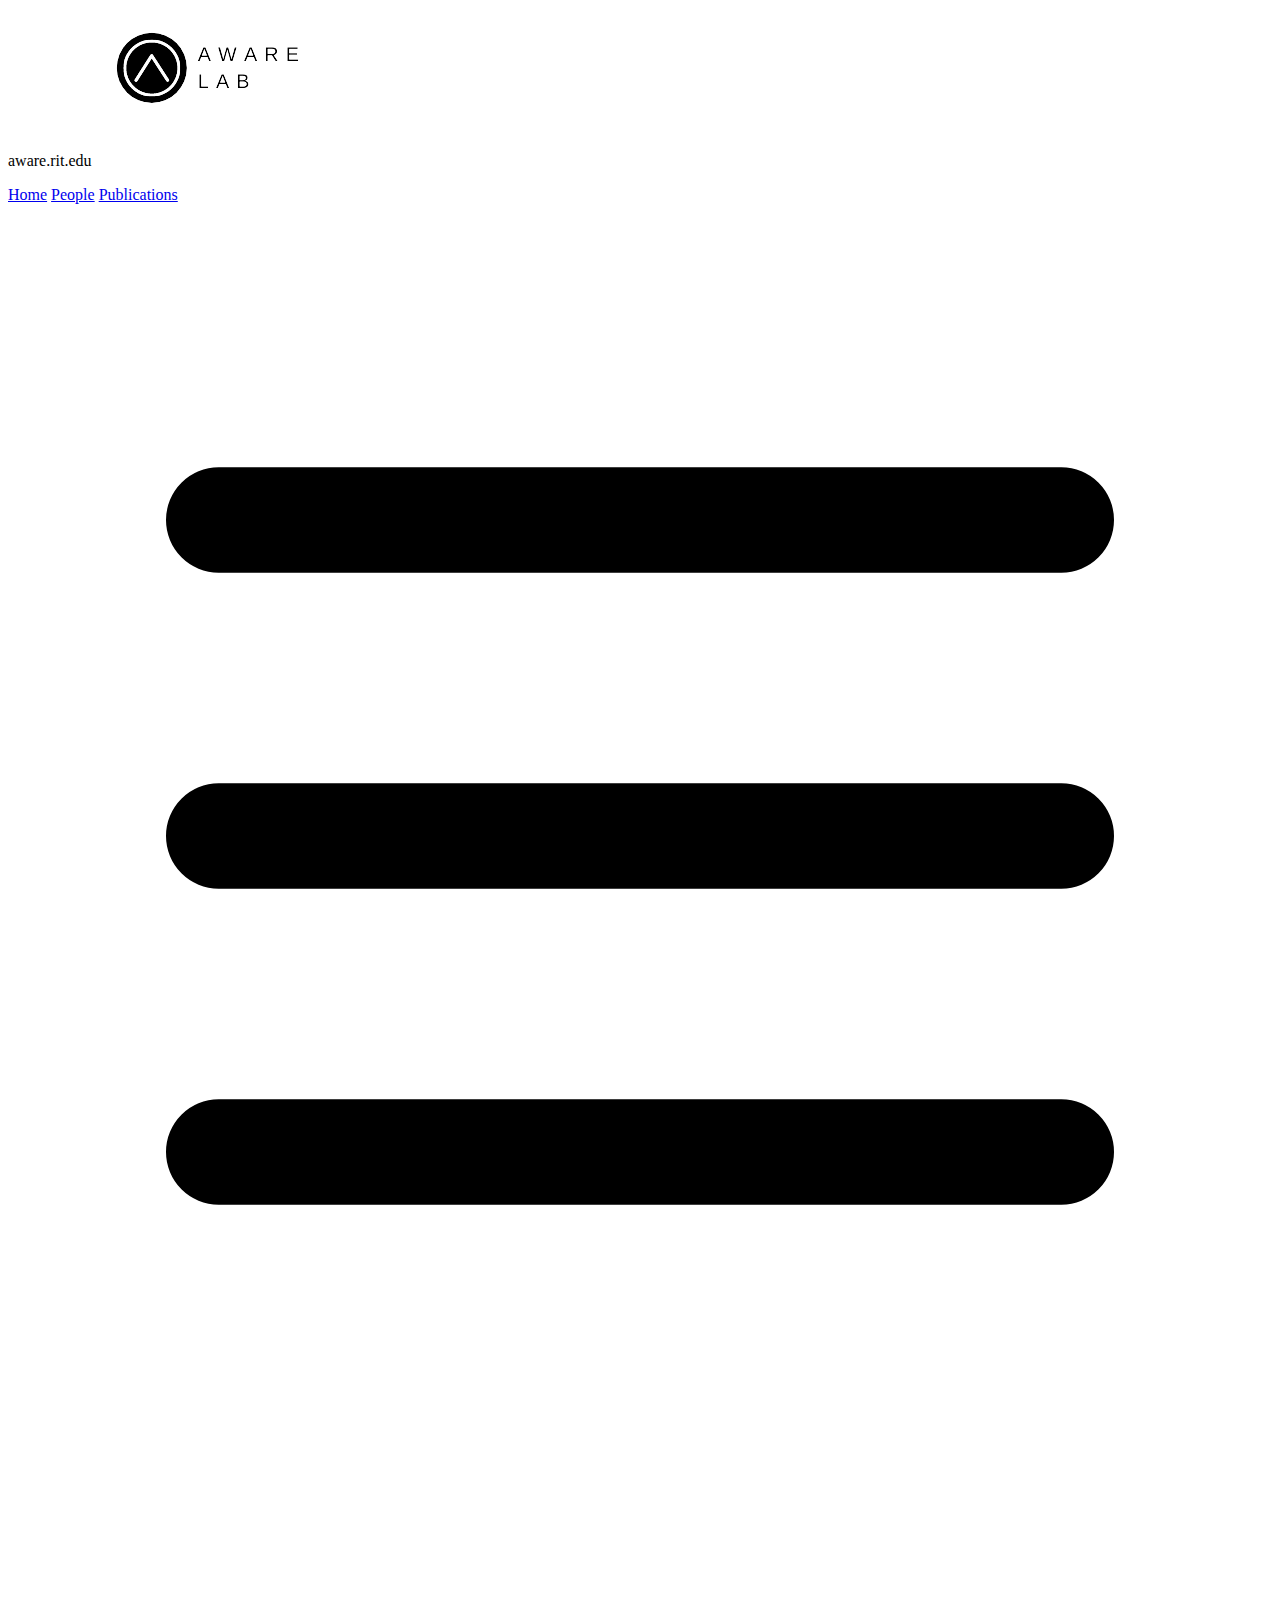
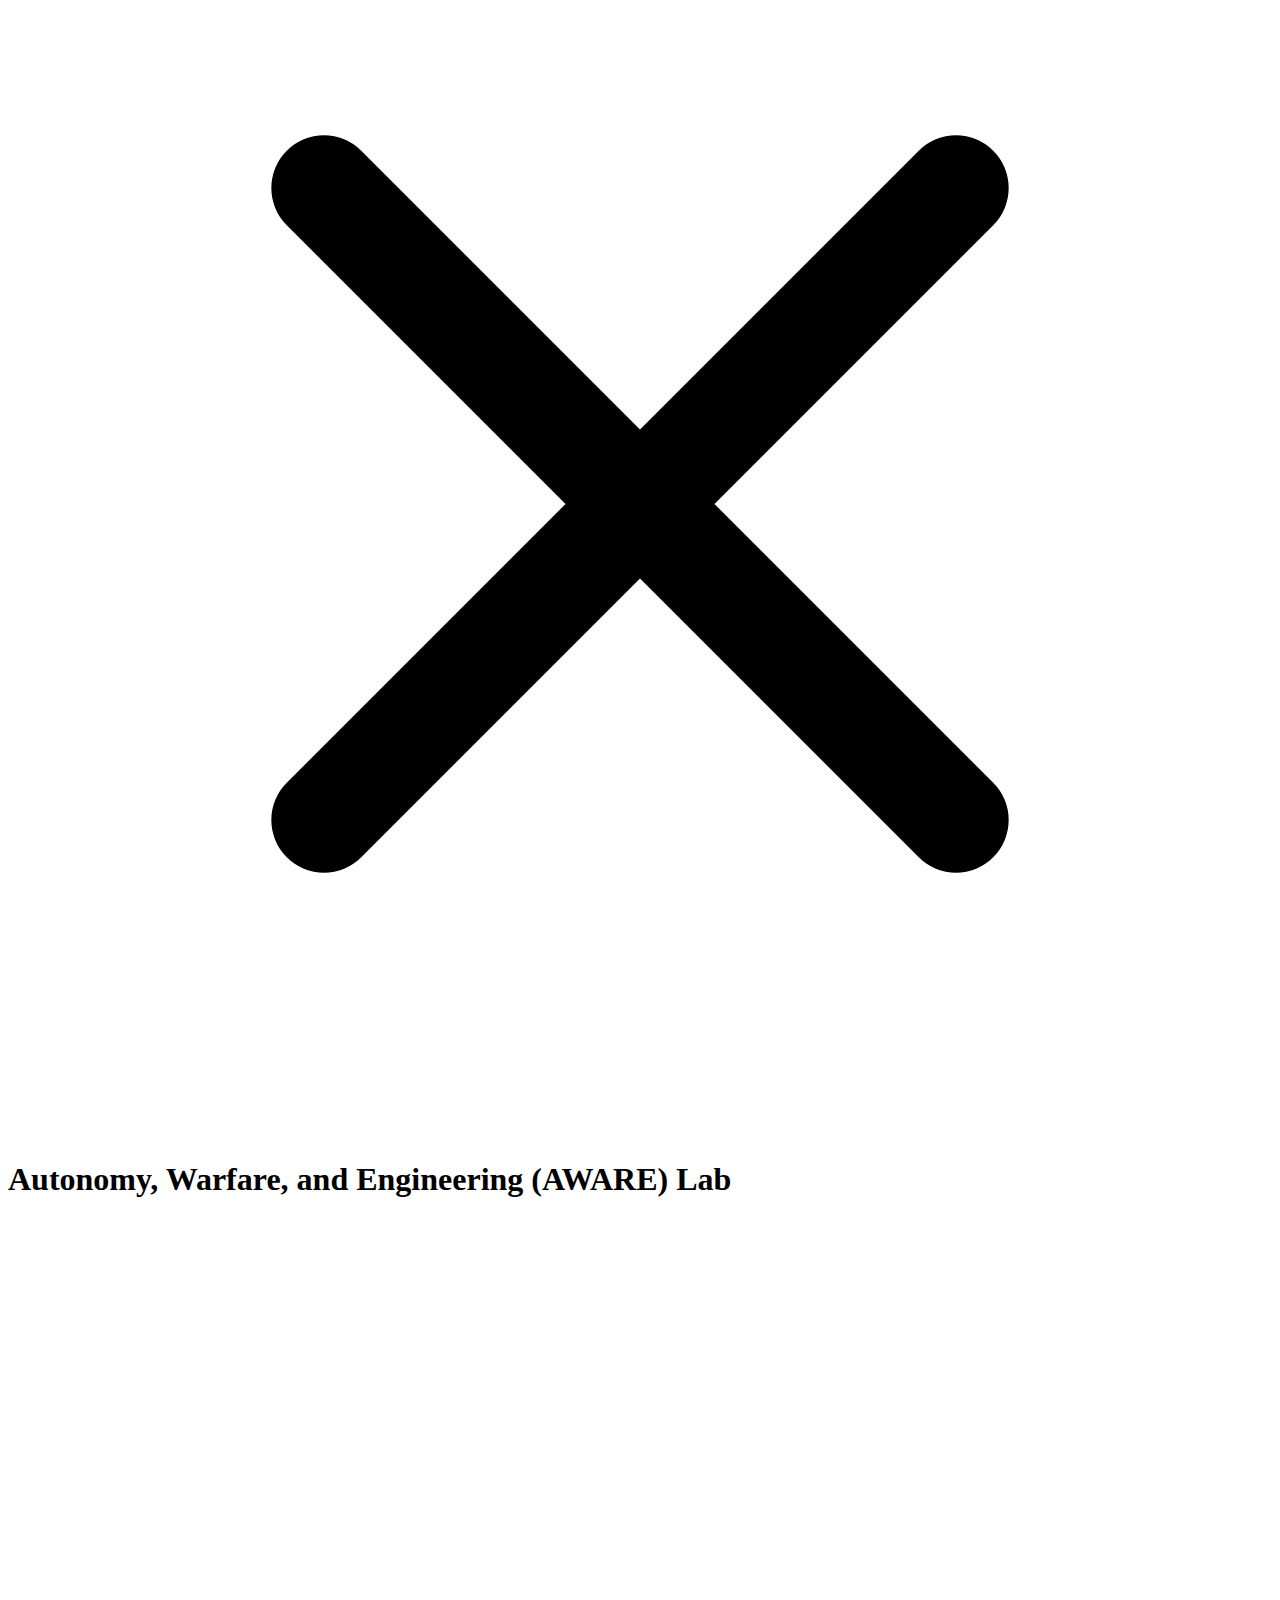
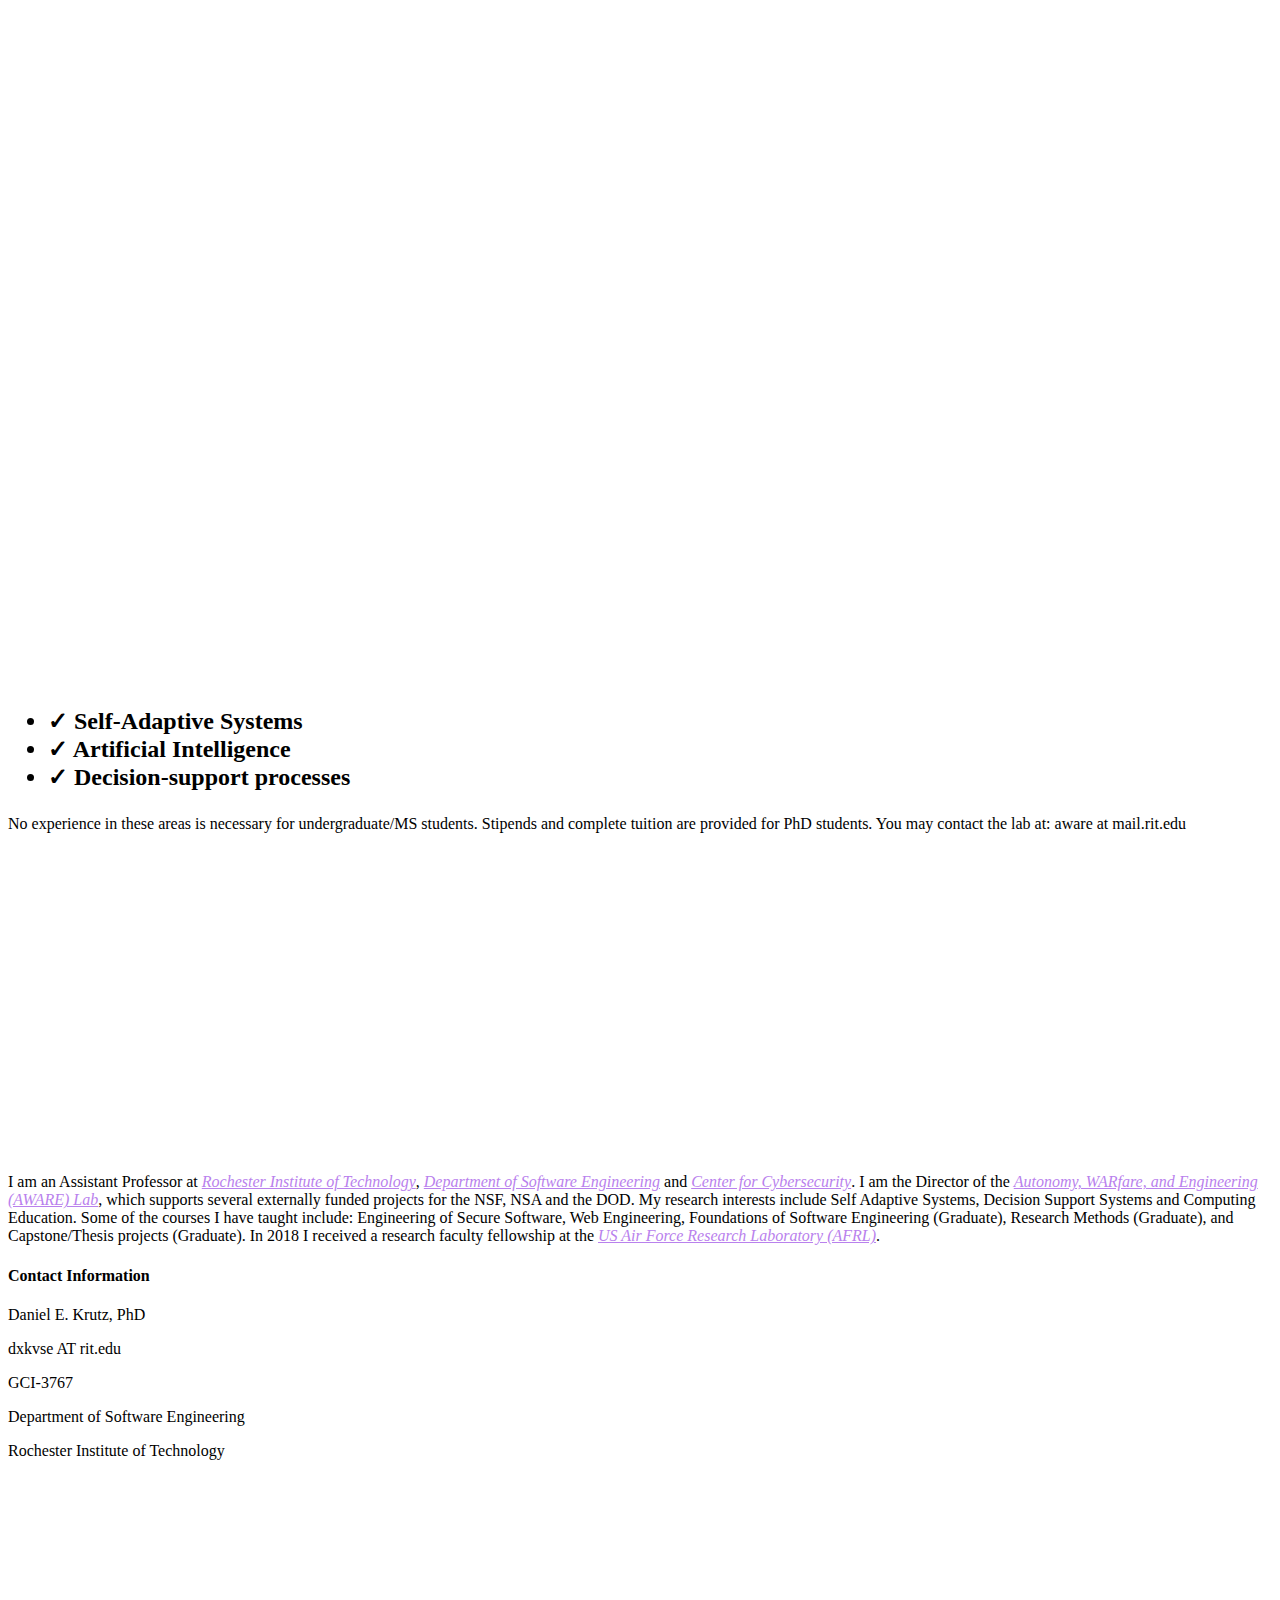
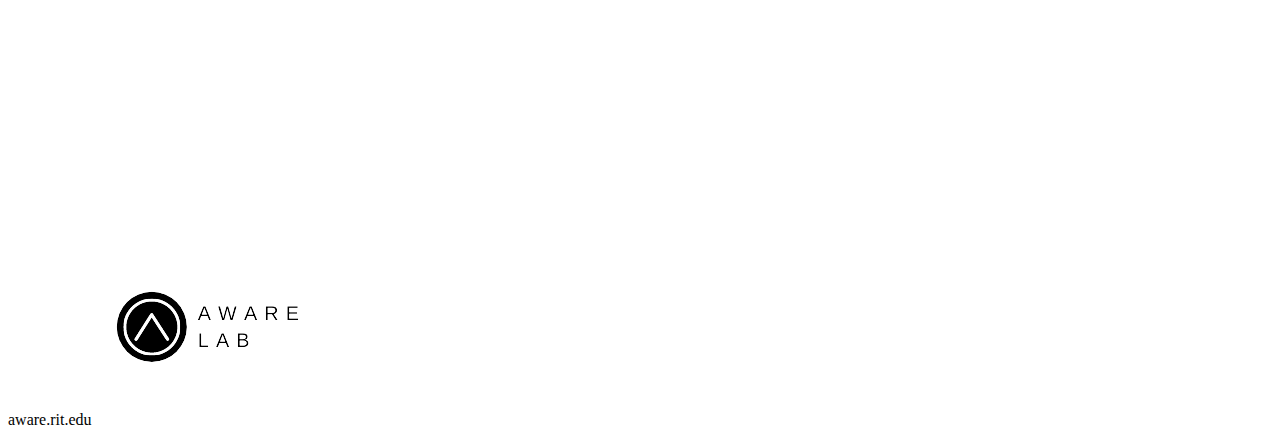
==== Aware.html @ a6a53694 "Develop Aware file as standalone page outside of the main index file" ====
<!DOCTYPE html>
<html lang="en">
  <head>
    <meta charset="UTF-8" />
    <meta name="viewport" content="width=device-width, initial-scale=1.0" />
    <title>Daniel E. Krutz</title>
    <link href="https://unpkg.com/aos@2.3.1/dist/aos.css" rel="stylesheet" />
    <link rel="icon" href="/images/aware-lab-logo -resized.png" />
    <link
      rel="stylesheet"
      href="https://cdnjs.cloudflare.com/ajax/libs/tailwindcss/2.0.2/tailwind.min.css"
    />

    <style>
      .grid-layout {
        display: grid;
        grid-template-columns: repeat(auto-fit, minmax(200px, 1fr));
        justify-content: center;
      }

      .all-text {
    position: absolute;
    left: 5%;
bottom: 0;
     color: rgb(36, 36, 36);
      }
      .all-text-bottom {
    position: absolute;
    left: 5%;
/* bottom: 0; */
     color: rgb(36, 36, 36);
      }
      .link-text{
        font-style: italic;
        color: rgb(185, 129, 237);
      }
    </style>
  </head>

  <body>
    <div class="w-full overflow-hidden">
      <!-- Section 1 -->
      <nav
        class="
          fixed
          from-gray-600
          bg-gradient-to-t
          w-full
          z-50
          h-28
          select-none
        "
        x-data="{ showMenu: false }"
      >
        <div
          class="
            md:container-none
            relative
            flex flex-wrap
            items-center
            justify-between
            h-24
            overflow-hidden
            font-medium
            md:overflow-visible

            sm:px-4
            md:px-2
          "
        >
          <div class="flex items-center justify-start  md:w-1/4 h-full pr-4 relative">
              <span >
                <img src="/images/aware-lab-logo -resized.png" alt="aware-logo">      
              </img>
              <p class="absolute left-24 sm:left-16 lg:left-20 xl:left-24 xl:-bottom-2 bottom-0 text-black">aware.rit.edu</p>
              </span>
          </div>
          <div
            class="
              top-0
              left-0
              items-start
              hidden
              w-full
              h-full
              p-4
              text-sm
              bg-gray-900 bg-opacity-50
              md:items-center md:w-3/4 md:absolute
              lg:text-base
              md:bg-transparent md:p-0 md:relative md:flex
            "
            :class="{'flex fixed': showMenu, 'hidden': !showMenu }"
          >
            <div
              class="
                flex-col
                w-full
                h-auto
                overflow-hidden
                bg-white
                rounded-lg
                md:bg-transparent
                md:overflow-visible
                md:rounded-none
                md:relative
                md:flex
                md:flex-row
                md:justify-start
              "
            >
       
              <div
                class="
                  flex flex-col
                  items-start
                  justify-center
                  w-full
                  space-x-6
                  text-center
                  lg:space-x-8
                  md:w-2/3 md:mt-0 md:flex-row md:items-center
                "
              >
                <a
                  href="#home"
                  class="
                    inline-block
                    w-full
                    py-2
                    mx-0
                    ml-6
                    font-medium
                    text-left 
                    md:text-white
                    text-gray-700
                    hover:text-indigo-600
                    md:ml-0 md:w-auto md:px-0 md:mx-2
                    lg:mx-3
                    md:text-center
                  "
                  >Home</a
                >
                <!-- <a
                  href="#labs"
                  class="
                    inline-block
                    w-full
                    py-2
                    mx-0
                    font-medium
                    text-left
                    text-gray-700
                    md:text-white
                    md:w-auto md:px-0 md:mx-2
                    hover:text-indigo-600
                    focus:text-indigo-600
                    active:text-indigo-600
                    lg:mx-3
                    md:text-center
                  "
                  >Labs</a
                > -->
                <a
                  href="#people"
                  class="
                    inline-block
                    w-full
                    py-2
                    mx-0
                    font-medium
                    text-left text-gray-700
                    md:w-auto md:px-0 md:mx-2
                    hover:text-indigo-600
                    lg:mx-3
                    md:text-center
                    md:text-white
                  "
                  >People</a
                >
                <a
                  href="https://scholar.google.com/citations?hl=en&user=Y9IZTE0AAAAJ&view_op=list_works&sortby=pubdate"
                  target="_blank"
                  class="
                    inline-block
                    w-full
                    py-2
                    mx-0
                    font-medium
                    text-left text-gray-700
                    md:w-auto md:px-0 md:mx-2
                    hover:text-indigo-600
                    lg:mx-3
                    md:text-center
                    md:text-white
                  "
                  >Publications</a
                >
                <!-- <a
                  href="#profile"
                  class="
                    inline-block
                    w-full
                    py-2
                    mx-0
                    font-medium
                    text-left text-gray-700
                    md:w-auto md:px-0 md:mx-2
                    hover:text-indigo-600
                    lg:mx-3
                    md:text-center
                    md:text-white
                  "
                  >Profile</a
                > -->
              </div>
            </div>
          </div>
          <div
            @click="showMenu = !showMenu"
            class="
              absolute
              right-5
              flex flex-col
              items-center items-end
              justify-center
              w-10
              h-10
              bg-white
              rounded-full
              cursor-pointer
              md:hidden
              hover:bg-gray-100
            "
          >
            <svg
              class="w-6 h-6 text-gray-700"
              x-show="!showMenu"
              fill="none"
              stroke-linecap="round"
              stroke-linejoin="round"
              stroke-width="2"
              viewBox="0 0 24 24"
              stroke="currentColor"
              x-cloak=""
            >
              <path d="M4 6h16M4 12h16M4 18h16"></path>
            </svg>
            <svg
              class="w-6 h-6 text-gray-700"
              x-show="showMenu"
              fill="none"
              stroke="currentColor"
              viewBox="0 0 24 24"
              xmlns="http://www.w3.org/2000/svg"
              x-cloak=""
            >
              <path
                stroke-linecap="round"
                stroke-linejoin="round"
                stroke-width="2"
                d="M6 18L18 6M6 6l12 12"
              ></path>
            </svg>
          </div>
        </div>
      </nav>

      <section
        class="w-full px-6 pb-12 antialiased from-purple-200 bg-gradient-to-b"
      >
        <div class="mx-auto max-w-7xl border-b-2 gray-200">
          <!-- Main Hero Content -->
          <div
            class="
              container
              max-w-lg
              px-4
              py-32
              mx-auto
              text-left
              md:max-w-none md:text-center
            "
          >
            <h1
              class="
                text-5xl
                font-extrabold
                leading-10
                tracking-tight
                text-left text-gray-900
                md:text-center
                sm:leading-none
                md:text-6xl
                lg:text-7xl
              "
            >
              <span class="inline md:block"
                >Autonomy, Warfare, and Engineering
              </span>
              <span
                class="
                  relative
                  mt-2
                  text-transparent
                  bg-clip-text bg-gradient-to-br
                  from-indigo-600
                  to-indigo-500
                  md:inline-block
                "
                >(AWARE) Lab</span
              >
            </h1>
          </div>
          <!-- End Main Hero Content -->
        </div>
      </section>

      <!-- Section 2 -->
      <section data-aos="zoom-in-down" class="px-2 bg-white md:px-0" id="home">
        <div class="container items-center max-w-6xl px-8 mx-auto xl:px-5">
          <div class="flex flex-wrap items-center sm:-mx-3">
            <div class="w-full md:w-1/2 md:px-3">
              <div
                class="
                  w-full
                  pb-6
                  space-y-6
                  sm:max-w-md
                  lg:max-w-lg
                  md:space-y-4
                  lg:space-y-8
                  xl:space-y-9
                  sm:pr-5
                  lg:pr-0
                  md:pb-0
                "
              >
                <!-- <h1
                  class="
                    text-4xl
                    font-extrabold
                    tracking-tight
                    text-gray-900
                    sm:text-5xl
                    md:text-4xl
                    lg:text-5xl
                    xl:text-6xl
                  "
                >
                  <span class="block xl:inline">The mission of </span>
                  <span class="block text-indigo-600 xl:inline"
                    >The AWARE lab</span
                  >
                </h1> -->
                <p
                  class="
                    mx-auto
                    text-base text-gray-500
                    sm:max-w-md
                    lg:text-xl
                    md:max-w-3xl
                  "
                >
                  The mission of the AWARE LAB is to support projects related to: Autonomous systems, Warfare
                  applications and Software Engineering.
                </p>
              </div>
            </div>
            <div class="w-full md:w-1/2">
              <div
                data-aos="fade-up"
                class="
                  w-full
                  h-auto
                  overflow-hidden
                  rounded-md
                  shadow-xl
                  sm:rounded-xl
                "
              >
                <img
                  src="https://cdn.devdojo.com/images/november2020/hero-image.jpeg"
                />
              </div>
            </div>
          </div>
        </div>
      </section>

      <!-- Section 3 -->
      <section data-aos="zoom-in-right" class="bg-white pt-14 pb-14">
        <div class="container px-8 mx-auto sm:px-12 lg:px-20">
          <h1
            class="
            mt-10
            mb-10
       text-center
                text-2xl
                font-bold
                tracking-tight
                text-gray-900
                sm:text-2xl
                md:text-3xl
                xl:text-4xl
              
            "
          >
          Some of the funding agencies supporting research conducted in the lab include:
          </h1>

          <div class="flex justify-between">
            <div
              class="
                flex
                items-center
                justify-center
                col-span-6
                sm:col-span-4
                md:col-span-3
                xl:col-span-2
              "
            >
              <a href="https://www.wpafb.af.mil/afrl/" target="_blank">
                <img
                  src="images/afrl.png"
                  alt="Air Force Research Lab"
                  class="block object-contain h-16 md:h-32"
                />
              </a>
            </div>
            <div
              class="
                flex
                items-center
                justify-center
                col-span-6
                sm:col-span-4
                md:col-span-3
                xl:col-span-2
              "
            >
              <a href="https://www.nsf.gov/" target="_blank">
                <img
                  src="images/nsf.png"
                  alt="NSF"
                  class="block object-contain h-16 md:h-32"
                />
              </a>
            </div>
            <div
              class="
                flex
                items-center
                justify-center
                col-span-6
                sm:col-span-4
                md:col-span-3
                xl:col-span-2
              "
            >
              <a href="https://www.nsa.gov" target="_blank">
                <img
                  src="images/nsa.svg"
                  alt="NSA"
                  class="block object-contain h-16 md:h-32"
                />
              </a>
            </div>
            <div
              class="
                flex
                items-center
                justify-center
                col-span-6
                sm:col-span-4
                md:col-span-3
                xl:col-span-2
              "
            >
              <a href="https://www.onr.navy.mil/" target="_blank">
                <img
                  src="images/ONR.png"
                  alt="Onr"
                  class="block object-contain h-16 md:h-32"
                />
              </a>
            </div>
          </div>
        </div>
      </section>
<!-- LABS SECTION -->
     <section>

     </section>
<!-- <section
        id="labs"
        class="w-full py-12 bg-white lg:py-24 from-purple-200 bg-gradient-to-r"
      >
        <div class="max-w-6xl px-12 mx-auto text-center">
          <div class="space-y-12 md:text-center">
            <div class="max-w-3xl mb-20 space-y-5 sm:mx-auto sm:space-y-4">
              <h2
                class="
                  relative
                  text-4xl
                  font-extrabold
                  tracking-tight
                  sm:text-5xl
                "
              >
                Labs
              </h2>
              <p class="text-xl text-gray-500">Our Research labs include:</p>
            </div>
          </div>

          <div class="grid grid-cols-1 gap-10 sm:grid-cols-2 lg:grid-cols-3">
            <div class="w-full border border-gray-200 rounded-lg shadow-sm">
              <div class="flex flex-col items-center justify-center p-10">
                <div
                  class="
                    w-32
                    h-32
                    mb-6
                    rounded-full
                    text-white
                    bg-indigo-600
                    flex
                    justify-center
                    items-center
                  "
                >
                  Lab 1
                </div>
                <h2 class="text-lg font-medium">Lab 1</h2>
                <p class="font-medium text-blue-500">Lab 1 is about Lab 1</p>
                <p class="text-gray-400">Lab 1</p>
              </div>

              <!-- Lab links incase of v2 -->
              <!-- <div class="flex border-t border-gray-200 divide-x divide-gray-200">
              <a
                href="#_"
                class="
                  flex-1
                  block
                  p-5
                  text-center text-gray-300
                  transition
                  duration-200
                  ease-out
                  hover:bg-gray-100 hover:text-gray-500
                "
              >
                <svg
                  xmlns="http://www.w3.org/2000/svg"
                  class="w-6 h-6 mx-auto fill-current"
                  viewBox="0 0 24 24"
                >
                  <path
                    d="M24 4.557c-.883.392-1.832.656-2.828.775 1.017-.609 1.798-1.574 2.165-2.724-.951.564-2.005.974-3.127 1.195-.897-.957-2.178-1.555-3.594-1.555-3.179 0-5.515 2.966-4.797 6.045-4.091-.205-7.719-2.165-10.148-5.144-1.29 2.213-.669 5.108 1.523 6.574-.806-.026-1.566-.247-2.229-.616-.054 2.281 1.581 4.415 3.949 4.89-.693.188-1.452.232-2.224.084.626 1.956 2.444 3.379 4.6 3.419-2.07 1.623-4.678 2.348-7.29 2.04 2.179 1.397 4.768 2.212 7.548 2.212 9.142 0 14.307-7.721 13.995-14.646.962-.695 1.797-1.562 2.457-2.549z"
                  ></path>
                </svg>
              </a>
              <a
                href="#_"
                class="
                  flex-1
                  block
                  p-5
                  text-center text-gray-300
                  transition
                  duration-200
                  ease-out
                  hover:bg-gray-100 hover:text-gray-500
                "
              >
                <svg
                  xmlns="http://www.w3.org/2000/svg"
                  class="w-6 h-6 mx-auto fill-current"
                  viewBox="0 0 24 24"
                >
                  <path
                    d="M12 0c-6.626 0-12 5.373-12 12 0 5.302 3.438 9.8 8.207 11.387.599.111.793-.261.793-.577v-2.234c-3.338.726-4.033-1.416-4.033-1.416-.546-1.387-1.333-1.756-1.333-1.756-1.089-.745.083-.729.083-.729 1.205.084 1.839 1.237 1.839 1.237 1.07 1.834 2.807 1.304 3.492.997.107-.775.418-1.305.762-1.604-2.665-.305-5.467-1.334-5.467-5.931 0-1.311.469-2.381 1.236-3.221-.124-.303-.535-1.524.117-3.176 0 0 1.008-.322 3.301 1.23.957-.266 1.983-.399 3.003-.404 1.02.005 2.047.138 3.006.404 2.291-1.552 3.297-1.23 3.297-1.23.653 1.653.242 2.874.118 3.176.77.84 1.235 1.911 1.235 3.221 0 4.609-2.807 5.624-5.479 5.921.43.372.823 1.102.823 2.222v3.293c0 .319.192.694.801.576 4.765-1.589 8.199-6.086 8.199-11.386 0-6.627-5.373-12-12-12z"
                  ></path>
                </svg>
              </a>
              <a
                href="#_"
                class="
                  flex-1
                  block
                  p-5
                  text-center text-gray-300
                  transition
                  duration-200
                  ease-out
                  hover:bg-gray-100 hover:text-gray-500
                "
              >
                <svg
                  xmlns="http://www.w3.org/2000/svg"
                  class="w-6 h-6 mx-auto fill-current"
                  viewBox="0 0 24 24"
                >
                  <path
                    d="M19 0h-14c-2.761 0-5 2.239-5 5v14c0 2.761 2.239 5 5 5h14c2.762 0 5-2.239 5-5v-14c0-2.761-2.238-5-5-5zm-11 19h-3v-11h3v11zm-1.5-12.268c-.966 0-1.75-.79-1.75-1.764s.784-1.764 1.75-1.764 1.75.79 1.75 1.764-.783 1.764-1.75 1.764zm13.5 12.268h-3v-5.604c0-3.368-4-3.113-4 0v5.604h-3v-11h3v1.765c1.396-2.586 7-2.777 7 2.476v6.759z"
                  ></path>
                </svg>
              </a>
            </div> -->
            <!-- </div>

            <div class="w-full border border-gray-200 rounded-lg shadow-sm">
              <div class="flex flex-col items-center justify-center p-10">
                <div
                  class="
                    w-32
                    h-32
                    mb-6
                    rounded-full
                    text-white
                    bg-indigo-600
                    flex
                    justify-center
                    items-center
                  "
                >
                  Lab 2
                </div>
                <h2 class="text-lg font-medium">Lab 2</h2>
                <p class="font-medium text-blue-500">Lab 2 is about Lab 2</p>
                <p class="text-gray-400">Lab 2</p>
              </div>
            </div>
            <div class="w-full border border-gray-200 rounded-lg shadow-sm">
              <div class="flex flex-col items-center justify-center p-10">
                <div
                  class="
                    w-32
                    h-32
                    mb-6
                    rounded-full
                    text-white
                    bg-indigo-600
                    flex
                    justify-center
                    items-center
                  "
                >
                  Lab 3
                </div>

                <h2 class="text-lg font-medium">Lab 3</h2>
                <p class="font-medium text-blue-500">Lab 3 is about Lab 3</p>
                <p class="text-gray-400">Lab 3</p>
              </div>
            </div>
            <div class="w-full border border-gray-200 rounded-lg shadow-sm">
              <div class="flex flex-col items-center justify-center p-10">
                <div
                  class="
                    w-32
                    h-32
                    mb-6
                    rounded-full
                    text-white
                    bg-indigo-600
                    flex
                    justify-center
                    items-center
                  "
                >
                  Lab 4
                </div>
                <h2 class="text-lg font-medium">Lab 4</h2>
                <p class="font-medium text-blue-500">Lab 4 is about Lab 4</p>
                <p class="text-gray-400">Lab 4</p>
              </div>
            </div>
          </div> -->
          <!-- <button>
          <a
            href="#_"
            class="
              flex
              items-center
              justify-center
              px-8
              py-3
              text-base
              font-medium
              leading-6
              text-white
              transition
              duration-150
              ease-in-out
              bg-indigo-600
              border border-transparent
              rounded-md
              shadow
              hover:bg-indigo-500
              focus:outline-none
              focus:border-indigo-700
              focus:shadow-outline-indigo
              md:py-4 md:text-lg md:px-10
            "
            >View All Labs
          </a>
        </button> -->
        <!-- </div>
      </section> -->

      <!-- Section 6 // View all labs card and div-->

      <!-- <section
      class="flex items-center justify-center py-32 bg-gray-100 min-w-screen"
    >
      <div class="max-w-6xl px-12 mx-auto bg-gray-100 md:px-16 xl:px-10">
        <div class="flex flex-col items-center lg:flex-row">
          <div
            class="
              flex flex-col
              items-start
              justify-center
              w-full
              h-full
              pr-8
              mb-10
              lg:mb-0 lg:w-1/2
            "
          >
            <p
              class="
                mb-2
                text-base
                font-medium
                tracking-tight
                text-indigo-500
                uppercase
              "
            >
              This is the card for describing more labs
            </p>
            <h2
              class="
                text-4xl
                font-extrabold
                leading-10
                tracking-tight
                text-gray-900
                sm:text-5xl sm:leading-none
                md:text-6xl
                lg:text-5xl
                xl:text-6xl
              "
            >
              Labs
            </h2>
            <p class="my-6 text-lg text-gray-600"></p>
            <a
              href="#_"
              class="
                flex
                items-center
                justify-center
                px-8
                py-3
                text-base
                font-medium
                leading-6
                text-white
                transition
                duration-150
                ease-in-out
                bg-indigo-600
                border border-transparent
                rounded-md
                shadow
                hover:bg-indigo-500
                focus:outline-none
                focus:border-indigo-700
                focus:shadow-outline-indigo
                md:py-4 md:text-lg md:px-10
              "
              >View All Labs
            </a>
          </div>
          <div class="w-full lg:w-1/2">
            <blockquote
              class="
                flex
                items-center
                justify-between
                w-full
                col-span-1
                p-6
                bg-white
                rounded-lg
                shadow
              "
            >
              <div class="flex flex-col pr-8">
                <div class="relative pl-12">
                  <p
                    class="
                      mt-2
                      text-sm text-gray-600
                      sm:text-base
                      lg:text-sm
                      xl:text-base
                    "
                  >
                    Describing Lab one with a card
                  </p>
                </div>

                <h3
                  class="
                    pl-12
                    mt-3
                    text-sm
                    font-medium
                    leading-5
                    text-gray-800
                    truncate
                    sm:text-base
                    lg:text-sm lg:text-base
                  "
                >
                  Lab
                  <span class="mt-1 text-sm leading-5 text-gray-500 truncate"
                    >1</span
                  >
                </h3>
              </div>
            </blockquote>
          </div>
        </div>
      </div>
    </section> -->
     
    <!-- Careers -->
     
      <section class="w-full bg-white pt-7 pb-7 md:pt-20 md:pb-24">
        <section class="py-10 bg-white">
          <div
            data-aos="zoom-in-up"
            class="px-4 mx-auto text-center max-w-7xl sm:px-6 lg:px-8"
          >
            <h2
              class="
                text-3xl
                font-extrabold
                tracking-tight
                text-gray-900
                sm:text-4xl
                md:text-5xl
                xl:text-6xl
              "
            >
              <span> Recruiting Students and PostDocs</span>
            </h2>
            <p
              class="
                max-w-md
                mx-auto
                mt-3
                text-base text-gray-500
                sm:text-lg
                md:mt-5 md:text-xl md:max-w-3xl
              "
            >
              We are recruiting students (undergraduate and graduate), PhD
              students and PostDocs for several positions in the areas of:
              Decision-support processes
            </p>
            <p
              class="
                max-w-md
                mx-auto
                mt-3
                p-4
                text-base text-gray-500
                sm:text-lg
                md:mt-5 md:text-xl md:max-w-3xl
              "
            >
              No experience in these areas is necessary for undergraduate/MS
              students. Stipends and complete tuition are provided for PhD
              students. You may contact the lab at: aware at mail.rit.edu
            </p>
          </div>
        </section>

        <div
          class="
            box-border
            flex flex-col
            items-center
            content-center
            px-8
            mx-auto
            leading-6
            text-black
            border-0 border-gray-300 border-solid
            md:flex-row
            max-w-7xl
            lg:px-16
          "
        >
          <!-- Image -->

          <div
            data-aos="fade-left"
            class="
              box-border
              relative
              w-full
              max-w-md
              px-4
              mt-5
              mb-4
              -ml-5
              text-center
              bg-no-repeat bg-contain
              border-solid
              md:ml-0 md:mt-0 md:max-w-none
              lg:mb-0
              md:w-1/2
              xl:pl-10
            "
          >
            <img
              src="https://cdn.devdojo.com/images/november2020/hero-image.jpeg"
              class="p-2 pl-6 pr-5 xl:pl-16 xl:pr-20"
              alt=""
            />
          </div>

          <!-- Content -->

          <div
            class="
              box-border
              order-first
              w-full
              text-black
              border-solid
              md:w-1/2 md:pl-10 md:order-none
            "
          >
            <h2
              class="
                m-0
                text-xl
                font-semibold
                leading-tight
                border-0 border-gray-300
                lg:text-3xl
                md:text-2xl
              "
            >
              <ul class="p-0 m-0 leading-6 border-0 border-gray-300">
                <li
                  class="
                    box-border
                    relative
                    py-1
                    pl-0
                    text-left text-black
                    border-solid
                  "
                >
                  <span
                    class="
                      inline-flex
                      items-center
                      justify-center
                      w-6
                      h-6
                      mr-2
                      text-white
                      bg-indigo-300
                      rounded-full
                    "
                  >
                    <span class="text-sm font-bold">✓</span>
                  </span>
                  Self-Adaptive Systems
                </li>
                <li
                  class="
                    box-border
                    relative
                    py-1
                    pl-0
                    text-left text-black
                    border-solid
                  "
                >
                  <span
                    class="
                      inline-flex
                      items-center
                      justify-center
                      w-6
                      h-6
                      mr-2
                      text-white
                      bg-indigo-300
                      rounded-full
                    "
                  >
                    <span class="text-sm font-bold">✓</span>
                  </span>
                  Artificial Intelligence
                </li>
                <li
                  class="
                    box-border
                    relative
                    py-1
                    pl-0
                    text-left text-black
                    border-solid
                  "
                >
                  <span
                    class="
                      inline-flex
                      items-center
                      justify-center
                      w-6
                      h-6
                      mr-2
                      text-white
                      bg-indigo-300
                      rounded-full
                    "
                  >
                    <span class="text-sm font-bold">✓</span>
                  </span>
                  Decision-support processes
                </li>
              </ul>
            </h2>
          </div>

          <!-- End  Content -->
        </div>
        <p
          class="
            max-w-md
            mx-auto
            mt-3
            p-3
            text-base text-gray-500
            sm:text-lg
            md:mt-5 md:text-xl md:max-w-3xl md:p-0
          "
        >
          No experience in these areas is necessary for undergraduate/MS
          students. Stipends and complete tuition are provided for PhD students.
          You may contact the lab at: aware at mail.rit.edu
        </p>
      </section>

      <!-- Lab Director -->
      <section class="w-full bg-white pb-7 ">
        <section class="py-10 bg-white">
          <div
            data-aos="zoom-in-up"
            class="px-4 mx-auto text-center max-w-7xl sm:px-6 lg:px-8"
          >
            <h2
              class="
                text-3xl
                font-extrabold
                tracking-tight
                text-gray-900
                sm:text-4xl
                md:text-5xl
                xl:text-6xl
              "
            >
              <span> Lab Director</span>
            </h2>
            
   
          </div>
        </section>

        <div
          class="
            box-border
            flex flex-col
            items-center
            content-center
            px-8
            mx-auto
            leading-6
            text-black
            border-0 border-gray-300 border-solid
            md:flex-row
            max-w-7xl
            lg:px-16
          "
        >
          <!-- Image -->

          <div
            data-aos="fade-left"
            class="
              box-border
              relative
              w-full
              max-w-md
              px-4
              mt-5
              mb-4
              -ml-5
              text-center
              bg-no-repeat bg-contain
              border-solid
              md:ml-0 md:mt-0 md:max-w-none
              lg:mb-0
              md:w-1/2
              xl:pl-10
            "
          >
            <img
              src="images/krutz_sm_2.png"
              class="p-2 pl-6 pr-5 md:w-80"
              alt=""
            />
          </div>

          <!-- Content -->

          <div
            class="
              box-border
              order-first
              w-full
              text-black
              border-solid
              md:w-1/2 md:pl-10 md:order-none
            "
          >
            <p
              class="
                m-0
                text-lg
                leading-tight
                border-0 border-gray-300
                lg:text-xl
                md:text-xl
              "
            >
            I am an Assistant Professor at <a href="https://rit.edu" class="link-text" target="_blank"> Rochester Institute of Technology</a>, <a href="https://se.rit.edu" target="_blank" class="link-text"> Department of Software Engineering</a> and <a href="https://www.rit.edu/cybersecurity/" class="link-text"  target="_blank">Center for Cybersecurity</a>. I am the Director of the <a href="index.html?page=aware-lab" class="link-text">Autonomy, WARfare, and Engineering (AWARE) Lab</a>, which supports several externally funded projects for the NSF, NSA and the DOD. My research interests include Self Adaptive Systems, Decision Support Systems and Computing Education. Some of the courses I have taught include: Engineering of Secure Software, Web Engineering, Foundations of Software Engineering (Graduate), Research Methods (Graduate), and Capstone/Thesis projects (Graduate). In 2018 I received a research faculty fellowship at the <a href="http://www.wpafb.af.mil/afrl/" class="link-text" target="_blank">US Air Force Research Laboratory (AFRL)</a>. <!--Before joining RIT, I worked in industry as a software engineer for several companies.-->	
            </p>
          </div>
          <!-- End  Content -->
        </div>
        <div
          class="
            
          box-border
          flex flex-col
          items-center
          content-center
          px-8
          mx-auto
          leading-6
          text-black
          border-0 border-gray-300 border-solid

          max-w-7xl
          lg:px-16
        
          "
        >
        <h4 class="
        text-lg
        font-extrabold
        tracking-tight
        text-gray-900
        py-8
        sm:text-lg
        md:text-2xl
        xl:text-2xl
      ">

          Contact Information
        </h4>
       <p>

       <p>Daniel E. Krutz, PhD</p> 
       <p>
         dxkvse AT rit.edu

       </p> 
       <p>

         GCI-3767
       </p>
       <p>
         Department of Software Engineering
         
        </p>
        <p>

          Rochester Institute of Technology
        </p>
      
      </p>

      </div>

   
      </section>
      <!-- Current Students -->
      <section
        id="people"
        data-aos="zoom-in-up"
        class="w-full bg-white pt-7 pb-7 md:pb-24"
      >
        <section class="bg-white">
          <div class="px-4 mx-auto text-center max-w-7xl sm:px-6 lg:px-8">
            <h2
              class="
                text-3xl
                font-extrabold
                tracking-tight
                text-gray-900
                py-4
                sm:text-4xl
                md:text-5xl
                xl:text-6xl
              "
            >
              <span> Current Students</span>
            </h2>
            <ul
              id="currentStudents"
              class="
                md:p-0
                m-0
                leading-6
                border-0 border-gray-300
                grid-layout
                gap-12
                sm:p-4
              "
            ></ul>
          </div>
        </section>
      </section>
      <!-- Former Students -->
      <section
        data-aos="zoom-out"
        class="w-full pt-7 pb-7 md:pb-24 from-purple-200 bg-gradient-to-r"
      >
        <section class="">
          <div class="px-4 mx-auto text-center max-w-7xl sm:px-6 lg:px-8">
            <h2
              class="
                text-3xl
                font-extrabold
                tracking-tight
                text-gray-900
                py-4
                sm:text-4xl
                md:text-5xl
                xl:text-6xl
              "
            >
              <span> Former Students</span>
            </h2>
            <h2
              class="
                text-lg
                font-extrabold
                tracking-tight
                text-gray-900
                py-8
                sm:text-lg
                md:text-2xl
                xl:text-2xl
              "
            >
              <span> Graduate</span>
            </h2>
            <ul
              data-aos="zoom-in-out"
              id="formerGraduate"
              class="
                md:p-0
                m-0
                leading-6
                border-0 border-gray-300
                grid-layout
                gap-12
                sm:p-4
              "
            ></ul>
            <h2
              class="
                text-lg
                font-extrabold
                tracking-tight
                text-gray-900
                py-8
                sm:text-lg
                md:text-2xl
                xl:text-2xl
              "
            >
              <span> Undergraduate</span>
            </h2>
            <ul
              data-aos="zoom-out"
              id="formerUndergraduate"
              class="
                md:p-0
                m-0
                leading-6
                border-0 border-gray-300
                grid-layout
                gap-12
                sm:p-4
              "
            ></ul>
          </div>
        </section>
      </section>
      <!-- Footer -->

        <section class="bg-white pt-7 relative">
          <div class="flex justify-start sm:w-1/3 md:w-1/4 ">

              <img  src="/images/aware-lab-logo -resized.png" alt="aware-logo"></href>
            </div>
            <p class="absolute left-24 sm:left-16 lg:left-20 xl:left-24 xl:-bottom-1 bottom-0 text-black">aware.rit.edu</p>

          
      </section>
    </div>

    <script src="https://unpkg.com/aos@2.3.1/dist/aos.js"></script>
    <script>
      AOS.init();
    </script>
    <!-- AlpineJS Library -->
    <script>
      const currentStudents = [
        "Su Thit Thazin",
        "Bashir Jaji",
        "Yang Liu",
        "Heather Moses",
        "Shantanav Suarav",
        "Mark Sternefeld",
      ];
      const graduate = [
        "Hussein Alrubaye",
        "Ziyi Bai",
        "Shreya Gorde",
        "Hiten Gupta",
        "Jan Guillermo",
        "Sweta Jhaveri",
        "Pratham Mehta",
        "Satyajit Mohapatra",
        "Ibrahim Mujhid",
        "Jeff Palermino",
        "Shannon Pattison",
        "Anthony Peruma",
        "Virginia Puljos",
        "Pooja Apparao Raghoji",
        "Rebaz Sabir",
        "Parth Sane",
        "Heena Surve",
        "Rohan Tilekar",
        "Waleed Zogaan",
      ];

      const undergraduate = [
        "Luke Coy",
        "Scott Frauenknecht",
        "Scott Jones",
        "Shannon Trudeau",
        "Casey Climkowsky",
        "Matthew Telesky",
        "Kocsen Chung",
        "Andres Ruiz",
        "Jacob Peterson",
        "Andrew Filipski",
        "Jared Smith",
        "Piper Chester",
        "Patrick McAfee",
        "Justin Peterson",
        "Shannon Mcintosh",
        "George Hearde",
        "David Quach",
        "Stephen Cioffi",
      ];

      //   currentStudents
      currentStudents.sort().map((item) => {
        let li = document.createElement("li");
        let span = document.createElement("span");
        let span2 = document.createElement("span");
        li.classList.add(
          "box-border",
          "relative",
          "py-1",
          "pl-0",
          "text-left",
          "text-black",
          "border-solid"
        );
        span.classList.add(
          "inline-flex",
          "items-center",
          "justify-center",
          "w-6",
          "h-6",
          "mr-2",
          "text-white",
          "bg-indigo-300",
          "rounded-full"
        );
        span2.classList.add("text-sm", "font-bold");
        span2.innerHTML = "•";


        document
          .getElementById("currentStudents")
          .appendChild(li)
          .appendChild(span)
          .appendChild(span2);

        li.innerHTML += item;
      });

      //  former graduate students

      graduate.sort().map((item) => {
        let li = document.createElement("li");
        let span = document.createElement("span");
        let span2 = document.createElement("span");
        li.classList.add(
          "box-border",
          "relative",
          "py-1",
          "pl-0",
          "text-left",
          "text-black",
          "border-solid"
        );
        span.classList.add(
          "inline-flex",
          "items-center",
          "justify-center",
          "w-6",
          "h-6",
          "mr-2",
          "text-white",
          "bg-indigo-300",
          "rounded-full"
        );
        span2.classList.add("text-sm", "font-bold");
        span2.innerHTML = "•";


        document
          .getElementById("formerGraduate")
          .appendChild(li)
          .appendChild(span)
          .appendChild(span2);

        li.innerHTML += item;
      });

      //  former graduate students
      undergraduate.sort().map((item) => {
        let li = document.createElement("li");
        let span = document.createElement("span");
        let span2 = document.createElement("span");
        li.classList.add(
          "box-border",
          "relative",
          "py-1",
          "pl-0",
          "text-left",
          "text-black",
          "border-solid"
        );
        span.classList.add(
          "inline-flex",
          "items-center",
          "justify-center",
          "w-6",
          "h-6",
          "mr-2",
          "text-white",
          "bg-indigo-300",
          "rounded-full"
        );
        span2.classList.add("text-sm", "font-bold");
        span2.innerHTML = "•";

        document
          .getElementById("formerUndergraduate")
          .appendChild(li)
          .appendChild(span)
          .appendChild(span2);

        li.innerHTML += item;
      });
    </script>
    <script src="https://cdnjs.cloudflare.com/ajax/libs/alpinejs/2.8.0/alpine.js"></script>
  </body>
</html>
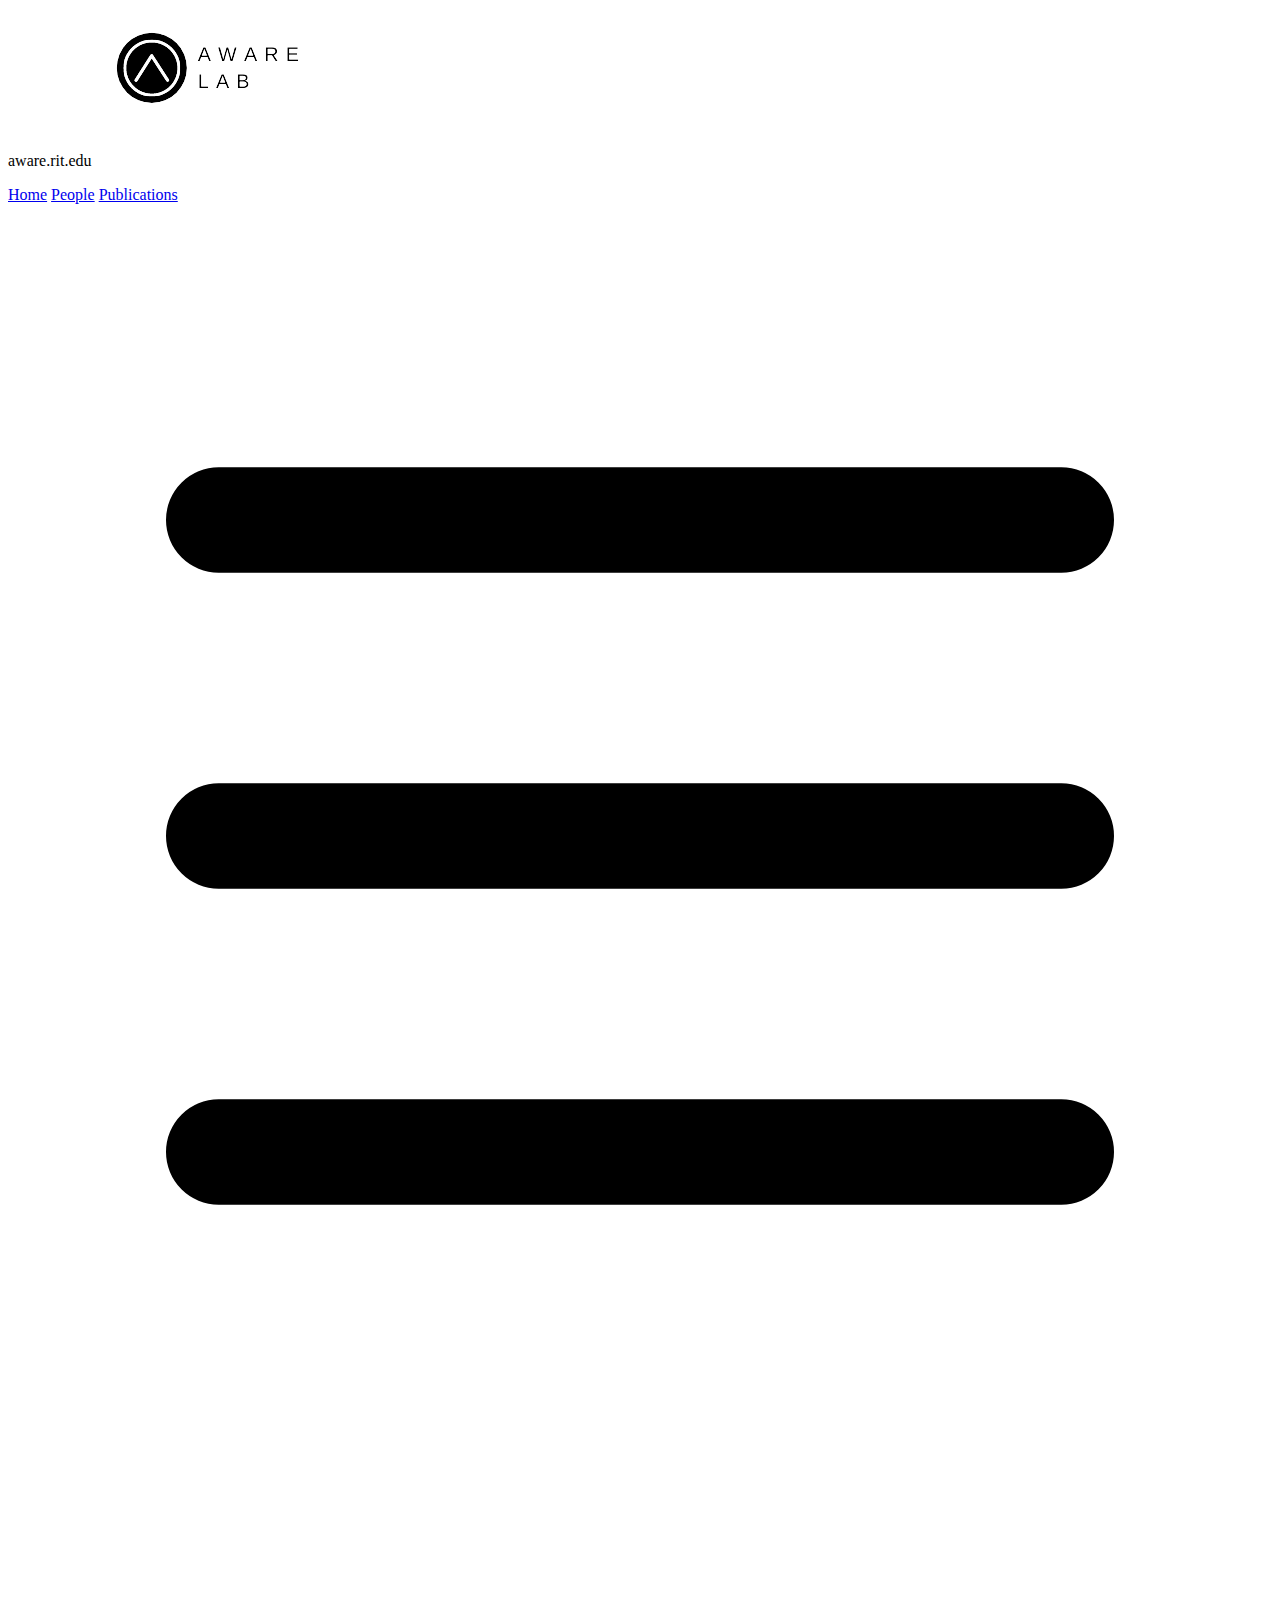
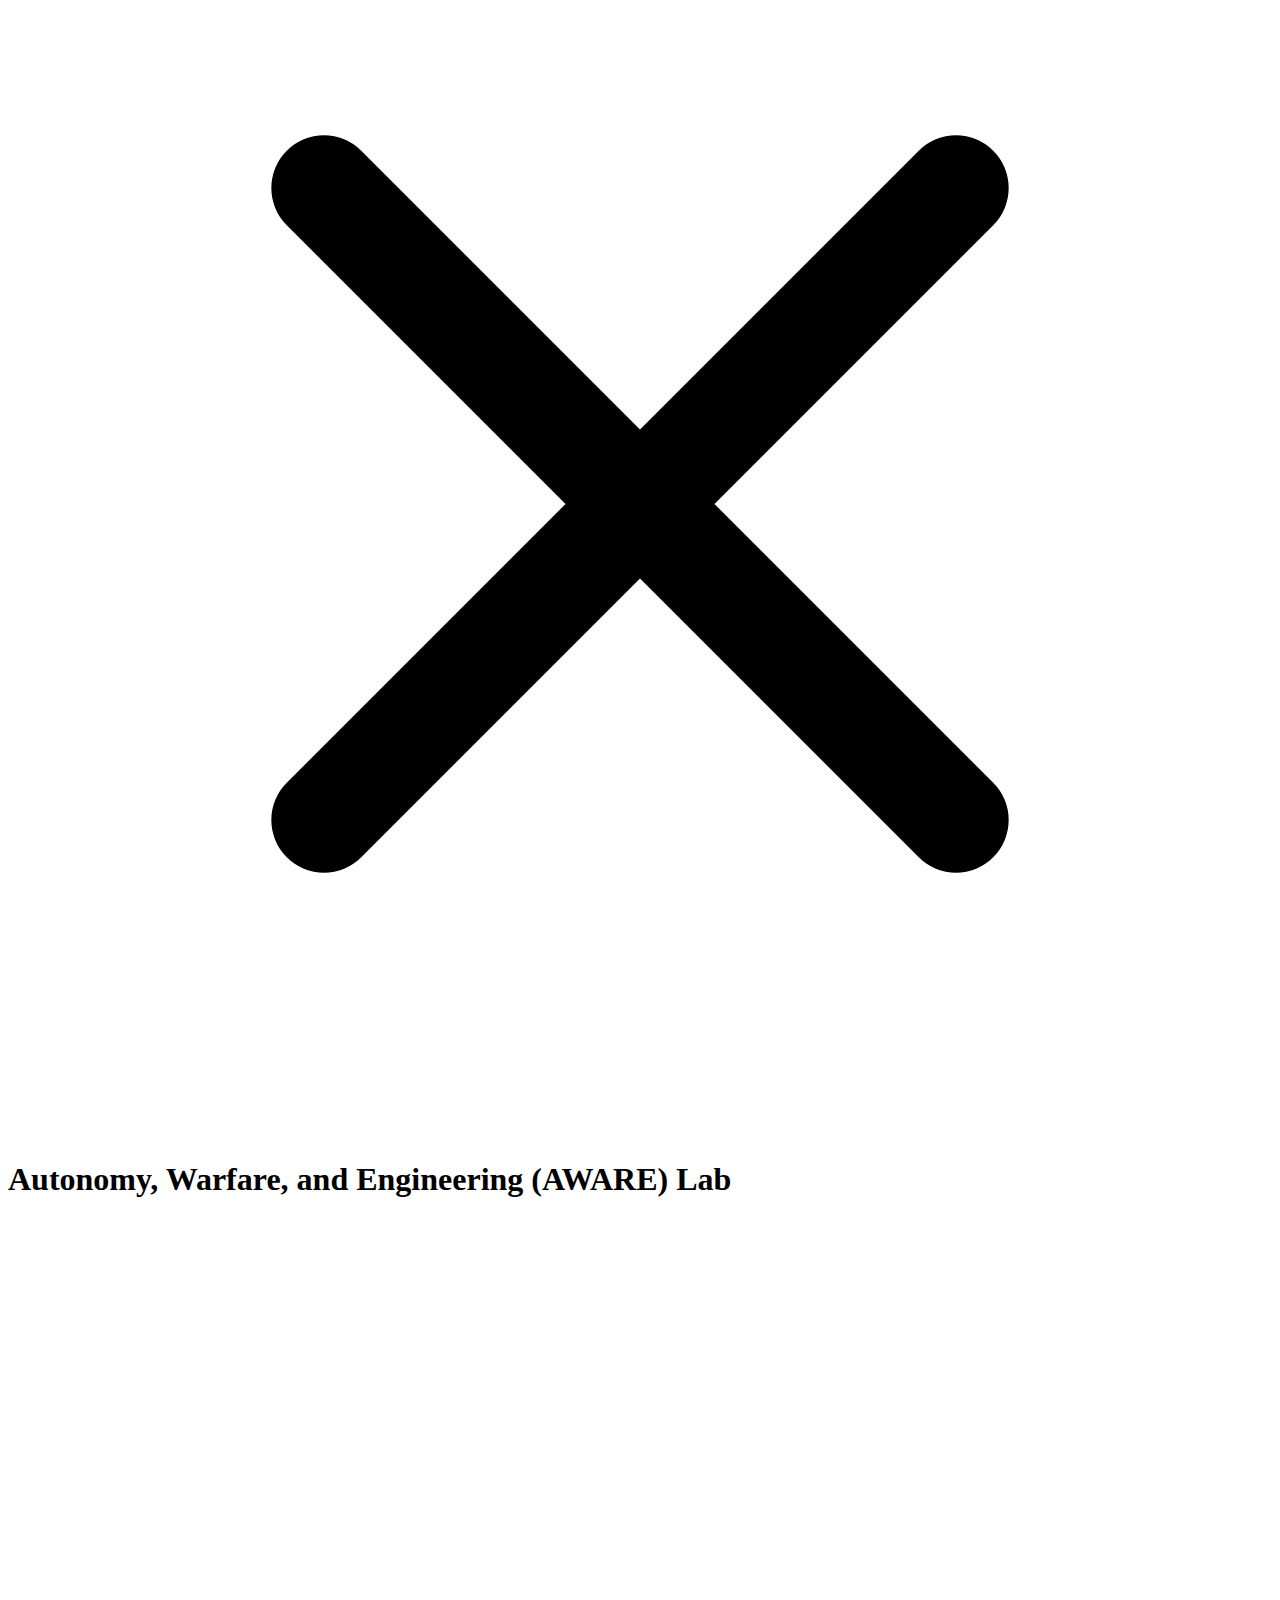
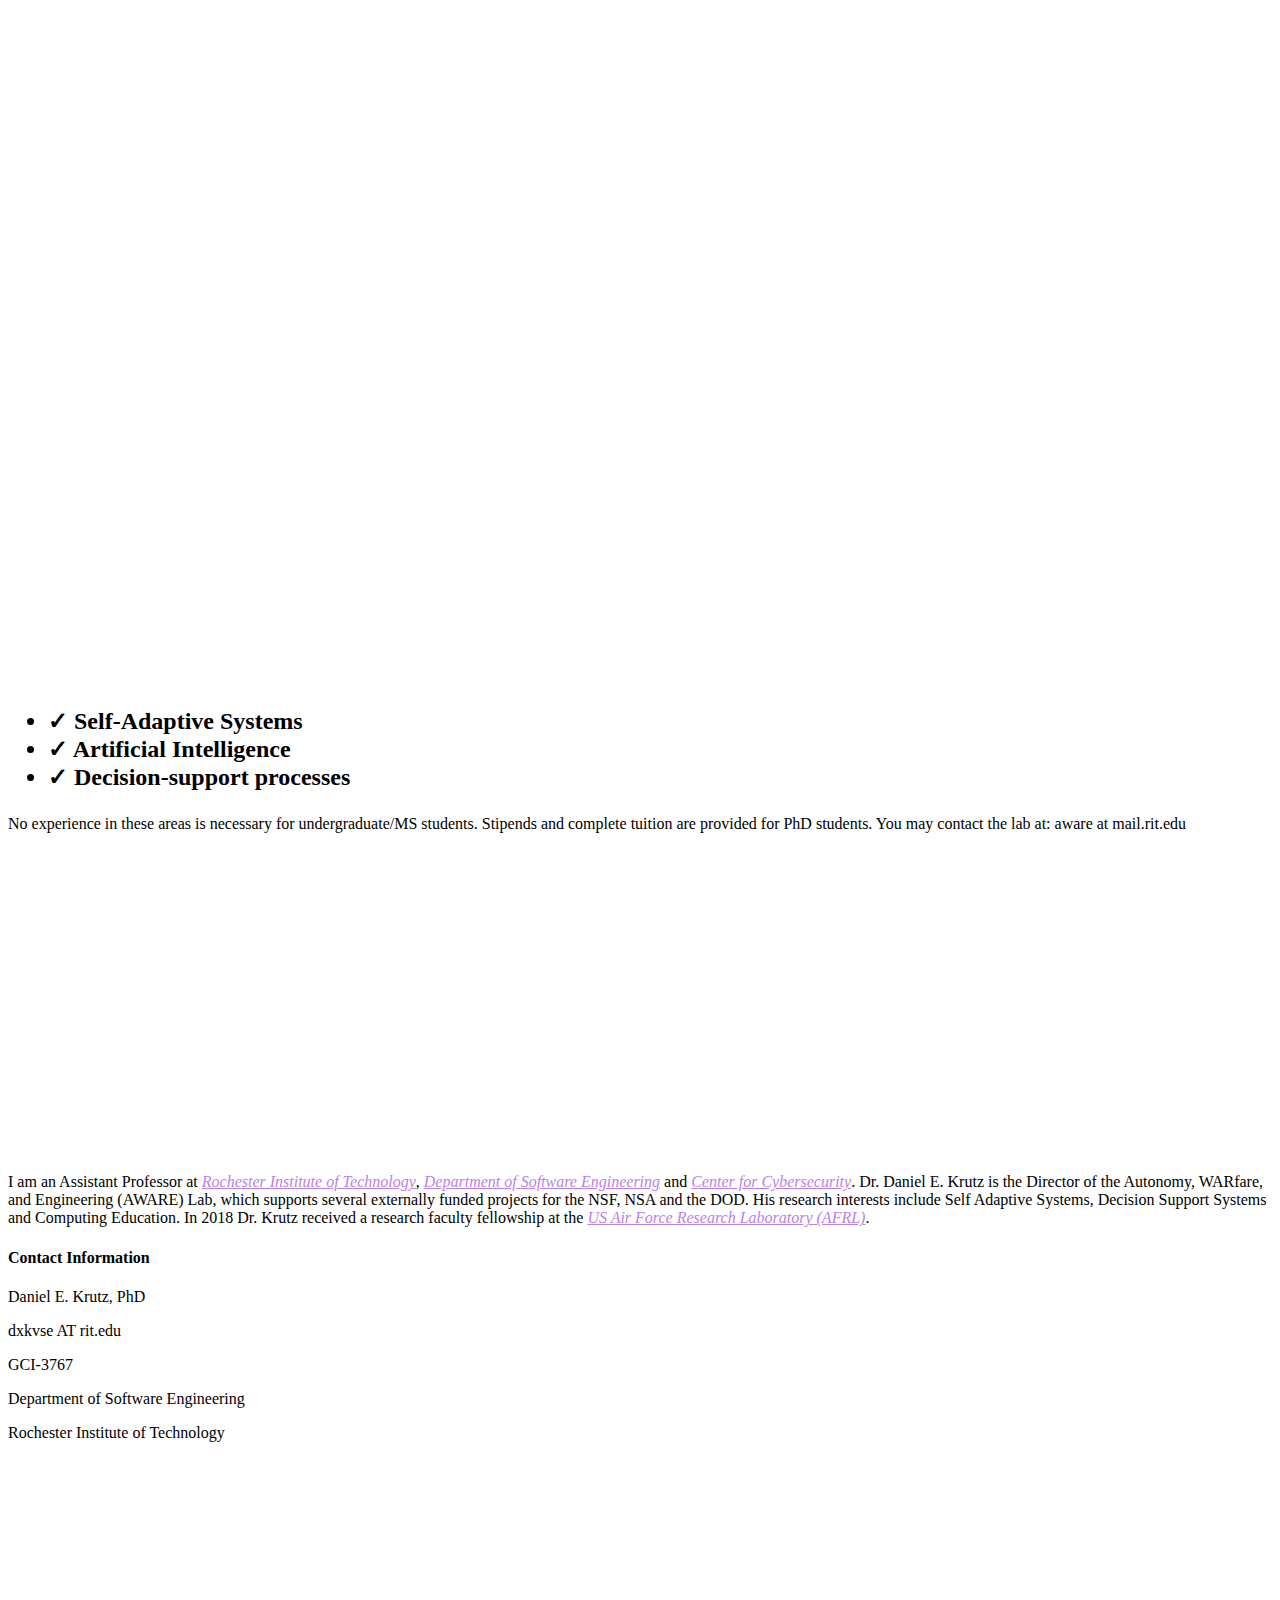
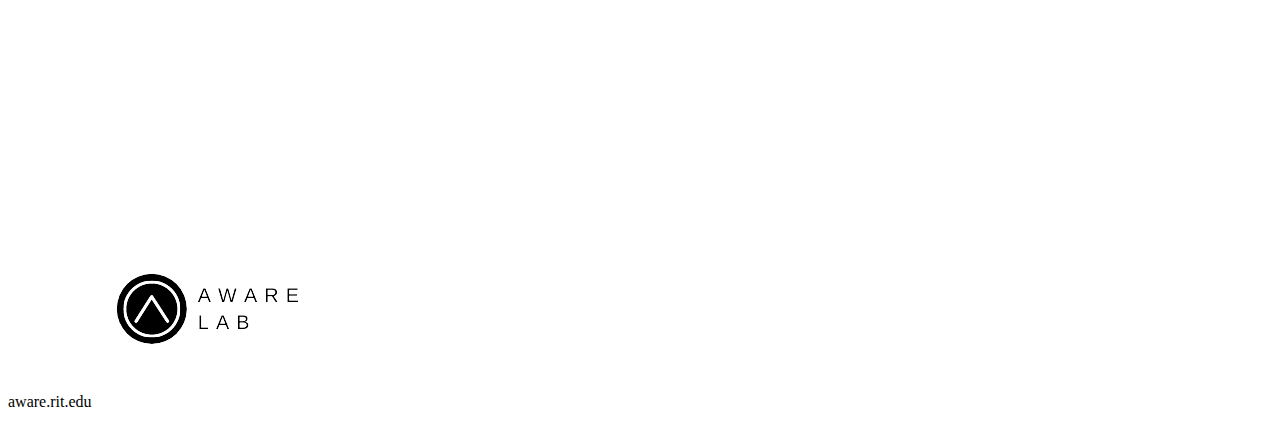
==== commit bce9323f: "update bio" ====
--- a/Aware.html
+++ b/Aware.html
@@ -1159,7 +1159,7 @@
                 md:text-xl
               "
             >
-            I am an Assistant Professor at <a href="https://rit.edu" class="link-text" target="_blank"> Rochester Institute of Technology</a>, <a href="https://se.rit.edu" target="_blank" class="link-text"> Department of Software Engineering</a> and <a href="https://www.rit.edu/cybersecurity/" class="link-text"  target="_blank">Center for Cybersecurity</a>. I am the Director of the <a href="index.html?page=aware-lab" class="link-text">Autonomy, WARfare, and Engineering (AWARE) Lab</a>, which supports several externally funded projects for the NSF, NSA and the DOD. My research interests include Self Adaptive Systems, Decision Support Systems and Computing Education. Some of the courses I have taught include: Engineering of Secure Software, Web Engineering, Foundations of Software Engineering (Graduate), Research Methods (Graduate), and Capstone/Thesis projects (Graduate). In 2018 I received a research faculty fellowship at the <a href="http://www.wpafb.af.mil/afrl/" class="link-text" target="_blank">US Air Force Research Laboratory (AFRL)</a>. <!--Before joining RIT, I worked in industry as a software engineer for several companies.-->	
+            I am an Assistant Professor at <a href="https://rit.edu" class="link-text" target="_blank"> Rochester Institute of Technology</a>, <a href="https://se.rit.edu" target="_blank" class="link-text"> Department of Software Engineering</a> and <a href="https://www.rit.edu/cybersecurity/" class="link-text"  target="_blank">Center for Cybersecurity</a>. Dr. Daniel E. Krutz is the Director of the Autonomy, WARfare, and Engineering (AWARE) Lab, which supports several externally funded projects for the NSF, NSA and the DOD. His research interests include Self Adaptive Systems, Decision Support Systems and Computing Education. In 2018 Dr. Krutz received a research faculty fellowship at the <a href="http://www.wpafb.af.mil/afrl/" class="link-text" target="_blank">US Air Force Research Laboratory (AFRL)</a>.
             </p>
           </div>
           <!-- End  Content -->
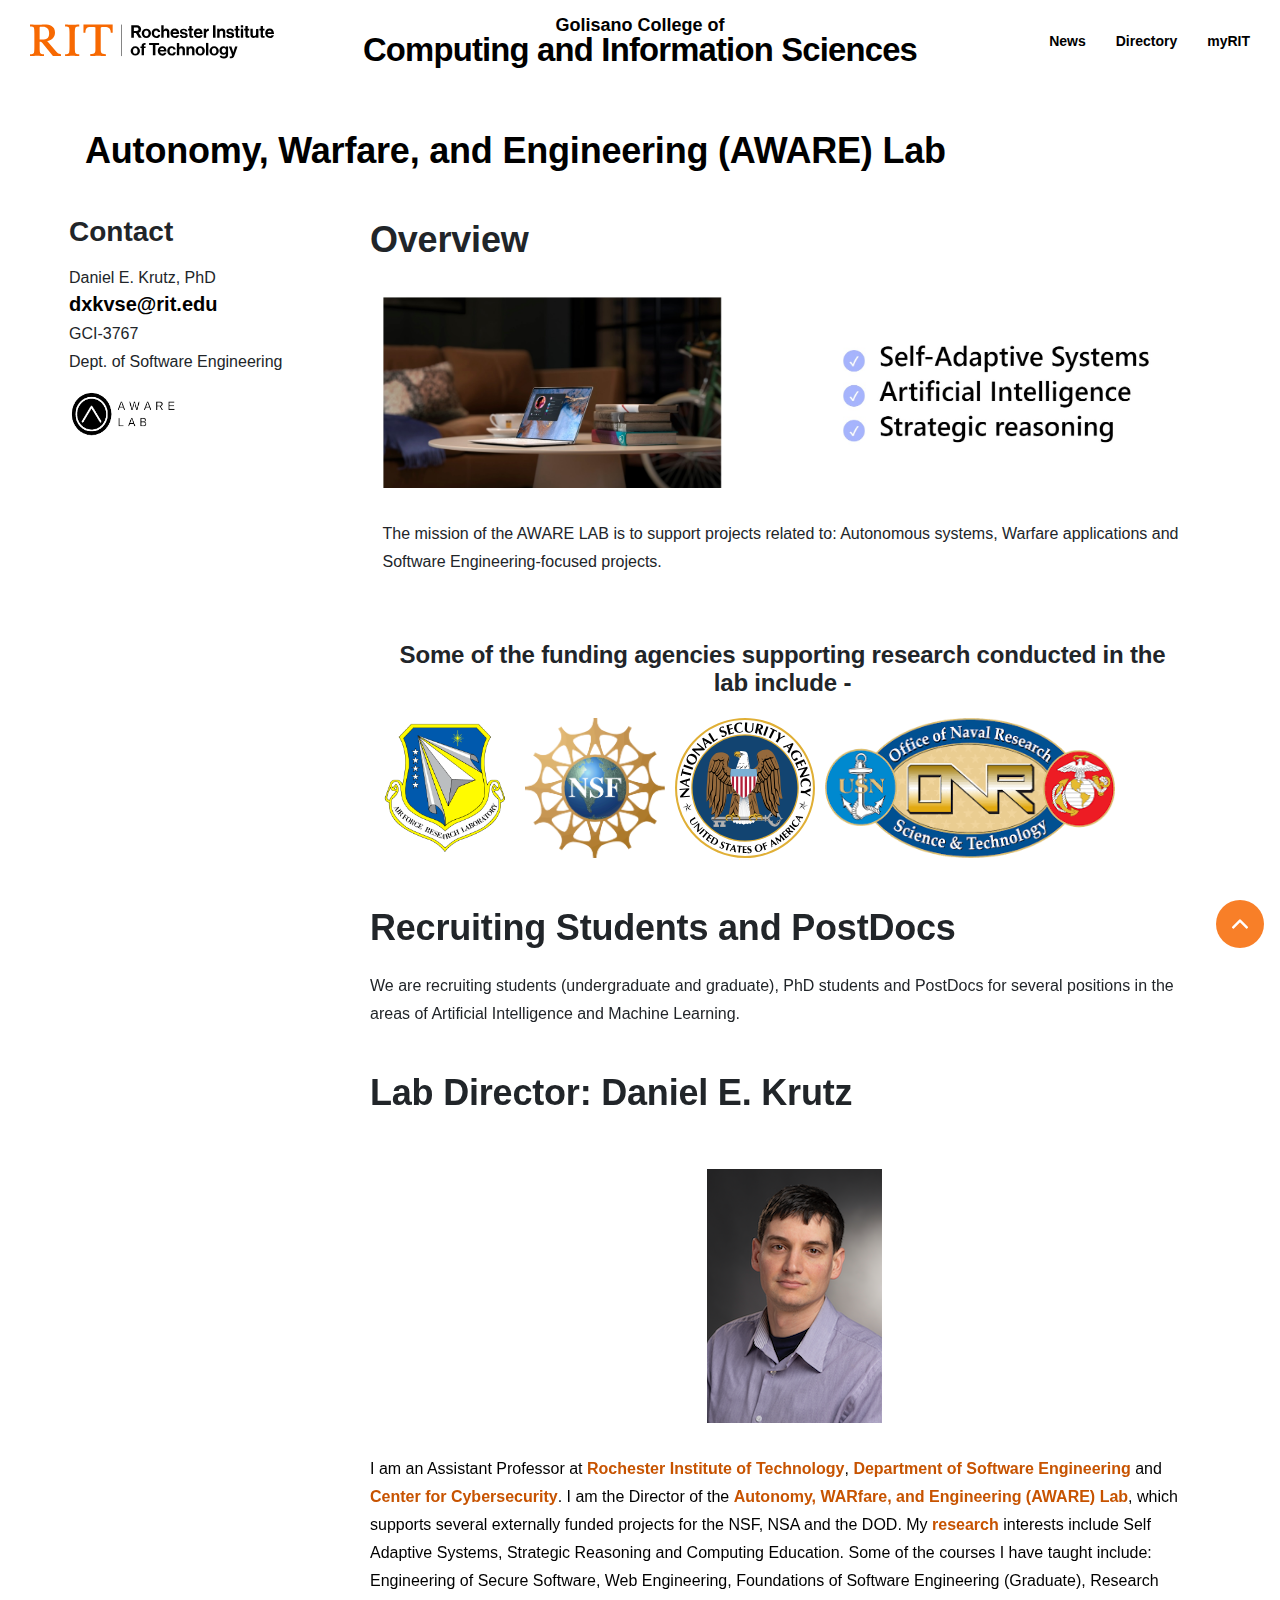
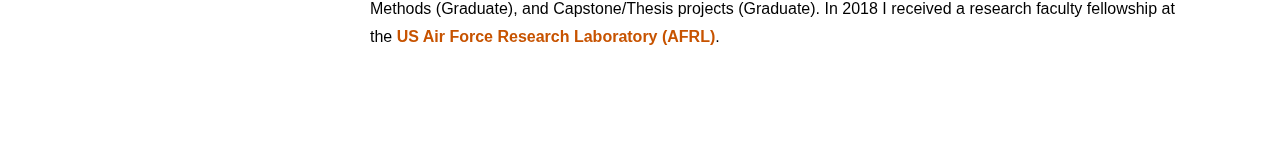
==== commit 862fbeca: "Rename aware.html to Aware.html" ====
--- a/Aware.html
+++ b/Aware.html
@@ -1,1525 +1,471 @@
 <!DOCTYPE html>
-<html lang="en">
-  <head>
-    <meta charset="UTF-8" />
-    <meta name="viewport" content="width=device-width, initial-scale=1.0" />
-    <title>Daniel E. Krutz</title>
-    <link href="https://unpkg.com/aos@2.3.1/dist/aos.css" rel="stylesheet" />
-    <link rel="icon" href="/images/aware-lab-logo -resized.png" />
-    <link
-      rel="stylesheet"
-      href="https://cdnjs.cloudflare.com/ajax/libs/tailwindcss/2.0.2/tailwind.min.css"
-    />
-
-    <style>
-      .grid-layout {
-        display: grid;
-        grid-template-columns: repeat(auto-fit, minmax(200px, 1fr));
-        justify-content: center;
-      }
-
-      .all-text {
-    position: absolute;
-    left: 5%;
-bottom: 0;
-     color: rgb(36, 36, 36);
-      }
-      .all-text-bottom {
-    position: absolute;
-    left: 5%;
-/* bottom: 0; */
-     color: rgb(36, 36, 36);
-      }
-      .link-text{
-        font-style: italic;
-        color: rgb(185, 129, 237);
-      }
-    </style>
-  </head>
-
-  <body>
-    <div class="w-full overflow-hidden">
-      <!-- Section 1 -->
-      <nav
-        class="
-          fixed
-          from-gray-600
-          bg-gradient-to-t
-          w-full
-          z-50
-          h-28
-          select-none
-        "
-        x-data="{ showMenu: false }"
-      >
-        <div
-          class="
-            md:container-none
-            relative
-            flex flex-wrap
-            items-center
-            justify-between
-            h-24
-            overflow-hidden
-            font-medium
-            md:overflow-visible
-
-            sm:px-4
-            md:px-2
-          "
-        >
-          <div class="flex items-center justify-start  md:w-1/4 h-full pr-4 relative">
-              <span >
-                <img src="/images/aware-lab-logo -resized.png" alt="aware-logo">      
-              </img>
-              <p class="absolute left-24 sm:left-16 lg:left-20 xl:left-24 xl:-bottom-2 bottom-0 text-black">aware.rit.edu</p>
-              </span>
+<!-- START 'head_meta_tags' -->
+<meta name="college" content="AWARE">
+<meta name="MobileOptimized" content="width">
+<meta name="HandheldFriendly" content="true">
+<meta name="viewport" content="width=device-width, initial-scale=1.0">
+<!-- END 'head_meta_tags' -->
+<link rel="apple-touch-icon" sizes="180x180" href="https://www.rit.edu/sites/all/themes/uwbase/rit_bootstrap_2019/favicon/apple-touch-icon.png">
+<link rel="icon" type="image/png" sizes="48x48" href="https://www.rit.edu/sites/all/themes/uwbase/rit_bootstrap_2019/favicon/favicon-48x48.png">
+<link rel="icon" type="image/png" sizes="32x32" href="https://www.rit.edu/sites/all/themes/uwbase/rit_bootstrap_2019/favicon/favicon-32x32.png">
+<link rel="icon" type="image/png" sizes="16x16" href="https://www.rit.edu/sites/all/themes/uwbase/rit_bootstrap_2019/favicon/favicon-16x16.png">
+<link rel="manifest" href="https://www.rit.edu/sites/all/themes/uwbase/rit_bootstrap_2019/favicon/site.webmanifest">
+<link rel="shortcut icon" href="https://www.rit.edu/sites/all/themes/uwbase/rit_bootstrap_2019/favicon/favicon.ico">
+
+<!-- START 'title_tag' -->
+<title> AWARE Lab| Golisano College of Computing and Information Sciences | RIT</title>
+<!-- END 'title_tag' -->
+<!-- START 'head_styles_and_scripts' -->
+<link rel="stylesheet" media="all" href="./aware/css_ldxAZ3dPv0g9wq6grJIdBe5-M8Xw_bRU6Fwch4jLN1Y.css">
+<link rel="stylesheet" media="all" href="./aware/css_Rsw0Cb7zE9kLaVHIcPxC2Is9W9NT39cgcjFt5Z5t0tk.css">
+<!-- CUSTOMBLOCK: <head> CSS -->
+
+<!-- CUSTOMBLOCK: <head> JS -->
+<!-- END 'head_styles_and_scripts' -->
+<script async="" src="./aware/ping"></script></head>
+<body class="node-87597 node-type-advanced_page progress-nav--none px-0 bp-xl" style="height: 100%;">
+	<!-- START 'header_content' -->
+	<nav>
+		<a href="https://www.rit.edu/computing/immerse-yourself/national-leader-cybersecurity#main-content" class="visually-hidden focusable">
+			Skip to main content
+		</a>
+	</nav>
+	<div id="overlay-body" class="position-fixed"></div>
+	<div class="d-none">
+		<svg xmlns="http://www.w3.org/2000/svg">
+			<symbol viewBox="0 0 379.8 52.66" id="rit-logo-full">
+			<title>RIT Logo with Text</title>
+			<g id="rit_logo_with_text" data-name="Layer 2">
+				<rect class="divider" x="142.23" width="0.75" height="49.01" fill="var(--color-2)"></rect>
+				<g class="rit-full-text" fill="var(--color-2)">
+				<path class="cls-1" d="M164.9,13.08h-3.2v7.48h-4.06V1.19h8.5A6.79,6.79,0,0,1,171.21,3a5.78,5.78,0,0,1,1.73,4.2,5.35,5.35,0,0,1-3.85,5.42l4.85,7.94h-4.55Zm-3.2-3.2h4.06c2.06,0,3.14-.95,3.14-2.65s-1.14-2.63-3.09-2.63H161.7Zm12.16,3.74a7.26,7.26,0,1,1,14.52,0,7.26,7.26,0,1,1-14.52,0Zm10.78,0c0-2.71-1.27-4.55-3.52-4.55s-3.52,1.84-3.52,4.55,1.25,4.52,3.52,4.52S184.64,16.33,184.64,13.62Zm4.76,0c0-4.14,2.71-7.34,6.93-7.34,3.6,0,5.82,2.09,6.31,5.09H199a2.55,2.55,0,0,0-2.55-2.14c-2.22,0-3.36,1.71-3.36,4.39S194.2,18,196.45,18a2.59,2.59,0,0,0,2.79-2.36h3.55c-.24,3-2.55,5.31-6.26,5.31C192.14,21,189.4,17.76,189.4,13.62Zm18.66-5.15h.08a4.43,4.43,0,0,1,4-2.19c2.87,0,4.79,2.17,4.79,5.2v9.07h-3.68V12a2.31,2.31,0,0,0-2.41-2.55,2.9,2.9,0,0,0-2.82,3.2v7.88h-3.68V1.19h3.68Zm10.51,5.12c0-4.12,2.79-7.31,6.85-7.31,4.47,0,6.85,3.41,6.85,8.37H222.2c.27,2.14,1.46,3.47,3.55,3.47a2.59,2.59,0,0,0,2.68-1.71h3.63c-.51,2.46-2.71,4.55-6.28,4.55C221.17,21,218.57,17.73,218.57,13.59Zm3.68-1.49h6.18a2.93,2.93,0,0,0-3-3C223.52,9.12,222.58,10.29,222.25,12.1Zm10.86,4h3.41c.24,1.6,1.38,2.3,3,2.3s2.55-.62,2.55-1.6c0-1.33-1.76-1.46-3.66-1.84-2.49-.49-4.93-1.16-4.93-4.2s2.49-4.44,5.66-4.44c3.66,0,5.69,1.81,6,4.6H241.8c-.16-1.49-1.11-2-2.68-2s-2.38.54-2.38,1.54c0,1.19,1.84,1.3,3.82,1.71,2.33.49,4.9,1.14,4.9,4.39,0,2.79-2.38,4.47-5.85,4.47C235.57,21,233.33,19,233.11,16.06ZM246,6.66H248V2.32h3.6V6.66h2.38V9.09h-2.38v7.37a1.22,1.22,0,0,0,1.38,1.38c.46,0,1.08,0,1.08,0v2.71s-.84.05-2.3.05c-1.79,0-3.76-.7-3.76-3.33V9.09H246Zm9,6.93c0-4.12,2.79-7.31,6.85-7.31,4.47,0,6.85,3.41,6.85,8.37H258.65c.27,2.14,1.46,3.47,3.55,3.47a2.59,2.59,0,0,0,2.68-1.71h3.63C268,18.87,265.8,21,262.22,21,257.62,21,255,17.73,255,13.59Zm3.68-1.49h6.18a2.93,2.93,0,0,0-3-3C260,9.12,259,10.29,258.7,12.1ZM274,8.88h.08c.84-1.57,1.79-2.38,3.41-2.38a2.4,2.4,0,0,1,.87.11V9.83h-.08c-2.41-.24-4.14,1-4.14,4v6.77h-3.68V6.66H274Zm10.83-7.69h3.93V20.55h-3.93ZM295,8.55h.08a4.51,4.51,0,0,1,4.12-2.28c2.87,0,4.79,2.17,4.79,5.2v9.07h-3.68V12a2.31,2.31,0,0,0-2.41-2.55,2.9,2.9,0,0,0-2.82,3.2v7.88h-3.68V6.66H295Zm10.4,7.5h3.41c.24,1.6,1.38,2.3,3,2.3s2.55-.62,2.55-1.6c0-1.33-1.76-1.46-3.66-1.84-2.49-.49-4.93-1.16-4.93-4.2s2.49-4.44,5.66-4.44c3.66,0,5.69,1.81,6,4.6h-3.33c-.16-1.49-1.11-2-2.68-2s-2.38.54-2.38,1.54c0,1.19,1.84,1.3,3.82,1.71,2.33.49,4.9,1.14,4.9,4.39,0,2.79-2.38,4.47-5.85,4.47C307.9,21,305.66,19,305.44,16.06Zm12.92-9.4h1.92V2.32h3.6V6.66h2.38V9.09h-2.38v7.37a1.22,1.22,0,0,0,1.38,1.38c.46,0,1.08,0,1.08,0v2.71s-.84.05-2.3.05c-1.79,0-3.76-.7-3.76-3.33V9.09h-1.92Zm9.8-5.47h3.68v3.3h-3.68Zm0,5.47h3.68V20.55h-3.68Zm5.25,0h1.92V2.32h3.6V6.66h2.38V9.09h-2.38v7.37a1.22,1.22,0,0,0,1.38,1.38c.46,0,1.08,0,1.08,0v2.71s-.84.05-2.3.05c-1.79,0-3.76-.7-3.76-3.33V9.09h-1.92ZM352,20.55V18.93h-.08a4.46,4.46,0,0,1-4,2c-3.09,0-4.82-2-4.82-5V6.66h3.66V15.3c0,1.63.73,2.52,2.3,2.52,1.73,0,2.79-1.3,2.79-3.14v-8h3.68V20.55Zm5.12-13.89H359V2.32h3.6V6.66H365V9.09h-2.38v7.37A1.22,1.22,0,0,0,364,17.84c.46,0,1.08,0,1.08,0v2.71s-.84.05-2.3.05c-1.79,0-3.76-.7-3.76-3.33V9.09h-1.92Zm9,6.93c0-4.12,2.79-7.31,6.85-7.31,4.47,0,6.85,3.41,6.85,8.37H369.73c.27,2.14,1.46,3.47,3.55,3.47A2.59,2.59,0,0,0,376,16.41h3.63c-.51,2.46-2.71,4.55-6.28,4.55C368.7,21,366.1,17.73,366.1,13.59Zm3.68-1.49H376a2.93,2.93,0,0,0-3-3C371.05,9.12,370.11,10.29,369.78,12.1Z"></path><path class="cls-1" d="M156.66,41a7.26,7.26,0,1,1,14.52,0,7.26,7.26,0,1,1-14.52,0Zm10.78,0c0-2.71-1.27-4.55-3.52-4.55S160.4,38.28,160.4,41s1.25,4.52,3.52,4.52S167.44,43.69,167.44,41Z"></path><path class="cls-1" d="M171.83,34h1.9V32.78c0-3.39,2.63-4.58,6.18-4.2v2.84c-1.73-.08-2.49.14-2.49,1.57v1h2.49v2.55h-2.49V47.92h-3.68V36.57h-1.9Z"></path><path class="cls-1" d="M185.42,28.55H201v3.3h-5.82V47.92h-3.93V31.86h-5.82Z"></path><path class="cls-1" d="M198.88,41c0-4.12,2.79-7.31,6.85-7.31,4.47,0,6.85,3.41,6.85,8.37H202.51c.27,2.14,1.46,3.47,3.55,3.47a2.59,2.59,0,0,0,2.68-1.71h3.63c-.51,2.46-2.71,4.55-6.28,4.55C201.48,48.33,198.88,45.1,198.88,41Zm3.68-1.49h6.18a2.93,2.93,0,0,0-3-3C203.84,36.49,202.89,37.66,202.56,39.47Z"></path><path class="cls-1" d="M213.61,41c0-4.14,2.71-7.34,6.93-7.34,3.6,0,5.82,2.09,6.31,5.09h-3.6a2.55,2.55,0,0,0-2.55-2.14c-2.22,0-3.36,1.71-3.36,4.39s1.06,4.39,3.3,4.39A2.59,2.59,0,0,0,223.44,43H227c-.24,3-2.55,5.31-6.26,5.31C216.35,48.33,213.61,45.13,213.61,41Z"></path><path class="cls-1" d="M232.27,35.84h.08a4.43,4.43,0,0,1,4-2.19c2.87,0,4.79,2.17,4.79,5.2v9.07H237.5V39.39a2.31,2.31,0,0,0-2.41-2.55,2.9,2.9,0,0,0-2.82,3.2v7.88h-3.68V28.55h3.68Z"></path><path class="cls-1" d="M247.06,35.92h.08a4.51,4.51,0,0,1,4.12-2.28c2.87,0,4.79,2.17,4.79,5.2v9.07h-3.68V39.39A2.31,2.31,0,0,0,250,36.84a2.9,2.9,0,0,0-2.82,3.2v7.88h-3.68V34h3.6Z"></path><path class="cls-1" d="M257.64,41a7.26,7.26,0,1,1,14.52,0,7.26,7.26,0,1,1-14.52,0Zm10.78,0c0-2.71-1.27-4.55-3.52-4.55s-3.52,1.84-3.52,4.55,1.25,4.52,3.52,4.52S268.42,43.69,268.42,41Z"></path><path class="cls-1" d="M273.92,28.55h3.68V47.92h-3.68Z"></path><path class="cls-1" d="M279.36,41a7.26,7.26,0,1,1,14.52,0,7.26,7.26,0,1,1-14.52,0Zm10.78,0c0-2.71-1.27-4.55-3.52-4.55S283.1,38.28,283.1,41s1.25,4.52,3.52,4.52S290.14,43.69,290.14,41Z"></path><path class="cls-1" d="M295.2,48.33h3.66c.3.87,1.08,1.54,2.79,1.54,2.09,0,3.09-1,3.09-2.9V45.46h-.08A4.49,4.49,0,0,1,301,47.08c-3.09,0-6.12-2.44-6.12-6.64s2.49-6.8,6-6.8a4.48,4.48,0,0,1,3.85,1.84h.05V34h3.55V46.86a5.39,5.39,0,0,1-1.65,4.23,7.27,7.27,0,0,1-5,1.57C297.91,52.66,295.58,51,295.2,48.33Zm9.72-8c0-2-1.08-3.76-3.3-3.76-1.87,0-3.11,1.46-3.11,3.79s1.25,3.74,3.14,3.74C304,44.13,304.92,42.42,304.92,40.36Z"></path><path class="cls-1" d="M311,49.57h1.3c1.46,0,2.06-.76,2.06-1.9a12.05,12.05,0,0,0-1.06-3.76L309.61,34h3.87l2.06,6.26c.43,1.27.89,3,.89,3h.05s.38-1.76.81-3l2-6.26H323l-4.85,14.25c-1.06,3.09-2.09,4.2-4.9,4.2H311Z"></path>
+			</g>
+			<g class="rit-short-text" fill="var(--color-1)">
+			<path d="M15.58,3.52a17.89,17.89,0,0,1,3.54-.07l1,0c6.15,0,9.68,3.63,9.68,10,0,4.61-1.22,7.26-3.94,8.59-2.54,1.24-6.21,1.23-10.46,1.23H15V5.76c0-.09,0-.19,0-.3,0-.71,0-1.67.55-1.94M48.21,49V46L47.86,46c-3.48-.55-4.53-1-6.82-3.62L26.69,25.73c7.55-1,12.21-6,12.21-13.3,0-4.74-1.81-8.15-5.39-10.16C30.8.75,27,0,22,0c-1.51,0-3.07.09-4.57.15S14.32.26,12.82.3C10.76.26,8.65.21,6.61.15S2.47,0,.42,0H0V3H.6C2.89,3,5.47,3,6.15,5.24c.63,1.9.63,7.25.63,9v20c0,2.86,0,7.64-.63,9.55C5.45,46,2.66,46,.41,46H0v3H.42c1.81,0,3.64-.09,5.41-.15s3.6-.11,5.39-.15,3.57.1,5.3.15,3.26.11,4.87.14h.42V46h-.6c-2.25,0-4.81,0-5.55-2.19-.63-1.9-.63-6.7-.63-9V26.59c2.68,0,2.92.31,4.3,2,.26.31.55.67.88,1.06l12,15L35.7,49h.21c.9,0,1.82-.09,2.71-.14s1.79-.11,2.68-.15c1.07,0,2.17.09,3.22.15s2.17.11,3.25.14Z"></path><path d="M69.74,34.23V14.78c0-2.29,0-7.64.69-9.53C71.27,3,74,3,76.25,3h.41V0h-.42c-1.78,0-3.6.09-5.35.14S67.21.26,65.37.3,61.89.21,60.19.15,56.72,0,55,0h-.42V3H55c2.22,0,5,0,5.82,2.2.69,1.89.69,7.24.69,9.53V34.23c0,2.29,0,7.64-.69,9.53C60,46,57.19,46,55,46h-.41v3H55c1.81,0,3.67-.09,5.46-.15s3.63-.11,5.41-.15,3.55.09,5.29.15,3.42.11,5.09.14h.42V46h-.41c-2.22,0-5,0-5.82-2.2-.69-1.89-.69-7.25-.69-9.53"></path><path d="M128.68,12.72V0H83.22V12.72h3v-.4C86.51,4,89.64,3.7,96.71,3.7h.73c1.76,0,3.42,0,4.07.63a1.24,1.24,0,0,1,.32.92V38.66c0,5-.69,7-7.61,7.3l-.39,0v3h.42c2,0,3.95-.09,5.85-.15s3.74-.11,5.6-.14,4,.09,6,.15,4,.11,6,.15h.42V46l-.4,0c-6.92-.29-7.61-2.34-7.61-7.3V5.25a1.11,1.11,0,0,1,.32-.83c.8-.79,3-.76,4.76-.73h1c6.91,0,9.14,2,9.54,8.63l0,.39Z"></path>
+		</g>
+	</g>
+	</symbol>
+	<symbol viewBox="0 0 129 50" id="rit-logo-short">
+	<g class="rit-short-text">
+	<path d="M15.58,3.52a17.89,17.89,0,0,1,3.54-.07l1,0c6.15,0,9.68,3.63,9.68,10,0,4.61-1.22,7.26-3.94,8.59-2.54,1.24-6.21,1.23-10.46,1.23H15V5.76c0-.09,0-.19,0-.3,0-.71,0-1.67.55-1.94M48.21,49V46L47.86,46c-3.48-.55-4.53-1-6.82-3.62L26.69,25.73c7.55-1,12.21-6,12.21-13.3,0-4.74-1.81-8.15-5.39-10.16C30.8.75,27,0,22,0c-1.51,0-3.07.09-4.57.15S14.32.26,12.82.3C10.76.26,8.65.21,6.61.15S2.47,0,.42,0H0V3H.6C2.89,3,5.47,3,6.15,5.24c.63,1.9.63,7.25.63,9v20c0,2.86,0,7.64-.63,9.55C5.45,46,2.66,46,.41,46H0v3H.42c1.81,0,3.64-.09,5.41-.15s3.6-.11,5.39-.15,3.57.1,5.3.15,3.26.11,4.87.14h.42V46h-.6c-2.25,0-4.81,0-5.55-2.19-.63-1.9-.63-6.7-.63-9V26.59c2.68,0,2.92.31,4.3,2,.26.31.55.67.88,1.06l12,15L35.7,49h.21c.9,0,1.82-.09,2.71-.14s1.79-.11,2.68-.15c1.07,0,2.17.09,3.22.15s2.17.11,3.25.14Z"></path><path d="M69.74,34.23V14.78c0-2.29,0-7.64.69-9.53C71.27,3,74,3,76.25,3h.41V0h-.42c-1.78,0-3.6.09-5.35.14S67.21.26,65.37.3,61.89.21,60.19.15,56.72,0,55,0h-.42V3H55c2.22,0,5,0,5.82,2.2.69,1.89.69,7.24.69,9.53V34.23c0,2.29,0,7.64-.69,9.53C60,46,57.19,46,55,46h-.41v3H55c1.81,0,3.67-.09,5.46-.15s3.63-.11,5.41-.15,3.55.09,5.29.15,3.42.11,5.09.14h.42V46h-.41c-2.22,0-5,0-5.82-2.2-.69-1.89-.69-7.25-.69-9.53"></path><path d="M128.68,12.72V0H83.22V12.72h3v-.4C86.51,4,89.64,3.7,96.71,3.7h.73c1.76,0,3.42,0,4.07.63a1.24,1.24,0,0,1,.32.92V38.66c0,5-.69,7-7.61,7.3l-.39,0v3h.42c2,0,3.95-.09,5.85-.15s3.74-.11,5.6-.14,4,.09,6,.15,4,.11,6,.15h.42V46l-.4,0c-6.92-.29-7.61-2.34-7.61-7.3V5.25a1.11,1.11,0,0,1,.32-.83c.8-.79,3-.76,4.76-.73h1c6.91,0,9.14,2,9.54,8.63l0,.39Z"></path>
+</g>
+</symbol>
+</svg>
+</div>
+<noscript aria-hidden="true"><iframe src="https://www.googletagmanager.com/ns.html?id=GTM-W77DX3V" height="0" width="0" style="display:none;visibility:hidden"></iframe></noscript>
+<div class="dialog-off-canvas-main-canvas" data-off-canvas-main-canvas="">
+
+<!-- START 'header__mobile' -->
+<header id="header--mobile" class="no-link-underlines">
+<div id="mobile-progress-bar" class="progressz position-fixed w-100 bg-white d-md-none">
+	<div class="progress-barz h-100" role="progressbar" aria-label="Content Progress Bar"></div>
+</div>
+<nav id="header--mobile--section-jump" class="d-md-none border-bottom shadow-sm">
+	<div class="text-center">
+		<div class="jump-nav-container d-block d-md-none"></div>
+	</div>
+</nav>
+
+
+<!-- END 'nav_main_mobile' -->
+<!-- START 'header_mobile_top_bars' -->
+<div id="header--mobile--top-bars">
+
+<section id="header--mobile--rit-bar" class="position-relative d-md-none w-100 py-2 bg-white no-link-underlines text-align-center" style="">
+<a href="https://www.rit.edu/" class="rit--logo position-relative d-inline-block my-2" aria-label="Rochester Institute of Technology">
+<svg class="w-100 h-100">
+<use xlink:href="#rit-logo-short"></use>
+</svg>
+</a>
+</section>
+
+<section id="header--mobile--title-bar" class="position-relative d-md-none w-100 py-3 bg-white no-link-underlines">
+<div class="container">
+<div class="row">
+<div class="left position-relative">
+<div class="nav--main--button position-absolute d-inline-block align-top">
+<a href="https://www.rit.edu/computing/immerse-yourself/national-leader-cybersecurity" class="fa fa-bars p-2 text-black" aria-label="Main Menu Toggle" role="button" aria-hidden="true"></a>
+</div>
+<!-- START 'header_mobile_title_bar_title' -->
+<a href="https://www.rit.edu/computing/" class="h6 d-inline-block mb-0 text-black site-title">
+<span class="part-1 d-block">Golisano College of</span>
+<span class="part-2 text-black">Computing and <br class="d-block d-sm-none">Information Sciences</span>
+</a>
+<!-- END 'header_mobile_title_bar_title' -->
+</div>
+<div class="right text-right position-absolute">
+<div class="search--button d-inline-block align-top">
+<a href="https://www.rit.edu/computing/immerse-yourself/national-leader-cybersecurity" class="p-2 text-black" data-toggle="modal" data-target="#searchModal" role="button">
+<span class="fa fa-search pt-2" title="Site Search Button" aria-hidden="true"></span><span class="sr-only">Site Search Button</span>
+</a>
+</div>
+<div class="nav--overflow--button d-inline-block align-top">
+<a href="https://www.rit.edu/computing/immerse-yourself/national-leader-cybersecurity" class="fa fa-ellipsis-v p-2 text-black" aria-label="Overflow Menu Toggle" role="button" aria-hidden="true"></a>
+</div>
+</div>
+</div>
+</div>
+</section>
+</div>
+<!-- END 'header_mobile_top_bars' -->
+<nav id="header--mobile--nav--right" class="position-fixed d-md-none h-100 p-2 pb-4 bg-white" style="transition: transform 0.3s ease 0s;">
+<div class="text-right">
+<a href="https://www.rit.edu/computing/immerse-yourself/national-leader-cybersecurity" class="d-inline-block p-1 px-3 text-black button--close" aria-label="Close Menu Button" role="button">✕</a>
+</div>
+<div>
+<!-- START 'nav_mobile_persona' -->
+<div class="p-2 px-3 font-weight-bold">
+
+<a href="https://www.rit.edu/future-students" class="nav-link pl-0 first pl-0 text-black py-3 ">Future Students</a>
+<a href="https://www.rit.edu/current-students" class="nav-link pl-0 text-black py-3 ">Current Students</a>
+<a href="https://www.rit.edu/parents-and-families" class="nav-link pl-0 text-black py-3 ">Parents</a>
+<a href="https://www.rit.edu/faculty-and-staff" class="nav-link pl-0 text-black py-3 ">Faculty and Staff</a>
+<a href="https://www.rit.edu/alumni/" class="nav-link pl-0 text-black py-3 ">Alumni</a>
+<a href="https://www.rit.edu/partners" class="nav-link pl-0 text-black py-3 ">Partners</a>
+</div>
+<!-- END 'nav_mobile_persona' -->
+<div class="container">
+<hr class="my-3 border-dark">
+</div>
+<!-- START 'nav_mobile_right_global' -->
+
+<div class="container">
+<a href="https://www.rit.edu/request-information" class="nav-link first py-0 pr-2 d-inline-block w-auto cta-mobile-nav-link cta-mobile-nav-link-overflow nav-link-smaller text-gray-800 font-weight-normal ">Request Info</a>
+<a href="https://www.rit.edu/visit" class="nav-link py-0 pr-2 d-inline-block w-auto cta-mobile-nav-link cta-mobile-nav-link-overflow nav-link-smaller text-gray-800 font-weight-normal ">Visit</a>
+<a href="https://www.rit.edu/admissions/apply" class="nav-link py-0 pr-2 d-inline-block w-auto cta-mobile-nav-link cta-mobile-nav-link-overflow nav-link-smaller text-gray-800 font-weight-normal ">Apply</a>
+<a href="https://www.rit.edu/giving/golisano-college-of-computing-and-information-sciences" class="nav-link last py-0 pr-2 d-inline-block w-auto cta-mobile-nav-link cta-mobile-nav-link-overflow nav-link-smaller text-gray-800 font-weight-normal ">Give</a>
+
+</div>
+<!-- END 'nav_mobile_right_global' -->
+</div>
+</nav>
+</header>
+<!-- END 'header__mobile' -->
+<!-- START 'header' -->
+<header id="header" class="no-link-underlines">
+<div id="browser-support--message" class="d-none alert-container"></div>
+<!-- START 'header__top' -->
+<section id="header--top" class="d-none d-md-block bg-black text-uppercase font-weight-bold">
+
+</section>
+<!-- END 'header__top' -->
+<div id="emergency-message-container" class="d-none alert-container"></div>
+
+
+
+<section id="header--middle" class="d-none d-md-block py-3 pt-3 pt-xxl-4">
+<div class="container">
+<div class="row align-items-center">
+<div class="col-3">
+
+<div id="header--middle--left">
+<div id="header--middle--logo" class="d-none d-md-block">
+<!-- START 'header_middle_left_link' -->
+<a href="https://www.rit.edu/" class="logo full-logo position-relative d-inline-block" aria-label="RIT homepage">
+<svg class="w-100 h-100" aria-labelledby="header-rit-logo-full" role="img">
+<title id="header-rit-logo-full">RIT logo and full name</title>
+<use xlink:href="#rit-logo-full"></use>
+</svg>
+</a>
+<!-- END 'header_middle_left_link' -->
+</div>
+</div>
+</div>
+<div class="col-12 col-md-6">
+
+<!-- START 'header_middle_middle_content' -->
+<div id="header--middle--middle">
+<div id="header--middle--site-text">
+<h2 class="mb-0 mt-0 text-center font-weight-bold text-black">
+<!-- START 'header_middle_middle_link' -->
+<a href="https://www.rit.edu/computing/" class="d-inline-block mt-0 text-black ">
+<span class="part-1 d-block">Golisano College of</span>
+<span class="part-2 text-black">Computing and Information&nbsp;Sciences</span>
+</a>
+<!-- END 'header_middle_middle_link' -->
+</h2>
+</div>
+</div>
+<!-- END 'header_middle_middle_content' -->
+</div>
+<div class="col-3">
+
+<div id="header--middle--right" class="d-none d-md-block">
+<nav id="header--middle--static-links" class="nav justify-content-end font-weight-bold">
+<a href="https://www.rit.edu/computing/news" class="nav-link black-on-white py-0">News</a>
+<a href="https://www.rit.edu/computing/directory" class="nav-link black-on-white py-0">Directory</a>
+<a href="https://www.rit.edu/myrit/" class="nav-link pr-0 black-on-white py-0">myRIT</a>
+</nav>
+
+</div>
+</div>
+</div>
+</div>
+</section>
+<!-- START 'header__bottom' -->
+<section id="header--bottom" class="d-none d-md-block mt-0">
+<!-- START 'nav_main_desktop' -->
+<nav id="nav--main" class="font-weight-bold">
+<div id="block-rit-bootstrap-subtheme-rit-main-menu" class="position-relative block block-system block-system-menu-blockmain">
+</section>
+<!-- END 'header__bottom' -->
+</header>
+<!-- END 'header' -->
+<main role="main">
+<!-- END 'header_content' -->
+<!-- END 'full_template_top' -->
+<!-- START 'main_content' -->
+<a id="main-content" tabindex="-1" role="button" aria-label="Main Content"></a>                 <div data-drupal-messages-fallback="" class="hidden"></div>
+<div class="advanced-page-content block-system-main-block has--progress-nav--sidebar node__content" id="block-rit-bootstrap-subtheme-content">
+  <div class="container">
+    <h2 class="text-black page-header mb-n2 pt-5">Autonomy, Warfare, and Engineering (AWARE) Lab </h2>
+  </div>
+  <div class="container">
+    <div id="progress-navigation--sidebar">
+      <div class="row">
+        <div id="progress-navigation--sidebar--sidebar" class="d-md-block mt-5 col-3">
+          <div class="sidebar-menu position-relative ml-n4 position-fixed at-bottom" style="width: 279px;">
+            <nav class="pn--menu">
+              <div class="progress vertical bg-transparent position-absolute" style="width: 245px;">
+                <div class="progress-bar" role="progressbar" aria-valuenow="80.56" aria-valuemin="0" aria-valuemax="100" aria-label="Content Progress Bar" style="width: 80.56%;"></div>
+              </div>
+              <ul class="nav flex-column">
+                <li class="nav-item position-relative pl-2 py-1">
+                  <div class="field field--name-field-left-sidebar-content field--type-entity-reference-revisions field--label-hidden field__items">
+                    <div class="field__item">
+                      <div class="paragraph paragraph--type--text-content paragraph--view-mode--default">
+                        <div class="clearfix text-formatted field field--name-field-content field--type-text-long field--label-hidden field__item">
+                        <p class="h4">Contact</p>
+                        <p>Daniel E. Krutz, PhD<br>
+                          <a href="mailto:dxkvse@rit.edu">dxkvse@rit.edu</a><br>
+                          GCI-3767<br>
+                          Dept. of Software Engineering<br>
+                          <img alt="AWARE LOGO" data-entity-type="file" src="./aware/aware-lab-logo -resized.png" width="110" height="75">
+                        </p>
+                    	</div>
+                      </div>
+                    </div>
+                  </div>
+                </li>
+              </ul>
+            </nav>
+            <div class="sidebar-additional-content mt-5 ml-4">
+            </div>
           </div>
-          <div
-            class="
-              top-0
-              left-0
-              items-start
-              hidden
-              w-full
-              h-full
-              p-4
-              text-sm
-              bg-gray-900 bg-opacity-50
-              md:items-center md:w-3/4 md:absolute
-              lg:text-base
-              md:bg-transparent md:p-0 md:relative md:flex
-            "
-            :class="{'flex fixed': showMenu, 'hidden': !showMenu }"
-          >
-            <div
-              class="
-                flex-col
-                w-full
-                h-auto
-                overflow-hidden
-                bg-white
-                rounded-lg
-                md:bg-transparent
-                md:overflow-visible
-                md:rounded-none
-                md:relative
-                md:flex
-                md:flex-row
-                md:justify-start
-              "
-            >
-       
-              <div
-                class="
-                  flex flex-col
-                  items-start
-                  justify-center
-                  w-full
-                  space-x-6
-                  text-center
-                  lg:space-x-8
-                  md:w-2/3 md:mt-0 md:flex-row md:items-center
-                "
-              >
-                <a
-                  href="#home"
-                  class="
-                    inline-block
-                    w-full
-                    py-2
-                    mx-0
-                    ml-6
-                    font-medium
-                    text-left 
-                    md:text-white
-                    text-gray-700
-                    hover:text-indigo-600
-                    md:ml-0 md:w-auto md:px-0 md:mx-2
-                    lg:mx-3
-                    md:text-center
-                  "
-                  >Home</a
-                >
-                <!-- <a
-                  href="#labs"
-                  class="
-                    inline-block
-                    w-full
-                    py-2
-                    mx-0
-                    font-medium
-                    text-left
-                    text-gray-700
-                    md:text-white
-                    md:w-auto md:px-0 md:mx-2
-                    hover:text-indigo-600
-                    focus:text-indigo-600
-                    active:text-indigo-600
-                    lg:mx-3
-                    md:text-center
-                  "
-                  >Labs</a
-                > -->
-                <a
-                  href="#people"
-                  class="
-                    inline-block
-                    w-full
-                    py-2
-                    mx-0
-                    font-medium
-                    text-left text-gray-700
-                    md:w-auto md:px-0 md:mx-2
-                    hover:text-indigo-600
-                    lg:mx-3
-                    md:text-center
-                    md:text-white
-                  "
-                  >People</a
-                >
-                <a
-                  href="https://scholar.google.com/citations?hl=en&user=Y9IZTE0AAAAJ&view_op=list_works&sortby=pubdate"
-                  target="_blank"
-                  class="
-                    inline-block
-                    w-full
-                    py-2
-                    mx-0
-                    font-medium
-                    text-left text-gray-700
-                    md:w-auto md:px-0 md:mx-2
-                    hover:text-indigo-600
-                    lg:mx-3
-                    md:text-center
-                    md:text-white
-                  "
-                  >Publications</a
-                >
-                <!-- <a
-                  href="#profile"
-                  class="
-                    inline-block
-                    w-full
-                    py-2
-                    mx-0
-                    font-medium
-                    text-left text-gray-700
-                    md:w-auto md:px-0 md:mx-2
-                    hover:text-indigo-600
-                    lg:mx-3
-                    md:text-center
-                    md:text-white
-                  "
-                  >Profile</a
-                > -->
+        </div>
+        <div id="progress-navigation--sidebar--content" class="col-12 col-md-9 pb-5">
+          <div class="field field--name-field-content field--type-entity-reference-revisions field--label-hidden field__items">
+            <div class="field__item"> <div class="single-column-container single-column-container-8035 page-row position-relative border-bottom paragraph paragraph--type--full-width-content paragraph--view-mode--default">
+              <a class="row--title--anchor d-block position-relative invisible" id="overview" role="button"></a>
+              <div class="position-relative content-row--container scrollreveal-item content-row--mt content-row--mb">
+                <div class="page-columns ">
+                  <a id="Overview">
+                    <h2 class="row--title  mb-4">Overview</h2>
+                  </a>
+                  <div class="row">
+                    <div class="page-column-full-width page-column field field--name-field-content2 field--type-entity-reference-revisions field--label-hidden field__items">
+                      <div class="field__item">  <div class="paragraph paragraph--type--text-content paragraph--view-mode--default">
+                        <div class="clearfix text-formatted field field--name-field-content field--type-text-long field--label-hidden field__item">
+                          <p>
+                            <img alt="Highlights about AWARE labs" class="" data-entity-type="file" data-entity-uuid="a2f97442-58f4-44f9-ae23-2c0423e41eee" src="./aware/AWARE_overview.jpg">
+                          </p>
+                          <p>The mission of the AWARE LAB is to support projects related to: Autonomous systems, Warfare applications and Software Engineering-focused projects.</p></div>
+                        </div>
+                      </div>
+                    </div>
+                  </div>
+                </div>
               </div>
             </div>
           </div>
-          <div
-            @click="showMenu = !showMenu"
-            class="
-              absolute
-              right-5
-              flex flex-col
-              items-center items-end
-              justify-center
-              w-10
-              h-10
-              bg-white
-              rounded-full
-              cursor-pointer
-              md:hidden
-              hover:bg-gray-100
-            "
-          >
-            <svg
-              class="w-6 h-6 text-gray-700"
-              x-show="!showMenu"
-              fill="none"
-              stroke-linecap="round"
-              stroke-linejoin="round"
-              stroke-width="2"
-              viewBox="0 0 24 24"
-              stroke="currentColor"
-              x-cloak=""
-            >
-              <path d="M4 6h16M4 12h16M4 18h16"></path>
-            </svg>
-            <svg
-              class="w-6 h-6 text-gray-700"
-              x-show="showMenu"
-              fill="none"
-              stroke="currentColor"
-              viewBox="0 0 24 24"
-              xmlns="http://www.w3.org/2000/svg"
-              x-cloak=""
-            >
-              <path
-                stroke-linecap="round"
-                stroke-linejoin="round"
-                stroke-width="2"
-                d="M6 18L18 6M6 6l12 12"
-              ></path>
-            </svg>
-          </div>
-        </div>
-      </nav>
-
-      <section
-        class="w-full px-6 pb-12 antialiased from-purple-200 bg-gradient-to-b"
-      >
-        <div class="mx-auto max-w-7xl border-b-2 gray-200">
-          <!-- Main Hero Content -->
-          <div
-            class="
-              container
-              max-w-lg
-              px-4
-              py-32
-              mx-auto
-              text-left
-              md:max-w-none md:text-center
-            "
-          >
-            <h1
-              class="
-                text-5xl
-                font-extrabold
-                leading-10
-                tracking-tight
-                text-left text-gray-900
-                md:text-center
-                sm:leading-none
-                md:text-6xl
-                lg:text-7xl
-              "
-            >
-              <span class="inline md:block"
-                >Autonomy, Warfare, and Engineering
-              </span>
-              <span
-                class="
-                  relative
-                  mt-2
-                  text-transparent
-                  bg-clip-text bg-gradient-to-br
-                  from-indigo-600
-                  to-indigo-500
-                  md:inline-block
-                "
-                >(AWARE) Lab</span
-              >
-            </h1>
-          </div>
-          <!-- End Main Hero Content -->
-        </div>
-      </section>
-
-      <!-- Section 2 -->
-      <section data-aos="zoom-in-down" class="px-2 bg-white md:px-0" id="home">
-        <div class="container items-center max-w-6xl px-8 mx-auto xl:px-5">
-          <div class="flex flex-wrap items-center sm:-mx-3">
-            <div class="w-full md:w-1/2 md:px-3">
-              <div
-                class="
-                  w-full
-                  pb-6
-                  space-y-6
-                  sm:max-w-md
-                  lg:max-w-lg
-                  md:space-y-4
-                  lg:space-y-8
-                  xl:space-y-9
-                  sm:pr-5
-                  lg:pr-0
-                  md:pb-0
-                "
-              >
-                <!-- <h1
-                  class="
-                    text-4xl
-                    font-extrabold
+          <div class="field__item"> <div class="single-column-container single-column-container-8059 page-row position-relative border-bottom paragraph paragraph--type--full-width-content paragraph--view-mode--default">
+            <div class="position-relative content-row--container scrollreveal-item content-row--mt content-row--mb">
+              <div class="page-columns ">
+                <h2 class="row--title  mb-4"></h2>
+                <section data-aos="zoom-in-right" class="bg-white pt-14 pb-14 aos-init aos-animate">
+                  <div class="container px-8 mx-auto sm:px-12 lg:px-20">
+                    <h5 class="
+                    mt-10
+                    mb-10
+                    text-center
+                    text-2xl
+                    font-bold
                     tracking-tight
                     text-gray-900
-                    sm:text-5xl
-                    md:text-4xl
-                    lg:text-5xl
-                    xl:text-6xl
-                  "
-                >
-                  <span class="block xl:inline">The mission of </span>
-                  <span class="block text-indigo-600 xl:inline"
-                    >The AWARE lab</span
-                  >
-                </h1> -->
-                <p
-                  class="
-                    mx-auto
-                    text-base text-gray-500
-                    sm:max-w-md
-                    lg:text-xl
-                    md:max-w-3xl
-                  "
-                >
-                  The mission of the AWARE LAB is to support projects related to: Autonomous systems, Warfare
-                  applications and Software Engineering.
-                </p>
-              </div>
-            </div>
-            <div class="w-full md:w-1/2">
-              <div
-                data-aos="fade-up"
-                class="
-                  w-full
-                  h-auto
-                  overflow-hidden
-                  rounded-md
-                  shadow-xl
-                  sm:rounded-xl
-                "
-              >
-                <img
-                  src="https://cdn.devdojo.com/images/november2020/hero-image.jpeg"
-                />
+                    sm:text-2xl
+                    md:text-3xl
+                    xl:text-4xl
+                    
+                    ">
+                    Some of the funding agencies supporting research conducted in the lab include -
+                    </h5>
+                    <div class="row flex justify-between">
+                      <div class="
+                        flex
+                        items-center
+                        justify-center
+                        col-span-6
+                        sm:col-span-4
+                        md:col-span-3
+                        xl:col-span-2
+                        ">
+                        <a href="https://www.wpafb.af.mil/afrl/" target="_blank">
+                          <img style="padding: 5px 5px 5px 5px" src="aware/afrl.png" alt="Air Force Research Lab" class="block object-contain h-16 md:h-32" width="150" height="150">
+                        </a>
+                      </div>
+                      <div class="
+                        flex
+                        items-center
+                        justify-center
+                        col-span-6
+                        sm:col-span-4
+                        md:col-span-3
+                        xl:col-span-2
+                        ">
+                        <a href="https://www.nsf.gov/" target="_blank">
+                          <img style="padding: 5px 5px 5px 5px" src="aware/nsf.png" alt="NSF" class="block object-contain h-16 md:h-32" width="150" height="150">
+                        </a>
+                      </div>
+                      <div class="
+                        flex
+                        items-center
+                        justify-center
+                        col-span-6
+                        sm:col-span-4
+                        md:col-span-3
+                        xl:col-span-2
+                        ">
+                        <a href="https://www.nsa.gov" target="_blank">
+                          <img style="padding: 5px 5px 5px 5px" src="aware/nsa.svg" alt="NSA" class="block object-contain h-16 md:h-32" width="150" height="150">
+                        </a>
+                      </div>
+                      <div class="
+                        flex
+                        items-center
+                        justify-center
+                        col-span-6
+                        sm:col-span-4
+                        md:col-span-3
+                        xl:col-span-2
+                        ">
+                        <a href="https://www.onr.navy.mil/" target="_blank">
+                          <img  style="padding: 5px 5px 5px 5px"src="aware/ONR.png" alt="Onr" class="block object-contain h-16 md:h-32" width="300" height="150">
+                        </a>
+                      </div>
+                    </div>
+                  </div>
+                </section>
               </div>
             </div>
           </div>
         </div>
-      </section>
-
-      <!-- Section 3 -->
-      <section data-aos="zoom-in-right" class="bg-white pt-14 pb-14">
-        <div class="container px-8 mx-auto sm:px-12 lg:px-20">
-          <h1
-            class="
-            mt-10
-            mb-10
-       text-center
-                text-2xl
-                font-bold
-                tracking-tight
-                text-gray-900
-                sm:text-2xl
-                md:text-3xl
-                xl:text-4xl
-              
-            "
-          >
-          Some of the funding agencies supporting research conducted in the lab include:
-          </h1>
-
-          <div class="flex justify-between">
-            <div
-              class="
-                flex
-                items-center
-                justify-center
-                col-span-6
-                sm:col-span-4
-                md:col-span-3
-                xl:col-span-2
-              "
-            >
-              <a href="https://www.wpafb.af.mil/afrl/" target="_blank">
-                <img
-                  src="images/afrl.png"
-                  alt="Air Force Research Lab"
-                  class="block object-contain h-16 md:h-32"
-                />
-              </a>
-            </div>
-            <div
-              class="
-                flex
-                items-center
-                justify-center
-                col-span-6
-                sm:col-span-4
-                md:col-span-3
-                xl:col-span-2
-              "
-            >
-              <a href="https://www.nsf.gov/" target="_blank">
-                <img
-                  src="images/nsf.png"
-                  alt="NSF"
-                  class="block object-contain h-16 md:h-32"
-                />
-              </a>
-            </div>
-            <div
-              class="
-                flex
-                items-center
-                justify-center
-                col-span-6
-                sm:col-span-4
-                md:col-span-3
-                xl:col-span-2
-              "
-            >
-              <a href="https://www.nsa.gov" target="_blank">
-                <img
-                  src="images/nsa.svg"
-                  alt="NSA"
-                  class="block object-contain h-16 md:h-32"
-                />
-              </a>
-            </div>
-            <div
-              class="
-                flex
-                items-center
-                justify-center
-                col-span-6
-                sm:col-span-4
-                md:col-span-3
-                xl:col-span-2
-              "
-            >
-              <a href="https://www.onr.navy.mil/" target="_blank">
-                <img
-                  src="images/ONR.png"
-                  alt="Onr"
-                  class="block object-contain h-16 md:h-32"
-                />
-              </a>
+      </div>
+
+      <div class="field__item"> <div class="single-column-container single-column-container-8079 page-row position-relative border-bottom paragraph paragraph--type--full-width-content paragraph--view-mode--default">
+        <a class="row--title--anchor d-block position-relative invisible" id="student-guidelines" role="button"></a>
+        <div class="position-relative content-row--container scrollreveal-item content-row--mt content-row--mb" data-sr-id="0" style="visibility: visible; opacity: 1; transform: matrix3d(1, 0, 0, 0, 0, 1, 0, 0, 0, 0, 1, 0, 0, 0, 0, 1); transition: opacity 1s ease-in-out 0s, transform 1s ease-in-out 0s;">
+          <div class="page-columns ">
+            <h2 class="row--title  mb-4" data-offset-top="1476.293701171875" data-offset-bottom="1789.693701171875"> Recruiting Students and PostDocs</h2>
+            <p>We are recruiting students (undergraduate and graduate), PhD students and PostDocs for several positions in the areas of Artificial Intelligence and Machine Learning.</p>
             </div>
           </div>
         </div>
-      </section>
-<!-- LABS SECTION -->
-     <section>
-
-     </section>
-<!-- <section
-        id="labs"
-        class="w-full py-12 bg-white lg:py-24 from-purple-200 bg-gradient-to-r"
-      >
-        <div class="max-w-6xl px-12 mx-auto text-center">
-          <div class="space-y-12 md:text-center">
-            <div class="max-w-3xl mb-20 space-y-5 sm:mx-auto sm:space-y-4">
-              <h2
-                class="
-                  relative
-                  text-4xl
-                  font-extrabold
-                  tracking-tight
-                  sm:text-5xl
-                "
-              >
-                Labs
-              </h2>
-              <p class="text-xl text-gray-500">Our Research labs include:</p>
+      </div>
+      <div class="field__item"> <div class="single-column-container single-column-container-8103 page-row position-relative border-bottom paragraph paragraph--type--full-width-content paragraph--view-mode--default">
+        <a class="row--title--anchor d-block position-relative invisible" id="rules" role="button"></a>
+        <div class="position-relative content-row--container scrollreveal-item content-row--mt content-row--mb" data-sr-id="2" style="visibility: visible; opacity: 1; transform: matrix3d(1, 0, 0, 0, 0, 1, 0, 0, 0, 0, 1, 0, 0, 0, 0, 1); transition: opacity 1s ease-in-out 0s, transform 1s ease-in-out 0s;">
+          <div class="page-columns ">
+            <h2 class="row--title  mb-4">Lab Director: Daniel E. Krutz</h2>
+            <div class="
+              box-border
+              flex flex-col
+              items-center
+              content-center
+              px-8
+              mx-auto
+              leading-6
+              text-black
+              border-0 border-gray-300 border-solid
+              md:flex-row
+              max-w-7xl
+              lg:px-16
+              ">
+              <!-- Image -->
+              <div data-aos="fade-left" class="box-border relative w-full max-w-md px-4 mt-5 mb-4 -ml-5 text-center bg-no-repeat bg-contain border-solid md:ml-0 md:mt-0 md:max-w-none lg:mb-0 md:w-1/2 xl:pl-10 aos-init aos-animate">
+                <img src="aware/krutz_sm_2.png" class="p-2 pl-6 pr-5 md:w-80" alt="">
+              </div>
+              <!-- Content -->
+              <div class="
+                box-border
+                order-first
+                w-full
+                text-black
+                border-solid
+                md:w-1/2 md:pl-10 md:order-none
+                ">
+                <p class="
+                  m-0
+                  text-lg
+                  leading-tight
+                  border-0 border-gray-300
+                  lg:text-xl
+                  md:text-xl
+                  ">
+                  I am an Assistant Professor at <a href="https://rit.edu" class="link-text" target="_blank"> Rochester Institute of Technology</a>, <a href="https://www.rit.edu/computing/department-software-engineering" target="_blank" class="link-text"> Department of Software Engineering</a> and <a href="https://www.rit.edu/cybersecurity/" class="link-text" target="_blank">Center for Cybersecurity</a>. I am the Director of the <a href="index.html?page=aware-lab" class="link-text">Autonomy, WARfare, and Engineering (AWARE) Lab</a>, which supports several externally funded projects for the NSF, NSA and the DOD. My <a href="https://scholar.google.com/citations?hl=en&user=Y9IZTE0AAAAJ&view_op=list_works&sortby=pubdate/" class="link-text" target="_blank">research </a> interests include Self Adaptive Systems, Strategic Reasoning and Computing Education. Some of the courses I have taught include: Engineering of Secure Software, Web Engineering, Foundations of Software Engineering (Graduate), Research Methods (Graduate), and Capstone/Thesis projects (Graduate). In 2018 I received a research faculty fellowship at the <a href="http://www.wpafb.af.mil/afrl/" class="link-text" target="_blank">US Air Force Research Laboratory (AFRL)</a>. <!--Before joining RIT, I worked in industry as a software engineer for several companies.-->
+                </p>
+              </div>
+              <!-- End  Content -->
             </div>
-          </div>
-
-          <div class="grid grid-cols-1 gap-10 sm:grid-cols-2 lg:grid-cols-3">
-            <div class="w-full border border-gray-200 rounded-lg shadow-sm">
-              <div class="flex flex-col items-center justify-center p-10">
-                <div
-                  class="
-                    w-32
-                    h-32
-                    mb-6
-                    rounded-full
-                    text-white
-                    bg-indigo-600
-                    flex
-                    justify-center
-                    items-center
-                  "
-                >
-                  Lab 1
-                </div>
-                <h2 class="text-lg font-medium">Lab 1</h2>
-                <p class="font-medium text-blue-500">Lab 1 is about Lab 1</p>
-                <p class="text-gray-400">Lab 1</p>
-              </div>
-
-              <!-- Lab links incase of v2 -->
-              <!-- <div class="flex border-t border-gray-200 divide-x divide-gray-200">
-              <a
-                href="#_"
-                class="
-                  flex-1
-                  block
-                  p-5
-                  text-center text-gray-300
-                  transition
-                  duration-200
-                  ease-out
-                  hover:bg-gray-100 hover:text-gray-500
-                "
-              >
-                <svg
-                  xmlns="http://www.w3.org/2000/svg"
-                  class="w-6 h-6 mx-auto fill-current"
-                  viewBox="0 0 24 24"
-                >
-                  <path
-                    d="M24 4.557c-.883.392-1.832.656-2.828.775 1.017-.609 1.798-1.574 2.165-2.724-.951.564-2.005.974-3.127 1.195-.897-.957-2.178-1.555-3.594-1.555-3.179 0-5.515 2.966-4.797 6.045-4.091-.205-7.719-2.165-10.148-5.144-1.29 2.213-.669 5.108 1.523 6.574-.806-.026-1.566-.247-2.229-.616-.054 2.281 1.581 4.415 3.949 4.89-.693.188-1.452.232-2.224.084.626 1.956 2.444 3.379 4.6 3.419-2.07 1.623-4.678 2.348-7.29 2.04 2.179 1.397 4.768 2.212 7.548 2.212 9.142 0 14.307-7.721 13.995-14.646.962-.695 1.797-1.562 2.457-2.549z"
-                  ></path>
-                </svg>
-              </a>
-              <a
-                href="#_"
-                class="
-                  flex-1
-                  block
-                  p-5
-                  text-center text-gray-300
-                  transition
-                  duration-200
-                  ease-out
-                  hover:bg-gray-100 hover:text-gray-500
-                "
-              >
-                <svg
-                  xmlns="http://www.w3.org/2000/svg"
-                  class="w-6 h-6 mx-auto fill-current"
-                  viewBox="0 0 24 24"
-                >
-                  <path
-                    d="M12 0c-6.626 0-12 5.373-12 12 0 5.302 3.438 9.8 8.207 11.387.599.111.793-.261.793-.577v-2.234c-3.338.726-4.033-1.416-4.033-1.416-.546-1.387-1.333-1.756-1.333-1.756-1.089-.745.083-.729.083-.729 1.205.084 1.839 1.237 1.839 1.237 1.07 1.834 2.807 1.304 3.492.997.107-.775.418-1.305.762-1.604-2.665-.305-5.467-1.334-5.467-5.931 0-1.311.469-2.381 1.236-3.221-.124-.303-.535-1.524.117-3.176 0 0 1.008-.322 3.301 1.23.957-.266 1.983-.399 3.003-.404 1.02.005 2.047.138 3.006.404 2.291-1.552 3.297-1.23 3.297-1.23.653 1.653.242 2.874.118 3.176.77.84 1.235 1.911 1.235 3.221 0 4.609-2.807 5.624-5.479 5.921.43.372.823 1.102.823 2.222v3.293c0 .319.192.694.801.576 4.765-1.589 8.199-6.086 8.199-11.386 0-6.627-5.373-12-12-12z"
-                  ></path>
-                </svg>
-              </a>
-              <a
-                href="#_"
-                class="
-                  flex-1
-                  block
-                  p-5
-                  text-center text-gray-300
-                  transition
-                  duration-200
-                  ease-out
-                  hover:bg-gray-100 hover:text-gray-500
-                "
-              >
-                <svg
-                  xmlns="http://www.w3.org/2000/svg"
-                  class="w-6 h-6 mx-auto fill-current"
-                  viewBox="0 0 24 24"
-                >
-                  <path
-                    d="M19 0h-14c-2.761 0-5 2.239-5 5v14c0 2.761 2.239 5 5 5h14c2.762 0 5-2.239 5-5v-14c0-2.761-2.238-5-5-5zm-11 19h-3v-11h3v11zm-1.5-12.268c-.966 0-1.75-.79-1.75-1.764s.784-1.764 1.75-1.764 1.75.79 1.75 1.764-.783 1.764-1.75 1.764zm13.5 12.268h-3v-5.604c0-3.368-4-3.113-4 0v5.604h-3v-11h3v1.765c1.396-2.586 7-2.777 7 2.476v6.759z"
-                  ></path>
-                </svg>
-              </a>
-            </div> -->
-            <!-- </div>
-
-            <div class="w-full border border-gray-200 rounded-lg shadow-sm">
-              <div class="flex flex-col items-center justify-center p-10">
-                <div
-                  class="
-                    w-32
-                    h-32
-                    mb-6
-                    rounded-full
-                    text-white
-                    bg-indigo-600
-                    flex
-                    justify-center
-                    items-center
-                  "
-                >
-                  Lab 2
-                </div>
-                <h2 class="text-lg font-medium">Lab 2</h2>
-                <p class="font-medium text-blue-500">Lab 2 is about Lab 2</p>
-                <p class="text-gray-400">Lab 2</p>
-              </div>
-            </div>
-            <div class="w-full border border-gray-200 rounded-lg shadow-sm">
-              <div class="flex flex-col items-center justify-center p-10">
-                <div
-                  class="
-                    w-32
-                    h-32
-                    mb-6
-                    rounded-full
-                    text-white
-                    bg-indigo-600
-                    flex
-                    justify-center
-                    items-center
-                  "
-                >
-                  Lab 3
-                </div>
-
-                <h2 class="text-lg font-medium">Lab 3</h2>
-                <p class="font-medium text-blue-500">Lab 3 is about Lab 3</p>
-                <p class="text-gray-400">Lab 3</p>
-              </div>
-            </div>
-            <div class="w-full border border-gray-200 rounded-lg shadow-sm">
-              <div class="flex flex-col items-center justify-center p-10">
-                <div
-                  class="
-                    w-32
-                    h-32
-                    mb-6
-                    rounded-full
-                    text-white
-                    bg-indigo-600
-                    flex
-                    justify-center
-                    items-center
-                  "
-                >
-                  Lab 4
-                </div>
-                <h2 class="text-lg font-medium">Lab 4</h2>
-                <p class="font-medium text-blue-500">Lab 4 is about Lab 4</p>
-                <p class="text-gray-400">Lab 4</p>
-              </div>
-            </div>
-          </div> -->
-          <!-- <button>
-          <a
-            href="#_"
-            class="
-              flex
-              items-center
-              justify-center
-              px-8
-              py-3
-              text-base
-              font-medium
-              leading-6
-              text-white
-              transition
-              duration-150
-              ease-in-out
-              bg-indigo-600
-              border border-transparent
-              rounded-md
-              shadow
-              hover:bg-indigo-500
-              focus:outline-none
-              focus:border-indigo-700
-              focus:shadow-outline-indigo
-              md:py-4 md:text-lg md:px-10
-            "
-            >View All Labs
-          </a>
-        </button> -->
-        <!-- </div>
-      </section> -->
-
-      <!-- Section 6 // View all labs card and div-->
-
-      <!-- <section
-      class="flex items-center justify-center py-32 bg-gray-100 min-w-screen"
-    >
-      <div class="max-w-6xl px-12 mx-auto bg-gray-100 md:px-16 xl:px-10">
-        <div class="flex flex-col items-center lg:flex-row">
-          <div
-            class="
-              flex flex-col
-              items-start
-              justify-center
-              w-full
-              h-full
-              pr-8
-              mb-10
-              lg:mb-0 lg:w-1/2
-            "
-          >
-            <p
-              class="
-                mb-2
-                text-base
-                font-medium
-                tracking-tight
-                text-indigo-500
-                uppercase
-              "
-            >
-              This is the card for describing more labs
-            </p>
-            <h2
-              class="
-                text-4xl
-                font-extrabold
-                leading-10
-                tracking-tight
-                text-gray-900
-                sm:text-5xl sm:leading-none
-                md:text-6xl
-                lg:text-5xl
-                xl:text-6xl
-              "
-            >
-              Labs
-            </h2>
-            <p class="my-6 text-lg text-gray-600"></p>
-            <a
-              href="#_"
-              class="
-                flex
-                items-center
-                justify-center
-                px-8
-                py-3
-                text-base
-                font-medium
-                leading-6
-                text-white
-                transition
-                duration-150
-                ease-in-out
-                bg-indigo-600
-                border border-transparent
-                rounded-md
-                shadow
-                hover:bg-indigo-500
-                focus:outline-none
-                focus:border-indigo-700
-                focus:shadow-outline-indigo
-                md:py-4 md:text-lg md:px-10
-              "
-              >View All Labs
-            </a>
-          </div>
-          <div class="w-full lg:w-1/2">
-            <blockquote
-              class="
-                flex
-                items-center
-                justify-between
-                w-full
-                col-span-1
-                p-6
-                bg-white
-                rounded-lg
-                shadow
-              "
-            >
-              <div class="flex flex-col pr-8">
-                <div class="relative pl-12">
-                  <p
-                    class="
-                      mt-2
-                      text-sm text-gray-600
-                      sm:text-base
-                      lg:text-sm
-                      xl:text-base
-                    "
-                  >
-                    Describing Lab one with a card
-                  </p>
-                </div>
-
-                <h3
-                  class="
-                    pl-12
-                    mt-3
-                    text-sm
-                    font-medium
-                    leading-5
-                    text-gray-800
-                    truncate
-                    sm:text-base
-                    lg:text-sm lg:text-base
-                  "
-                >
-                  Lab
-                  <span class="mt-1 text-sm leading-5 text-gray-500 truncate"
-                    >1</span
-                  >
-                </h3>
-              </div>
-            </blockquote>
           </div>
         </div>
       </div>
-    </section> -->
-     
-    <!-- Careers -->
-     
-      <section class="w-full bg-white pt-7 pb-7 md:pt-20 md:pb-24">
-        <section class="py-10 bg-white">
-          <div
-            data-aos="zoom-in-up"
-            class="px-4 mx-auto text-center max-w-7xl sm:px-6 lg:px-8"
-          >
-            <h2
-              class="
-                text-3xl
-                font-extrabold
-                tracking-tight
-                text-gray-900
-                sm:text-4xl
-                md:text-5xl
-                xl:text-6xl
-              "
-            >
-              <span> Recruiting Students and PostDocs</span>
-            </h2>
-            <p
-              class="
-                max-w-md
-                mx-auto
-                mt-3
-                text-base text-gray-500
-                sm:text-lg
-                md:mt-5 md:text-xl md:max-w-3xl
-              "
-            >
-              We are recruiting students (undergraduate and graduate), PhD
-              students and PostDocs for several positions in the areas of:
-              Decision-support processes
-            </p>
-            <p
-              class="
-                max-w-md
-                mx-auto
-                mt-3
-                p-4
-                text-base text-gray-500
-                sm:text-lg
-                md:mt-5 md:text-xl md:max-w-3xl
-              "
-            >
-              No experience in these areas is necessary for undergraduate/MS
-              students. Stipends and complete tuition are provided for PhD
-              students. You may contact the lab at: aware at mail.rit.edu
-            </p>
-          </div>
-        </section>
-
-        <div
-          class="
-            box-border
-            flex flex-col
-            items-center
-            content-center
-            px-8
-            mx-auto
-            leading-6
-            text-black
-            border-0 border-gray-300 border-solid
-            md:flex-row
-            max-w-7xl
-            lg:px-16
-          "
-        >
-          <!-- Image -->
-
-          <div
-            data-aos="fade-left"
-            class="
-              box-border
-              relative
-              w-full
-              max-w-md
-              px-4
-              mt-5
-              mb-4
-              -ml-5
-              text-center
-              bg-no-repeat bg-contain
-              border-solid
-              md:ml-0 md:mt-0 md:max-w-none
-              lg:mb-0
-              md:w-1/2
-              xl:pl-10
-            "
-          >
-            <img
-              src="https://cdn.devdojo.com/images/november2020/hero-image.jpeg"
-              class="p-2 pl-6 pr-5 xl:pl-16 xl:pr-20"
-              alt=""
-            />
-          </div>
-
-          <!-- Content -->
-
-          <div
-            class="
-              box-border
-              order-first
-              w-full
-              text-black
-              border-solid
-              md:w-1/2 md:pl-10 md:order-none
-            "
-          >
-            <h2
-              class="
-                m-0
-                text-xl
-                font-semibold
-                leading-tight
-                border-0 border-gray-300
-                lg:text-3xl
-                md:text-2xl
-              "
-            >
-              <ul class="p-0 m-0 leading-6 border-0 border-gray-300">
-                <li
-                  class="
-                    box-border
-                    relative
-                    py-1
-                    pl-0
-                    text-left text-black
-                    border-solid
-                  "
-                >
-                  <span
-                    class="
-                      inline-flex
-                      items-center
-                      justify-center
-                      w-6
-                      h-6
-                      mr-2
-                      text-white
-                      bg-indigo-300
-                      rounded-full
-                    "
-                  >
-                    <span class="text-sm font-bold">✓</span>
-                  </span>
-                  Self-Adaptive Systems
-                </li>
-                <li
-                  class="
-                    box-border
-                    relative
-                    py-1
-                    pl-0
-                    text-left text-black
-                    border-solid
-                  "
-                >
-                  <span
-                    class="
-                      inline-flex
-                      items-center
-                      justify-center
-                      w-6
-                      h-6
-                      mr-2
-                      text-white
-                      bg-indigo-300
-                      rounded-full
-                    "
-                  >
-                    <span class="text-sm font-bold">✓</span>
-                  </span>
-                  Artificial Intelligence
-                </li>
-                <li
-                  class="
-                    box-border
-                    relative
-                    py-1
-                    pl-0
-                    text-left text-black
-                    border-solid
-                  "
-                >
-                  <span
-                    class="
-                      inline-flex
-                      items-center
-                      justify-center
-                      w-6
-                      h-6
-                      mr-2
-                      text-white
-                      bg-indigo-300
-                      rounded-full
-                    "
-                  >
-                    <span class="text-sm font-bold">✓</span>
-                  </span>
-                  Decision-support processes
-                </li>
-              </ul>
-            </h2>
-          </div>
-
-          <!-- End  Content -->
-        </div>
-        <p
-          class="
-            max-w-md
-            mx-auto
-            mt-3
-            p-3
-            text-base text-gray-500
-            sm:text-lg
-            md:mt-5 md:text-xl md:max-w-3xl md:p-0
-          "
-        >
-          No experience in these areas is necessary for undergraduate/MS
-          students. Stipends and complete tuition are provided for PhD students.
-          You may contact the lab at: aware at mail.rit.edu
-        </p>
-      </section>
-
-      <!-- Lab Director -->
-      <section class="w-full bg-white pb-7 ">
-        <section class="py-10 bg-white">
-          <div
-            data-aos="zoom-in-up"
-            class="px-4 mx-auto text-center max-w-7xl sm:px-6 lg:px-8"
-          >
-            <h2
-              class="
-                text-3xl
-                font-extrabold
-                tracking-tight
-                text-gray-900
-                sm:text-4xl
-                md:text-5xl
-                xl:text-6xl
-              "
-            >
-              <span> Lab Director</span>
-            </h2>
-            
-   
-          </div>
-        </section>
-
-        <div
-          class="
-            box-border
-            flex flex-col
-            items-center
-            content-center
-            px-8
-            mx-auto
-            leading-6
-            text-black
-            border-0 border-gray-300 border-solid
-            md:flex-row
-            max-w-7xl
-            lg:px-16
-          "
-        >
-          <!-- Image -->
-
-          <div
-            data-aos="fade-left"
-            class="
-              box-border
-              relative
-              w-full
-              max-w-md
-              px-4
-              mt-5
-              mb-4
-              -ml-5
-              text-center
-              bg-no-repeat bg-contain
-              border-solid
-              md:ml-0 md:mt-0 md:max-w-none
-              lg:mb-0
-              md:w-1/2
-              xl:pl-10
-            "
-          >
-            <img
-              src="images/krutz_sm_2.png"
-              class="p-2 pl-6 pr-5 md:w-80"
-              alt=""
-            />
-          </div>
-
-          <!-- Content -->
-
-          <div
-            class="
-              box-border
-              order-first
-              w-full
-              text-black
-              border-solid
-              md:w-1/2 md:pl-10 md:order-none
-            "
-          >
-            <p
-              class="
-                m-0
-                text-lg
-                leading-tight
-                border-0 border-gray-300
-                lg:text-xl
-                md:text-xl
-              "
-            >
-            I am an Assistant Professor at <a href="https://rit.edu" class="link-text" target="_blank"> Rochester Institute of Technology</a>, <a href="https://se.rit.edu" target="_blank" class="link-text"> Department of Software Engineering</a> and <a href="https://www.rit.edu/cybersecurity/" class="link-text"  target="_blank">Center for Cybersecurity</a>. Dr. Daniel E. Krutz is the Director of the Autonomy, WARfare, and Engineering (AWARE) Lab, which supports several externally funded projects for the NSF, NSA and the DOD. His research interests include Self Adaptive Systems, Decision Support Systems and Computing Education. In 2018 Dr. Krutz received a research faculty fellowship at the <a href="http://www.wpafb.af.mil/afrl/" class="link-text" target="_blank">US Air Force Research Laboratory (AFRL)</a>.
-            </p>
-          </div>
-          <!-- End  Content -->
-        </div>
-        <div
-          class="
-            
-          box-border
-          flex flex-col
-          items-center
-          content-center
-          px-8
-          mx-auto
-          leading-6
-          text-black
-          border-0 border-gray-300 border-solid
-
-          max-w-7xl
-          lg:px-16
-        
-          "
-        >
-        <h4 class="
-        text-lg
-        font-extrabold
-        tracking-tight
-        text-gray-900
-        py-8
-        sm:text-lg
-        md:text-2xl
-        xl:text-2xl
-      ">
-
-          Contact Information
-        </h4>
-       <p>
-
-       <p>Daniel E. Krutz, PhD</p> 
-       <p>
-         dxkvse AT rit.edu
-
-       </p> 
-       <p>
-
-         GCI-3767
-       </p>
-       <p>
-         Department of Software Engineering
-         
-        </p>
-        <p>
-
-          Rochester Institute of Technology
-        </p>
-      
-      </p>
-
+    </div>
+    <div class="field__item"> <div class="single-column-container single-column-container-8139 page-row position-relative border-bottom paragraph paragraph--type--full-width-content paragraph--view-mode--default">
+      <a class="row--title--anchor d-block position-relative invisible" id="ambassadors" role="button"></a>
+      <div class="position-relative content-row--container scrollreveal-item content-row--mt content-row--mb" data-sr-id="3" style="visibility: visible; opacity: 1; transform: matrix3d(1, 0, 0, 0, 0, 1, 0, 0, 0, 0, 1, 0, 0, 0, 0, 1); transition: opacity 1s ease-in-out 0s, transform 1s ease-in-out 0s;">
       </div>
-
-   
-      </section>
-      <!-- Current Students -->
-      <section
-        id="people"
-        data-aos="zoom-in-up"
-        class="w-full bg-white pt-7 pb-7 md:pb-24"
-      >
-        <section class="bg-white">
-          <div class="px-4 mx-auto text-center max-w-7xl sm:px-6 lg:px-8">
-            <h2
-              class="
-                text-3xl
-                font-extrabold
-                tracking-tight
-                text-gray-900
-                py-4
-                sm:text-4xl
-                md:text-5xl
-                xl:text-6xl
-              "
-            >
-              <span> Current Students</span>
-            </h2>
-            <ul
-              id="currentStudents"
-              class="
-                md:p-0
-                m-0
-                leading-6
-                border-0 border-gray-300
-                grid-layout
-                gap-12
-                sm:p-4
-              "
-            ></ul>
-          </div>
-        </section>
-      </section>
-      <!-- Former Students -->
-      <section
-        data-aos="zoom-out"
-        class="w-full pt-7 pb-7 md:pb-24 from-purple-200 bg-gradient-to-r"
-      >
-        <section class="">
-          <div class="px-4 mx-auto text-center max-w-7xl sm:px-6 lg:px-8">
-            <h2
-              class="
-                text-3xl
-                font-extrabold
-                tracking-tight
-                text-gray-900
-                py-4
-                sm:text-4xl
-                md:text-5xl
-                xl:text-6xl
-              "
-            >
-              <span> Former Students</span>
-            </h2>
-            <h2
-              class="
-                text-lg
-                font-extrabold
-                tracking-tight
-                text-gray-900
-                py-8
-                sm:text-lg
-                md:text-2xl
-                xl:text-2xl
-              "
-            >
-              <span> Graduate</span>
-            </h2>
-            <ul
-              data-aos="zoom-in-out"
-              id="formerGraduate"
-              class="
-                md:p-0
-                m-0
-                leading-6
-                border-0 border-gray-300
-                grid-layout
-                gap-12
-                sm:p-4
-              "
-            ></ul>
-            <h2
-              class="
-                text-lg
-                font-extrabold
-                tracking-tight
-                text-gray-900
-                py-8
-                sm:text-lg
-                md:text-2xl
-                xl:text-2xl
-              "
-            >
-              <span> Undergraduate</span>
-            </h2>
-            <ul
-              data-aos="zoom-out"
-              id="formerUndergraduate"
-              class="
-                md:p-0
-                m-0
-                leading-6
-                border-0 border-gray-300
-                grid-layout
-                gap-12
-                sm:p-4
-              "
-            ></ul>
-          </div>
-        </section>
-      </section>
-      <!-- Footer -->
-
-        <section class="bg-white pt-7 relative">
-          <div class="flex justify-start sm:w-1/3 md:w-1/4 ">
-
-              <img  src="/images/aware-lab-logo -resized.png" alt="aware-logo"></href>
-            </div>
-            <p class="absolute left-24 sm:left-16 lg:left-20 xl:left-24 xl:-bottom-1 bottom-0 text-black">aware.rit.edu</p>
-
-          
-      </section>
     </div>
-
-    <script src="https://unpkg.com/aos@2.3.1/dist/aos.js"></script>
-    <script>
-      AOS.init();
-    </script>
-    <!-- AlpineJS Library -->
-    <script>
-      const currentStudents = [
-        "Su Thit Thazin",
-        "Bashir Jaji",
-        "Yang Liu",
-        "Heather Moses",
-        "Shantanav Suarav",
-        "Mark Sternefeld",
-      ];
-      const graduate = [
-        "Hussein Alrubaye",
-        "Ziyi Bai",
-        "Shreya Gorde",
-        "Hiten Gupta",
-        "Jan Guillermo",
-        "Sweta Jhaveri",
-        "Pratham Mehta",
-        "Satyajit Mohapatra",
-        "Ibrahim Mujhid",
-        "Jeff Palermino",
-        "Shannon Pattison",
-        "Anthony Peruma",
-        "Virginia Puljos",
-        "Pooja Apparao Raghoji",
-        "Rebaz Sabir",
-        "Parth Sane",
-        "Heena Surve",
-        "Rohan Tilekar",
-        "Waleed Zogaan",
-      ];
-
-      const undergraduate = [
-        "Luke Coy",
-        "Scott Frauenknecht",
-        "Scott Jones",
-        "Shannon Trudeau",
-        "Casey Climkowsky",
-        "Matthew Telesky",
-        "Kocsen Chung",
-        "Andres Ruiz",
-        "Jacob Peterson",
-        "Andrew Filipski",
-        "Jared Smith",
-        "Piper Chester",
-        "Patrick McAfee",
-        "Justin Peterson",
-        "Shannon Mcintosh",
-        "George Hearde",
-        "David Quach",
-        "Stephen Cioffi",
-      ];
-
-      //   currentStudents
-      currentStudents.sort().map((item) => {
-        let li = document.createElement("li");
-        let span = document.createElement("span");
-        let span2 = document.createElement("span");
-        li.classList.add(
-          "box-border",
-          "relative",
-          "py-1",
-          "pl-0",
-          "text-left",
-          "text-black",
-          "border-solid"
-        );
-        span.classList.add(
-          "inline-flex",
-          "items-center",
-          "justify-center",
-          "w-6",
-          "h-6",
-          "mr-2",
-          "text-white",
-          "bg-indigo-300",
-          "rounded-full"
-        );
-        span2.classList.add("text-sm", "font-bold");
-        span2.innerHTML = "•";
-
-
-        document
-          .getElementById("currentStudents")
-          .appendChild(li)
-          .appendChild(span)
-          .appendChild(span2);
-
-        li.innerHTML += item;
-      });
-
-      //  former graduate students
-
-      graduate.sort().map((item) => {
-        let li = document.createElement("li");
-        let span = document.createElement("span");
-        let span2 = document.createElement("span");
-        li.classList.add(
-          "box-border",
-          "relative",
-          "py-1",
-          "pl-0",
-          "text-left",
-          "text-black",
-          "border-solid"
-        );
-        span.classList.add(
-          "inline-flex",
-          "items-center",
-          "justify-center",
-          "w-6",
-          "h-6",
-          "mr-2",
-          "text-white",
-          "bg-indigo-300",
-          "rounded-full"
-        );
-        span2.classList.add("text-sm", "font-bold");
-        span2.innerHTML = "•";
-
-
-        document
-          .getElementById("formerGraduate")
-          .appendChild(li)
-          .appendChild(span)
-          .appendChild(span2);
-
-        li.innerHTML += item;
-      });
-
-      //  former graduate students
-      undergraduate.sort().map((item) => {
-        let li = document.createElement("li");
-        let span = document.createElement("span");
-        let span2 = document.createElement("span");
-        li.classList.add(
-          "box-border",
-          "relative",
-          "py-1",
-          "pl-0",
-          "text-left",
-          "text-black",
-          "border-solid"
-        );
-        span.classList.add(
-          "inline-flex",
-          "items-center",
-          "justify-center",
-          "w-6",
-          "h-6",
-          "mr-2",
-          "text-white",
-          "bg-indigo-300",
-          "rounded-full"
-        );
-        span2.classList.add("text-sm", "font-bold");
-        span2.innerHTML = "•";
-
-        document
-          .getElementById("formerUndergraduate")
-          .appendChild(li)
-          .appendChild(span)
-          .appendChild(span2);
-
-        li.innerHTML += item;
-      });
-    </script>
-    <script src="https://cdnjs.cloudflare.com/ajax/libs/alpinejs/2.8.0/alpine.js"></script>
-  </body>
-</html>
+  </div>
+</div>
+</div>
+</div>
+</div>
+</div>
+</div>
+</div>
+<!-- END 'main_content' -->
+<!-- START 'full_template_bottom' -->
+<!-- START 'footer_content' -->
+</main>
+
+<!-- START 'footer' -->
+<footer id="footer">
+<!-- START 'footer_site' -->
+
+<!-- END 'footer_site' -->
+<!-- START 'footer__global' -->
+
+<!-- END 'footer__global' -->
+</footer>
+<!-- END 'footer' -->
+<div id="searchModal" class="modal fade full-width px-0" tabindex="-1" role="dialog" aria-labelledby="searchModalLabel" aria-hidden="true">
+<div class="modal-dialog bg-white" role="document">
+<div class="modal-content">
+<div class="modal-header container border-0 pt-lg-6 pt-5 pb-lg-4 pb-3">
+<div class="modal-title h1 mb-1" id="searchModalLabel">Search RIT</div>
+<button type="button" data-dismiss="modal" class="close" aria-label="Close">
+Close&nbsp;&nbsp;<span class="font-weight-light">X</span>
+</button>
+</div>
+<div class="modal-body container initial-search">
+</div>
+</div>
+</div>
+</div>
+</div>
+
+<!-- START 'foot_scripts' -->
+<script type="application/json" data-drupal-selector="drupal-settings-json">{"path":{"baseUrl":"\/computing\/","scriptPath":null,"pathPrefix":"","currentPath":"node\/87597","currentPathIsAdmin":false,"isFront":false,"currentLanguage":"en"},"pluralDelimiter":"\u0003","suppressDeprecationErrors":true,"data":{"extlink":{"extTarget":true,"extTargetNoOverride":false,"extNofollow":false,"extNoreferrer":false,"extFollowNoOverride":false,"extClass":"0","extLabel":"(link is external)","extImgClass":false,"extSubdomains":false,"extExclude":".*\\.rit\\.edu","extInclude":"","extCssExclude":"","extCssExplicit":"","extAlert":false,"extAlertText":"","mailtoClass":"0","mailtoLabel":"(link sends email)","extUseFontAwesome":false,"extIconPlacement":"append","extFaLinkClasses":"fa fa-external-link","extFaMailtoClasses":"fa fa-envelope-o","whitelistedDomains":null}},"user":{"uid":0,"permissionsHash":"43ca52c71b3e20efe709d8030180789a0314f89ab152340b64c82009bc712fdd"}}</script>
+<script src="./aware/js_NDe2IoBzqse7Q7fP_IfOK-RZo5vfLdwqo53qrAwuw28.js.download"></script>
+<script src="./aware/8f6924f330.js.download" async=""></script><style media="all" id="fa-v4-font-face">
+@font-face{font-family:"FontAwesome";font-display:block;src:url(https://ka-p.fontawesome.com/releases/v6.3.0/webfonts/pro-fa-solid-900-602146.woff2) format("woff2"),url(https://ka-p.fontawesome.com/releases/v6.3.0/webfonts/pro-fa-solid-900-602146.ttf) format("truetype");unicode-range:u+f028,u+f049,u+f050,u+f052,u+f059,u+f201,u+f224,u+f25c,u+f277,u+f28b,u+f2ca}@font-face{font-family:"FontAwesome";font-display:block;src:url(https://ka-p.fontawesome.com/releases/v6.3.0/webfonts/pro-fa-solid-900-da7f59.woff2) format("woff2"),url(https://ka-p.fontawesome.com/releases/v6.3.0/webfonts/pro-fa-solid-900-da7f59.ttf) format("truetype");unicode-range:u+f000,u+f021,u+f033,u+f0a8-f0a9,u+f0cb,u+f0ed-f0ee,u+f134,u+f159,u+f1ba,u+f200,u+f2b6}@font-face{font-family:"FontAwesome";font-display:block;src:url(https://ka-p.fontawesome.com/releases/v6.3.0/webfonts/pro-fa-solid-900-d5bbe9.woff2) format("woff2"),url(https://ka-p.fontawesome.com/releases/v6.3.0/webfonts/pro-fa-solid-900-d5bbe9.ttf) format("truetype");unicode-range:u+f001,u+f004-f005,u+f007,u+f00c,u+f011-f012,u+f015,u+f019,u+f023-f024,u+f02c-f02d,u+f02f-f031,u+f03a,u+f03d,u+f040,u+f04a-f04e,u+f060-f064,u+f067-f068,u+f06b-f06d,u+f072,u+f075,u+f077,u+f07b,u+f084,u+f091,u+f093,u+f095,u+f0ad,u+f0b0,u+f0c0-f0c2,u+f0c8-f0c9,u+f0cc,u+f0ce,u+f0d1,u+f0d7,u+f0dc,u+f0e0,u+f0e8,u+f0f3,u+f106,u+f108-f109,u+f10e,u+f110-f111,u+f11e,u+f121,u+f128-f12a,u+f132,u+f135,u+f145,u+f15b,u+f188,u+f1ab,u+f1ad,u+f1bb,u+f1c0,u+f1d8,u+f1e4,u+f1eb,u+f205,u+f217,u+f21a,u+f21c-f21d,u+f233,u+f238,u+f251,u+f283,u+f292,u+f29e,u+f2a0,u+f2a7,u+f2bb,u+f2cc,u+f2db}@font-face{font-family:"FontAwesome";font-display:block;src:url(https://ka-p.fontawesome.com/releases/v6.3.0/webfonts/pro-fa-solid-900-0112fb.woff2) format("woff2"),url(https://ka-p.fontawesome.com/releases/v6.3.0/webfonts/pro-fa-solid-900-0112fb.ttf) format("truetype");unicode-range:u+f002,u+f043,u+f089,u+f0fd,u+f107,u+f12b,u+f141,u+f157-f158,u+f165,u+f1ac,u+f1b9,u+f1dd,u+f222,u+f236,u+f244,u+f29d,u+f2a2,u+f2c7,u+f2ce}@font-face{font-family:"FontAwesome";font-display:block;src:url(https://ka-p.fontawesome.com/releases/v6.3.0/webfonts/pro-fa-solid-900-e41116.woff2) format("woff2"),url(https://ka-p.fontawesome.com/releases/v6.3.0/webfonts/pro-fa-solid-900-e41116.ttf) format("truetype");unicode-range:u+f008,u+f018,u+f01c,u+f025,u+f02a,u+f02e,u+f05b,u+f078,u+f086,u+f09c,u+f0a3,u+f0b1,u+f0c6,u+f0e7,u+f112,u+f126,u+f12c-f12e,u+f130-f131,u+f13d,u+f140,u+f155,u+f164,u+f1ae,u+f1b2,u+f1b8,u+f1ce,u+f1dc,u+f1e5-f1e6,u+f1ec,u+f21b,u+f22d,u+f234,u+f246,u+f275,u+f295,u+f2cd}@font-face{font-family:"FontAwesome";font-display:block;src:url(https://ka-p.fontawesome.com/releases/v6.3.0/webfonts/pro-fa-solid-900-ec3efb.woff2) format("woff2"),url(https://ka-p.fontawesome.com/releases/v6.3.0/webfonts/pro-fa-solid-900-ec3efb.ttf) format("truetype");unicode-range:u+f009-f00a,u+f01e,u+f035-f036,u+f0de,u+f0fa,u+f120,u+f182,u+f1b3,u+f207,u+f227,u+f291}@font-face{font-family:"FontAwesome";font-display:block;src:url(https://ka-p.fontawesome.com/releases/v6.3.0/webfonts/pro-fa-solid-900-a58eb8.woff2) format("woff2"),url(https://ka-p.fontawesome.com/releases/v6.3.0/webfonts/pro-fa-solid-900-a58eb8.ttf) format("truetype");unicode-range:u+f00b,u+f00e,u+f010,u+f038,u+f057,u+f071,u+f076,u+f09e,u+f0e9,u+f0f4,u+f104,u+f199,u+f19c,u+f1cd,u+f241,u+f249,u+f24e,u+f2d1}@font-face{font-family:"FontAwesome";font-display:block;src:url(https://ka-p.fontawesome.com/releases/v6.3.0/webfonts/pro-fa-solid-900-565a85.woff2) format("woff2"),url(https://ka-p.fontawesome.com/releases/v6.3.0/webfonts/pro-fa-solid-900-565a85.ttf) format("truetype");unicode-range:u+f00d,u+f042,u+f045,u+f053,u+f098,u+f0ca,u+f10d,u+f14b,u+f14d,u+f1f6,u+f20b,u+f218,u+f240,u+f26c,u+f279,u+f2bd}@font-face{font-family:"FontAwesome";font-display:block;src:url(https://ka-p.fontawesome.com/releases/v6.3.0/webfonts/pro-fa-solid-900-8b139b.woff2) format("woff2"),url(https://ka-p.fontawesome.com/releases/v6.3.0/webfonts/pro-fa-solid-900-8b139b.ttf) format("truetype");unicode-range:u+f013,u+f026,u+f02b,u+f03c,u+f05a,u+f07a,u+f0e2,u+f0f0,u+f102,u+f15d,u+f162,u+f1fd,u+f239,u+f250,u+f254,u+f2a1,u+f2a3}@font-face{font-family:"FontAwesome";font-display:block;src:url(https://ka-p.fontawesome.com/releases/v6.3.0/webfonts/pro-fa-solid-900-3a908c.woff2) format("woff2"),url(https://ka-p.fontawesome.com/releases/v6.3.0/webfonts/pro-fa-solid-900-3a908c.ttf) format("truetype");unicode-range:u+f027,u+f069-f06a,u+f0c4,u+f0d9,u+f0e3,u+f11b,u+f13a,u+f146,u+f14a,u+f1b0,u+f1e0,u+f1fc,u+f252-f253,u+f290}@font-face{font-family:"FontAwesome";font-display:block;src:url(https://ka-p.fontawesome.com/releases/v6.3.0/webfonts/pro-fa-solid-900-b44169.woff2) format("woff2"),url(https://ka-p.fontawesome.com/releases/v6.3.0/webfonts/pro-fa-solid-900-b44169.ttf) format("truetype");unicode-range:u+f029,u+f054-f055,u+f079,u+f085,u+f08d,u+f100,u+f127,u+f137,u+f1da,u+f223,u+f225,u+f243,u+f2d3}@font-face{font-family:"FontAwesome";font-display:block;src:url(https://ka-p.fontawesome.com/releases/v6.3.0/webfonts/pro-fa-solid-900-6b668a.woff2) format("woff2"),url(https://ka-p.fontawesome.com/releases/v6.3.0/webfonts/pro-fa-solid-900-6b668a.ttf) format("truetype");unicode-range:u+f032,u+f058,u+f083,u+f0ab,u+f0cd,u+f0d8,u+f0db,u+f0f2,u+f0fe,u+f101,u+f122,u+f139,u+f144,u+f153-f154,u+f1e2,u+f22a-f22c,u+f28d,u+f29a,u+f2a8,u+f2cb}@font-face{font-family:"FontAwesome";font-display:block;src:url(https://ka-p.fontawesome.com/releases/v6.3.0/webfonts/pro-fa-solid-900-b3d0b5.woff2) format("woff2"),url(https://ka-p.fontawesome.com/releases/v6.3.0/webfonts/pro-fa-solid-900-b3d0b5.ttf) format("truetype");unicode-range:u+f034,u+f051,u+f056,u+f073,u+f0da,u+f0dd,u+f0ea,u+f0f1,u+f0fc,u+f103,u+f125,u+f138,u+f15c,u+f183,u+f187,u+f1b1,u+f1fa,u+f204,u+f235,u+f2b9}@font-face{font-family:"FontAwesome";font-display:block;src:url(https://ka-p.fontawesome.com/releases/v6.3.0/webfonts/pro-fa-solid-900-f4aa4e.woff2) format("woff2"),url(https://ka-p.fontawesome.com/releases/v6.3.0/webfonts/pro-fa-solid-900-f4aa4e.ttf) format("truetype");unicode-range:u+f037,u+f03b,u+f048,u+f0c3,u+f0f5,u+f142,u+f1de,u+f1fb,u+f226,u+f242,u+f276,u+f2c2,u+f2c8}@font-face{font-family:"FontAwesome";font-display:block;src:url(https://ka-p.fontawesome.com/releases/v6.3.0/webfonts/pro-fa-solid-900-ff35db.woff2) format("woff2"),url(https://ka-p.fontawesome.com/releases/v6.3.0/webfonts/pro-fa-solid-900-ff35db.ttf) format("truetype");unicode-range:u+f039,u+f0f9,u+f105,u+f143,u+f206,u+f229,u+f2a4,u+f2c9}@font-face{font-family:"FontAwesome";font-display:block;src:url(https://ka-p.fontawesome.com/releases/v6.3.0/webfonts/pro-fa-solid-900-b435f9.woff2) format("woff2"),url(https://ka-p.fontawesome.com/releases/v6.3.0/webfonts/pro-fa-solid-900-b435f9.ttf) format("truetype");unicode-range:u+f05e,u+f074,u+f07c,u+f0a1,u+f0aa,u+f124,u+f193,u+f197,u+f1fe,u+f21e,u+f221,u+f228,u+f245}@font-face{font-family:"FontAwesome";font-display:block;src:url(https://ka-p.fontawesome.com/releases/v6.3.0/webfonts/pro-fa-solid-900-906ff9.woff2) format("woff2"),url(https://ka-p.fontawesome.com/releases/v6.3.0/webfonts/pro-fa-solid-900-906ff9.ttf) format("truetype");unicode-range:u+f0fb,u+f19d,u+f1e1}@font-face{font-family:"FontAwesome";font-display:block;src:url(https://ka-p.fontawesome.com/releases/v6.3.0/webfonts/pro-fa-brands-400-90d968.woff2) format("woff2"),url(https://ka-p.fontawesome.com/releases/v6.3.0/webfonts/pro-fa-brands-400-90d968.ttf) format("truetype");unicode-range:u+f081,u+f092,u+f0d3,u+f0d5,u+f0e1,u+f113,u+f166,u+f168,u+f170,u+f180,u+f184,u+f189-f18a,u+f194,u+f19e,u+f1a1-f1a2,u+f1a4-f1a5,u+f1a8-f1a9,u+f1b6-f1b7,u+f1ca-f1cc,u+f1d1,u+f1d4,u+f1d6-f1d7,u+f1e9,u+f1f2,u+f1f4-f1f5,u+f202,u+f208-f209,u+f20d,u+f23b,u+f23d-f23e,u+f25e,u+f260,u+f264,u+f266-f26a,u+f26d-f26e,u+f27c-f27d,u+f280-f282,u+f284-f285,u+f28a,u+f294,u+f296-f297,u+f2aa,u+f2ad-f2ae,u+f2b1-f2b4,u+f2b8,u+f2d6,u+f2da,u+f2de}@font-face{font-family:"FontAwesome";font-display:block;src:url(https://ka-p.fontawesome.com/releases/v6.3.0/webfonts/pro-fa-brands-400-9a7529.woff2) format("woff2"),url(https://ka-p.fontawesome.com/releases/v6.3.0/webfonts/pro-fa-brands-400-9a7529.ttf) format("truetype");unicode-range:u+f082,u+f0d4,u+f136,u+f13c,u+f15a,u+f169,u+f16e,u+f171-f174,u+f17d,u+f181,u+f18b,u+f18d,u+f198,u+f1a3,u+f1a6-f1a7,u+f1aa,u+f1b5,u+f1bd,u+f1d0,u+f1d2-f1d3,u+f1d5,u+f1e7,u+f1ee,u+f1f3,u+f203,u+f211-f212,u+f215-f216,u+f231,u+f237,u+f23c,u+f24b-f24c,u+f261,u+f263,u+f265,u+f27e,u+f286-f287,u+f289,u+f293,u+f298,u+f2a5,u+f2a9,u+f2ab-f2ac,u+f2c4,u+f2d5,u+f2d7-f2d9,u+f2dd}@font-face{font-family:"FontAwesome";font-display:block;src:url(https://ka-p.fontawesome.com/releases/v6.3.0/webfonts/pro-fa-brands-400-f6b769.woff2) format("woff2"),url(https://ka-p.fontawesome.com/releases/v6.3.0/webfonts/pro-fa-brands-400-f6b769.ttf) format("truetype");unicode-range:u+f08c,u+f099,u+f09b,u+f0d2,u+f13b,u+f167,u+f16a-f16d,u+f179-f17c,u+f17e,u+f18c,u+f19a-f19b,u+f1a0,u+f1b4,u+f1bc,u+f1be,u+f1e8,u+f1ed,u+f1f0-f1f1,u+f20e,u+f210,u+f213-f214,u+f230,u+f232,u+f23a,u+f26b,u+f270,u+f288,u+f299,u+f29b,u+f2a6,u+f2b0,u+f2c5-f2c6,u+f2e0}@font-face{font-family:"FontAwesome";font-display:block;src:url(https://ka-p.fontawesome.com/releases/v6.3.0/webfonts/pro-fa-regular-400-602146.woff2) format("woff2"),url(https://ka-p.fontawesome.com/releases/v6.3.0/webfonts/pro-fa-regular-400-602146.ttf) format("truetype");unicode-range:u+f01b,u+f18e,u+f1c5,u+f1c7,u+f247-f248,u+f28c,u+f29c}@font-face{font-family:"FontAwesome";font-display:block;src:url(https://ka-p.fontawesome.com/releases/v6.3.0/webfonts/pro-fa-regular-400-d5bbe9.woff2) format("woff2"),url(https://ka-p.fontawesome.com/releases/v6.3.0/webfonts/pro-fa-regular-400-d5bbe9.ttf) format("truetype");unicode-range:u+f003,u+f006,u+f016-f017,u+f03e,u+f08a,u+f096,u+f09d,u+f0a2,u+f0a6,u+f0c5,u+f0e5,u+f0f7,u+f10c,u+f114,u+f11d,u+f133,u+f14e,u+f186,u+f1c2-f1c3,u+f1d9,u+f1db,u+f1ea,u+f20a,u+f25d,u+f2bc,u+f2c0}@font-face{font-family:"FontAwesome";font-display:block;src:url(https://ka-p.fontawesome.com/releases/v6.3.0/webfonts/pro-fa-regular-400-b3d0b5.woff2) format("woff2"),url(https://ka-p.fontawesome.com/releases/v6.3.0/webfonts/pro-fa-regular-400-b3d0b5.ttf) format("truetype");unicode-range:u+f014,u+f0a4,u+f0f6,u+f2ba}@font-face{font-family:"FontAwesome";font-display:block;src:url(https://ka-p.fontawesome.com/releases/v6.3.0/webfonts/pro-fa-regular-400-0112fb.woff2) format("woff2"),url(https://ka-p.fontawesome.com/releases/v6.3.0/webfonts/pro-fa-regular-400-0112fb.ttf) format("truetype");unicode-range:u+f01a,u+f088,u+f185}@font-face{font-family:"FontAwesome";font-display:block;src:url(https://ka-p.fontawesome.com/releases/v6.3.0/webfonts/pro-fa-regular-400-6b668a.woff2) format("woff2"),url(https://ka-p.fontawesome.com/releases/v6.3.0/webfonts/pro-fa-regular-400-6b668a.ttf) format("truetype");unicode-range:u+f01d,u+f05d,u+f094,u+f151,u+f196,u+f255,u+f28e,u+f2c1}@font-face{font-family:"FontAwesome";font-display:block;src:url(https://ka-p.fontawesome.com/releases/v6.3.0/webfonts/pro-fa-regular-400-8b139b.woff2) format("woff2"),url(https://ka-p.fontawesome.com/releases/v6.3.0/webfonts/pro-fa-regular-400-8b139b.ttf) format("truetype");unicode-range:u+f022,u+f0a0,u+f190,u+f271,u+f274}@font-face{font-family:"FontAwesome";font-display:block;src:url(https://ka-p.fontawesome.com/releases/v6.3.0/webfonts/pro-fa-regular-400-3a908c.woff2) format("woff2"),url(https://ka-p.fontawesome.com/releases/v6.3.0/webfonts/pro-fa-regular-400-3a908c.ttf) format("truetype");unicode-range:u+f044,u+f046,u+f147,u+f150,u+f152,u+f192,u+f1e3}@font-face{font-family:"FontAwesome";font-display:block;src:url(https://ka-p.fontawesome.com/releases/v6.3.0/webfonts/pro-fa-regular-400-a58eb8.woff2) format("woff2"),url(https://ka-p.fontawesome.com/releases/v6.3.0/webfonts/pro-fa-regular-400-a58eb8.ttf) format("truetype");unicode-range:u+f05c,u+f24a,u+f272,u+f2d4}@font-face{font-family:"FontAwesome";font-display:block;src:url(https://ka-p.fontawesome.com/releases/v6.3.0/webfonts/pro-fa-regular-400-e41116.woff2) format("woff2"),url(https://ka-p.fontawesome.com/releases/v6.3.0/webfonts/pro-fa-regular-400-e41116.ttf) format("truetype");unicode-range:u+f06e,u+f087,u+f097,u+f0e6,u+f0eb,u+f0f8,u+f11c,u+f1c1,u+f1f9,u+f24d,u+f2b5,u+f2d2}@font-face{font-family:"FontAwesome";font-display:block;src:url(https://ka-p.fontawesome.com/releases/v6.3.0/webfonts/pro-fa-regular-400-ff35db.woff2) format("woff2"),url(https://ka-p.fontawesome.com/releases/v6.3.0/webfonts/pro-fa-regular-400-ff35db.ttf) format("truetype");unicode-range:u+f070,u+f0a7,u+f256,u+f259}@font-face{font-family:"FontAwesome";font-display:block;src:url(https://ka-p.fontawesome.com/releases/v6.3.0/webfonts/pro-fa-regular-400-906ff9.woff2) format("woff2"),url(https://ka-p.fontawesome.com/releases/v6.3.0/webfonts/pro-fa-regular-400-906ff9.ttf) format("truetype");unicode-range:u+f0a5}@font-face{font-family:"FontAwesome";font-display:block;src:url(https://ka-p.fontawesome.com/releases/v6.3.0/webfonts/pro-fa-regular-400-ec3efb.woff2) format("woff2"),url(https://ka-p.fontawesome.com/releases/v6.3.0/webfonts/pro-fa-regular-400-ec3efb.ttf) format("truetype");unicode-range:u+f0c7,u+f119,u+f1c8-f1c9,u+f257,u+f25a,u+f273,u+f27b,u+f2d0}@font-face{font-family:"FontAwesome";font-display:block;src:url(https://ka-p.fontawesome.com/releases/v6.3.0/webfonts/pro-fa-regular-400-b435f9.woff2) format("woff2"),url(https://ka-p.fontawesome.com/releases/v6.3.0/webfonts/pro-fa-regular-400-b435f9.ttf) format("truetype");unicode-range:u+f115,u+f191}@font-face{font-family:"FontAwesome";font-display:block;src:url(https://ka-p.fontawesome.com/releases/v6.3.0/webfonts/pro-fa-regular-400-b44169.woff2) format("woff2"),url(https://ka-p.fontawesome.com/releases/v6.3.0/webfonts/pro-fa-regular-400-b44169.ttf) format("truetype");unicode-range:u+f118,u+f258,u+f25b}@font-face{font-family:"FontAwesome";font-display:block;src:url(https://ka-p.fontawesome.com/releases/v6.3.0/webfonts/pro-fa-regular-400-f4aa4e.woff2) format("woff2"),url(https://ka-p.fontawesome.com/releases/v6.3.0/webfonts/pro-fa-regular-400-f4aa4e.ttf) format("truetype");unicode-range:u+f11a,u+f2c3}@font-face{font-family:"FontAwesome";font-display:block;src:url(https://ka-p.fontawesome.com/releases/v6.3.0/webfonts/pro-fa-regular-400-da7f59.woff2) format("woff2"),url(https://ka-p.fontawesome.com/releases/v6.3.0/webfonts/pro-fa-regular-400-da7f59.ttf) format("truetype");unicode-range:u+f1c4,u+f1c6,u+f2b7,u+f2dc}@font-face{font-family:"FontAwesome";font-display:block;src:url(https://ka-p.fontawesome.com/releases/v6.3.0/webfonts/pro-fa-regular-400-565a85.woff2) format("woff2"),url(https://ka-p.fontawesome.com/releases/v6.3.0/webfonts/pro-fa-regular-400-565a85.ttf) format("truetype");unicode-range:u+f1f7,u+f278,u+f2be}@font-face{font-family:"FontAwesome";font-display:block;src:url(https://ka-p.fontawesome.com/releases/v6.3.0/webfonts/pro-fa-v4compatibility.woff2) format("woff2"),url(https://ka-p.fontawesome.com/releases/v6.3.0/webfonts/pro-fa-v4compatibility.ttf) format("truetype");unicode-range:u+f041,u+f047,u+f065-f066,u+f07d-f07e,u+f080,u+f08b,u+f08e,u+f090,u+f09a,u+f0ac,u+f0ae,u+f0b2,u+f0d0,u+f0d6,u+f0e4,u+f0ec,u+f10a-f10b,u+f123,u+f13e,u+f148-f149,u+f14c,u+f156,u+f15e,u+f160-f161,u+f163,u+f175-f178,u+f195,u+f1f8,u+f219,u+f27a}</style><style media="all" id="fa-v5-font-face">
--- a/aware/css_ldxAZ3dPv0g9wq6grJIdBe5-M8Xw_bRU6Fwch4jLN1Y.css
+++ b/aware/css_ldxAZ3dPv0g9wq6grJIdBe5-M8Xw_bRU6Fwch4jLN1Y.css
@@ -0,0 +1,24 @@
+.ajax-progress{display:inline-block;padding:1px 5px 2px 5px;}[dir="rtl"] .ajax-progress{float:right;}.ajax-progress-throbber .throbber{display:inline;padding:1px 5px 2px;background:transparent url(/computing/core/themes/stable/css/system/components/../../../images/core/throbber-active.gif) no-repeat 0 center;}.ajax-progress-throbber .message{display:inline;padding:1px 5px 2px;}tr .ajax-progress-throbber .throbber{margin:0 2px;}.ajax-progress-bar{width:16em;}.ajax-progress-fullscreen{position:fixed;z-index:1000;top:48.5%;left:49%;width:24px;height:24px;padding:4px;opacity:0.9;border-radius:7px;background-color:#232323;background-image:url(/computing/core/themes/stable/css/system/components/../../../images/core/loading-small.gif);background-repeat:no-repeat;background-position:center center;}[dir="rtl"] .ajax-progress-fullscreen{right:49%;left:auto;}
+.text-align-left{text-align:left;}.text-align-right{text-align:right;}.text-align-center{text-align:center;}.text-align-justify{text-align:justify;}.align-left{float:left;}.align-right{float:right;}.align-center{display:block;margin-right:auto;margin-left:auto;}
+.js input.form-autocomplete{background-image:url(/computing/core/themes/stable/css/system/components/../../../images/core/throbber-inactive.png);background-repeat:no-repeat;background-position:100% center;}.js[dir="rtl"] input.form-autocomplete{background-position:0% center;}.js input.form-autocomplete.ui-autocomplete-loading{background-image:url(/computing/core/themes/stable/css/system/components/../../../images/core/throbber-active.gif);background-position:100% center;}.js[dir="rtl"] input.form-autocomplete.ui-autocomplete-loading{background-position:0% center;}
+.fieldgroup{padding:0;border-width:0;}
+.container-inline div,.container-inline label{display:inline;}.container-inline .details-wrapper{display:block;}
+.clearfix:after{display:table;clear:both;content:"";}
+.js details:not([open]) .details-wrapper{display:none;}
+.hidden{display:none;}.visually-hidden{position:absolute !important;overflow:hidden;clip:rect(1px,1px,1px,1px);width:1px;height:1px;word-wrap:normal;}.visually-hidden.focusable:active,.visually-hidden.focusable:focus{position:static !important;overflow:visible;clip:auto;width:auto;height:auto;}.invisible{visibility:hidden;}
+.item-list__comma-list,.item-list__comma-list li{display:inline;}.item-list__comma-list{margin:0;padding:0;}.item-list__comma-list li:after{content:", ";}.item-list__comma-list li:last-child:after{content:"";}
+.js .js-hide{display:none;}.js-show{display:none;}.js .js-show{display:block;}
+.nowrap{white-space:nowrap;}
+.position-container{position:relative;}
+.progress{position:relative;}.progress__track{min-width:100px;max-width:100%;height:16px;margin-top:5px;border:1px solid;background-color:#fff;}.progress__bar{width:3%;min-width:3%;max-width:100%;height:1.5em;background-color:#000;}.progress__description,.progress__percentage{overflow:hidden;margin-top:0.2em;color:#555;font-size:0.875em;}.progress__description{float:left;}[dir="rtl"] .progress__description{float:right;}.progress__percentage{float:right;}[dir="rtl"] .progress__percentage{float:left;}.progress--small .progress__track{height:7px;}.progress--small .progress__bar{height:7px;background-size:20px 20px;}
+.reset-appearance{margin:0;padding:0;border:0 none;background:transparent;line-height:inherit;-webkit-appearance:none;-moz-appearance:none;appearance:none;}
+.resize-none{resize:none;}.resize-vertical{min-height:2em;resize:vertical;}.resize-horizontal{max-width:100%;resize:horizontal;}.resize-both{max-width:100%;min-height:2em;resize:both;}
+table.sticky-header{z-index:500;top:0;margin-top:0;background-color:#fff;}
+.system-status-counter__status-icon{display:inline-block;width:25px;height:25px;vertical-align:middle;}.system-status-counter__status-icon:before{display:block;content:"";background-repeat:no-repeat;background-position:center 2px;background-size:20px;}.system-status-counter__status-icon--error:before{background-image:url(/computing/core/themes/stable/css/system/components/../../../images/core/icons/e32700/error.svg);}.system-status-counter__status-icon--warning:before{background-image:url(/computing/core/themes/stable/css/system/components/../../../images/core/icons/e29700/warning.svg);}.system-status-counter__status-icon--checked:before{background-image:url(/computing/core/themes/stable/css/system/components/../../../images/core/icons/73b355/check.svg);}
+.system-status-report-counters__item{width:100%;margin-bottom:0.5em;padding:0.5em 0;text-align:center;white-space:nowrap;background-color:rgba(0,0,0,0.063);}@media screen and (min-width:60em){.system-status-report-counters{display:flex;flex-wrap:wrap;justify-content:space-between;}.system-status-report-counters__item--half-width{width:49%;}.system-status-report-counters__item--third-width{width:33%;}}
+.system-status-general-info__item{margin-top:1em;padding:0 1em 1em;border:1px solid #ccc;}.system-status-general-info__item-title{border-bottom:1px solid #ccc;}
+body.drag{cursor:move;}tr.region-title{font-weight:bold;}tr.region-message{color:#999;}tr.region-populated{display:none;}tr.add-new .tabledrag-changed{display:none;}.draggable a.tabledrag-handle{float:left;overflow:hidden;height:1.7em;margin-left:-1em;cursor:move;text-decoration:none;}[dir="rtl"] .draggable a.tabledrag-handle{float:right;margin-right:-1em;margin-left:0;}a.tabledrag-handle:hover{text-decoration:none;}a.tabledrag-handle .handle{width:14px;height:14px;margin:-0.4em 0.5em 0;padding:0.42em 0.5em;background:url(/computing/core/themes/stable/css/system/components/../../../images/core/icons/787878/move.svg) no-repeat 6px 7px;}a.tabledrag-handle:hover .handle,a.tabledrag-handle:focus .handle{background-image:url(/computing/core/themes/stable/css/system/components/../../../images/core/icons/000000/move.svg);}.touchevents .draggable td{padding:0 10px;}.touchevents .draggable .menu-item__link{display:inline-block;padding:10px 0;}.touchevents a.tabledrag-handle{width:40px;height:44px;}.touchevents a.tabledrag-handle .handle{height:21px;background-position:40% 19px;}[dir="rtl"] .touch a.tabledrag-handle .handle{background-position:right 40% top 19px;}.touchevents .draggable.drag a.tabledrag-handle .handle{background-position:50% -32px;}.tabledrag-toggle-weight-wrapper{text-align:right;}[dir="rtl"] .tabledrag-toggle-weight-wrapper{text-align:left;}.indentation{float:left;width:20px;height:1.7em;margin:-0.4em 0.2em -0.4em -0.4em;padding:0.42em 0 0.42em 0.6em;}[dir="rtl"] .indentation{float:right;margin:-0.4em -0.4em -0.4em 0.2em;padding:0.42em 0.6em 0.42em 0;}
+.tablesort{display:inline-block;width:16px;height:16px;background-size:100%;}.tablesort--asc{background-image:url(/computing/core/themes/stable/css/system/components/../../../images/core/icons/787878/twistie-down.svg);}.tablesort--desc{background-image:url(/computing/core/themes/stable/css/system/components/../../../images/core/icons/787878/twistie-up.svg);}
+div.tree-child{background:url(/computing/core/themes/stable/css/system/components/../../../images/core/tree.png) no-repeat 11px center;}div.tree-child-last{background:url(/computing/core/themes/stable/css/system/components/../../../images/core/tree-bottom.png) no-repeat 11px center;}[dir="rtl"] div.tree-child,[dir="rtl"] div.tree-child-last{background-position:-65px center;}div.tree-child-horizontal{background:url(/computing/core/themes/stable/css/system/components/../../../images/core/tree.png) no-repeat -11px center;}
+svg.ext{width:14px;height:14px;padding-right:0.2em;fill:#727272;font-weight:900;}svg.mailto{width:14px;height:14px;padding-right:0.2em;fill:#727272;}svg.ext path,svg.mailto path{stroke:#727272;stroke-width:3;}@media print{svg.ext,svg.mailto{display:none;padding:0;}}extlink i{padding-left:0.2em;}
+.paragraph--unpublished{background-color:#fff4f4;}
--- a/aware/css_Rsw0Cb7zE9kLaVHIcPxC2Is9W9NT39cgcjFt5Z5t0tk.css
+++ b/aware/css_Rsw0Cb7zE9kLaVHIcPxC2Is9W9NT39cgcjFt5Z5t0tk.css
@@ -0,0 +1,28 @@
+html{font-family:sans-serif;-ms-text-size-adjust:100%;-webkit-text-size-adjust:100%;}body{margin:0;}article,aside,details,figcaption,figure,footer,header,hgroup,main,menu,nav,section,summary{display:block;}audio,canvas,progress,video{display:inline-block;vertical-align:baseline;}audio:not([controls]){display:none;height:0;}[hidden],template{display:none;}a{background-color:transparent;}a:active,a:hover{outline:0;}abbr[title]{border-bottom:1px dotted;}b,strong{font-weight:bold;}dfn{font-style:italic;}h1{font-size:2em;margin:0.67em 0;}mark{background:#ff0;color:#000;}small{font-size:80%;}sub,sup{font-size:75%;line-height:0;position:relative;vertical-align:baseline;}sup{top:-0.5em;}sub{bottom:-0.25em;}img{border:0;}svg:not(:root){overflow:hidden;}figure{margin:1em 40px;}hr{box-sizing:content-box;height:0;}pre{overflow:auto;}code,kbd,pre,samp{font-family:monospace,monospace;font-size:1em;}button,input,optgroup,select,textarea{color:inherit;font:inherit;margin:0;}button{overflow:visible;}button,select{text-transform:none;}button,html input[type="button"],input[type="reset"],input[type="submit"]{-webkit-appearance:button;cursor:pointer;}button[disabled],html input[disabled]{cursor:default;}button::-moz-focus-inner,input::-moz-focus-inner{border:0;padding:0;}input{line-height:normal;}input[type="checkbox"],input[type="radio"]{box-sizing:border-box;padding:0;}input[type="number"]::-webkit-inner-spin-button,input[type="number"]::-webkit-outer-spin-button{height:auto;}input[type="search"]{-webkit-appearance:textfield;box-sizing:content-box;}input[type="search"]::-webkit-search-cancel-button,input[type="search"]::-webkit-search-decoration{-webkit-appearance:none;}fieldset{border:1px solid #c0c0c0;margin:0 2px;padding:0.35em 0.625em 0.75em;}legend{border:0;padding:0;}textarea{overflow:auto;}optgroup{font-weight:bold;}table{border-collapse:collapse;border-spacing:0;}td,th{padding:0;}
+@media (min--moz-device-pixel-ratio:0){summary{display:list-item;}}
+.action-links{margin:1em 0;padding:0;list-style:none;}[dir="rtl"] .action-links{margin-right:0;}.action-links li{display:inline-block;margin:0 0.3em;}.action-links li:first-child{margin-left:0;}[dir="rtl"] .action-links li:first-child{margin-right:0;margin-left:0.3em;}.button-action{display:inline-block;padding:0.2em 0.5em 0.3em;text-decoration:none;line-height:160%;}.button-action:before{margin-left:-0.1em;padding-right:0.2em;content:"+";font-weight:900;}[dir="rtl"] .button-action:before{margin-right:-0.1em;margin-left:0;padding-right:0;padding-left:0.2em;}
+.breadcrumb{padding-bottom:0.5em;}.breadcrumb ol{margin:0;padding:0;}[dir="rtl"] .breadcrumb ol{margin-right:0;}.breadcrumb li{display:inline;margin:0;padding:0;list-style-type:none;}.breadcrumb li:before{content:" \BB ";}.breadcrumb li:first-child:before{content:none;}
+.button,.image-button{margin-right:1em;margin-left:1em;}.button:first-child,.image-button:first-child{margin-right:0;margin-left:0;}
+.collapse-processed > summary{padding-right:0.5em;padding-left:0.5em;}.collapse-processed > summary:before{float:left;width:1em;height:1em;content:"";background:url(/computing/core/themes/classy/css/components/../../../../misc/menu-expanded.png) 0 100% no-repeat;}[dir="rtl"] .collapse-processed > summary:before{float:right;background-position:100% 100%;}.collapse-processed:not([open]) > summary:before{-ms-transform:rotate(-90deg);-webkit-transform:rotate(-90deg);transform:rotate(-90deg);background-position:25% 35%;}[dir="rtl"] .collapse-processed:not([open]) > summary:before{-ms-transform:rotate(90deg);-webkit-transform:rotate(90deg);transform:rotate(90deg);background-position:75% 35%;}
+.container-inline label:after,.container-inline .label:after{content:":";}.form-type-radios .container-inline label:after,.form-type-checkboxes .container-inline label:after{content:"";}.form-type-radios .container-inline .form-type-radio,.form-type-checkboxes .container-inline .form-type-checkbox{margin:0 1em;}.container-inline .form-actions,.container-inline.form-actions{margin-top:0;margin-bottom:0;}
+details{margin-top:1em;margin-bottom:1em;border:1px solid #ccc;}details > .details-wrapper{padding:0.5em 1.5em;}summary{padding:0.2em 0.5em;cursor:pointer;}
+.exposed-filters .filters{float:left;margin-right:1em;}[dir="rtl"] .exposed-filters .filters{float:right;margin-right:0;margin-left:1em;}.exposed-filters .form-item{margin:0 0 0.1em 0;padding:0;}.exposed-filters .form-item label{float:left;width:10em;font-weight:normal;}[dir="rtl"] .exposed-filters .form-item label{float:right;}.exposed-filters .form-select{width:14em;}.exposed-filters .current-filters{margin-bottom:1em;}.exposed-filters .current-filters .placeholder{font-weight:bold;font-style:normal;}.exposed-filters .additional-filters{float:left;margin-right:1em;}[dir="rtl"] .exposed-filters .additional-filters{float:right;margin-right:0;margin-left:1em;}
+.field__label{font-weight:bold;}.field--label-inline .field__label,.field--label-inline .field__items{float:left;}.field--label-inline .field__label,.field--label-inline > .field__item,.field--label-inline .field__items{padding-right:0.5em;}[dir="rtl"] .field--label-inline .field__label,[dir="rtl"] .field--label-inline .field__items{padding-right:0;padding-left:0.5em;}.field--label-inline .field__label::after{content:":";}
+form .field-multiple-table{margin:0;}form .field-multiple-table .field-multiple-drag{width:30px;padding-right:0;}[dir="rtl"] form .field-multiple-table .field-multiple-drag{padding-left:0;}form .field-multiple-table .field-multiple-drag .tabledrag-handle{padding-right:0.5em;}[dir="rtl"] form .field-multiple-table .field-multiple-drag .tabledrag-handle{padding-right:0;padding-left:0.5em;}form .field-add-more-submit{margin:0.5em 0 0;}.form-item,.form-actions{margin-top:1em;margin-bottom:1em;}tr.odd .form-item,tr.even .form-item{margin-top:0;margin-bottom:0;}.form-composite > .fieldset-wrapper > .description,.form-item .description{font-size:0.85em;}label.option{display:inline;font-weight:normal;}.form-composite > legend,.label{display:inline;margin:0;padding:0;font-size:inherit;font-weight:bold;}.form-checkboxes .form-item,.form-radios .form-item{margin-top:0.4em;margin-bottom:0.4em;}.form-type-radio .description,.form-type-checkbox .description{margin-left:2.4em;}[dir="rtl"] .form-type-radio .description,[dir="rtl"] .form-type-checkbox .description{margin-right:2.4em;margin-left:0;}.marker{color:#e00;}.form-required:after{display:inline-block;width:6px;height:6px;margin:0 0.3em;content:"";vertical-align:super;background-image:url(/computing/core/themes/classy/css/components/../../../../misc/icons/ee0000/required.svg);background-repeat:no-repeat;background-size:6px 6px;}abbr.tabledrag-changed,abbr.ajax-changed{border-bottom:none;}.form-item input.error,.form-item textarea.error,.form-item select.error{border:2px solid red;}.form-item--error-message:before{display:inline-block;width:14px;height:14px;content:"";vertical-align:sub;background:url(/computing/core/themes/classy/css/components/../../../../misc/icons/e32700/error.svg) no-repeat;background-size:contain;}
+.icon-help{padding:1px 0 1px 20px;background:url(/computing/core/themes/classy/css/components/../../../../misc/help.png) 0 50% no-repeat;}[dir="rtl"] .icon-help{padding:1px 20px 1px 0;background-position:100% 50%;}.feed-icon{display:block;overflow:hidden;width:16px;height:16px;text-indent:-9999px;background:url(/computing/core/themes/classy/css/components/../../../../misc/feed.svg) no-repeat;}
+.form--inline .form-item{float:left;margin-right:0.5em;}[dir="rtl"] .form--inline .form-item{float:right;margin-right:0;margin-left:0.5em;}[dir="rtl"] .views-filterable-options-controls .form-item{margin-right:2%;}.form--inline .form-item-separator{margin-top:2.3em;margin-right:1em;margin-left:0.5em;}[dir="rtl"] .form--inline .form-item-separator{margin-right:0.5em;margin-left:1em;}.form--inline .form-actions{clear:left;}[dir="rtl"] .form--inline .form-actions{clear:right;}
+.item-list .title{font-weight:bold;}.item-list ul{margin:0 0 0.75em 0;padding:0;}.item-list li{margin:0 0 0.25em 1.5em;padding:0;}[dir="rtl"] .item-list li{margin:0 1.5em 0.25em 0;}.item-list--comma-list{display:inline;}.item-list--comma-list .item-list__comma-list,.item-list__comma-list li,[dir="rtl"] .item-list--comma-list .item-list__comma-list,[dir="rtl"] .item-list__comma-list li{margin:0;}
+button.link{margin:0;padding:0;cursor:pointer;border:0;background:transparent;font-size:1em;}label button.link{font-weight:bold;}
+ul.inline,ul.links.inline{display:inline;padding-left:0;}[dir="rtl"] ul.inline,[dir="rtl"] ul.links.inline{padding-right:0;padding-left:15px;}ul.inline li{display:inline;padding:0 0.5em;list-style-type:none;}ul.links a.is-active{color:#000;}
+ul.menu{margin-left:1em;padding:0;list-style:none outside;text-align:left;}[dir="rtl"] ul.menu{margin-right:1em;margin-left:0;text-align:right;}.menu-item--expanded{list-style-type:circle;list-style-image:url(/computing/core/themes/classy/css/components/../../../../misc/menu-expanded.png);}.menu-item--collapsed{list-style-type:disc;list-style-image:url(/computing/core/themes/classy/css/components/../../../../misc/menu-collapsed.png);}[dir="rtl"] .menu-item--collapsed{list-style-image:url(/computing/core/themes/classy/css/components/../../../../misc/menu-collapsed-rtl.png);}.menu-item{margin:0;padding-top:0.2em;}ul.menu a.is-active{color:#000;}
+.more-link{display:block;text-align:right;}[dir="rtl"] .more-link{text-align:left;}
+.pager__items{clear:both;text-align:center;}.pager__item{display:inline;padding:0.5em;}.pager__item.is-active{font-weight:bold;}
+tr.drag{background-color:#fffff0;}tr.drag-previous{background-color:#ffd;}body div.tabledrag-changed-warning{margin-bottom:0.5em;}
+tr.selected td{background:#ffc;}td.checkbox,th.checkbox{text-align:center;}[dir="rtl"] td.checkbox,[dir="rtl"] th.checkbox{text-align:center;}
+th.is-active img{display:inline;}td.is-active{background-color:#ddd;}
+div.tabs{margin:1em 0;}ul.tabs{margin:0 0 0.5em;padding:0;list-style:none;}.tabs > li{display:inline-block;margin-right:0.3em;}[dir="rtl"] .tabs > li{margin-right:0;margin-left:0.3em;}.tabs a{display:block;padding:0.2em 1em;text-decoration:none;}.tabs a.is-active{background-color:#eee;}.tabs a:focus,.tabs a:hover{background-color:#f5f5f5;}
+.form-textarea-wrapper textarea{display:block;box-sizing:border-box;width:100%;margin:0;}
+.ui-dialog--narrow{max-width:500px;}@media screen and (max-width:600px){.ui-dialog--narrow{min-width:95%;max-width:95%;}}
+.messages{padding:15px 20px 15px 35px;word-wrap:break-word;border:1px solid;border-width:1px 1px 1px 0;border-radius:2px;background:no-repeat 10px 17px;overflow-wrap:break-word;}[dir="rtl"] .messages{padding-right:35px;padding-left:20px;text-align:right;border-width:1px 0 1px 1px;background-position:right 10px top 17px;}.messages + .messages{margin-top:1.538em;}.messages__list{margin:0;padding:0;list-style:none;}.messages__item + .messages__item{margin-top:0.769em;}.messages--status{color:#325e1c;border-color:#c9e1bd #c9e1bd #c9e1bd transparent;background-color:#f3faef;background-image:url(/computing/core/themes/classy/css/components/../../../../misc/icons/73b355/check.svg);box-shadow:-8px 0 0 #77b259;}[dir="rtl"] .messages--status{margin-left:0;border-color:#c9e1bd transparent #c9e1bd #c9e1bd;box-shadow:8px 0 0 #77b259;}.messages--warning{color:#734c00;border-color:#f4daa6 #f4daa6 #f4daa6 transparent;background-color:#fdf8ed;background-image:url(/computing/core/themes/classy/css/components/../../../../misc/icons/e29700/warning.svg);box-shadow:-8px 0 0 #e09600;}[dir="rtl"] .messages--warning{border-color:#f4daa6 transparent #f4daa6 #f4daa6;box-shadow:8px 0 0 #e09600;}.messages--error{color:#a51b00;border-color:#f9c9bf #f9c9bf #f9c9bf transparent;background-color:#fcf4f2;background-image:url(/computing/core/themes/classy/css/components/../../../../misc/icons/e32700/error.svg);box-shadow:-8px 0 0 #e62600;}[dir="rtl"] .messages--error{border-color:#f9c9bf transparent #f9c9bf #f9c9bf;box-shadow:8px 0 0 #e62600;}.messages--error p.error{color:#a51b00;}
+*,*::before,*::after{box-sizing:border-box;}html{font-family:sans-serif;line-height:1.15;-webkit-text-size-adjust:100%;-webkit-tap-highlight-color:rgba(0,0,0,0);}article,aside,figcaption,figure,footer,header,hgroup,main,nav,section{display:block;}body{margin:0;font-family:"Helvetica Neue","Helvetica","Roboto","Arial",sans-serif;font-size:1rem;font-weight:400;line-height:1.5;color:#212529;text-align:left;background-color:#fff;}[tabindex="-1"]:focus:not(:focus-visible){outline:0 !important;}hr{box-sizing:content-box;height:0;overflow:visible;}h1,h2,h3,h4,h5,#footer--site--bottom ul.nav-0 > li.expanded > .nav-link,#footer--site--bottom ul.nav-0 > li > a.nav-link,h6,#header--mobile--title-bar a.rit-main{margin-top:0;margin-bottom:2.6rem;}p{margin-top:0;margin-bottom:1rem;}abbr[title],abbr[data-original-title]{text-decoration:underline;-webkit-text-decoration:underline dotted;text-decoration:underline dotted;cursor:help;border-bottom:0;-webkit-text-decoration-skip-ink:none;text-decoration-skip-ink:none;}address{margin-bottom:1rem;font-style:normal;line-height:inherit;}ol,ul,dl{margin-top:0;margin-bottom:1rem;}ol ol,ul ul,ol ul,ul ol{margin-bottom:0;}dt{font-weight:700;}dd{margin-bottom:.5rem;margin-left:0;}blockquote{margin:0 0 1rem;}b,strong{font-weight:bolder;}small{font-size:80%;}sub,sup{position:relative;font-size:75%;line-height:0;vertical-align:baseline;}sub{bottom:-.25em;}sup{top:-.5em;}a{color:#C75300;text-decoration:none;background-color:transparent;}a:hover{color:#000000;text-decoration:none;}a:not([href]){color:inherit;text-decoration:none;}a:not([href]):hover{color:inherit;text-decoration:none;}pre,code,kbd,samp{font-family:SFMono-Regular,Menlo,Monaco,Consolas,"Liberation Mono","Courier New",monospace;font-size:1em;}pre{margin-top:0;margin-bottom:1rem;overflow:auto;}figure{margin:0 0 1rem;}img{vertical-align:middle;border-style:none;}svg{overflow:hidden;vertical-align:middle;}table{border-collapse:collapse;}caption{padding-top:0.75rem;padding-bottom:0.75rem;color:#6c757d;text-align:left;caption-side:bottom;}th{text-align:inherit;}label{display:inline-block;margin-bottom:0.5rem;}button{border-radius:0;}button:focus{outline:1px dotted;outline:5px auto -webkit-focus-ring-color;}input,button,select,optgroup,textarea{margin:0;font-family:inherit;font-size:inherit;line-height:inherit;}button,input{overflow:visible;}button,select{text-transform:none;}select{word-wrap:normal;}button,[type="button"],[type="reset"],[type="submit"]{-webkit-appearance:button;}button:not(:disabled),[type="button"]:not(:disabled),[type="reset"]:not(:disabled),[type="submit"]:not(:disabled){cursor:pointer;}button::-moz-focus-inner,[type="button"]::-moz-focus-inner,[type="reset"]::-moz-focus-inner,[type="submit"]::-moz-focus-inner{padding:0;border-style:none;}input[type="radio"],input[type="checkbox"]{box-sizing:border-box;padding:0;}input[type="date"],input[type="time"],input[type="datetime-local"],input[type="month"]{-webkit-appearance:listbox;}textarea{overflow:auto;resize:vertical;}fieldset{min-width:0;padding:0;margin:0;border:0;}legend{display:block;width:100%;max-width:100%;padding:0;margin-bottom:.5rem;font-size:1.5rem;line-height:inherit;color:inherit;white-space:normal;}progress{vertical-align:baseline;}[type="number"]::-webkit-inner-spin-button,[type="number"]::-webkit-outer-spin-button{height:auto;}[type="search"]{outline-offset:-2px;-webkit-appearance:none;}[type="search"]::-webkit-search-decoration{-webkit-appearance:none;}::-webkit-file-upload-button{font:inherit;-webkit-appearance:button;}output{display:inline-block;}summary{display:list-item;cursor:pointer;}template{display:none;}[hidden]{display:none !important;}.alert{position:relative;padding:0.75rem 1.25rem;margin-bottom:1rem;border:1px solid transparent;border-radius:0;}.alert-heading{color:inherit;}.alert-link{font-weight:700;}.alert-dismissible{padding-right:4rem;}.alert-dismissible .close{position:absolute;top:0;right:0;padding:0.75rem 1.25rem;color:inherit;}.alert-primary{color:#803701;background-color:#fde1cc;border-color:#fdd5b8;}.alert-primary hr{border-top-color:#fcc69f;}.alert-primary .alert-link{color:#4d2101;}.alert-secondary{color:#383d41;background-color:#e2e3e5;border-color:#d6d8db;}.alert-secondary hr{border-top-color:#c8cbcf;}.alert-secondary .alert-link{color:#202326;}.alert-success{color:#155724;background-color:#d4edda;border-color:#c3e6cb;}.alert-success hr{border-top-color:#b1dfbb;}.alert-success .alert-link{color:#0b2e13;}.alert-info{color:#0c5460;background-color:#d1ecf1;border-color:#bee5eb;}.alert-info hr{border-top-color:#abdde5;}.alert-info .alert-link{color:#062c33;}.alert-warning{color:#856404;background-color:#fff3cd;border-color:#ffeeba;}.alert-warning hr{border-top-color:#ffe8a1;}.alert-warning .alert-link{color:#533f03;}.alert-danger{color:#721c24;background-color:#f8d7da;border-color:#f5c6cb;}.alert-danger hr{border-top-color:#f1b0b7;}.alert-danger .alert-link{color:#491217;}.alert-light{color:#818182;background-color:#fefefe;border-color:#fdfdfe;}.alert-light hr{border-top-color:#ececf6;}.alert-light .alert-link{color:#686868;}.alert-dark{color:#1b1e21;background-color:#d6d8d9;border-color:#c6c8ca;}.alert-dark hr{border-top-color:#b9bbbe;}.alert-dark .alert-link{color:#040505;}.alert-rit-orange{color:#803701;background-color:#fde1cc;border-color:#fdd5b8;}.alert-rit-orange hr{border-top-color:#fcc69f;}.alert-rit-orange .alert-link{color:#4d2101;}.alert-wcag-orange{color:#672b00;background-color:#f4ddcc;border-color:#efcfb8;}.alert-wcag-orange hr{border-top-color:#eac1a3;}.alert-wcag-orange .alert-link{color:#341600;}.badge{display:inline-block;padding:0.25em 0.4em;font-size:75%;font-weight:700;line-height:1;text-align:center;white-space:nowrap;vertical-align:baseline;border-radius:0;transition:color 0.15s ease-in-out,background-color 0.15s ease-in-out,border-color 0.15s ease-in-out,box-shadow 0.15s ease-in-out;}@media (prefers-reduced-motion:reduce){.badge{transition:none;}}a.badge:hover,a.badge:focus{text-decoration:none;}.badge:empty{display:none;}.btn .badge,.form--basetheme.form--basetheme.slate-form button.default .badge{position:relative;top:-1px;}.badge-pill{padding-right:0.6em;padding-left:0.6em;border-radius:10rem;}.badge-primary{color:#fff;background-color:#F76902;}a.badge-primary:hover,a.badge-primary:focus{color:#fff;background-color:#c45302;}a.badge-primary:focus,a.badge-primary.focus{outline:0;box-shadow:0 0 0 0.2rem rgba(247,105,2,0.5);}.badge-secondary{color:#fff;background-color:#6c757d;}a.badge-secondary:hover,a.badge-secondary:focus{color:#fff;background-color:#545b62;}a.badge-secondary:focus,a.badge-secondary.focus{outline:0;box-shadow:0 0 0 0.2rem rgba(108,117,125,0.5);}.badge-success{color:#fff;background-color:#28a745;}a.badge-success:hover,a.badge-success:focus{color:#fff;background-color:#1e7e34;}a.badge-success:focus,a.badge-success.focus{outline:0;box-shadow:0 0 0 0.2rem rgba(40,167,69,0.5);}.badge-info{color:#fff;background-color:#17a2b8;}a.badge-info:hover,a.badge-info:focus{color:#fff;background-color:#117a8b;}a.badge-info:focus,a.badge-info.focus{outline:0;box-shadow:0 0 0 0.2rem rgba(23,162,184,0.5);}.badge-warning{color:#212529;background-color:#ffc107;}a.badge-warning:hover,a.badge-warning:focus{color:#212529;background-color:#d39e00;}a.badge-warning:focus,a.badge-warning.focus{outline:0;box-shadow:0 0 0 0.2rem rgba(255,193,7,0.5);}.badge-danger{color:#fff;background-color:#dc3545;}a.badge-danger:hover,a.badge-danger:focus{color:#fff;background-color:#bd2130;}a.badge-danger:focus,a.badge-danger.focus{outline:0;box-shadow:0 0 0 0.2rem rgba(220,53,69,0.5);}.badge-light{color:#212529;background-color:#f8f9fa;}a.badge-light:hover,a.badge-light:focus{color:#212529;background-color:#dae0e5;}a.badge-light:focus,a.badge-light.focus{outline:0;box-shadow:0 0 0 0.2rem rgba(248,249,250,0.5);}.badge-dark{color:#fff;background-color:#343a40;}a.badge-dark:hover,a.badge-dark:focus{color:#fff;background-color:#1d2124;}a.badge-dark:focus,a.badge-dark.focus{outline:0;box-shadow:0 0 0 0.2rem rgba(52,58,64,0.5);}.badge-rit-orange{color:#fff;background-color:#F76902;}a.badge-rit-orange:hover,a.badge-rit-orange:focus{color:#fff;background-color:#c45302;}a.badge-rit-orange:focus,a.badge-rit-orange.focus{outline:0;box-shadow:0 0 0 0.2rem rgba(247,105,2,0.5);}.badge-wcag-orange{color:#fff;background-color:#C75300;}a.badge-wcag-orange:hover,a.badge-wcag-orange:focus{color:#fff;background-color:#943e00;}a.badge-wcag-orange:focus,a.badge-wcag-orange.focus{outline:0;box-shadow:0 0 0 0.2rem rgba(199,83,0,0.5);}.btn{display:inline-block;font-weight:400;color:#212529;text-align:center;vertical-align:middle;cursor:pointer;-webkit-user-select:none;-moz-user-select:none;-ms-user-select:none;user-select:none;background-color:transparent;border:1px solid transparent;padding:0.375rem 0.75rem;font-size:1rem;line-height:1.5;border-radius:0;transition:color 0.15s ease-in-out,background-color 0.15s ease-in-out,border-color 0.15s ease-in-out,box-shadow 0.15s ease-in-out;}@media (prefers-reduced-motion:reduce){.btn{transition:none;}}.btn:hover{color:#212529;text-decoration:none;}.btn:focus,.btn.focus{outline:0;box-shadow:0 0 0 0.2rem rgba(247,105,2,0.25);}.btn.disabled,.btn:disabled{opacity:0.65;}a.btn.disabled,fieldset:disabled a.btn{pointer-events:none;}.btn-primary,.view-degree-programs-search-api .view-content .views-exposed-form .form--inline .form-actions input:not([data-drupal-selector="edit-reset"]){color:#fff;background-color:#F76902;border-color:#F76902;}.btn-primary:hover,.view-degree-programs-search-api .view-content .views-exposed-form .form--inline .form-actions input:hover:not([data-drupal-selector="edit-reset"]){color:#fff;background-color:#d15902;border-color:#c45302;}.btn-primary:focus,.view-degree-programs-search-api .view-content .views-exposed-form .form--inline .form-actions input:focus:not([data-drupal-selector="edit-reset"]),.btn-primary.focus,.view-degree-programs-search-api .view-content .views-exposed-form .form--inline .form-actions input.focus:not([data-drupal-selector="edit-reset"]){color:#fff;background-color:#d15902;border-color:#c45302;box-shadow:0 0 0 0.2rem rgba(248,128,40,0.5);}.btn-primary.disabled,.view-degree-programs-search-api .view-content .views-exposed-form .form--inline .form-actions input.disabled:not([data-drupal-selector="edit-reset"]),.btn-primary:disabled,.view-degree-programs-search-api .view-content .views-exposed-form .form--inline .form-actions input:disabled:not([data-drupal-selector="edit-reset"]){color:#fff;background-color:#F76902;border-color:#F76902;}.btn-primary:not(:disabled):not(.disabled):active,.view-degree-programs-search-api .view-content .views-exposed-form .form--inline .form-actions input:not(:disabled):not(.disabled):active:not([data-drupal-selector="edit-reset"]),.btn-primary:not(:disabled):not(.disabled).active,.view-degree-programs-search-api .view-content .views-exposed-form .form--inline .form-actions input:not(:disabled):not(.disabled).active:not([data-drupal-selector="edit-reset"]),.show > .btn-primary.dropdown-toggle,.view-degree-programs-search-api .view-content .views-exposed-form .form--inline .form-actions .show > input.dropdown-toggle:not([data-drupal-selector="edit-reset"]){color:#fff;background-color:#c45302;border-color:#b84e01;}.btn-primary:not(:disabled):not(.disabled):active:focus,.view-degree-programs-search-api .view-content .views-exposed-form .form--inline .form-actions input:not(:disabled):not(.disabled):active:focus:not([data-drupal-selector="edit-reset"]),.btn-primary:not(:disabled):not(.disabled).active:focus,.view-degree-programs-search-api .view-content .views-exposed-form .form--inline .form-actions input:not(:disabled):not(.disabled).active:focus:not([data-drupal-selector="edit-reset"]),.show > .btn-primary.dropdown-toggle:focus,.view-degree-programs-search-api .view-content .views-exposed-form .form--inline .form-actions .show > input.dropdown-toggle:focus:not([data-drupal-selector="edit-reset"]){box-shadow:0 0 0 0.2rem rgba(248,128,40,0.5);}.btn-secondary{color:#fff;background-color:#6c757d;border-color:#6c757d;}.btn-secondary:hover{color:#fff;background-color:#5a6268;border-color:#545b62;}.btn-secondary:focus,.btn-secondary.focus{color:#fff;background-color:#5a6268;border-color:#545b62;box-shadow:0 0 0 0.2rem rgba(130,138,145,0.5);}.btn-secondary.disabled,.btn-secondary:disabled{color:#fff;background-color:#6c757d;border-color:#6c757d;}.btn-secondary:not(:disabled):not(.disabled):active,.btn-secondary:not(:disabled):not(.disabled).active,.show > .btn-secondary.dropdown-toggle{color:#fff;background-color:#545b62;border-color:#4e555b;}.btn-secondary:not(:disabled):not(.disabled):active:focus,.btn-secondary:not(:disabled):not(.disabled).active:focus,.show > .btn-secondary.dropdown-toggle:focus{box-shadow:0 0 0 0.2rem rgba(130,138,145,0.5);}.btn-success{color:#fff;background-color:#28a745;border-color:#28a745;}.btn-success:hover{color:#fff;background-color:#218838;border-color:#1e7e34;}.btn-success:focus,.btn-success.focus{color:#fff;background-color:#218838;border-color:#1e7e34;box-shadow:0 0 0 0.2rem rgba(72,180,97,0.5);}.btn-success.disabled,.btn-success:disabled{color:#fff;background-color:#28a745;border-color:#28a745;}.btn-success:not(:disabled):not(.disabled):active,.btn-success:not(:disabled):not(.disabled).active,.show > .btn-success.dropdown-toggle{color:#fff;background-color:#1e7e34;border-color:#1c7430;}.btn-success:not(:disabled):not(.disabled):active:focus,.btn-success:not(:disabled):not(.disabled).active:focus,.show > .btn-success.dropdown-toggle:focus{box-shadow:0 0 0 0.2rem rgba(72,180,97,0.5);}.btn-info{color:#fff;background-color:#17a2b8;border-color:#17a2b8;}.btn-info:hover{color:#fff;background-color:#138496;border-color:#117a8b;}.btn-info:focus,.btn-info.focus{color:#fff;background-color:#138496;border-color:#117a8b;box-shadow:0 0 0 0.2rem rgba(58,176,195,0.5);}.btn-info.disabled,.btn-info:disabled{color:#fff;background-color:#17a2b8;border-color:#17a2b8;}.btn-info:not(:disabled):not(.disabled):active,.btn-info:not(:disabled):not(.disabled).active,.show > .btn-info.dropdown-toggle{color:#fff;background-color:#117a8b;border-color:#10707f;}.btn-info:not(:disabled):not(.disabled):active:focus,.btn-info:not(:disabled):not(.disabled).active:focus,.show > .btn-info.dropdown-toggle:focus{box-shadow:0 0 0 0.2rem rgba(58,176,195,0.5);}.btn-warning{color:#212529;background-color:#ffc107;border-color:#ffc107;}.btn-warning:hover{color:#212529;background-color:#e0a800;border-color:#d39e00;}.btn-warning:focus,.btn-warning.focus{color:#212529;background-color:#e0a800;border-color:#d39e00;box-shadow:0 0 0 0.2rem rgba(222,170,12,0.5);}.btn-warning.disabled,.btn-warning:disabled{color:#212529;background-color:#ffc107;border-color:#ffc107;}.btn-warning:not(:disabled):not(.disabled):active,.btn-warning:not(:disabled):not(.disabled).active,.show > .btn-warning.dropdown-toggle{color:#212529;background-color:#d39e00;border-color:#c69500;}.btn-warning:not(:disabled):not(.disabled):active:focus,.btn-warning:not(:disabled):not(.disabled).active:focus,.show > .btn-warning.dropdown-toggle:focus{box-shadow:0 0 0 0.2rem rgba(222,170,12,0.5);}.btn-danger{color:#fff;background-color:#dc3545;border-color:#dc3545;}.btn-danger:hover{color:#fff;background-color:#c82333;border-color:#bd2130;}.btn-danger:focus,.btn-danger.focus{color:#fff;background-color:#c82333;border-color:#bd2130;box-shadow:0 0 0 0.2rem rgba(225,83,97,0.5);}.btn-danger.disabled,.btn-danger:disabled{color:#fff;background-color:#dc3545;border-color:#dc3545;}.btn-danger:not(:disabled):not(.disabled):active,.btn-danger:not(:disabled):not(.disabled).active,.show > .btn-danger.dropdown-toggle{color:#fff;background-color:#bd2130;border-color:#b21f2d;}.btn-danger:not(:disabled):not(.disabled):active:focus,.btn-danger:not(:disabled):not(.disabled).active:focus,.show > .btn-danger.dropdown-toggle:focus{box-shadow:0 0 0 0.2rem rgba(225,83,97,0.5);}.btn-light{color:#212529;background-color:#f8f9fa;border-color:#f8f9fa;}.btn-light:hover{color:#212529;background-color:#e2e6ea;border-color:#dae0e5;}.btn-light:focus,.btn-light.focus{color:#212529;background-color:#e2e6ea;border-color:#dae0e5;box-shadow:0 0 0 0.2rem rgba(216,217,219,0.5);}.btn-light.disabled,.btn-light:disabled{color:#212529;background-color:#f8f9fa;border-color:#f8f9fa;}.btn-light:not(:disabled):not(.disabled):active,.btn-light:not(:disabled):not(.disabled).active,.show > .btn-light.dropdown-toggle{color:#212529;background-color:#dae0e5;border-color:#d3d9df;}.btn-light:not(:disabled):not(.disabled):active:focus,.btn-light:not(:disabled):not(.disabled).active:focus,.show > .btn-light.dropdown-toggle:focus{box-shadow:0 0 0 0.2rem rgba(216,217,219,0.5);}.btn-dark{color:#fff;background-color:#343a40;border-color:#343a40;}.btn-dark:hover{color:#fff;background-color:#23272b;border-color:#1d2124;}.btn-dark:focus,.btn-dark.focus{color:#fff;background-color:#23272b;border-color:#1d2124;box-shadow:0 0 0 0.2rem rgba(82,88,93,0.5);}.btn-dark.disabled,.btn-dark:disabled{color:#fff;background-color:#343a40;border-color:#343a40;}.btn-dark:not(:disabled):not(.disabled):active,.btn-dark:not(:disabled):not(.disabled).active,.show > .btn-dark.dropdown-toggle{color:#fff;background-color:#1d2124;border-color:#171a1d;}.btn-dark:not(:disabled):not(.disabled):active:focus,.btn-dark:not(:disabled):not(.disabled).active:focus,.show > .btn-dark.dropdown-toggle:focus{box-shadow:0 0 0 0.2rem rgba(82,88,93,0.5);}.btn-rit-orange{color:#fff;background-color:#F76902;border-color:#F76902;}.btn-rit-orange:hover{color:#fff;background-color:#d15902;border-color:#c45302;}.btn-rit-orange:focus,.btn-rit-orange.focus{color:#fff;background-color:#d15902;border-color:#c45302;box-shadow:0 0 0 0.2rem rgba(248,128,40,0.5);}.btn-rit-orange.disabled,.btn-rit-orange:disabled{color:#fff;background-color:#F76902;border-color:#F76902;}.btn-rit-orange:not(:disabled):not(.disabled):active,.btn-rit-orange:not(:disabled):not(.disabled).active,.show > .btn-rit-orange.dropdown-toggle{color:#fff;background-color:#c45302;border-color:#b84e01;}.btn-rit-orange:not(:disabled):not(.disabled):active:focus,.btn-rit-orange:not(:disabled):not(.disabled).active:focus,.show > .btn-rit-orange.dropdown-toggle:focus{box-shadow:0 0 0 0.2rem rgba(248,128,40,0.5);}.btn-wcag-orange{color:#fff;background-color:#C75300;border-color:#C75300;}.btn-wcag-orange:hover{color:#fff;background-color:#a14300;border-color:#943e00;}.btn-wcag-orange:focus,.btn-wcag-orange.focus{color:#fff;background-color:#a14300;border-color:#943e00;box-shadow:0 0 0 0.2rem rgba(207,109,38,0.5);}.btn-wcag-orange.disabled,.btn-wcag-orange:disabled{color:#fff;background-color:#C75300;border-color:#C75300;}.btn-wcag-orange:not(:disabled):not(.disabled):active,.btn-wcag-orange:not(:disabled):not(.disabled).active,.show > .btn-wcag-orange.dropdown-toggle{color:#fff;background-color:#943e00;border-color:#873800;}.btn-wcag-orange:not(:disabled):not(.disabled):active:focus,.btn-wcag-orange:not(:disabled):not(.disabled).active:focus,.show > .btn-wcag-orange.dropdown-toggle:focus{box-shadow:0 0 0 0.2rem rgba(207,109,38,0.5);}.btn-outline-primary{color:#F76902;border-color:#F76902;}.btn-outline-primary:hover{color:#fff;background-color:#F76902;border-color:#F76902;}.btn-outline-primary:focus,.btn-outline-primary.focus{box-shadow:0 0 0 0.2rem rgba(247,105,2,0.5);}.btn-outline-primary.disabled,.btn-outline-primary:disabled{color:#F76902;background-color:transparent;}.btn-outline-primary:not(:disabled):not(.disabled):active,.btn-outline-primary:not(:disabled):not(.disabled).active,.show > .btn-outline-primary.dropdown-toggle{color:#fff;background-color:#F76902;border-color:#F76902;}.btn-outline-primary:not(:disabled):not(.disabled):active:focus,.btn-outline-primary:not(:disabled):not(.disabled).active:focus,.show > .btn-outline-primary.dropdown-toggle:focus{box-shadow:0 0 0 0.2rem rgba(247,105,2,0.5);}.btn-outline-secondary{color:#6c757d;border-color:#6c757d;}.btn-outline-secondary:hover{color:#fff;background-color:#6c757d;border-color:#6c757d;}.btn-outline-secondary:focus,.btn-outline-secondary.focus{box-shadow:0 0 0 0.2rem rgba(108,117,125,0.5);}.btn-outline-secondary.disabled,.btn-outline-secondary:disabled{color:#6c757d;background-color:transparent;}.btn-outline-secondary:not(:disabled):not(.disabled):active,.btn-outline-secondary:not(:disabled):not(.disabled).active,.show > .btn-outline-secondary.dropdown-toggle{color:#fff;background-color:#6c757d;border-color:#6c757d;}.btn-outline-secondary:not(:disabled):not(.disabled):active:focus,.btn-outline-secondary:not(:disabled):not(.disabled).active:focus,.show > .btn-outline-secondary.dropdown-toggle:focus{box-shadow:0 0 0 0.2rem rgba(108,117,125,0.5);}.btn-outline-success{color:#28a745;border-color:#28a745;}.btn-outline-success:hover{color:#fff;background-color:#28a745;border-color:#28a745;}.btn-outline-success:focus,.btn-outline-success.focus{box-shadow:0 0 0 0.2rem rgba(40,167,69,0.5);}.btn-outline-success.disabled,.btn-outline-success:disabled{color:#28a745;background-color:transparent;}.btn-outline-success:not(:disabled):not(.disabled):active,.btn-outline-success:not(:disabled):not(.disabled).active,.show > .btn-outline-success.dropdown-toggle{color:#fff;background-color:#28a745;border-color:#28a745;}.btn-outline-success:not(:disabled):not(.disabled):active:focus,.btn-outline-success:not(:disabled):not(.disabled).active:focus,.show > .btn-outline-success.dropdown-toggle:focus{box-shadow:0 0 0 0.2rem rgba(40,167,69,0.5);}.btn-outline-info{color:#17a2b8;border-color:#17a2b8;}.btn-outline-info:hover{color:#fff;background-color:#17a2b8;border-color:#17a2b8;}.btn-outline-info:focus,.btn-outline-info.focus{box-shadow:0 0 0 0.2rem rgba(23,162,184,0.5);}.btn-outline-info.disabled,.btn-outline-info:disabled{color:#17a2b8;background-color:transparent;}.btn-outline-info:not(:disabled):not(.disabled):active,.btn-outline-info:not(:disabled):not(.disabled).active,.show > .btn-outline-info.dropdown-toggle{color:#fff;background-color:#17a2b8;border-color:#17a2b8;}.btn-outline-info:not(:disabled):not(.disabled):active:focus,.btn-outline-info:not(:disabled):not(.disabled).active:focus,.show > .btn-outline-info.dropdown-toggle:focus{box-shadow:0 0 0 0.2rem rgba(23,162,184,0.5);}.btn-outline-warning{color:#ffc107;border-color:#ffc107;}.btn-outline-warning:hover{color:#212529;background-color:#ffc107;border-color:#ffc107;}.btn-outline-warning:focus,.btn-outline-warning.focus{box-shadow:0 0 0 0.2rem rgba(255,193,7,0.5);}.btn-outline-warning.disabled,.btn-outline-warning:disabled{color:#ffc107;background-color:transparent;}.btn-outline-warning:not(:disabled):not(.disabled):active,.btn-outline-warning:not(:disabled):not(.disabled).active,.show > .btn-outline-warning.dropdown-toggle{color:#212529;background-color:#ffc107;border-color:#ffc107;}.btn-outline-warning:not(:disabled):not(.disabled):active:focus,.btn-outline-warning:not(:disabled):not(.disabled).active:focus,.show > .btn-outline-warning.dropdown-toggle:focus{box-shadow:0 0 0 0.2rem rgba(255,193,7,0.5);}.btn-outline-danger{color:#dc3545;border-color:#dc3545;}.btn-outline-danger:hover{color:#fff;background-color:#dc3545;border-color:#dc3545;}.btn-outline-danger:focus,.btn-outline-danger.focus{box-shadow:0 0 0 0.2rem rgba(220,53,69,0.5);}.btn-outline-danger.disabled,.btn-outline-danger:disabled{color:#dc3545;background-color:transparent;}.btn-outline-danger:not(:disabled):not(.disabled):active,.btn-outline-danger:not(:disabled):not(.disabled).active,.show > .btn-outline-danger.dropdown-toggle{color:#fff;background-color:#dc3545;border-color:#dc3545;}.btn-outline-danger:not(:disabled):not(.disabled):active:focus,.btn-outline-danger:not(:disabled):not(.disabled).active:focus,.show > .btn-outline-danger.dropdown-toggle:focus{box-shadow:0 0 0 0.2rem rgba(220,53,69,0.5);}.btn-outline-light{color:#f8f9fa;border-color:#f8f9fa;}.btn-outline-light:hover{color:#212529;background-color:#f8f9fa;border-color:#f8f9fa;}.btn-outline-light:focus,.btn-outline-light.focus{box-shadow:0 0 0 0.2rem rgba(248,249,250,0.5);}.btn-outline-light.disabled,.btn-outline-light:disabled{color:#f8f9fa;background-color:transparent;}.btn-outline-light:not(:disabled):not(.disabled):active,.btn-outline-light:not(:disabled):not(.disabled).active,.show > .btn-outline-light.dropdown-toggle{color:#212529;background-color:#f8f9fa;border-color:#f8f9fa;}.btn-outline-light:not(:disabled):not(.disabled):active:focus,.btn-outline-light:not(:disabled):not(.disabled).active:focus,.show > .btn-outline-light.dropdown-toggle:focus{box-shadow:0 0 0 0.2rem rgba(248,249,250,0.5);}.btn-outline-dark{color:#343a40;border-color:#343a40;}.btn-outline-dark:hover{color:#fff;background-color:#343a40;border-color:#343a40;}.btn-outline-dark:focus,.btn-outline-dark.focus{box-shadow:0 0 0 0.2rem rgba(52,58,64,0.5);}.btn-outline-dark.disabled,.btn-outline-dark:disabled{color:#343a40;background-color:transparent;}.btn-outline-dark:not(:disabled):not(.disabled):active,.btn-outline-dark:not(:disabled):not(.disabled).active,.show > .btn-outline-dark.dropdown-toggle{color:#fff;background-color:#343a40;border-color:#343a40;}.btn-outline-dark:not(:disabled):not(.disabled):active:focus,.btn-outline-dark:not(:disabled):not(.disabled).active:focus,.show > .btn-outline-dark.dropdown-toggle:focus{box-shadow:0 0 0 0.2rem rgba(52,58,64,0.5);}.btn-outline-rit-orange{color:#F76902;border-color:#F76902;}.btn-outline-rit-orange:hover{color:#fff;background-color:#F76902;border-color:#F76902;}.btn-outline-rit-orange:focus,.btn-outline-rit-orange.focus{box-shadow:0 0 0 0.2rem rgba(247,105,2,0.5);}.btn-outline-rit-orange.disabled,.btn-outline-rit-orange:disabled{color:#F76902;background-color:transparent;}.btn-outline-rit-orange:not(:disabled):not(.disabled):active,.btn-outline-rit-orange:not(:disabled):not(.disabled).active,.show > .btn-outline-rit-orange.dropdown-toggle{color:#fff;background-color:#F76902;border-color:#F76902;}.btn-outline-rit-orange:not(:disabled):not(.disabled):active:focus,.btn-outline-rit-orange:not(:disabled):not(.disabled).active:focus,.show > .btn-outline-rit-orange.dropdown-toggle:focus{box-shadow:0 0 0 0.2rem rgba(247,105,2,0.5);}.btn-outline-wcag-orange{color:#C75300;border-color:#C75300;}.btn-outline-wcag-orange:hover{color:#fff;background-color:#C75300;border-color:#C75300;}.btn-outline-wcag-orange:focus,.btn-outline-wcag-orange.focus{box-shadow:0 0 0 0.2rem rgba(199,83,0,0.5);}.btn-outline-wcag-orange.disabled,.btn-outline-wcag-orange:disabled{color:#C75300;background-color:transparent;}.btn-outline-wcag-orange:not(:disabled):not(.disabled):active,.btn-outline-wcag-orange:not(:disabled):not(.disabled).active,.show > .btn-outline-wcag-orange.dropdown-toggle{color:#fff;background-color:#C75300;border-color:#C75300;}.btn-outline-wcag-orange:not(:disabled):not(.disabled):active:focus,.btn-outline-wcag-orange:not(:disabled):not(.disabled).active:focus,.show > .btn-outline-wcag-orange.dropdown-toggle:focus{box-shadow:0 0 0 0.2rem rgba(199,83,0,0.5);}.btn-link{font-weight:400;color:#C75300;text-decoration:none;}.btn-link:hover{color:#000000;text-decoration:none;}.btn-link:focus,.btn-link.focus{text-decoration:none;box-shadow:none;}.btn-link:disabled,.btn-link.disabled{color:#6c757d;pointer-events:none;}.btn-lg,.btn-primary:not(.btn-sm),.view-degree-programs-search-api .view-content .views-exposed-form .form--inline .form-actions input:not(.btn-sm):not([data-drupal-selector="edit-reset"]){padding:0.625rem 1.25rem;font-size:1.167rem;line-height:1.5;border-radius:0;}.btn-sm{padding:0.5rem 1rem;font-size:0.875rem;line-height:1.5;border-radius:0;}.btn-block{display:block;width:100%;}.btn-block + .btn-block{margin-top:0.5rem;}input[type="submit"].btn-block,input[type="reset"].btn-block,input[type="button"].btn-block{width:100%;}.card{position:relative;display:flex;flex-direction:column;min-width:0;word-wrap:break-word;background-color:#fff;background-clip:border-box;border:0 solid rgba(0,0,0,0.125);border-radius:0;}.card > hr{margin-right:0;margin-left:0;}.card > .list-group:first-child .list-group-item:first-child{border-top-left-radius:0;border-top-right-radius:0;}.card > .list-group:last-child .list-group-item:last-child{border-bottom-right-radius:0;border-bottom-left-radius:0;}.card-body{flex:1 1 auto;min-height:1px;padding:1.25rem;}.card-title{margin-bottom:0.75rem;}.card-subtitle{margin-top:-0.375rem;margin-bottom:0;}.card-text:last-child{margin-bottom:0;}.card-link:hover{text-decoration:none;}.card-link + .card-link{margin-left:1.25rem;}.card-header{padding:0.75rem 1.25rem;margin-bottom:0;background-color:transparent;border-bottom:0 solid rgba(0,0,0,0.125);}.card-header:first-child{border-radius:0 0 0 0;}.card-header + .list-group .list-group-item:first-child{border-top:0;}.card-footer{padding:0.75rem 1.25rem;background-color:transparent;border-top:0 solid rgba(0,0,0,0.125);}.card-footer:last-child{border-radius:0 0 0 0;}.card-header-tabs{margin-right:-0.625rem;margin-bottom:-0.75rem;margin-left:-0.625rem;border-bottom:0;}.card-header-pills{margin-right:-0.625rem;margin-left:-0.625rem;}.card-img-overlay{position:absolute;top:0;right:0;bottom:0;left:0;padding:1.25rem;}.card-img,.card-img-top,.card-img-bottom{flex-shrink:0;width:100%;}.card-img,.card-img-top{border-top-left-radius:0;border-top-right-radius:0;}.card-img,.card-img-bottom{border-bottom-right-radius:0;border-bottom-left-radius:0;}.card-deck .card{margin-bottom:15px;}@media (min-width:576px){.card-deck{display:flex;flex-flow:row wrap;margin-right:-15px;margin-left:-15px;}.card-deck .card{flex:1 0 0%;margin-right:15px;margin-bottom:0;margin-left:15px;}}.card-group > .card{margin-bottom:15px;}@media (min-width:576px){.card-group{display:flex;flex-flow:row wrap;}.card-group > .card{flex:1 0 0%;margin-bottom:0;}.card-group > .card + .card{margin-left:0;border-left:0;}.card-group > .card:not(:last-child){border-top-right-radius:0;border-bottom-right-radius:0;}.card-group > .card:not(:last-child) .card-img-top,.card-group > .card:not(:last-child) .card-header{border-top-right-radius:0;}.card-group > .card:not(:last-child) .card-img-bottom,.card-group > .card:not(:last-child) .card-footer{border-bottom-right-radius:0;}.card-group > .card:not(:first-child){border-top-left-radius:0;border-bottom-left-radius:0;}.card-group > .card:not(:first-child) .card-img-top,.card-group > .card:not(:first-child) .card-header{border-top-left-radius:0;}.card-group > .card:not(:first-child) .card-img-bottom,.card-group > .card:not(:first-child) .card-footer{border-bottom-left-radius:0;}}.card-columns .card{margin-bottom:0.75rem;}@media (min-width:576px){.card-columns{-moz-column-count:3;column-count:3;-moz-column-gap:1.25rem;column-gap:1.25rem;orphans:1;widows:1;}.card-columns .card{display:inline-block;width:100%;}}.accordion > .card{overflow:hidden;}.accordion > .card:not(:last-of-type){border-bottom:0;border-bottom-right-radius:0;border-bottom-left-radius:0;}.accordion > .card:not(:first-of-type){border-top-left-radius:0;border-top-right-radius:0;}.accordion > .card > .card-header{border-radius:0;margin-bottom:0;}.carousel{position:relative;}.carousel.pointer-event{touch-action:pan-y;}.carousel-inner{position:relative;width:100%;overflow:hidden;}.carousel-inner::after{display:block;clear:both;content:"";}.carousel-item{position:relative;display:none;float:left;width:100%;margin-right:-100%;-webkit-backface-visibility:hidden;backface-visibility:hidden;transition:transform 0.6s ease-in-out;}@media (prefers-reduced-motion:reduce){.carousel-item{transition:none;}}.carousel-item.active,.carousel-item-next,.carousel-item-prev{display:block;}.carousel-item-next:not(.carousel-item-left),.active.carousel-item-right{transform:translateX(100%);}.carousel-item-prev:not(.carousel-item-right),.active.carousel-item-left{transform:translateX(-100%);}.carousel-fade .carousel-item{opacity:0;transition-property:opacity;transform:none;}.carousel-fade .carousel-item.active,.carousel-fade .carousel-item-next.carousel-item-left,.carousel-fade .carousel-item-prev.carousel-item-right{z-index:1;opacity:1;}.carousel-fade .active.carousel-item-left,.carousel-fade .active.carousel-item-right{z-index:0;opacity:0;transition:opacity 0s 0.6s;}@media (prefers-reduced-motion:reduce){.carousel-fade .active.carousel-item-left,.carousel-fade .active.carousel-item-right{transition:none;}}.carousel-control-prev,.carousel-control-next{position:absolute;top:0;bottom:0;z-index:1;display:flex;align-items:center;justify-content:center;width:15%;color:#fff;text-align:center;opacity:0.5;transition:opacity 0.15s ease;}@media (prefers-reduced-motion:reduce){.carousel-control-prev,.carousel-control-next{transition:none;}}.carousel-control-prev:hover,.carousel-control-prev:focus,.carousel-control-next:hover,.carousel-control-next:focus{color:#fff;text-decoration:none;outline:0;opacity:0.9;}.carousel-control-prev{left:0;}.carousel-control-next{right:0;}.carousel-control-prev-icon,.carousel-control-next-icon{display:inline-block;width:20px;height:20px;background:no-repeat 50% / 100% 100%;}.carousel-control-prev-icon{background-image:url("data:image/svg+xml,%3csvg xmlns='http://www.w3.org/2000/svg' fill='%23fff' width='8' height='8' viewBox='0 0 8 8'%3e%3cpath d='M5.25 0l-4 4 4 4 1.5-1.5L4.25 4l2.5-2.5L5.25 0z'/%3e%3c/svg%3e");}.carousel-control-next-icon{background-image:url("data:image/svg+xml,%3csvg xmlns='http://www.w3.org/2000/svg' fill='%23fff' width='8' height='8' viewBox='0 0 8 8'%3e%3cpath d='M2.75 0l-1.5 1.5L3.75 4l-2.5 2.5L2.75 8l4-4-4-4z'/%3e%3c/svg%3e");}.carousel-indicators{position:absolute;right:0;bottom:0;left:0;z-index:15;display:flex;justify-content:center;padding-left:0;margin-right:15%;margin-left:15%;list-style:none;}.carousel-indicators li{box-sizing:content-box;flex:0 1 auto;width:30px;height:3px;margin-right:3px;margin-left:3px;text-indent:-999px;cursor:pointer;background-color:#fff;background-clip:padding-box;border-top:10px solid transparent;border-bottom:10px solid transparent;opacity:.5;transition:opacity 0.6s ease;}@media (prefers-reduced-motion:reduce){.carousel-indicators li{transition:none;}}.carousel-indicators .active{opacity:1;}.carousel-caption{position:absolute;right:15%;bottom:20px;left:15%;z-index:10;padding-top:20px;padding-bottom:20px;color:#fff;text-align:center;}.close{float:right;font-size:1.5rem;font-weight:700;line-height:1;color:#000;text-shadow:0 1px 0 #fff;opacity:.5;}.close:hover{color:#000;text-decoration:none;}.close:not(:disabled):not(.disabled):hover,.close:not(:disabled):not(.disabled):focus{opacity:.75;}button.close{padding:0;background-color:transparent;border:0;-webkit-appearance:none;-moz-appearance:none;appearance:none;}a.close.disabled{pointer-events:none;}code{font-size:87.5%;color:#e83e8c;word-wrap:break-word;}a > code{color:inherit;}kbd{padding:0.2rem 0.4rem;font-size:87.5%;color:#fff;background-color:#212529;border-radius:0;}kbd kbd{padding:0;font-size:100%;font-weight:700;}pre{display:block;font-size:87.5%;color:#212529;}pre code{font-size:inherit;color:inherit;word-break:normal;}.pre-scrollable{max-height:340px;overflow-y:scroll;}.custom-control{position:relative;display:block;min-height:1.5rem;padding-left:1.75rem;}.custom-control-inline{display:inline-flex;margin-right:1rem;}.custom-control-input{position:absolute;left:0;z-index:-1;width:1.25rem;height:1.375rem;opacity:0;}.custom-control-input:checked ~ .custom-control-label::before{color:#fff;border-color:#F76902;background-color:#F76902;}.custom-control-input:focus ~ .custom-control-label::before{box-shadow:none;}.custom-control-input:focus:not(:checked) ~ .custom-control-label::before{border-color:black;}.custom-control-input:not(:disabled):active ~ .custom-control-label::before{color:#fff;background-color:#fecfad;border-color:#fecfad;}.custom-control-input[disabled] ~ .custom-control-label,.custom-control-input:disabled ~ .custom-control-label{color:#6c757d;}.custom-control-input[disabled] ~ .custom-control-label::before,.custom-control-input:disabled ~ .custom-control-label::before{background-color:#e9ecef;}.custom-control-label{position:relative;margin-bottom:0;vertical-align:top;}.custom-control-label::before{position:absolute;top:0.125rem;left:-1.75rem;display:block;width:1.25rem;height:1.25rem;pointer-events:none;content:"";background-color:white;border:#adb5bd solid 1px;}.custom-control-label::after{position:absolute;top:0.125rem;left:-1.75rem;display:block;width:1.25rem;height:1.25rem;content:"";background:no-repeat 50% / 50% 50%;}.custom-checkbox .custom-control-label::before{border-radius:2px;}.custom-checkbox .custom-control-input:checked ~ .custom-control-label::after{background-image:url("data:image/svg+xml,%3csvg xmlns='http://www.w3.org/2000/svg' width='8' height='8' viewBox='0 0 8 8'%3e%3cpath fill='%23fff' d='M6.564.75l-3.59 3.612-1.538-1.55L0 4.26l2.974 2.99L8 2.193z'/%3e%3c/svg%3e");}.custom-checkbox .custom-control-input:indeterminate ~ .custom-control-label::before{border-color:#F76902;background-color:#F76902;}.custom-checkbox .custom-control-input:indeterminate ~ .custom-control-label::after{background-image:url("data:image/svg+xml,%3csvg xmlns='http://www.w3.org/2000/svg' width='4' height='4' viewBox='0 0 4 4'%3e%3cpath stroke='%23fff' d='M0 2h4'/%3e%3c/svg%3e");}.custom-checkbox .custom-control-input:disabled:checked ~ .custom-control-label::before{background-color:rgba(247,105,2,0.5);}.custom-checkbox .custom-control-input:disabled:indeterminate ~ .custom-control-label::before{background-color:rgba(247,105,2,0.5);}.custom-radio .custom-control-label::before{border-radius:50%;}.custom-radio .custom-control-input:checked ~ .custom-control-label::after{background-image:url("data:image/svg+xml,%3csvg xmlns='http://www.w3.org/2000/svg' width='12' height='12' viewBox='-4 -4 8 8'%3e%3ccircle r='3' fill='%23fff'/%3e%3c/svg%3e");}.custom-radio .custom-control-input:disabled:checked ~ .custom-control-label::before{background-color:rgba(247,105,2,0.5);}.custom-switch{padding-left:2.6875rem;}.custom-switch .custom-control-label::before{left:-2.6875rem;width:2.1875rem;pointer-events:all;border-radius:0.625rem;}.custom-switch .custom-control-label::after{top:calc(0.125rem + 2px);left:calc(-2.6875rem + 2px);width:calc(1.25rem - 4px);height:calc(1.25rem - 4px);background-color:#adb5bd;border-radius:0.625rem;transition:transform 0.15s ease-in-out,background-color 0.15s ease-in-out,border-color 0.15s ease-in-out,box-shadow 0.15s ease-in-out;}@media (prefers-reduced-motion:reduce){.custom-switch .custom-control-label::after{transition:none;}}.custom-switch .custom-control-input:checked ~ .custom-control-label::after{background-color:white;transform:translateX(0.9375rem);}.custom-switch .custom-control-input:disabled:checked ~ .custom-control-label::before{background-color:rgba(247,105,2,0.5);}.custom-select{display:inline-block;width:100%;height:calc(1.5em + 1rem + 2px);padding:0.5rem 2rem 0.5rem 1rem;font-size:1rem;font-weight:400;line-height:1.5;color:black;vertical-align:middle;background:#fff url("data:image/svg+xml,%3csvg xmlns='http://www.w3.org/2000/svg' width='4' height='5' viewBox='0 0 4 5'%3e%3cpath fill='%23343a40' d='M2 0L0 2h4zm0 5L0 3h4z'/%3e%3c/svg%3e") no-repeat right 1rem center/8px 10px;border:1px solid #ced4da;border-radius:0;-webkit-appearance:none;-moz-appearance:none;appearance:none;}.custom-select:focus{border-color:black;outline:0;box-shadow:0 0 0 0.2rem rgba(247,105,2,0.25);}.custom-select:focus::-ms-value{color:black;background-color:#fff;}.custom-select[multiple],.custom-select[size]:not([size="1"]){height:auto;padding-right:1rem;background-image:none;}.custom-select:disabled{color:#6c757d;background-color:#e9ecef;}.custom-select::-ms-expand{display:none;}.custom-select:-moz-focusring{color:transparent;text-shadow:0 0 0 black;}.custom-select-sm{height:calc(1.5em + 1rem + 2px);padding-top:0.5rem;padding-bottom:0.5rem;padding-left:1rem;font-size:0.875rem;}.custom-select-lg{height:calc(1.5em + 1.25rem + 2px);padding-top:0.625rem;padding-bottom:0.625rem;padding-left:1.25rem;font-size:1.167rem;}.custom-file{position:relative;display:inline-block;width:100%;height:calc(1.5em + 1rem + 2px);margin-bottom:0;}.custom-file-input{position:relative;z-index:2;width:100%;height:calc(1.5em + 1rem + 2px);margin:0;opacity:0;}.custom-file-input:focus ~ .custom-file-label{border-color:black;box-shadow:none;}.custom-file-input[disabled] ~ .custom-file-label,.custom-file-input:disabled ~ .custom-file-label{background-color:#e9ecef;}.custom-file-input:lang(en) ~ .custom-file-label::after{content:"Browse";}.custom-file-input ~ .custom-file-label[data-browse]::after{content:attr(data-browse);}.custom-file-label{position:absolute;top:0;right:0;left:0;z-index:1;height:calc(1.5em + 1rem + 2px);padding:0.5rem 1rem;font-weight:400;line-height:1.5;color:black;background-color:#fff;border:1px solid #ced4da;border-radius:2px;}.custom-file-label::after{position:absolute;top:0;right:0;bottom:0;z-index:3;display:block;height:calc(1.5em + 1rem);padding:0.5rem 1rem;line-height:1.5;color:black;content:"Browse";background-color:#e9ecef;border-left:inherit;border-radius:0 2px 2px 0;}.custom-range{width:100%;height:1.4rem;padding:0;background-color:transparent;-webkit-appearance:none;-moz-appearance:none;appearance:none;}.custom-range:focus{outline:none;}.custom-range:focus::-webkit-slider-thumb{box-shadow:0 0 0 1px #fff,none;}.custom-range:focus::-moz-range-thumb{box-shadow:0 0 0 1px #fff,none;}.custom-range:focus::-ms-thumb{box-shadow:0 0 0 1px #fff,none;}.custom-range::-moz-focus-outer{border:0;}.custom-range::-webkit-slider-thumb{width:1rem;height:1rem;margin-top:-0.25rem;background-color:#F76902;border:0;border-radius:1rem;-webkit-transition:background-color 0.15s ease-in-out,border-color 0.15s ease-in-out,box-shadow 0.15s ease-in-out;transition:background-color 0.15s ease-in-out,border-color 0.15s ease-in-out,box-shadow 0.15s ease-in-out;-webkit-appearance:none;appearance:none;}@media (prefers-reduced-motion:reduce){.custom-range::-webkit-slider-thumb{-webkit-transition:none;transition:none;}}.custom-range::-webkit-slider-thumb:active{background-color:#fecfad;}.custom-range::-webkit-slider-runnable-track{width:100%;height:0.5rem;color:transparent;cursor:pointer;background-color:#dee2e6;border-color:transparent;border-radius:1rem;}.custom-range::-moz-range-thumb{width:1rem;height:1rem;background-color:#F76902;border:0;border-radius:1rem;-moz-transition:background-color 0.15s ease-in-out,border-color 0.15s ease-in-out,box-shadow 0.15s ease-in-out;transition:background-color 0.15s ease-in-out,border-color 0.15s ease-in-out,box-shadow 0.15s ease-in-out;-moz-appearance:none;appearance:none;}@media (prefers-reduced-motion:reduce){.custom-range::-moz-range-thumb{-moz-transition:none;transition:none;}}.custom-range::-moz-range-thumb:active{background-color:#fecfad;}.custom-range::-moz-range-track{width:100%;height:0.5rem;color:transparent;cursor:pointer;background-color:#dee2e6;border-color:transparent;border-radius:1rem;}.custom-range::-ms-thumb{width:1rem;height:1rem;margin-top:0;margin-right:0.2rem;margin-left:0.2rem;background-color:#F76902;border:0;border-radius:1rem;-ms-transition:background-color 0.15s ease-in-out,border-color 0.15s ease-in-out,box-shadow 0.15s ease-in-out;transition:background-color 0.15s ease-in-out,border-color 0.15s ease-in-out,box-shadow 0.15s ease-in-out;appearance:none;}@media (prefers-reduced-motion:reduce){.custom-range::-ms-thumb{-ms-transition:none;transition:none;}}.custom-range::-ms-thumb:active{background-color:#fecfad;}.custom-range::-ms-track{width:100%;height:0.5rem;color:transparent;cursor:pointer;background-color:transparent;border-color:transparent;border-width:0.5rem;}.custom-range::-ms-fill-lower{background-color:#dee2e6;border-radius:1rem;}.custom-range::-ms-fill-upper{margin-right:15px;background-color:#dee2e6;border-radius:1rem;}.custom-range:disabled::-webkit-slider-thumb{background-color:#adb5bd;}.custom-range:disabled::-webkit-slider-runnable-track{cursor:default;}.custom-range:disabled::-moz-range-thumb{background-color:#adb5bd;}.custom-range:disabled::-moz-range-track{cursor:default;}.custom-range:disabled::-ms-thumb{background-color:#adb5bd;}.custom-control-label::before,.custom-file-label,.custom-select{transition:background-color 0.15s ease-in-out,border-color 0.15s ease-in-out,box-shadow 0.15s ease-in-out;}@media (prefers-reduced-motion:reduce){.custom-control-label::before,.custom-file-label,.custom-select{transition:none;}}.dropup,.dropright,.dropdown,.dropleft{position:relative;}.dropdown-toggle{white-space:nowrap;}.dropdown-toggle::after{display:inline-block;margin-left:0.255em;vertical-align:0.255em;content:"";border-top:0.3em solid;border-right:0.3em solid transparent;border-bottom:0;border-left:0.3em solid transparent;}.dropdown-toggle:empty::after{margin-left:0;}.dropdown-menu{position:absolute;top:100%;left:0;z-index:1000;display:none;float:left;min-width:10rem;padding:0.5rem 0;margin:0.125rem 0 0;font-size:1rem;color:#212529;text-align:left;list-style:none;background-color:#fff;background-clip:padding-box;border:1px solid rgba(0,0,0,0.15);border-radius:0;}.dropdown-menu-left{right:auto;left:0;}.dropdown-menu-right{right:0;left:auto;}@media (min-width:576px){.dropdown-menu-sm-left{right:auto;left:0;}.dropdown-menu-sm-right{right:0;left:auto;}}@media (min-width:768px){.dropdown-menu-md-left{right:auto;left:0;}.dropdown-menu-md-right{right:0;left:auto;}}@media (min-width:880px){.dropdown-menu-mdlg-left{right:auto;left:0;}.dropdown-menu-mdlg-right{right:0;left:auto;}}@media (min-width:992px){.dropdown-menu-lg-left{right:auto;left:0;}.dropdown-menu-lg-right{right:0;left:auto;}}@media (min-width:1200px){.dropdown-menu-xl-left{right:auto;left:0;}.dropdown-menu-xl-right{right:0;left:auto;}}@media (min-width:1460px){.dropdown-menu-xxl-left{right:auto;left:0;}.dropdown-menu-xxl-right{right:0;left:auto;}}.dropup .dropdown-menu{top:auto;bottom:100%;margin-top:0;margin-bottom:0.125rem;}.dropup .dropdown-toggle::after{display:inline-block;margin-left:0.255em;vertical-align:0.255em;content:"";border-top:0;border-right:0.3em solid transparent;border-bottom:0.3em solid;border-left:0.3em solid transparent;}.dropup .dropdown-toggle:empty::after{margin-left:0;}.dropright .dropdown-menu{top:0;right:auto;left:100%;margin-top:0;margin-left:0.125rem;}.dropright .dropdown-toggle::after{display:inline-block;margin-left:0.255em;vertical-align:0.255em;content:"";border-top:0.3em solid transparent;border-right:0;border-bottom:0.3em solid transparent;border-left:0.3em solid;}.dropright .dropdown-toggle:empty::after{margin-left:0;}.dropright .dropdown-toggle::after{vertical-align:0;}.dropleft .dropdown-menu{top:0;right:100%;left:auto;margin-top:0;margin-right:0.125rem;}.dropleft .dropdown-toggle::after{display:inline-block;margin-left:0.255em;vertical-align:0.255em;content:"";}.dropleft .dropdown-toggle::after{display:none;}.dropleft .dropdown-toggle::before{display:inline-block;margin-right:0.255em;vertical-align:0.255em;content:"";border-top:0.3em solid transparent;border-right:0.3em solid;border-bottom:0.3em solid transparent;}.dropleft .dropdown-toggle:empty::after{margin-left:0;}.dropleft .dropdown-toggle::before{vertical-align:0;}.dropdown-menu[x-placement^="top"],.dropdown-menu[x-placement^="right"],.dropdown-menu[x-placement^="bottom"],.dropdown-menu[x-placement^="left"]{right:auto;bottom:auto;}.dropdown-divider{height:0;margin:0.5rem 0;overflow:hidden;border-top:1px solid #e9ecef;}.dropdown-item{display:block;width:100%;padding:0.25rem 1.5rem;clear:both;font-weight:400;color:#212529;text-align:inherit;white-space:nowrap;background-color:transparent;border:0;}.dropdown-item:hover,.dropdown-item:focus{color:#16181b;text-decoration:none;background-color:#f8f9fa;}.dropdown-item.active,.dropdown-item:active{color:#fff;text-decoration:none;background-color:#F76902;}.dropdown-item.disabled,.dropdown-item:disabled{color:#6c757d;pointer-events:none;background-color:transparent;}.dropdown-menu.show{display:block;}.dropdown-header{display:block;padding:0.5rem 1.5rem;margin-bottom:0;font-size:0.875rem;color:#6c757d;white-space:nowrap;}.dropdown-item-text{display:block;padding:0.25rem 1.5rem;color:#212529;}.form-control,.webform-submission-form select.form-select,.view-degree-programs-search-api .view-content .views-exposed-form .form--inline .js-form-item-cat select[data-drupal-selector='edit-cat'],.view-directory select.form-select{display:block;width:100%;height:calc(1.5em + 1rem + 2px);padding:0.5rem 1rem;font-size:1rem;font-weight:400;line-height:1.5;color:black;background-color:#fff;background-clip:padding-box;border:1px solid #ced4da;border-radius:2px;transition:border-color 0.15s ease-in-out,box-shadow 0.15s ease-in-out;}@media (prefers-reduced-motion:reduce){.form-control,.webform-submission-form select.form-select,.view-degree-programs-search-api .view-content .views-exposed-form .form--inline .js-form-item-cat select[data-drupal-selector='edit-cat'],.view-directory select.form-select{transition:none;}}.form-control::-ms-expand,.webform-submission-form select.form-select::-ms-expand,.view-degree-programs-search-api .view-content .views-exposed-form .form--inline .js-form-item-cat select[data-drupal-selector='edit-cat']::-ms-expand,.view-directory select.form-select::-ms-expand{background-color:transparent;border:0;}.form-control:-moz-focusring,.webform-submission-form select.form-select:-moz-focusring,.view-degree-programs-search-api .view-content .views-exposed-form .form--inline .js-form-item-cat select:-moz-focusring[data-drupal-selector='edit-cat'],.view-directory select.form-select:-moz-focusring{color:transparent;text-shadow:0 0 0 black;}.form-control:focus,.webform-submission-form select.form-select:focus,.view-degree-programs-search-api .view-content .views-exposed-form .form--inline .js-form-item-cat select:focus[data-drupal-selector='edit-cat'],.view-directory select.form-select:focus{color:black;background-color:#fff;border-color:black;outline:0;box-shadow:none;}.form-control::-webkit-input-placeholder,.webform-submission-form select.form-select::-webkit-input-placeholder,.view-degree-programs-search-api .view-content .views-exposed-form .form--inline .js-form-item-cat select[data-drupal-selector='edit-cat']::-webkit-input-placeholder,.view-directory select.form-select::-webkit-input-placeholder{color:#6c757d;opacity:1;}.form-control::-moz-placeholder,.webform-submission-form select.form-select::-moz-placeholder,.view-degree-programs-search-api .view-content .views-exposed-form .form--inline .js-form-item-cat select[data-drupal-selector='edit-cat']::-moz-placeholder,.view-directory select.form-select::-moz-placeholder{color:#6c757d;opacity:1;}.form-control:-ms-input-placeholder,.webform-submission-form select.form-select:-ms-input-placeholder,.view-degree-programs-search-api .view-content .views-exposed-form .form--inline .js-form-item-cat select[data-drupal-selector='edit-cat']:-ms-input-placeholder,.view-directory select.form-select:-ms-input-placeholder{color:#6c757d;opacity:1;}.form-control::-ms-input-placeholder,.webform-submission-form select.form-select::-ms-input-placeholder,.view-degree-programs-search-api .view-content .views-exposed-form .form--inline .js-form-item-cat select[data-drupal-selector='edit-cat']::-ms-input-placeholder,.view-directory select.form-select::-ms-input-placeholder{color:#6c757d;opacity:1;}.form-control::placeholder,.webform-submission-form select.form-select::placeholder,.view-degree-programs-search-api .view-content .views-exposed-form .form--inline .js-form-item-cat select[data-drupal-selector='edit-cat']::placeholder,.view-directory select.form-select::placeholder{color:#6c757d;opacity:1;}.form-control:disabled,.webform-submission-form select.form-select:disabled,.view-degree-programs-search-api .view-content .views-exposed-form .form--inline .js-form-item-cat select:disabled[data-drupal-selector='edit-cat'],.view-directory select.form-select:disabled,.form-control[readonly],.webform-submission-form select.form-select[readonly],.view-degree-programs-search-api .view-content .views-exposed-form .form--inline .js-form-item-cat select[readonly][data-drupal-selector='edit-cat'],.view-directory select.form-select[readonly]{background-color:#e9ecef;opacity:1;}select.form-control:focus::-ms-value,.webform-submission-form select.form-select:focus::-ms-value,.view-degree-programs-search-api .view-content .views-exposed-form .form--inline .js-form-item-cat select[data-drupal-selector='edit-cat']:focus::-ms-value,.view-directory select.form-select:focus::-ms-value{color:black;background-color:#fff;}.form-control-file,.form-control-range{display:block;width:100%;}.col-form-label{padding-top:calc(0.5rem + 1px);padding-bottom:calc(0.5rem + 1px);margin-bottom:0;font-size:inherit;line-height:1.5;}.col-form-label-lg{padding-top:calc(0.625rem + 1px);padding-bottom:calc(0.625rem + 1px);font-size:1.167rem;line-height:1.5;}.col-form-label-sm{padding-top:calc(0.5rem + 1px);padding-bottom:calc(0.5rem + 1px);font-size:0.875rem;line-height:1.5;}.form-control-plaintext{display:block;width:100%;padding:0.5rem 0;margin-bottom:0;font-size:1rem;line-height:1.5;color:black;background-color:transparent;border:solid transparent;border-width:1px 0;}.form-control-plaintext.form-control-sm,.form-control-plaintext.form-control-lg{padding-right:0;padding-left:0;}.form-control-sm{height:calc(1.5em + 1rem + 2px);padding:0.5rem 1rem;font-size:0.875rem;line-height:1.5;border-radius:0;}.form-control-lg{height:calc(1.5em + 1.25rem + 2px);padding:0.625rem 1.25rem;font-size:1.167rem;line-height:1.5;border-radius:0;}select.form-control[size],.webform-submission-form select.form-select[size],.view-degree-programs-search-api .view-content .views-exposed-form .form--inline .js-form-item-cat select[size][data-drupal-selector='edit-cat'],.view-directory select.form-select[size],select.form-control[multiple],.webform-submission-form select.form-select[multiple],.view-degree-programs-search-api .view-content .views-exposed-form .form--inline .js-form-item-cat select[multiple][data-drupal-selector='edit-cat'],.view-directory select.form-select[multiple]{height:auto;}textarea.form-control{height:auto;}.form-group{margin-bottom:1rem;}.form-text{display:block;margin-top:0.25rem;}.form-row{display:flex;flex-wrap:wrap;margin-right:-5px;margin-left:-5px;}.form-row > .col,.form-row > [class*="col-"]{padding-right:5px;padding-left:5px;}.form-check{position:relative;display:block;padding-left:1.25rem;}.form-check-input{position:absolute;margin-top:0.3rem;margin-left:-1.25rem;}.form-check-input[disabled] ~ .form-check-label,.form-check-input:disabled ~ .form-check-label{color:#6c757d;}.form-check-label{margin-bottom:0;}.form-check-inline{display:inline-flex;align-items:center;padding-left:0;margin-right:0.75rem;}.form-check-inline .form-check-input{position:static;margin-top:0;margin-right:0.3125rem;margin-left:0;}.valid-feedback{display:none;width:100%;margin-top:0.25rem;font-size:80%;color:#28a745;}.valid-tooltip{position:absolute;top:100%;z-index:5;display:none;max-width:100%;padding:0.25rem 0.5rem;margin-top:.1rem;font-size:0.875rem;line-height:1.5;color:#fff;background-color:rgba(40,167,69,0.9);border-radius:0;}.was-validated :valid ~ .valid-feedback,.was-validated :valid ~ .valid-tooltip,.is-valid ~ .valid-feedback,.is-valid ~ .valid-tooltip{display:block;}.was-validated .form-control:valid,.was-validated .webform-submission-form select.form-select:valid,.webform-submission-form .was-validated select.form-select:valid,.was-validated .view-degree-programs-search-api .view-content .views-exposed-form .form--inline .js-form-item-cat select:valid[data-drupal-selector='edit-cat'],.view-degree-programs-search-api .view-content .views-exposed-form .form--inline .js-form-item-cat .was-validated select:valid[data-drupal-selector='edit-cat'],.was-validated .view-directory select.form-select:valid,.view-directory .was-validated select.form-select:valid,.form-control.is-valid,.webform-submission-form select.is-valid.form-select,.view-degree-programs-search-api .view-content .views-exposed-form .form--inline .js-form-item-cat select.is-valid[data-drupal-selector='edit-cat'],.view-directory select.is-valid.form-select{border-color:#28a745;padding-right:calc(1.5em + 1rem);background-image:url("data:image/svg+xml,%3csvg xmlns='http://www.w3.org/2000/svg' width='8' height='8' viewBox='0 0 8 8'%3e%3cpath fill='%2328a745' d='M2.3 6.73L.6 4.53c-.4-1.04.46-1.4 1.1-.8l1.1 1.4 3.4-3.8c.6-.63 1.6-.27 1.2.7l-4 4.6c-.43.5-.8.4-1.1.1z'/%3e%3c/svg%3e");background-repeat:no-repeat;background-position:right calc(0.375em + 0.25rem) center;background-size:calc(0.75em + 0.5rem) calc(0.75em + 0.5rem);}.was-validated .form-control:valid:focus,.was-validated .webform-submission-form select.form-select:valid:focus,.webform-submission-form .was-validated select.form-select:valid:focus,.was-validated .view-degree-programs-search-api .view-content .views-exposed-form .form--inline .js-form-item-cat select:valid:focus[data-drupal-selector='edit-cat'],.view-degree-programs-search-api .view-content .views-exposed-form .form--inline .js-form-item-cat .was-validated select:valid:focus[data-drupal-selector='edit-cat'],.was-validated .view-directory select.form-select:valid:focus,.view-directory .was-validated select.form-select:valid:focus,.form-control.is-valid:focus,.webform-submission-form select.is-valid.form-select:focus,.view-degree-programs-search-api .view-content .views-exposed-form .form--inline .js-form-item-cat select.is-valid:focus[data-drupal-selector='edit-cat'],.view-directory select.is-valid.form-select:focus{border-color:#28a745;box-shadow:0 0 0 0.2rem rgba(40,167,69,0.25);}.was-validated textarea.form-control:valid,textarea.form-control.is-valid{padding-right:calc(1.5em + 1rem);background-position:top calc(0.375em + 0.25rem) right calc(0.375em + 0.25rem);}.was-validated .custom-select:valid,.custom-select.is-valid{border-color:#28a745;padding-right:calc(0.75em + 2.75rem);background:url("data:image/svg+xml,%3csvg xmlns='http://www.w3.org/2000/svg' width='4' height='5' viewBox='0 0 4 5'%3e%3cpath fill='%23343a40' d='M2 0L0 2h4zm0 5L0 3h4z'/%3e%3c/svg%3e") no-repeat right 1rem center/8px 10px,url("data:image/svg+xml,%3csvg xmlns='http://www.w3.org/2000/svg' width='8' height='8' viewBox='0 0 8 8'%3e%3cpath fill='%2328a745' d='M2.3 6.73L.6 4.53c-.4-1.04.46-1.4 1.1-.8l1.1 1.4 3.4-3.8c.6-.63 1.6-.27 1.2.7l-4 4.6c-.43.5-.8.4-1.1.1z'/%3e%3c/svg%3e") #fff no-repeat center right 2rem/calc(0.75em + 0.5rem) calc(0.75em + 0.5rem);}.was-validated .custom-select:valid:focus,.custom-select.is-valid:focus{border-color:#28a745;box-shadow:0 0 0 0.2rem rgba(40,167,69,0.25);}.was-validated .form-check-input:valid ~ .form-check-label,.form-check-input.is-valid ~ .form-check-label{color:#28a745;}.was-validated .form-check-input:valid ~ .valid-feedback,.was-validated .form-check-input:valid ~ .valid-tooltip,.form-check-input.is-valid ~ .valid-feedback,.form-check-input.is-valid ~ .valid-tooltip{display:block;}.was-validated .custom-control-input:valid ~ .custom-control-label,.custom-control-input.is-valid ~ .custom-control-label{color:#28a745;}.was-validated .custom-control-input:valid ~ .custom-control-label::before,.custom-control-input.is-valid ~ .custom-control-label::before{border-color:#28a745;}.was-validated .custom-control-input:valid:checked ~ .custom-control-label::before,.custom-control-input.is-valid:checked ~ .custom-control-label::before{border-color:#34ce57;background-color:#34ce57;}.was-validated .custom-control-input:valid:focus ~ .custom-control-label::before,.custom-control-input.is-valid:focus ~ .custom-control-label::before{box-shadow:0 0 0 0.2rem rgba(40,167,69,0.25);}.was-validated .custom-control-input:valid:focus:not(:checked) ~ .custom-control-label::before,.custom-control-input.is-valid:focus:not(:checked) ~ .custom-control-label::before{border-color:#28a745;}.was-validated .custom-file-input:valid ~ .custom-file-label,.custom-file-input.is-valid ~ .custom-file-label{border-color:#28a745;}.was-validated .custom-file-input:valid:focus ~ .custom-file-label,.custom-file-input.is-valid:focus ~ .custom-file-label{border-color:#28a745;box-shadow:0 0 0 0.2rem rgba(40,167,69,0.25);}.invalid-feedback{display:none;width:100%;margin-top:0.25rem;font-size:80%;color:#dc3545;}.invalid-tooltip{position:absolute;top:100%;z-index:5;display:none;max-width:100%;padding:0.25rem 0.5rem;margin-top:.1rem;font-size:0.875rem;line-height:1.5;color:#fff;background-color:rgba(220,53,69,0.9);border-radius:0;}.was-validated :invalid ~ .invalid-feedback,.was-validated :invalid ~ .invalid-tooltip,.is-invalid ~ .invalid-feedback,.is-invalid ~ .invalid-tooltip{display:block;}.was-validated .form-control:invalid,.was-validated .webform-submission-form select.form-select:invalid,.webform-submission-form .was-validated select.form-select:invalid,.was-validated .view-degree-programs-search-api .view-content .views-exposed-form .form--inline .js-form-item-cat select:invalid[data-drupal-selector='edit-cat'],.view-degree-programs-search-api .view-content .views-exposed-form .form--inline .js-form-item-cat .was-validated select:invalid[data-drupal-selector='edit-cat'],.was-validated .view-directory select.form-select:invalid,.view-directory .was-validated select.form-select:invalid,.form-control.is-invalid,.webform-submission-form select.is-invalid.form-select,.view-degree-programs-search-api .view-content .views-exposed-form .form--inline .js-form-item-cat select.is-invalid[data-drupal-selector='edit-cat'],.view-directory select.is-invalid.form-select{border-color:#dc3545;padding-right:calc(1.5em + 1rem);background-image:url("data:image/svg+xml,%3csvg xmlns='http://www.w3.org/2000/svg' width='12' height='12' fill='none' stroke='%23dc3545' viewBox='0 0 12 12'%3e%3ccircle cx='6' cy='6' r='4.5'/%3e%3cpath stroke-linejoin='round' d='M5.8 3.6h.4L6 6.5z'/%3e%3ccircle cx='6' cy='8.2' r='.6' fill='%23dc3545' stroke='none'/%3e%3c/svg%3e");background-repeat:no-repeat;background-position:right calc(0.375em + 0.25rem) center;background-size:calc(0.75em + 0.5rem) calc(0.75em + 0.5rem);}.was-validated .form-control:invalid:focus,.was-validated .webform-submission-form select.form-select:invalid:focus,.webform-submission-form .was-validated select.form-select:invalid:focus,.was-validated .view-degree-programs-search-api .view-content .views-exposed-form .form--inline .js-form-item-cat select:invalid:focus[data-drupal-selector='edit-cat'],.view-degree-programs-search-api .view-content .views-exposed-form .form--inline .js-form-item-cat .was-validated select:invalid:focus[data-drupal-selector='edit-cat'],.was-validated .view-directory select.form-select:invalid:focus,.view-directory .was-validated select.form-select:invalid:focus,.form-control.is-invalid:focus,.webform-submission-form select.is-invalid.form-select:focus,.view-degree-programs-search-api .view-content .views-exposed-form .form--inline .js-form-item-cat select.is-invalid:focus[data-drupal-selector='edit-cat'],.view-directory select.is-invalid.form-select:focus{border-color:#dc3545;box-shadow:0 0 0 0.2rem rgba(220,53,69,0.25);}.was-validated textarea.form-control:invalid,textarea.form-control.is-invalid{padding-right:calc(1.5em + 1rem);background-position:top calc(0.375em + 0.25rem) right calc(0.375em + 0.25rem);}.was-validated .custom-select:invalid,.custom-select.is-invalid{border-color:#dc3545;padding-right:calc(0.75em + 2.75rem);background:url("data:image/svg+xml,%3csvg xmlns='http://www.w3.org/2000/svg' width='4' height='5' viewBox='0 0 4 5'%3e%3cpath fill='%23343a40' d='M2 0L0 2h4zm0 5L0 3h4z'/%3e%3c/svg%3e") no-repeat right 1rem center/8px 10px,url("data:image/svg+xml,%3csvg xmlns='http://www.w3.org/2000/svg' width='12' height='12' fill='none' stroke='%23dc3545' viewBox='0 0 12 12'%3e%3ccircle cx='6' cy='6' r='4.5'/%3e%3cpath stroke-linejoin='round' d='M5.8 3.6h.4L6 6.5z'/%3e%3ccircle cx='6' cy='8.2' r='.6' fill='%23dc3545' stroke='none'/%3e%3c/svg%3e") #fff no-repeat center right 2rem/calc(0.75em + 0.5rem) calc(0.75em + 0.5rem);}.was-validated .custom-select:invalid:focus,.custom-select.is-invalid:focus{border-color:#dc3545;box-shadow:0 0 0 0.2rem rgba(220,53,69,0.25);}.was-validated .form-check-input:invalid ~ .form-check-label,.form-check-input.is-invalid ~ .form-check-label{color:#dc3545;}.was-validated .form-check-input:invalid ~ .invalid-feedback,.was-validated .form-check-input:invalid ~ .invalid-tooltip,.form-check-input.is-invalid ~ .invalid-feedback,.form-check-input.is-invalid ~ .invalid-tooltip{display:block;}.was-validated .custom-control-input:invalid ~ .custom-control-label,.custom-control-input.is-invalid ~ .custom-control-label{color:#dc3545;}.was-validated .custom-control-input:invalid ~ .custom-control-label::before,.custom-control-input.is-invalid ~ .custom-control-label::before{border-color:#dc3545;}.was-validated .custom-control-input:invalid:checked ~ .custom-control-label::before,.custom-control-input.is-invalid:checked ~ .custom-control-label::before{border-color:#e4606d;background-color:#e4606d;}.was-validated .custom-control-input:invalid:focus ~ .custom-control-label::before,.custom-control-input.is-invalid:focus ~ .custom-control-label::before{box-shadow:0 0 0 0.2rem rgba(220,53,69,0.25);}.was-validated .custom-control-input:invalid:focus:not(:checked) ~ .custom-control-label::before,.custom-control-input.is-invalid:focus:not(:checked) ~ .custom-control-label::before{border-color:#dc3545;}.was-validated .custom-file-input:invalid ~ .custom-file-label,.custom-file-input.is-invalid ~ .custom-file-label{border-color:#dc3545;}.was-validated .custom-file-input:invalid:focus ~ .custom-file-label,.custom-file-input.is-invalid:focus ~ .custom-file-label{border-color:#dc3545;box-shadow:0 0 0 0.2rem rgba(220,53,69,0.25);}.form-inline{display:flex;flex-flow:row wrap;align-items:center;}.form-inline .form-check{width:100%;}@media (min-width:576px){.form-inline label{display:flex;align-items:center;justify-content:center;margin-bottom:0;}.form-inline .form-group{display:flex;flex:0 0 auto;flex-flow:row wrap;align-items:center;margin-bottom:0;}.form-inline .form-control,.form-inline .webform-submission-form select.form-select,.webform-submission-form .form-inline select.form-select,.form-inline .view-degree-programs-search-api .view-content .views-exposed-form .form--inline .js-form-item-cat select[data-drupal-selector='edit-cat'],.view-degree-programs-search-api .view-content .views-exposed-form .form--inline .js-form-item-cat .form-inline select[data-drupal-selector='edit-cat'],.form-inline .view-directory select.form-select,.view-directory .form-inline select.form-select{display:inline-block;width:auto;vertical-align:middle;}.form-inline .form-control-plaintext{display:inline-block;}.form-inline .input-group,.form-inline .custom-select{width:auto;}.form-inline .form-check{display:flex;align-items:center;justify-content:center;width:auto;padding-left:0;}.form-inline .form-check-input{position:relative;flex-shrink:0;margin-top:0;margin-right:0.25rem;margin-left:0;}.form-inline .custom-control{align-items:center;justify-content:center;}.form-inline .custom-control-label{margin-bottom:0;}}.container{width:100%;padding-right:15px;padding-left:15px;margin-right:auto;margin-left:auto;}@media (min-width:576px){.container{max-width:540px;}}@media (min-width:768px){.container{max-width:720px;}}@media (min-width:880px){.container{max-width:840px;}}@media (min-width:992px){.container{max-width:960px;}}@media (min-width:1200px){.container{max-width:1140px;}}@media (min-width:1460px){.container{max-width:1400px;}}.container-fluid,.container-sm,.container-md,.container-mdlg,.container-lg,.container-xl,.container-xxl{width:100%;padding-right:15px;padding-left:15px;margin-right:auto;margin-left:auto;}@media (min-width:576px){.container,.container-sm{max-width:540px;}}@media (min-width:768px){.container,.container-sm,.container-md{max-width:720px;}}@media (min-width:880px){.container,.container-sm,.container-md,.container-mdlg{max-width:840px;}}@media (min-width:992px){.container,.container-sm,.container-md,.container-mdlg,.container-lg{max-width:960px;}}@media (min-width:1200px){.container,.container-sm,.container-md,.container-mdlg,.container-lg,.container-xl{max-width:1140px;}}@media (min-width:1460px){.container,.container-sm,.container-md,.container-mdlg,.container-lg,.container-xl,.container-xxl{max-width:1400px;}}.row,.by-the-numbers .field--name-field-content,.by-the-numbers.two-thirds .field--name-field-content{display:flex;flex-wrap:wrap;margin-right:-15px;margin-left:-15px;}.no-gutters{margin-right:0;margin-left:0;}.no-gutters > .col,.no-gutters > [class*="col-"]{padding-right:0;padding-left:0;}.col-1,.col-2,.col-3,.col-4,.col-5,.col-6,.col-7,.col-8,.col-9,.col-10,.col-11,.col-12,.spotlight-gallery.filtered-view nav.pager,.view-degree-programs-search-api .view-content .views-exposed-form .form--inline .form-item-keys,.col-embed_person-5 .embed-person .row .embed-person--image,.col-embed_person-5 .embed-person .by-the-numbers .field--name-field-content .embed-person--image,.by-the-numbers .col-embed_person-5 .embed-person .field--name-field-content .embed-person--image,.col-embed_person-4 .embed-person .row .embed-person--image,.col-embed_person-4 .embed-person .by-the-numbers .field--name-field-content .embed-person--image,.by-the-numbers .col-embed_person-4 .embed-person .field--name-field-content .embed-person--image,.embed-person-vertical .embed-person .row .embed-person--image,.embed-person-vertical .embed-person .by-the-numbers .field--name-field-content .embed-person--image,.by-the-numbers .embed-person-vertical .embed-person .field--name-field-content .embed-person--image,.col-embed_person-5 .embed-person .row .embed-person--info,.col-embed_person-5 .embed-person .by-the-numbers .field--name-field-content .embed-person--info,.by-the-numbers .col-embed_person-5 .embed-person .field--name-field-content .embed-person--info,.col-embed_person-4 .embed-person .row .embed-person--info,.col-embed_person-4 .embed-person .by-the-numbers .field--name-field-content .embed-person--info,.by-the-numbers .col-embed_person-4 .embed-person .field--name-field-content .embed-person--info,.embed-person-vertical .embed-person .row .embed-person--info,.embed-person-vertical .embed-person .by-the-numbers .field--name-field-content .embed-person--info,.by-the-numbers .embed-person-vertical .embed-person .field--name-field-content .embed-person--info,.col-embed_person-5 .embed-person .row .embed-person--extra-text,.col-embed_person-5 .embed-person .by-the-numbers .field--name-field-content .embed-person--extra-text,.by-the-numbers .col-embed_person-5 .embed-person .field--name-field-content .embed-person--extra-text,.col-embed_person-4 .embed-person .row .embed-person--extra-text,.col-embed_person-4 .embed-person .by-the-numbers .field--name-field-content .embed-person--extra-text,.by-the-numbers .col-embed_person-4 .embed-person .field--name-field-content .embed-person--extra-text,.embed-person-vertical .embed-person .row .embed-person--extra-text,.embed-person-vertical .embed-person .by-the-numbers .field--name-field-content .embed-person--extra-text,.by-the-numbers .embed-person-vertical .embed-person .field--name-field-content .embed-person--extra-text,.col,.col-auto,.col-sm-1,.col-sm-2,.col-sm-3,.col-sm-4,.col-sm-5,.col-sm-6,.col-sm-7,.col-sm-8,.col-sm-9,.col-sm-10,.col-sm-11,.col-sm-12,.col-sm,.col-sm-auto,.col-md-1,.col-md-2,.filtered-view .view-filters .views-exposed-form .form--inline .form-actions,.searchbar-only-view .view-filters .views-exposed-form .form--inline .form-actions,.col-md-3,.col-md-4,.image-card-thirds:not(.smaller-image) .image-card .image-card--text,.image-card-thirds.smaller-image .image-card .image-card--image,.col-md-5,.col-md-6,.image-card-halves .image-card .image-card--image,.image-card-halves .image-card .image-card--text,.filtered-view .view-filters .views-exposed-form .form--inline .form-item-keys,.searchbar-only-view .view-filters .views-exposed-form .form--inline .form-item-keys,.col-md-7,.col-md-8,.image-card-thirds:not(.smaller-image) .image-card .image-card--image,.image-card-thirds.smaller-image .image-card .image-card--text,.col-md-9,.col-md-10,.col-md-11,.col-md-12,.col-md,.col-md-auto,.col-mdlg-1,.col-mdlg-2,.col-mdlg-3,.by-the-numbers .field--name-field-content table + p,.col-mdlg-4,.by-the-numbers.two-thirds .field--name-field-content table + p,.col-mdlg-5,.col-mdlg-6,.col-mdlg-7,.col-mdlg-8,.by-the-numbers.two-thirds .field--name-field-content table,.col-mdlg-9,.by-the-numbers .field--name-field-content table,.col-mdlg-10,.col-mdlg-11,.col-mdlg-12,.by-the-numbers.full-width .field--name-field-content table,.col-mdlg,.col-mdlg-auto,.col-lg-1,.col-lg-2,.col-lg-3,.col-lg-4,.col-lg-5,#progress-navigation--sidebar--content .testimonial.testimonial--columns--3col .right-column,.col-lg-6,#progress-navigation--sidebar--content .testimonial.testimonial--columns--3col .left-column,.col-lg-7,.col-lg-8,.col-lg-9,.col-lg-10,#progress-navigation--sidebar--content .testimonial.testimonial--columns--3col .middle-column,.col-lg-11,.col-lg-12,.col-lg,.col-lg-auto,.col-xl-1,.col-xl-2,.col-xl-3,.col-xl-4,.col-xl-5,.col-xl-6,.col-xl-7,.col-xl-8,.col-xl-9,.col-xl-10,.col-xl-11,.col-xl-12,.col-xl,.col-xl-auto,.col-xxl-1,.col-xxl-2,.col-xxl-3,.col-xxl-4,.col-xxl-5,.col-xxl-6,.col-xxl-7,.col-xxl-8,.col-xxl-9,.col-xxl-10,.col-xxl-11,.col-xxl-12,.col-xxl,.col-xxl-auto{position:relative;width:100%;padding-right:15px;padding-left:15px;}.col{flex-basis:0;flex-grow:1;max-width:100%;}.row-cols-1 > *{flex:0 0 100%;max-width:100%;}.row-cols-2 > *{flex:0 0 50%;max-width:50%;}.row-cols-3 > *{flex:0 0 33.33333%;max-width:33.33333%;}.row-cols-4 > *{flex:0 0 25%;max-width:25%;}.row-cols-5 > *{flex:0 0 20%;max-width:20%;}.row-cols-6 > *{flex:0 0 16.66667%;max-width:16.66667%;}.col-auto{flex:0 0 auto;width:auto;max-width:100%;}.col-1{flex:0 0 8.33333%;max-width:8.33333%;}.col-2{flex:0 0 16.66667%;max-width:16.66667%;}.col-3{flex:0 0 25%;max-width:25%;}.col-4{flex:0 0 33.33333%;max-width:33.33333%;}.col-5{flex:0 0 41.66667%;max-width:41.66667%;}.col-6{flex:0 0 50%;max-width:50%;}.col-7{flex:0 0 58.33333%;max-width:58.33333%;}.col-8{flex:0 0 66.66667%;max-width:66.66667%;}.col-9{flex:0 0 75%;max-width:75%;}.col-10{flex:0 0 83.33333%;max-width:83.33333%;}.col-11{flex:0 0 91.66667%;max-width:91.66667%;}.col-12,.spotlight-gallery.filtered-view nav.pager,.view-degree-programs-search-api .view-content .views-exposed-form .form--inline .form-item-keys,.col-embed_person-5 .embed-person .row .embed-person--image,.col-embed_person-5 .embed-person .by-the-numbers .field--name-field-content .embed-person--image,.by-the-numbers .col-embed_person-5 .embed-person .field--name-field-content .embed-person--image,.col-embed_person-4 .embed-person .row .embed-person--image,.col-embed_person-4 .embed-person .by-the-numbers .field--name-field-content .embed-person--image,.by-the-numbers .col-embed_person-4 .embed-person .field--name-field-content .embed-person--image,.embed-person-vertical .embed-person .row .embed-person--image,.embed-person-vertical .embed-person .by-the-numbers .field--name-field-content .embed-person--image,.by-the-numbers .embed-person-vertical .embed-person .field--name-field-content .embed-person--image,.col-embed_person-5 .embed-person .row .embed-person--info,.col-embed_person-5 .embed-person .by-the-numbers .field--name-field-content .embed-person--info,.by-the-numbers .col-embed_person-5 .embed-person .field--name-field-content .embed-person--info,.col-embed_person-4 .embed-person .row .embed-person--info,.col-embed_person-4 .embed-person .by-the-numbers .field--name-field-content .embed-person--info,.by-the-numbers .col-embed_person-4 .embed-person .field--name-field-content .embed-person--info,.embed-person-vertical .embed-person .row .embed-person--info,.embed-person-vertical .embed-person .by-the-numbers .field--name-field-content .embed-person--info,.by-the-numbers .embed-person-vertical .embed-person .field--name-field-content .embed-person--info,.col-embed_person-5 .embed-person .row .embed-person--extra-text,.col-embed_person-5 .embed-person .by-the-numbers .field--name-field-content .embed-person--extra-text,.by-the-numbers .col-embed_person-5 .embed-person .field--name-field-content .embed-person--extra-text,.col-embed_person-4 .embed-person .row .embed-person--extra-text,.col-embed_person-4 .embed-person .by-the-numbers .field--name-field-content .embed-person--extra-text,.by-the-numbers .col-embed_person-4 .embed-person .field--name-field-content .embed-person--extra-text,.embed-person-vertical .embed-person .row .embed-person--extra-text,.embed-person-vertical .embed-person .by-the-numbers .field--name-field-content .embed-person--extra-text,.by-the-numbers .embed-person-vertical .embed-person .field--name-field-content .embed-person--extra-text{flex:0 0 100%;max-width:100%;}.order-first{order:-1;}.order-last{order:13;}.order-0{order:0;}.order-1{order:1;}.order-2{order:2;}.order-3{order:3;}.order-4{order:4;}.order-5{order:5;}.order-6{order:6;}.order-7{order:7;}.order-8{order:8;}.order-9{order:9;}.order-10{order:10;}.order-11{order:11;}.order-12{order:12;}.offset-1{margin-left:8.33333%;}.offset-2{margin-left:16.66667%;}.offset-3{margin-left:25%;}.offset-4{margin-left:33.33333%;}.offset-5{margin-left:41.66667%;}.offset-6{margin-left:50%;}.offset-7{margin-left:58.33333%;}.offset-8{margin-left:66.66667%;}.offset-9{margin-left:75%;}.offset-10{margin-left:83.33333%;}.offset-11{margin-left:91.66667%;}@media (min-width:576px){.col-sm{flex-basis:0;flex-grow:1;max-width:100%;}.row-cols-sm-1 > *{flex:0 0 100%;max-width:100%;}.row-cols-sm-2 > *{flex:0 0 50%;max-width:50%;}.row-cols-sm-3 > *{flex:0 0 33.33333%;max-width:33.33333%;}.row-cols-sm-4 > *{flex:0 0 25%;max-width:25%;}.row-cols-sm-5 > *{flex:0 0 20%;max-width:20%;}.row-cols-sm-6 > *{flex:0 0 16.66667%;max-width:16.66667%;}.col-sm-auto{flex:0 0 auto;width:auto;max-width:100%;}.col-sm-1{flex:0 0 8.33333%;max-width:8.33333%;}.col-sm-2{flex:0 0 16.66667%;max-width:16.66667%;}.col-sm-3{flex:0 0 25%;max-width:25%;}.col-sm-4{flex:0 0 33.33333%;max-width:33.33333%;}.col-sm-5{flex:0 0 41.66667%;max-width:41.66667%;}.col-sm-6{flex:0 0 50%;max-width:50%;}.col-sm-7{flex:0 0 58.33333%;max-width:58.33333%;}.col-sm-8,.spotlight-gallery.filtered-view nav.pager{flex:0 0 66.66667%;max-width:66.66667%;}.col-sm-9{flex:0 0 75%;max-width:75%;}.col-sm-10{flex:0 0 83.33333%;max-width:83.33333%;}.col-sm-11{flex:0 0 91.66667%;max-width:91.66667%;}.col-sm-12{flex:0 0 100%;max-width:100%;}.order-sm-first{order:-1;}.order-sm-last{order:13;}.order-sm-0{order:0;}.order-sm-1{order:1;}.order-sm-2{order:2;}.order-sm-3{order:3;}.order-sm-4{order:4;}.order-sm-5{order:5;}.order-sm-6{order:6;}.order-sm-7{order:7;}.order-sm-8{order:8;}.order-sm-9{order:9;}.order-sm-10{order:10;}.order-sm-11{order:11;}.order-sm-12{order:12;}.offset-sm-0{margin-left:0;}.offset-sm-1{margin-left:8.33333%;}.offset-sm-2{margin-left:16.66667%;}.offset-sm-3{margin-left:25%;}.offset-sm-4,.spotlight-gallery.filtered-view nav.pager{margin-left:33.33333%;}.offset-sm-5{margin-left:41.66667%;}.offset-sm-6{margin-left:50%;}.offset-sm-7{margin-left:58.33333%;}.offset-sm-8{margin-left:66.66667%;}.offset-sm-9{margin-left:75%;}.offset-sm-10{margin-left:83.33333%;}.offset-sm-11{margin-left:91.66667%;}}@media (min-width:768px){.col-md{flex-basis:0;flex-grow:1;max-width:100%;}.row-cols-md-1 > *{flex:0 0 100%;max-width:100%;}.row-cols-md-2 > *{flex:0 0 50%;max-width:50%;}.row-cols-md-3 > *{flex:0 0 33.33333%;max-width:33.33333%;}.row-cols-md-4 > *{flex:0 0 25%;max-width:25%;}.row-cols-md-5 > *{flex:0 0 20%;max-width:20%;}.row-cols-md-6 > *{flex:0 0 16.66667%;max-width:16.66667%;}.col-md-auto{flex:0 0 auto;width:auto;max-width:100%;}.col-md-1{flex:0 0 8.33333%;max-width:8.33333%;}.col-md-2,.filtered-view .view-filters .views-exposed-form .form--inline .form-actions,.searchbar-only-view .view-filters .views-exposed-form .form--inline .form-actions{flex:0 0 16.66667%;max-width:16.66667%;}.col-md-3{flex:0 0 25%;max-width:25%;}.col-md-4,.image-card-thirds:not(.smaller-image) .image-card .image-card--text,.image-card-thirds.smaller-image .image-card .image-card--image{flex:0 0 33.33333%;max-width:33.33333%;}.col-md-5{flex:0 0 41.66667%;max-width:41.66667%;}.col-md-6,.image-card-halves .image-card .image-card--image,.image-card-halves .image-card .image-card--text,.filtered-view .view-filters .views-exposed-form .form--inline .form-item-keys,.searchbar-only-view .view-filters .views-exposed-form .form--inline .form-item-keys{flex:0 0 50%;max-width:50%;}.col-md-7{flex:0 0 58.33333%;max-width:58.33333%;}.col-md-8,.image-card-thirds:not(.smaller-image) .image-card .image-card--image,.image-card-thirds.smaller-image .image-card .image-card--text{flex:0 0 66.66667%;max-width:66.66667%;}.col-md-9,.spotlight-gallery.filtered-view nav.pager{flex:0 0 75%;max-width:75%;}.col-md-10{flex:0 0 83.33333%;max-width:83.33333%;}.col-md-11{flex:0 0 91.66667%;max-width:91.66667%;}.col-md-12,.view-degree-programs-search-api .view-content .views-exposed-form .form--inline .form-item-keys{flex:0 0 100%;max-width:100%;}.order-md-first{order:-1;}.order-md-last{order:13;}.order-md-0{order:0;}.order-md-1{order:1;}.order-md-2{order:2;}.order-md-3{order:3;}.order-md-4{order:4;}.order-md-5{order:5;}.order-md-6{order:6;}.order-md-7{order:7;}.order-md-8{order:8;}.order-md-9{order:9;}.order-md-10{order:10;}.order-md-11{order:11;}.order-md-12{order:12;}.offset-md-0{margin-left:0;}.offset-md-1{margin-left:8.33333%;}.offset-md-2{margin-left:16.66667%;}.offset-md-3,.spotlight-gallery.filtered-view nav.pager{margin-left:25%;}.offset-md-4,.filtered-view .view-filters .views-exposed-form .form--inline .form-item-keys{margin-left:33.33333%;}.offset-md-5{margin-left:41.66667%;}.offset-md-6,.searchbar-only-view .view-filters .views-exposed-form .form--inline .form-actions{margin-left:50%;}.offset-md-7{margin-left:58.33333%;}.offset-md-8{margin-left:66.66667%;}.offset-md-9{margin-left:75%;}.offset-md-10,.filtered-view .view-filters .views-exposed-form .form--inline .form-actions{margin-left:83.33333%;}.offset-md-11{margin-left:91.66667%;}}@media (min-width:880px){.col-mdlg{flex-basis:0;flex-grow:1;max-width:100%;}.row-cols-mdlg-1 > *{flex:0 0 100%;max-width:100%;}.row-cols-mdlg-2 > *{flex:0 0 50%;max-width:50%;}.row-cols-mdlg-3 > *{flex:0 0 33.33333%;max-width:33.33333%;}.row-cols-mdlg-4 > *{flex:0 0 25%;max-width:25%;}.row-cols-mdlg-5 > *{flex:0 0 20%;max-width:20%;}.row-cols-mdlg-6 > *{flex:0 0 16.66667%;max-width:16.66667%;}.col-mdlg-auto{flex:0 0 auto;width:auto;max-width:100%;}.col-mdlg-1{flex:0 0 8.33333%;max-width:8.33333%;}.col-mdlg-2{flex:0 0 16.66667%;max-width:16.66667%;}.col-mdlg-3,.by-the-numbers .field--name-field-content table + p{flex:0 0 25%;max-width:25%;}.col-mdlg-4,.by-the-numbers.two-thirds .field--name-field-content table + p{flex:0 0 33.33333%;max-width:33.33333%;}.col-mdlg-5{flex:0 0 41.66667%;max-width:41.66667%;}.col-mdlg-6{flex:0 0 50%;max-width:50%;}.col-mdlg-7{flex:0 0 58.33333%;max-width:58.33333%;}.col-mdlg-8,.by-the-numbers.two-thirds .field--name-field-content table{flex:0 0 66.66667%;max-width:66.66667%;}.col-mdlg-9,.by-the-numbers .field--name-field-content table{flex:0 0 75%;max-width:75%;}.col-mdlg-10{flex:0 0 83.33333%;max-width:83.33333%;}.col-mdlg-11{flex:0 0 91.66667%;max-width:91.66667%;}.col-mdlg-12,.by-the-numbers.full-width .field--name-field-content table{flex:0 0 100%;max-width:100%;}.order-mdlg-first{order:-1;}.order-mdlg-last{order:13;}.order-mdlg-0{order:0;}.order-mdlg-1{order:1;}.order-mdlg-2{order:2;}.order-mdlg-3{order:3;}.order-mdlg-4{order:4;}.order-mdlg-5{order:5;}.order-mdlg-6{order:6;}.order-mdlg-7{order:7;}.order-mdlg-8{order:8;}.order-mdlg-9{order:9;}.order-mdlg-10{order:10;}.order-mdlg-11{order:11;}.order-mdlg-12{order:12;}.offset-mdlg-0{margin-left:0;}.offset-mdlg-1{margin-left:8.33333%;}.offset-mdlg-2{margin-left:16.66667%;}.offset-mdlg-3{margin-left:25%;}.offset-mdlg-4{margin-left:33.33333%;}.offset-mdlg-5{margin-left:41.66667%;}.offset-mdlg-6{margin-left:50%;}.offset-mdlg-7{margin-left:58.33333%;}.offset-mdlg-8{margin-left:66.66667%;}.offset-mdlg-9{margin-left:75%;}.offset-mdlg-10{margin-left:83.33333%;}.offset-mdlg-11{margin-left:91.66667%;}}@media (min-width:992px){.col-lg{flex-basis:0;flex-grow:1;max-width:100%;}.row-cols-lg-1 > *{flex:0 0 100%;max-width:100%;}.row-cols-lg-2 > *{flex:0 0 50%;max-width:50%;}.row-cols-lg-3 > *{flex:0 0 33.33333%;max-width:33.33333%;}.row-cols-lg-4 > *{flex:0 0 25%;max-width:25%;}.row-cols-lg-5 > *{flex:0 0 20%;max-width:20%;}.row-cols-lg-6 > *{flex:0 0 16.66667%;max-width:16.66667%;}.col-lg-auto{flex:0 0 auto;width:auto;max-width:100%;}.col-lg-1,.filtered-view .view-filters .views-exposed-form .form--inline .form-actions,.searchbar-only-view .view-filters .views-exposed-form .form--inline .form-actions{flex:0 0 8.33333%;max-width:8.33333%;}.col-lg-2{flex:0 0 16.66667%;max-width:16.66667%;}.col-lg-3{flex:0 0 25%;max-width:25%;}.col-lg-4{flex:0 0 33.33333%;max-width:33.33333%;}.col-lg-5,#progress-navigation--sidebar--content .testimonial.testimonial--columns--3col .right-column{flex:0 0 41.66667%;max-width:41.66667%;}.col-lg-6,#progress-navigation--sidebar--content .testimonial.testimonial--columns--3col .left-column{flex:0 0 50%;max-width:50%;}.col-lg-7{flex:0 0 58.33333%;max-width:58.33333%;}.col-lg-8,.filtered-view .view-filters .views-exposed-form .form--inline .form-item-keys,.searchbar-only-view .view-filters .views-exposed-form .form--inline .form-item-keys{flex:0 0 66.66667%;max-width:66.66667%;}.col-lg-9{flex:0 0 75%;max-width:75%;}.col-lg-10,#progress-navigation--sidebar--content .testimonial.testimonial--columns--3col .middle-column{flex:0 0 83.33333%;max-width:83.33333%;}.col-lg-11{flex:0 0 91.66667%;max-width:91.66667%;}.col-lg-12,.view-degree-programs-search-api .view-content .views-exposed-form .form--inline .form-item-keys{flex:0 0 100%;max-width:100%;}.order-lg-first{order:-1;}.order-lg-last{order:13;}.order-lg-0{order:0;}.order-lg-1{order:1;}.order-lg-2,#progress-navigation--sidebar--content .testimonial.testimonial--columns--3col .right-column{order:2;}.order-lg-3,#progress-navigation--sidebar--content .testimonial.testimonial--columns--3col .middle-column{order:3;}.order-lg-4{order:4;}.order-lg-5{order:5;}.order-lg-6{order:6;}.order-lg-7{order:7;}.order-lg-8{order:8;}.order-lg-9{order:9;}.order-lg-10{order:10;}.order-lg-11{order:11;}.order-lg-12{order:12;}.offset-lg-0{margin-left:0;}.offset-lg-1,#progress-navigation--sidebar--content .testimonial.testimonial--columns--3col .middle-column,#progress-navigation--sidebar--content .testimonial.testimonial--columns--3col .right-column{margin-left:8.33333%;}.offset-lg-2{margin-left:16.66667%;}.offset-lg-3,.filtered-view .view-filters .views-exposed-form .form--inline .form-item-keys{margin-left:25%;}.offset-lg-4{margin-left:33.33333%;}.offset-lg-5{margin-left:41.66667%;}.offset-lg-6{margin-left:50%;}.offset-lg-7{margin-left:58.33333%;}.offset-lg-8,.searchbar-only-view .view-filters .views-exposed-form .form--inline .form-actions{margin-left:66.66667%;}.offset-lg-9{margin-left:75%;}.offset-lg-10{margin-left:83.33333%;}.offset-lg-11,.filtered-view .view-filters .views-exposed-form .form--inline .form-actions{margin-left:91.66667%;}}@media (min-width:1200px){.col-xl{flex-basis:0;flex-grow:1;max-width:100%;}.row-cols-xl-1 > *{flex:0 0 100%;max-width:100%;}.row-cols-xl-2 > *{flex:0 0 50%;max-width:50%;}.row-cols-xl-3 > *{flex:0 0 33.33333%;max-width:33.33333%;}.row-cols-xl-4 > *{flex:0 0 25%;max-width:25%;}.row-cols-xl-5 > *{flex:0 0 20%;max-width:20%;}.row-cols-xl-6 > *{flex:0 0 16.66667%;max-width:16.66667%;}.col-xl-auto{flex:0 0 auto;width:auto;max-width:100%;}.col-xl-1{flex:0 0 8.33333%;max-width:8.33333%;}.col-xl-2{flex:0 0 16.66667%;max-width:16.66667%;}.col-xl-3{flex:0 0 25%;max-width:25%;}.col-xl-4{flex:0 0 33.33333%;max-width:33.33333%;}.col-xl-5{flex:0 0 41.66667%;max-width:41.66667%;}.col-xl-6{flex:0 0 50%;max-width:50%;}.col-xl-7{flex:0 0 58.33333%;max-width:58.33333%;}.col-xl-8{flex:0 0 66.66667%;max-width:66.66667%;}.col-xl-9{flex:0 0 75%;max-width:75%;}.col-xl-10{flex:0 0 83.33333%;max-width:83.33333%;}.col-xl-11{flex:0 0 91.66667%;max-width:91.66667%;}.col-xl-12{flex:0 0 100%;max-width:100%;}.order-xl-first{order:-1;}.order-xl-last{order:13;}.order-xl-0{order:0;}.order-xl-1{order:1;}.order-xl-2{order:2;}.order-xl-3{order:3;}.order-xl-4{order:4;}.order-xl-5{order:5;}.order-xl-6{order:6;}.order-xl-7{order:7;}.order-xl-8{order:8;}.order-xl-9{order:9;}.order-xl-10{order:10;}.order-xl-11{order:11;}.order-xl-12{order:12;}.offset-xl-0{margin-left:0;}.offset-xl-1{margin-left:8.33333%;}.offset-xl-2{margin-left:16.66667%;}.offset-xl-3{margin-left:25%;}.offset-xl-4{margin-left:33.33333%;}.offset-xl-5{margin-left:41.66667%;}.offset-xl-6{margin-left:50%;}.offset-xl-7{margin-left:58.33333%;}.offset-xl-8{margin-left:66.66667%;}.offset-xl-9{margin-left:75%;}.offset-xl-10{margin-left:83.33333%;}.offset-xl-11{margin-left:91.66667%;}}@media (min-width:1460px){.col-xxl{flex-basis:0;flex-grow:1;max-width:100%;}.row-cols-xxl-1 > *{flex:0 0 100%;max-width:100%;}.row-cols-xxl-2 > *{flex:0 0 50%;max-width:50%;}.row-cols-xxl-3 > *{flex:0 0 33.33333%;max-width:33.33333%;}.row-cols-xxl-4 > *{flex:0 0 25%;max-width:25%;}.row-cols-xxl-5 > *{flex:0 0 20%;max-width:20%;}.row-cols-xxl-6 > *{flex:0 0 16.66667%;max-width:16.66667%;}.col-xxl-auto{flex:0 0 auto;width:auto;max-width:100%;}.col-xxl-1{flex:0 0 8.33333%;max-width:8.33333%;}.col-xxl-2{flex:0 0 16.66667%;max-width:16.66667%;}.col-xxl-3{flex:0 0 25%;max-width:25%;}.col-xxl-4{flex:0 0 33.33333%;max-width:33.33333%;}.col-xxl-5{flex:0 0 41.66667%;max-width:41.66667%;}.col-xxl-6{flex:0 0 50%;max-width:50%;}.col-xxl-7{flex:0 0 58.33333%;max-width:58.33333%;}.col-xxl-8{flex:0 0 66.66667%;max-width:66.66667%;}.col-xxl-9{flex:0 0 75%;max-width:75%;}.col-xxl-10{flex:0 0 83.33333%;max-width:83.33333%;}.col-xxl-11{flex:0 0 91.66667%;max-width:91.66667%;}.col-xxl-12{flex:0 0 100%;max-width:100%;}.order-xxl-first{order:-1;}.order-xxl-last{order:13;}.order-xxl-0{order:0;}.order-xxl-1{order:1;}.order-xxl-2{order:2;}.order-xxl-3{order:3;}.order-xxl-4{order:4;}.order-xxl-5{order:5;}.order-xxl-6{order:6;}.order-xxl-7{order:7;}.order-xxl-8{order:8;}.order-xxl-9{order:9;}.order-xxl-10{order:10;}.order-xxl-11{order:11;}.order-xxl-12{order:12;}.offset-xxl-0{margin-left:0;}.offset-xxl-1{margin-left:8.33333%;}.offset-xxl-2{margin-left:16.66667%;}.offset-xxl-3{margin-left:25%;}.offset-xxl-4{margin-left:33.33333%;}.offset-xxl-5{margin-left:41.66667%;}.offset-xxl-6{margin-left:50%;}.offset-xxl-7{margin-left:58.33333%;}.offset-xxl-8{margin-left:66.66667%;}.offset-xxl-9{margin-left:75%;}.offset-xxl-10{margin-left:83.33333%;}.offset-xxl-11{margin-left:91.66667%;}}.img-fluid{max-width:100%;height:auto;}.img-thumbnail{padding:0.25rem;background-color:#fff;border:1px solid #dee2e6;border-radius:0;max-width:100%;height:auto;}.figure{display:inline-block;}.figure-img{margin-bottom:0.5rem;line-height:1;}.figure-caption{font-size:90%;color:#6c757d;}.input-group{position:relative;display:flex;flex-wrap:wrap;align-items:stretch;width:100%;}.input-group > .form-control,.webform-submission-form .input-group > select.form-select,.view-degree-programs-search-api .view-content .views-exposed-form .form--inline .js-form-item-cat .input-group > select[data-drupal-selector='edit-cat'],.view-directory .input-group > select.form-select,.input-group > .form-control-plaintext,.input-group > .custom-select,.input-group > .custom-file{position:relative;flex:1 1 0%;min-width:0;margin-bottom:0;}.input-group > .form-control + .form-control,.webform-submission-form .input-group > select.form-select + .form-control,.view-degree-programs-search-api .view-content .views-exposed-form .form--inline .js-form-item-cat .input-group > select[data-drupal-selector='edit-cat'] + .form-control,.view-directory .input-group > select.form-select + .form-control,.webform-submission-form .input-group > .form-control + select.form-select,.webform-submission-form .input-group > select.form-select + select.form-select,.view-degree-programs-search-api .view-content .views-exposed-form .form--inline .js-form-item-cat .webform-submission-form .input-group > select[data-drupal-selector='edit-cat'] + select.form-select,.webform-submission-form .view-degree-programs-search-api .view-content .views-exposed-form .form--inline .js-form-item-cat .input-group > select[data-drupal-selector='edit-cat'] + select.form-select,.view-degree-programs-search-api .view-content .views-exposed-form .form--inline .js-form-item-cat .input-group > .form-control + select[data-drupal-selector='edit-cat'],.webform-submission-form .view-degree-programs-search-api .view-content .views-exposed-form .form--inline .js-form-item-cat .input-group > select.form-select + select[data-drupal-selector='edit-cat'],.view-degree-programs-search-api .view-content .views-exposed-form .form--inline .js-form-item-cat .webform-submission-form .input-group > select.form-select + select[data-drupal-selector='edit-cat'],.view-degree-programs-search-api .view-content .views-exposed-form .form--inline .js-form-item-cat .input-group > select[data-drupal-selector='edit-cat'] + select[data-drupal-selector='edit-cat'],.view-directory .view-degree-programs-search-api .view-content .views-exposed-form .form--inline .js-form-item-cat .input-group > select.form-select + select[data-drupal-selector='edit-cat'],.view-degree-programs-search-api .view-content .views-exposed-form .form--inline .js-form-item-cat .view-directory .input-group > select.form-select + select[data-drupal-selector='edit-cat'],.view-directory .input-group > .form-control + select.form-select,.view-degree-programs-search-api .view-content .views-exposed-form .form--inline .js-form-item-cat .view-directory .input-group > select[data-drupal-selector='edit-cat'] + select.form-select,.view-directory .view-degree-programs-search-api .view-content .views-exposed-form .form--inline .js-form-item-cat .input-group > select[data-drupal-selector='edit-cat'] + select.form-select,.view-directory .input-group > select.form-select + select.form-select,.input-group > .form-control + .custom-select,.webform-submission-form .input-group > select.form-select + .custom-select,.view-degree-programs-search-api .view-content .views-exposed-form .form--inline .js-form-item-cat .input-group > select[data-drupal-selector='edit-cat'] + .custom-select,.view-directory .input-group > select.form-select + .custom-select,.input-group > .form-control + .custom-file,.webform-submission-form .input-group > select.form-select + .custom-file,.view-degree-programs-search-api .view-content .views-exposed-form .form--inline .js-form-item-cat .input-group > select[data-drupal-selector='edit-cat'] + .custom-file,.view-directory .input-group > select.form-select + .custom-file,.input-group > .form-control-plaintext + .form-control,.webform-submission-form .input-group > .form-control-plaintext + select.form-select,.view-degree-programs-search-api .view-content .views-exposed-form .form--inline .js-form-item-cat .input-group > .form-control-plaintext + select[data-drupal-selector='edit-cat'],.view-directory .input-group > .form-control-plaintext + select.form-select,.input-group > .form-control-plaintext + .custom-select,.input-group > .form-control-plaintext + .custom-file,.input-group > .custom-select + .form-control,.webform-submission-form .input-group > .custom-select + select.form-select,.view-degree-programs-search-api .view-content .views-exposed-form .form--inline .js-form-item-cat .input-group > .custom-select + select[data-drupal-selector='edit-cat'],.view-directory .input-group > .custom-select + select.form-select,.input-group > .custom-select + .custom-select,.input-group > .custom-select + .custom-file,.input-group > .custom-file + .form-control,.webform-submission-form .input-group > .custom-file + select.form-select,.view-degree-programs-search-api .view-content .views-exposed-form .form--inline .js-form-item-cat .input-group > .custom-file + select[data-drupal-selector='edit-cat'],.view-directory .input-group > .custom-file + select.form-select,.input-group > .custom-file + .custom-select,.input-group > .custom-file + .custom-file{margin-left:-1px;}.input-group > .form-control:focus,.webform-submission-form .input-group > select.form-select:focus,.view-degree-programs-search-api .view-content .views-exposed-form .form--inline .js-form-item-cat .input-group > select:focus[data-drupal-selector='edit-cat'],.view-directory .input-group > select.form-select:focus,.input-group > .custom-select:focus,.input-group > .custom-file .custom-file-input:focus ~ .custom-file-label{z-index:3;}.input-group > .custom-file .custom-file-input:focus{z-index:4;}.input-group > .form-control:not(:last-child),.webform-submission-form .input-group > select.form-select:not(:last-child),.view-degree-programs-search-api .view-content .views-exposed-form .form--inline .js-form-item-cat .input-group > select:not(:last-child)[data-drupal-selector='edit-cat'],.view-directory .input-group > select.form-select:not(:last-child),.input-group > .custom-select:not(:last-child){border-top-right-radius:0;border-bottom-right-radius:0;}.input-group > .form-control:not(:first-child),.webform-submission-form .input-group > select.form-select:not(:first-child),.view-degree-programs-search-api .view-content .views-exposed-form .form--inline .js-form-item-cat .input-group > select:not(:first-child)[data-drupal-selector='edit-cat'],.view-directory .input-group > select.form-select:not(:first-child),.input-group > .custom-select:not(:first-child){border-top-left-radius:0;border-bottom-left-radius:0;}.input-group > .custom-file{display:flex;align-items:center;}.input-group > .custom-file:not(:last-child) .custom-file-label,.input-group > .custom-file:not(:last-child) .custom-file-label::after{border-top-right-radius:0;border-bottom-right-radius:0;}.input-group > .custom-file:not(:first-child) .custom-file-label{border-top-left-radius:0;border-bottom-left-radius:0;}.input-group-prepend,.input-group-append{display:flex;}.input-group-prepend .btn,.input-group-append .btn{position:relative;z-index:2;}.input-group-prepend .btn:focus,.input-group-append .btn:focus{z-index:3;}.input-group-prepend .btn + .btn,.input-group-prepend .btn + .input-group-text,.input-group-prepend .input-group-text + .input-group-text,.input-group-prepend .input-group-text + .btn,.input-group-append .btn + .btn,.input-group-append .btn + .input-group-text,.input-group-append .input-group-text + .input-group-text,.input-group-append .input-group-text + .btn{margin-left:-1px;}.input-group-prepend{margin-right:-1px;}.input-group-append{margin-left:-1px;}.input-group-text{display:flex;align-items:center;padding:0.5rem 1rem;margin-bottom:0;font-size:1rem;font-weight:400;line-height:1.5;color:black;text-align:center;white-space:nowrap;background-color:#e9ecef;border:1px solid #ced4da;border-radius:2px;}.input-group-text input[type="radio"],.input-group-text input[type="checkbox"]{margin-top:0;}.input-group-lg > .form-control:not(textarea),.webform-submission-form .input-group-lg > select.form-select:not(textarea),.view-degree-programs-search-api .view-content .views-exposed-form .form--inline .js-form-item-cat .input-group-lg > select:not(textarea)[data-drupal-selector='edit-cat'],.view-directory .input-group-lg > select.form-select:not(textarea),.input-group-lg > .custom-select{height:calc(1.5em + 1.25rem + 2px);}.input-group-lg > .form-control,.webform-submission-form .input-group-lg > select.form-select,.view-degree-programs-search-api .view-content .views-exposed-form .form--inline .js-form-item-cat .input-group-lg > select[data-drupal-selector='edit-cat'],.view-directory .input-group-lg > select.form-select,.input-group-lg > .custom-select,.input-group-lg > .input-group-prepend > .input-group-text,.input-group-lg > .input-group-append > .input-group-text,.input-group-lg > .input-group-prepend > .btn,.input-group-lg > .input-group-append > .btn{padding:0.625rem 1.25rem;font-size:1.167rem;line-height:1.5;border-radius:0;}.input-group-sm > .form-control:not(textarea),.webform-submission-form .input-group-sm > select.form-select:not(textarea),.view-degree-programs-search-api .view-content .views-exposed-form .form--inline .js-form-item-cat .input-group-sm > select:not(textarea)[data-drupal-selector='edit-cat'],.view-directory .input-group-sm > select.form-select:not(textarea),.input-group-sm > .custom-select{height:calc(1.5em + 1rem + 2px);}.input-group-sm > .form-control,.webform-submission-form .input-group-sm > select.form-select,.view-degree-programs-search-api .view-content .views-exposed-form .form--inline .js-form-item-cat .input-group-sm > select[data-drupal-selector='edit-cat'],.view-directory .input-group-sm > select.form-select,.input-group-sm > .custom-select,.input-group-sm > .input-group-prepend > .input-group-text,.input-group-sm > .input-group-append > .input-group-text,.input-group-sm > .input-group-prepend > .btn,.input-group-sm > .input-group-append > .btn{padding:0.5rem 1rem;font-size:0.875rem;line-height:1.5;border-radius:0;}.input-group-lg > .custom-select,.input-group-sm > .custom-select{padding-right:2rem;}.input-group > .input-group-prepend > .btn,.input-group > .input-group-prepend > .input-group-text,.input-group > .input-group-append:not(:last-child) > .btn,.input-group > .input-group-append:not(:last-child) > .input-group-text,.input-group > .input-group-append:last-child > .btn:not(:last-child):not(.dropdown-toggle),.input-group > .input-group-append:last-child > .input-group-text:not(:last-child){border-top-right-radius:0;border-bottom-right-radius:0;}.input-group > .input-group-append > .btn,.input-group > .input-group-append > .input-group-text,.input-group > .input-group-prepend:not(:first-child) > .btn,.input-group > .input-group-prepend:not(:first-child) > .input-group-text,.input-group > .input-group-prepend:first-child > .btn:not(:first-child),.input-group > .input-group-prepend:first-child > .input-group-text:not(:first-child){border-top-left-radius:0;border-bottom-left-radius:0;}.jumbotron{padding:2rem 1rem;margin-bottom:2rem;background-color:#e9ecef;border-radius:0;}@media (min-width:576px){.jumbotron{padding:4rem 2rem;}}.jumbotron-fluid{padding-right:0;padding-left:0;border-radius:0;}.list-group{display:flex;flex-direction:column;padding-left:0;margin-bottom:0;}.list-group-item-action{width:100%;color:#495057;text-align:inherit;}.list-group-item-action:hover,.list-group-item-action:focus{z-index:1;color:#495057;text-decoration:none;background-color:#f8f9fa;}.list-group-item-action:active{color:#212529;background-color:#e9ecef;}.list-group-item{position:relative;display:block;padding:0.75rem 1.25rem;background-color:#fff;border:1px solid rgba(0,0,0,0.125);}.list-group-item:first-child{border-top-left-radius:0;border-top-right-radius:0;}.list-group-item:last-child{border-bottom-right-radius:0;border-bottom-left-radius:0;}.list-group-item.disabled,.list-group-item:disabled{color:#6c757d;pointer-events:none;background-color:#fff;}.list-group-item.active{z-index:2;color:#fff;background-color:#F76902;border-color:#F76902;}.list-group-item + .list-group-item{border-top-width:0;}.list-group-item + .list-group-item.active{margin-top:-1px;border-top-width:1px;}.list-group-horizontal{flex-direction:row;}.list-group-horizontal .list-group-item:first-child{border-bottom-left-radius:0;border-top-right-radius:0;}.list-group-horizontal .list-group-item:last-child{border-top-right-radius:0;border-bottom-left-radius:0;}.list-group-horizontal .list-group-item.active{margin-top:0;}.list-group-horizontal .list-group-item + .list-group-item{border-top-width:1px;border-left-width:0;}.list-group-horizontal .list-group-item + .list-group-item.active{margin-left:-1px;border-left-width:1px;}@media (min-width:576px){.list-group-horizontal-sm{flex-direction:row;}.list-group-horizontal-sm .list-group-item:first-child{border-bottom-left-radius:0;border-top-right-radius:0;}.list-group-horizontal-sm .list-group-item:last-child{border-top-right-radius:0;border-bottom-left-radius:0;}.list-group-horizontal-sm .list-group-item.active{margin-top:0;}.list-group-horizontal-sm .list-group-item + .list-group-item{border-top-width:1px;border-left-width:0;}.list-group-horizontal-sm .list-group-item + .list-group-item.active{margin-left:-1px;border-left-width:1px;}}@media (min-width:768px){.list-group-horizontal-md{flex-direction:row;}.list-group-horizontal-md .list-group-item:first-child{border-bottom-left-radius:0;border-top-right-radius:0;}.list-group-horizontal-md .list-group-item:last-child{border-top-right-radius:0;border-bottom-left-radius:0;}.list-group-horizontal-md .list-group-item.active{margin-top:0;}.list-group-horizontal-md .list-group-item + .list-group-item{border-top-width:1px;border-left-width:0;}.list-group-horizontal-md .list-group-item + .list-group-item.active{margin-left:-1px;border-left-width:1px;}}@media (min-width:880px){.list-group-horizontal-mdlg{flex-direction:row;}.list-group-horizontal-mdlg .list-group-item:first-child{border-bottom-left-radius:0;border-top-right-radius:0;}.list-group-horizontal-mdlg .list-group-item:last-child{border-top-right-radius:0;border-bottom-left-radius:0;}.list-group-horizontal-mdlg .list-group-item.active{margin-top:0;}.list-group-horizontal-mdlg .list-group-item + .list-group-item{border-top-width:1px;border-left-width:0;}.list-group-horizontal-mdlg .list-group-item + .list-group-item.active{margin-left:-1px;border-left-width:1px;}}@media (min-width:992px){.list-group-horizontal-lg{flex-direction:row;}.list-group-horizontal-lg .list-group-item:first-child{border-bottom-left-radius:0;border-top-right-radius:0;}.list-group-horizontal-lg .list-group-item:last-child{border-top-right-radius:0;border-bottom-left-radius:0;}.list-group-horizontal-lg .list-group-item.active{margin-top:0;}.list-group-horizontal-lg .list-group-item + .list-group-item{border-top-width:1px;border-left-width:0;}.list-group-horizontal-lg .list-group-item + .list-group-item.active{margin-left:-1px;border-left-width:1px;}}@media (min-width:1200px){.list-group-horizontal-xl{flex-direction:row;}.list-group-horizontal-xl .list-group-item:first-child{border-bottom-left-radius:0;border-top-right-radius:0;}.list-group-horizontal-xl .list-group-item:last-child{border-top-right-radius:0;border-bottom-left-radius:0;}.list-group-horizontal-xl .list-group-item.active{margin-top:0;}.list-group-horizontal-xl .list-group-item + .list-group-item{border-top-width:1px;border-left-width:0;}.list-group-horizontal-xl .list-group-item + .list-group-item.active{margin-left:-1px;border-left-width:1px;}}@media (min-width:1460px){.list-group-horizontal-xxl{flex-direction:row;}.list-group-horizontal-xxl .list-group-item:first-child{border-bottom-left-radius:0;border-top-right-radius:0;}.list-group-horizontal-xxl .list-group-item:last-child{border-top-right-radius:0;border-bottom-left-radius:0;}.list-group-horizontal-xxl .list-group-item.active{margin-top:0;}.list-group-horizontal-xxl .list-group-item + .list-group-item{border-top-width:1px;border-left-width:0;}.list-group-horizontal-xxl .list-group-item + .list-group-item.active{margin-left:-1px;border-left-width:1px;}}.list-group-flush .list-group-item{border-right-width:0;border-left-width:0;border-radius:0;}.list-group-flush .list-group-item:first-child{border-top-width:0;}.list-group-flush:last-child .list-group-item:last-child{border-bottom-width:0;}.list-group-item-primary{color:#803701;background-color:#fdd5b8;}.list-group-item-primary.list-group-item-action:hover,.list-group-item-primary.list-group-item-action:focus{color:#803701;background-color:#fcc69f;}.list-group-item-primary.list-group-item-action.active{color:#fff;background-color:#803701;border-color:#803701;}.list-group-item-secondary{color:#383d41;background-color:#d6d8db;}.list-group-item-secondary.list-group-item-action:hover,.list-group-item-secondary.list-group-item-action:focus{color:#383d41;background-color:#c8cbcf;}.list-group-item-secondary.list-group-item-action.active{color:#fff;background-color:#383d41;border-color:#383d41;}.list-group-item-success{color:#155724;background-color:#c3e6cb;}.list-group-item-success.list-group-item-action:hover,.list-group-item-success.list-group-item-action:focus{color:#155724;background-color:#b1dfbb;}.list-group-item-success.list-group-item-action.active{color:#fff;background-color:#155724;border-color:#155724;}.list-group-item-info{color:#0c5460;background-color:#bee5eb;}.list-group-item-info.list-group-item-action:hover,.list-group-item-info.list-group-item-action:focus{color:#0c5460;background-color:#abdde5;}.list-group-item-info.list-group-item-action.active{color:#fff;background-color:#0c5460;border-color:#0c5460;}.list-group-item-warning{color:#856404;background-color:#ffeeba;}.list-group-item-warning.list-group-item-action:hover,.list-group-item-warning.list-group-item-action:focus{color:#856404;background-color:#ffe8a1;}.list-group-item-warning.list-group-item-action.active{color:#fff;background-color:#856404;border-color:#856404;}.list-group-item-danger{color:#721c24;background-color:#f5c6cb;}.list-group-item-danger.list-group-item-action:hover,.list-group-item-danger.list-group-item-action:focus{color:#721c24;background-color:#f1b0b7;}.list-group-item-danger.list-group-item-action.active{color:#fff;background-color:#721c24;border-color:#721c24;}.list-group-item-light{color:#818182;background-color:#fdfdfe;}.list-group-item-light.list-group-item-action:hover,.list-group-item-light.list-group-item-action:focus{color:#818182;background-color:#ececf6;}.list-group-item-light.list-group-item-action.active{color:#fff;background-color:#818182;border-color:#818182;}.list-group-item-dark{color:#1b1e21;background-color:#c6c8ca;}.list-group-item-dark.list-group-item-action:hover,.list-group-item-dark.list-group-item-action:focus{color:#1b1e21;background-color:#b9bbbe;}.list-group-item-dark.list-group-item-action.active{color:#fff;background-color:#1b1e21;border-color:#1b1e21;}.list-group-item-rit-orange{color:#803701;background-color:#fdd5b8;}.list-group-item-rit-orange.list-group-item-action:hover,.list-group-item-rit-orange.list-group-item-action:focus{color:#803701;background-color:#fcc69f;}.list-group-item-rit-orange.list-group-item-action.active{color:#fff;background-color:#803701;border-color:#803701;}.list-group-item-wcag-orange{color:#672b00;background-color:#efcfb8;}.list-group-item-wcag-orange.list-group-item-action:hover,.list-group-item-wcag-orange.list-group-item-action:focus{color:#672b00;background-color:#eac1a3;}.list-group-item-wcag-orange.list-group-item-action.active{color:#fff;background-color:#672b00;border-color:#672b00;}.media{display:flex;align-items:flex-start;}.media-body{flex:1;}.modal-open{overflow:hidden;}.modal-open .modal{overflow-x:hidden;overflow-y:auto;}.modal{position:fixed;top:0;left:0;z-index:1050;display:none;width:100%;height:100%;overflow:hidden;outline:0;}.modal-dialog{position:relative;width:auto;margin:0.5rem;pointer-events:none;}.modal.fade .modal-dialog{transition:transform 0.3s ease-out;transform:translate(0,-50px);}@media (prefers-reduced-motion:reduce){.modal.fade .modal-dialog{transition:none;}}.modal.show .modal-dialog{transform:none;}.modal.modal-static .modal-dialog{transform:scale(1.02);}.modal-dialog-scrollable{display:flex;max-height:calc(100% - 1rem);}.modal-dialog-scrollable .modal-content{max-height:calc(100vh - 1rem);overflow:hidden;}.modal-dialog-scrollable .modal-header,.modal-dialog-scrollable .modal-footer{flex-shrink:0;}.modal-dialog-scrollable .modal-body{overflow-y:auto;}.modal-dialog-centered{display:flex;align-items:center;min-height:calc(100% - 1rem);}.modal-dialog-centered::before{display:block;height:calc(100vh - 1rem);content:"";}.modal-dialog-centered.modal-dialog-scrollable{flex-direction:column;justify-content:center;height:100%;}.modal-dialog-centered.modal-dialog-scrollable .modal-content{max-height:none;}.modal-dialog-centered.modal-dialog-scrollable::before{content:none;}.modal-content{position:relative;display:flex;flex-direction:column;width:100%;pointer-events:auto;background-color:#fff;background-clip:padding-box;border:1px solid rgba(0,0,0,0.2);border-radius:0;outline:0;}.modal-backdrop{position:fixed;top:0;left:0;z-index:1040;width:100vw;height:100vh;background-color:#000;}.modal-backdrop.fade{opacity:0;}.modal-backdrop.show{opacity:0.5;}.modal-header{display:flex;align-items:flex-start;justify-content:space-between;padding:1rem 1rem;border-bottom:1px solid #dee2e6;border-top-left-radius:-1px;border-top-right-radius:-1px;}.modal-header .close{padding:1rem 1rem;margin:-1rem -1rem -1rem auto;}.modal-title{margin-bottom:0;line-height:1.5;}.modal-body{position:relative;flex:1 1 auto;padding:1rem;}.modal-footer{display:flex;flex-wrap:wrap;align-items:center;justify-content:flex-end;padding:0.75rem;border-top:1px solid #dee2e6;border-bottom-right-radius:-1px;border-bottom-left-radius:-1px;}.modal-footer > *{margin:0.25rem;}.modal-scrollbar-measure{position:absolute;top:-9999px;width:50px;height:50px;overflow:scroll;}@media (min-width:576px){.modal-dialog{max-width:500px;margin:1.75rem auto;}.modal-dialog-scrollable{max-height:calc(100% - 3.5rem);}.modal-dialog-scrollable .modal-content{max-height:calc(100vh - 3.5rem);}.modal-dialog-centered{min-height:calc(100% - 3.5rem);}.modal-dialog-centered::before{height:calc(100vh - 3.5rem);}.modal-sm{max-width:300px;}}@media (min-width:992px){.modal-lg,.modal-xl{max-width:800px;}}@media (min-width:1200px){.modal-xl{max-width:1140px;}}.nav{display:flex;flex-wrap:wrap;padding-left:0;margin-bottom:0;list-style:none;}.nav-link{display:block;padding:0.5rem 1rem;}.nav-link:hover,.nav-link:focus{text-decoration:none;}.nav-link.disabled{color:#6c757d;pointer-events:none;cursor:default;}.nav-tabs{border-bottom:1px solid #dee2e6;}.nav-tabs .nav-item{margin-bottom:-1px;}.nav-tabs .nav-link{border:1px solid transparent;border-top-left-radius:0;border-top-right-radius:0;}.nav-tabs .nav-link:hover,.nav-tabs .nav-link:focus{border-color:#e9ecef #e9ecef #dee2e6;}.nav-tabs .nav-link.disabled{color:#6c757d;background-color:transparent;border-color:transparent;}.nav-tabs .nav-link.active,.nav-tabs .nav-item.show .nav-link{color:#495057;background-color:#fff;border-color:#dee2e6 #dee2e6 #fff;}.nav-tabs .dropdown-menu{margin-top:-1px;border-top-left-radius:0;border-top-right-radius:0;}.nav-pills .nav-link{border-radius:0;}.nav-pills .nav-link.active,.nav-pills .show > .nav-link{color:#fff;background-color:#F76902;}.nav-fill .nav-item{flex:1 1 auto;text-align:center;}.nav-justified .nav-item{flex-basis:0;flex-grow:1;text-align:center;}.tab-content > .tab-pane{display:none;}.tab-content > .active{display:block;}.pagination{display:flex;padding-left:0;list-style:none;border-radius:0;}.page-link{position:relative;display:block;padding:0.5rem 0.75rem;margin-left:-1px;line-height:1.25;color:#C75300;background-color:#fff;border:1px solid #dee2e6;}.page-link:hover{z-index:2;color:#000000;text-decoration:none;background-color:#e9ecef;border-color:#dee2e6;}.page-link:focus{z-index:3;outline:0;box-shadow:0 0 0 0.2rem rgba(247,105,2,0.25);}.page-item:first-child .page-link{margin-left:0;border-top-left-radius:0;border-bottom-left-radius:0;}.page-item:last-child .page-link{border-top-right-radius:0;border-bottom-right-radius:0;}.page-item.active .page-link{z-index:3;color:#fff;background-color:#F76902;border-color:#F76902;}.page-item.disabled .page-link{color:#6c757d;pointer-events:none;cursor:auto;background-color:#fff;border-color:#dee2e6;}.pagination-lg .page-link{padding:0.75rem 1.5rem;font-size:1.167rem;line-height:1.5;}.pagination-lg .page-item:first-child .page-link{border-top-left-radius:0;border-bottom-left-radius:0;}.pagination-lg .page-item:last-child .page-link{border-top-right-radius:0;border-bottom-right-radius:0;}.pagination-sm .page-link{padding:0.25rem 0.5rem;font-size:0.875rem;line-height:1.5;}.pagination-sm .page-item:first-child .page-link{border-top-left-radius:0;border-bottom-left-radius:0;}.pagination-sm .page-item:last-child .page-link{border-top-right-radius:0;border-bottom-right-radius:0;}@media print{*,*::before,*::after{text-shadow:none !important;box-shadow:none !important;}a:not(.btn){text-decoration:underline;}abbr[title]::after{content:" (" attr(title) ")";}pre{white-space:pre-wrap !important;}pre,blockquote{border:1px solid #adb5bd;page-break-inside:avoid;}thead{display:table-header-group;}tr,img{page-break-inside:avoid;}p,h2,h3{orphans:3;widows:3;}h2,h3{page-break-after:avoid;}@page{size:a3;}body{min-width:992px !important;}.container{min-width:992px !important;}.navbar{display:none;}.badge{border:1px solid #000;}.table{border-collapse:collapse !important;}.table td,.table th{background-color:#fff !important;}.table-bordered th,.table-bordered td{border:1px solid #dee2e6 !important;}.table-dark{color:inherit;}.table-dark th,.table-dark td,.table-dark thead th,.table-dark tbody + tbody{border-color:#dee2e6;}.table .thead-dark th{color:inherit;border-color:#dee2e6;}}@-webkit-keyframes progress-bar-stripes{from{background-position:1rem 0;}to{background-position:0 0;}}@keyframes progress-bar-stripes{from{background-position:1rem 0;}to{background-position:0 0;}}.progress{display:flex;height:1rem;overflow:hidden;font-size:0.75rem;background-color:#e9ecef;border-radius:0;}.progress-bar{display:flex;flex-direction:column;justify-content:center;overflow:hidden;color:#fff;text-align:center;white-space:nowrap;background-color:#F76902;transition:width 0.6s ease;}@media (prefers-reduced-motion:reduce){.progress-bar{transition:none;}}.progress-bar-striped{background-image:linear-gradient(45deg,rgba(255,255,255,0.15) 25%,transparent 25%,transparent 50%,rgba(255,255,255,0.15) 50%,rgba(255,255,255,0.15) 75%,transparent 75%,transparent);background-size:1rem 1rem;}.progress-bar-animated{-webkit-animation:progress-bar-stripes 1s linear infinite;animation:progress-bar-stripes 1s linear infinite;}@media (prefers-reduced-motion:reduce){.progress-bar-animated{-webkit-animation:none;animation:none;}}@-webkit-keyframes spinner-border{to{transform:rotate(360deg);}}@keyframes spinner-border{to{transform:rotate(360deg);}}.spinner-border{display:inline-block;width:2rem;height:2rem;vertical-align:text-bottom;border:0.25em solid currentColor;border-right-color:transparent;border-radius:50%;-webkit-animation:spinner-border .75s linear infinite;animation:spinner-border .75s linear infinite;}.spinner-border-sm{width:1rem;height:1rem;border-width:0.2em;}@-webkit-keyframes spinner-grow{0%{transform:scale(0);}50%{opacity:1;}}@keyframes spinner-grow{0%{transform:scale(0);}50%{opacity:1;}}.spinner-grow{display:inline-block;width:2rem;height:2rem;vertical-align:text-bottom;background-color:currentColor;border-radius:50%;opacity:0;-webkit-animation:spinner-grow .75s linear infinite;animation:spinner-grow .75s linear infinite;}.spinner-grow-sm{width:1rem;height:1rem;}.table{width:100%;margin-bottom:1rem;color:#212529;}.table th,.table td{padding:0.75rem;vertical-align:top;border-top:1px solid #dee2e6;}.table thead th{vertical-align:bottom;border-bottom:2px solid #dee2e6;}.table tbody + tbody{border-top:2px solid #dee2e6;}.table-sm th,.table-sm td{padding:0.3rem;}.table-bordered{border:1px solid #dee2e6;}.table-bordered th,.table-bordered td{border:1px solid #dee2e6;}.table-bordered thead th,.table-bordered thead td{border-bottom-width:2px;}.table-borderless th,.table-borderless td,.table-borderless thead th,.table-borderless tbody + tbody{border:0;}.table-striped tbody tr:nth-of-type(odd){background-color:rgba(0,0,0,0.05);}.table-hover tbody tr:hover{color:#212529;background-color:rgba(0,0,0,0.075);}.table-primary,.table-primary > th,.table-primary > td{background-color:#fdd5b8;}.table-primary th,.table-primary td,.table-primary thead th,.table-primary tbody + tbody{border-color:#fbb17b;}.table-hover .table-primary:hover{background-color:#fcc69f;}.table-hover .table-primary:hover > td,.table-hover .table-primary:hover > th{background-color:#fcc69f;}.table-secondary,.table-secondary > th,.table-secondary > td{background-color:#d6d8db;}.table-secondary th,.table-secondary td,.table-secondary thead th,.table-secondary tbody + tbody{border-color:#b3b7bb;}.table-hover .table-secondary:hover{background-color:#c8cbcf;}.table-hover .table-secondary:hover > td,.table-hover .table-secondary:hover > th{background-color:#c8cbcf;}.table-success,.table-success > th,.table-success > td{background-color:#c3e6cb;}.table-success th,.table-success td,.table-success thead th,.table-success tbody + tbody{border-color:#8fd19e;}.table-hover .table-success:hover{background-color:#b1dfbb;}.table-hover .table-success:hover > td,.table-hover .table-success:hover > th{background-color:#b1dfbb;}.table-info,.table-info > th,.table-info > td{background-color:#bee5eb;}.table-info th,.table-info td,.table-info thead th,.table-info tbody + tbody{border-color:#86cfda;}.table-hover .table-info:hover{background-color:#abdde5;}.table-hover .table-info:hover > td,.table-hover .table-info:hover > th{background-color:#abdde5;}.table-warning,.table-warning > th,.table-warning > td{background-color:#ffeeba;}.table-warning th,.table-warning td,.table-warning thead th,.table-warning tbody + tbody{border-color:#ffdf7e;}.table-hover .table-warning:hover{background-color:#ffe8a1;}.table-hover .table-warning:hover > td,.table-hover .table-warning:hover > th{background-color:#ffe8a1;}.table-danger,.table-danger > th,.table-danger > td{background-color:#f5c6cb;}.table-danger th,.table-danger td,.table-danger thead th,.table-danger tbody + tbody{border-color:#ed969e;}.table-hover .table-danger:hover{background-color:#f1b0b7;}.table-hover .table-danger:hover > td,.table-hover .table-danger:hover > th{background-color:#f1b0b7;}.table-light,.table-light > th,.table-light > td{background-color:#fdfdfe;}.table-light th,.table-light td,.table-light thead th,.table-light tbody + tbody{border-color:#fbfcfc;}.table-hover .table-light:hover{background-color:#ececf6;}.table-hover .table-light:hover > td,.table-hover .table-light:hover > th{background-color:#ececf6;}.table-dark,.table-dark > th,.table-dark > td{background-color:#c6c8ca;}.table-dark th,.table-dark td,.table-dark thead th,.table-dark tbody + tbody{border-color:#95999c;}.table-hover .table-dark:hover{background-color:#b9bbbe;}.table-hover .table-dark:hover > td,.table-hover .table-dark:hover > th{background-color:#b9bbbe;}.table-rit-orange,.table-rit-orange > th,.table-rit-orange > td{background-color:#fdd5b8;}.table-rit-orange th,.table-rit-orange td,.table-rit-orange thead th,.table-rit-orange tbody + tbody{border-color:#fbb17b;}.table-hover .table-rit-orange:hover{background-color:#fcc69f;}.table-hover .table-rit-orange:hover > td,.table-hover .table-rit-orange:hover > th{background-color:#fcc69f;}.table-wcag-orange,.table-wcag-orange > th,.table-wcag-orange > td{background-color:#efcfb8;}.table-wcag-orange th,.table-wcag-orange td,.table-wcag-orange thead th,.table-wcag-orange tbody + tbody{border-color:#e2a67a;}.table-hover .table-wcag-orange:hover{background-color:#eac1a3;}.table-hover .table-wcag-orange:hover > td,.table-hover .table-wcag-orange:hover > th{background-color:#eac1a3;}.table-active,.table-active > th,.table-active > td{background-color:rgba(0,0,0,0.075);}.table-hover .table-active:hover{background-color:rgba(0,0,0,0.075);}.table-hover .table-active:hover > td,.table-hover .table-active:hover > th{background-color:rgba(0,0,0,0.075);}.table .thead-dark th{color:#fff;background-color:#343a40;border-color:#454d55;}.table .thead-light th{color:#495057;background-color:#e9ecef;border-color:#dee2e6;}.table-dark{color:#fff;background-color:#343a40;}.table-dark th,.table-dark td,.table-dark thead th{border-color:#454d55;}.table-dark.table-bordered{border:0;}.table-dark.table-striped tbody tr:nth-of-type(odd){background-color:rgba(255,255,255,0.05);}.table-dark.table-hover tbody tr:hover{color:#fff;background-color:rgba(255,255,255,0.075);}@media (max-width:575.98px){.table-responsive-sm{display:block;width:100%;overflow-x:auto;-webkit-overflow-scrolling:touch;}.table-responsive-sm > .table-bordered{border:0;}}@media (max-width:767.98px){.table-responsive-md{display:block;width:100%;overflow-x:auto;-webkit-overflow-scrolling:touch;}.table-responsive-md > .table-bordered{border:0;}}@media (max-width:879.98px){.table-responsive-mdlg{display:block;width:100%;overflow-x:auto;-webkit-overflow-scrolling:touch;}.table-responsive-mdlg > .table-bordered{border:0;}}@media (max-width:991.98px){.table-responsive-lg{display:block;width:100%;overflow-x:auto;-webkit-overflow-scrolling:touch;}.table-responsive-lg > .table-bordered{border:0;}}@media (max-width:1199.98px){.table-responsive-xl{display:block;width:100%;overflow-x:auto;-webkit-overflow-scrolling:touch;}.table-responsive-xl > .table-bordered{border:0;}}@media (max-width:1459.98px){.table-responsive-xxl{display:block;width:100%;overflow-x:auto;-webkit-overflow-scrolling:touch;}.table-responsive-xxl > .table-bordered{border:0;}}.table-responsive{display:block;width:100%;overflow-x:auto;-webkit-overflow-scrolling:touch;}.table-responsive > .table-bordered{border:0;}.tooltip{position:absolute;z-index:1070;display:block;margin:0;font-family:"Helvetica Neue","Helvetica","Roboto","Arial",sans-serif;font-style:normal;font-weight:400;line-height:1.5;text-align:left;text-align:start;text-decoration:none;text-shadow:none;text-transform:none;letter-spacing:normal;word-break:normal;word-spacing:normal;white-space:normal;line-break:auto;font-size:0.875rem;word-wrap:break-word;opacity:0;}.tooltip.show{opacity:0.9;}.tooltip .arrow{position:absolute;display:block;width:0.8rem;height:0.4rem;}.tooltip .arrow::before{position:absolute;content:"";border-color:transparent;border-style:solid;}.bs-tooltip-top,.bs-tooltip-auto[x-placement^="top"]{padding:0.4rem 0;}.bs-tooltip-top .arrow,.bs-tooltip-auto[x-placement^="top"] .arrow{bottom:0;}.bs-tooltip-top .arrow::before,.bs-tooltip-auto[x-placement^="top"] .arrow::before{top:0;border-width:0.4rem 0.4rem 0;border-top-color:#000;}.bs-tooltip-right,.bs-tooltip-auto[x-placement^="right"]{padding:0 0.4rem;}.bs-tooltip-right .arrow,.bs-tooltip-auto[x-placement^="right"] .arrow{left:0;width:0.4rem;height:0.8rem;}.bs-tooltip-right .arrow::before,.bs-tooltip-auto[x-placement^="right"] .arrow::before{right:0;border-width:0.4rem 0.4rem 0.4rem 0;border-right-color:#000;}.bs-tooltip-bottom,.bs-tooltip-auto[x-placement^="bottom"]{padding:0.4rem 0;}.bs-tooltip-bottom .arrow,.bs-tooltip-auto[x-placement^="bottom"] .arrow{top:0;}.bs-tooltip-bottom .arrow::before,.bs-tooltip-auto[x-placement^="bottom"] .arrow::before{bottom:0;border-width:0 0.4rem 0.4rem;border-bottom-color:#000;}.bs-tooltip-left,.bs-tooltip-auto[x-placement^="left"]{padding:0 0.4rem;}.bs-tooltip-left .arrow,.bs-tooltip-auto[x-placement^="left"] .arrow{right:0;width:0.4rem;height:0.8rem;}.bs-tooltip-left .arrow::before,.bs-tooltip-auto[x-placement^="left"] .arrow::before{left:0;border-width:0.4rem 0 0.4rem 0.4rem;border-left-color:#000;}.tooltip-inner{max-width:200px;padding:0.25rem 0.5rem;color:#fff;text-align:center;background-color:#000;border-radius:0;}.fade{transition:opacity 0.15s linear;}@media (prefers-reduced-motion:reduce){.fade{transition:none;}}.fade:not(.show){opacity:0;}.collapse:not(.show){display:none;}.collapsing{position:relative;height:0;overflow:hidden;transition:height 0.35s ease;}@media (prefers-reduced-motion:reduce){.collapsing{transition:none;}}h1,h2,h3,h4,h5,#footer--site--bottom ul.nav-0 > li.expanded > .nav-link,#footer--site--bottom ul.nav-0 > li > a.nav-link,h6,#header--mobile--title-bar a.rit-main,.h1,.h2,.h3,.news-campaign .campaign_lead,.h4,.h5,.twitter-block .twitter-block--header,.h6,.by-the-numbers .field--name-field-content table th,.table-black-headers .field--name-field-content table th{margin-bottom:2.6rem;font-weight:bold;line-height:1.2;}h1,.h1{font-size:4.25rem;}h2,.h2{font-size:2.25rem;}h3,.h3,.news-campaign .campaign_lead{font-size:2rem;}h4,.h4{font-size:1.75rem;}h5,#footer--site--bottom ul.nav-0 > li.expanded > .nav-link,#footer--site--bottom ul.nav-0 > li > a.nav-link,.h5,.twitter-block .twitter-block--header{font-size:1.5rem;}h6,#header--mobile--title-bar a.rit-main,.h6,.by-the-numbers .field--name-field-content table thead tr th,.table-black-headers .field--name-field-content table thead tr th{font-size:1.25rem;}.lead{font-size:1.25rem;font-weight:300;}.display-1{font-size:6rem;font-weight:300;line-height:1.2;}.display-2{font-size:5.5rem;font-weight:300;line-height:1.2;}.display-3{font-size:4.5rem;font-weight:300;line-height:1.2;}.display-4{font-size:3.5rem;font-weight:300;line-height:1.2;}hr{margin-top:1rem;margin-bottom:1rem;border:0;border-top:1px solid rgba(0,0,0,0.1);}small,.small{font-size:80%;font-weight:400;}mark,.mark{padding:0.2em;background-color:#fcf8e3;}.list-unstyled{padding-left:0;list-style:none;}.list-inline{padding-left:0;list-style:none;}.list-inline-item{display:inline-block;}.list-inline-item:not(:last-child){margin-right:0.5rem;}.initialism{font-size:90%;text-transform:uppercase;}.blockquote{margin-bottom:1rem;font-size:1.25rem;}.blockquote-footer{display:block;font-size:80%;color:#6c757d;}.blockquote-footer::before{content:"\2014\00A0";}.align-baseline{vertical-align:baseline !important;}.align-top{vertical-align:top !important;}.align-middle{vertical-align:middle !important;}.align-bottom{vertical-align:bottom !important;}.align-text-bottom{vertical-align:text-bottom !important;}.align-text-top{vertical-align:text-top !important;}.bg-primary{background-color:#F76902 !important;}a.bg-primary:hover,a.bg-primary:focus,button.bg-primary:hover,button.bg-primary:focus{background-color:#c45302 !important;}.bg-secondary{background-color:#6c757d !important;}a.bg-secondary:hover,a.bg-secondary:focus,button.bg-secondary:hover,button.bg-secondary:focus{background-color:#545b62 !important;}.bg-success{background-color:#28a745 !important;}a.bg-success:hover,a.bg-success:focus,button.bg-success:hover,button.bg-success:focus{background-color:#1e7e34 !important;}.bg-info{background-color:#17a2b8 !important;}a.bg-info:hover,a.bg-info:focus,button.bg-info:hover,button.bg-info:focus{background-color:#117a8b !important;}.bg-warning{background-color:#ffc107 !important;}a.bg-warning:hover,a.bg-warning:focus,button.bg-warning:hover,button.bg-warning:focus{background-color:#d39e00 !important;}.bg-danger{background-color:#dc3545 !important;}a.bg-danger:hover,a.bg-danger:focus,button.bg-danger:hover,button.bg-danger:focus{background-color:#bd2130 !important;}.bg-light{background-color:#f8f9fa !important;}a.bg-light:hover,a.bg-light:focus,button.bg-light:hover,button.bg-light:focus{background-color:#dae0e5 !important;}.bg-dark{background-color:#343a40 !important;}a.bg-dark:hover,a.bg-dark:focus,button.bg-dark:hover,button.bg-dark:focus{background-color:#1d2124 !important;}.bg-rit-orange{background-color:#F76902 !important;}a.bg-rit-orange:hover,a.bg-rit-orange:focus,button.bg-rit-orange:hover,button.bg-rit-orange:focus{background-color:#c45302 !important;}.bg-wcag-orange{background-color:#C75300 !important;}a.bg-wcag-orange:hover,a.bg-wcag-orange:focus,button.bg-wcag-orange:hover,button.bg-wcag-orange:focus{background-color:#943e00 !important;}.bg-white{background-color:#fff !important;}.bg-transparent{background-color:transparent !important;}.border{border:1px solid #dee2e6 !important;}.border-top{border-top:1px solid #dee2e6 !important;}.border-right{border-right:1px solid #dee2e6 !important;}.border-bottom{border-bottom:1px solid #dee2e6 !important;}.border-left{border-left:1px solid #dee2e6 !important;}.border-0{border:0 !important;}.border-top-0{border-top:0 !important;}.border-right-0{border-right:0 !important;}.border-bottom-0{border-bottom:0 !important;}.border-left-0{border-left:0 !important;}.border-primary{border-color:#F76902 !important;}.border-secondary{border-color:#6c757d !important;}.border-success{border-color:#28a745 !important;}.border-info{border-color:#17a2b8 !important;}.border-warning{border-color:#ffc107 !important;}.border-danger{border-color:#dc3545 !important;}.border-light{border-color:#f8f9fa !important;}.border-dark{border-color:#343a40 !important;}.border-rit-orange{border-color:#F76902 !important;}.border-wcag-orange{border-color:#C75300 !important;}.border-white{border-color:#fff !important;}.rounded-sm{border-radius:0 !important;}.rounded{border-radius:0 !important;}.rounded-top{border-top-left-radius:0 !important;border-top-right-radius:0 !important;}.rounded-right{border-top-right-radius:0 !important;border-bottom-right-radius:0 !important;}.rounded-bottom{border-bottom-right-radius:0 !important;border-bottom-left-radius:0 !important;}.rounded-left{border-top-left-radius:0 !important;border-bottom-left-radius:0 !important;}.rounded-lg{border-radius:0 !important;}.rounded-circle{border-radius:50% !important;}.rounded-pill{border-radius:50rem !important;}.rounded-0{border-radius:0 !important;}.d-none{display:none !important;}.d-inline{display:inline !important;}.d-inline-block{display:inline-block !important;}.d-block{display:block !important;}.d-table{display:table !important;}.d-table-row{display:table-row !important;}.d-table-cell{display:table-cell !important;}.d-flex{display:flex !important;}.d-inline-flex{display:inline-flex !important;}@media (min-width:576px){.d-sm-none{display:none !important;}.d-sm-inline{display:inline !important;}.d-sm-inline-block{display:inline-block !important;}.d-sm-block{display:block !important;}.d-sm-table{display:table !important;}.d-sm-table-row{display:table-row !important;}.d-sm-table-cell{display:table-cell !important;}.d-sm-flex{display:flex !important;}.d-sm-inline-flex{display:inline-flex !important;}}@media (min-width:768px){.d-md-none{display:none !important;}.d-md-inline{display:inline !important;}.d-md-inline-block{display:inline-block !important;}.d-md-block{display:block !important;}.d-md-table{display:table !important;}.d-md-table-row{display:table-row !important;}.d-md-table-cell{display:table-cell !important;}.d-md-flex{display:flex !important;}.d-md-inline-flex{display:inline-flex !important;}}@media (min-width:880px){.d-mdlg-none{display:none !important;}.d-mdlg-inline{display:inline !important;}.d-mdlg-inline-block{display:inline-block !important;}.d-mdlg-block{display:block !important;}.d-mdlg-table{display:table !important;}.d-mdlg-table-row{display:table-row !important;}.d-mdlg-table-cell{display:table-cell !important;}.d-mdlg-flex{display:flex !important;}.d-mdlg-inline-flex{display:inline-flex !important;}}@media (min-width:992px){.d-lg-none{display:none !important;}.d-lg-inline{display:inline !important;}.d-lg-inline-block{display:inline-block !important;}.d-lg-block{display:block !important;}.d-lg-table{display:table !important;}.d-lg-table-row{display:table-row !important;}.d-lg-table-cell{display:table-cell !important;}.d-lg-flex{display:flex !important;}.d-lg-inline-flex{display:inline-flex !important;}}@media (min-width:1200px){.d-xl-none{display:none !important;}.d-xl-inline{display:inline !important;}.d-xl-inline-block{display:inline-block !important;}.d-xl-block{display:block !important;}.d-xl-table{display:table !important;}.d-xl-table-row{display:table-row !important;}.d-xl-table-cell{display:table-cell !important;}.d-xl-flex{display:flex !important;}.d-xl-inline-flex{display:inline-flex !important;}}@media (min-width:1460px){.d-xxl-none{display:none !important;}.d-xxl-inline{display:inline !important;}.d-xxl-inline-block{display:inline-block !important;}.d-xxl-block{display:block !important;}.d-xxl-table{display:table !important;}.d-xxl-table-row{display:table-row !important;}.d-xxl-table-cell{display:table-cell !important;}.d-xxl-flex{display:flex !important;}.d-xxl-inline-flex{display:inline-flex !important;}}@media print{.d-print-none{display:none !important;}.d-print-inline{display:inline !important;}.d-print-inline-block{display:inline-block !important;}.d-print-block{display:block !important;}.d-print-table{display:table !important;}.d-print-table-row{display:table-row !important;}.d-print-table-cell{display:table-cell !important;}.d-print-flex{display:flex !important;}.d-print-inline-flex{display:inline-flex !important;}}.embed-responsive{position:relative;display:block;width:100%;padding:0;overflow:hidden;}.embed-responsive::before{display:block;content:"";}.embed-responsive .embed-responsive-item,.embed-responsive iframe,.embed-responsive embed,.embed-responsive object,.embed-responsive video{position:absolute;top:0;bottom:0;left:0;width:100%;height:100%;border:0;}.embed-responsive-21by9::before{padding-top:42.85714%;}.embed-responsive-16by9::before{padding-top:56.25%;}.embed-responsive-4by3::before{padding-top:75%;}.embed-responsive-1by1::before{padding-top:100%;}.flex-row{flex-direction:row !important;}.flex-column{flex-direction:column !important;}.flex-row-reverse{flex-direction:row-reverse !important;}.flex-column-reverse{flex-direction:column-reverse !important;}.flex-wrap{flex-wrap:wrap !important;}.flex-nowrap{flex-wrap:nowrap !important;}.flex-wrap-reverse{flex-wrap:wrap-reverse !important;}.flex-fill{flex:1 1 auto !important;}.flex-grow-0{flex-grow:0 !important;}.flex-grow-1{flex-grow:1 !important;}.flex-shrink-0{flex-shrink:0 !important;}.flex-shrink-1{flex-shrink:1 !important;}.justify-content-start{justify-content:flex-start !important;}.justify-content-end{justify-content:flex-end !important;}.justify-content-center{justify-content:center !important;}.justify-content-between{justify-content:space-between !important;}.justify-content-around{justify-content:space-around !important;}.align-items-start{align-items:flex-start !important;}.align-items-end{align-items:flex-end !important;}.align-items-center,.vertically-center-cols .row,.vertically-center-cols .by-the-numbers .field--name-field-content,.by-the-numbers .vertically-center-cols .field--name-field-content{align-items:center !important;}.align-items-baseline{align-items:baseline !important;}.align-items-stretch{align-items:stretch !important;}.align-content-start{align-content:flex-start !important;}.align-content-end{align-content:flex-end !important;}.align-content-center{align-content:center !important;}.align-content-between{align-content:space-between !important;}.align-content-around{align-content:space-around !important;}.align-content-stretch{align-content:stretch !important;}.align-self-auto{align-self:auto !important;}.align-self-start{align-self:flex-start !important;}.align-self-end{align-self:flex-end !important;}.align-self-center{align-self:center !important;}.align-self-baseline{align-self:baseline !important;}.align-self-stretch{align-self:stretch !important;}@media (min-width:576px){.flex-sm-row{flex-direction:row !important;}.flex-sm-column{flex-direction:column !important;}.flex-sm-row-reverse{flex-direction:row-reverse !important;}.flex-sm-column-reverse{flex-direction:column-reverse !important;}.flex-sm-wrap{flex-wrap:wrap !important;}.flex-sm-nowrap{flex-wrap:nowrap !important;}.flex-sm-wrap-reverse{flex-wrap:wrap-reverse !important;}.flex-sm-fill{flex:1 1 auto !important;}.flex-sm-grow-0{flex-grow:0 !important;}.flex-sm-grow-1{flex-grow:1 !important;}.flex-sm-shrink-0{flex-shrink:0 !important;}.flex-sm-shrink-1{flex-shrink:1 !important;}.justify-content-sm-start{justify-content:flex-start !important;}.justify-content-sm-end{justify-content:flex-end !important;}.justify-content-sm-center{justify-content:center !important;}.justify-content-sm-between{justify-content:space-between !important;}.justify-content-sm-around{justify-content:space-around !important;}.align-items-sm-start{align-items:flex-start !important;}.align-items-sm-end{align-items:flex-end !important;}.align-items-sm-center{align-items:center !important;}.align-items-sm-baseline{align-items:baseline !important;}.align-items-sm-stretch{align-items:stretch !important;}.align-content-sm-start{align-content:flex-start !important;}.align-content-sm-end{align-content:flex-end !important;}.align-content-sm-center{align-content:center !important;}.align-content-sm-between{align-content:space-between !important;}.align-content-sm-around{align-content:space-around !important;}.align-content-sm-stretch{align-content:stretch !important;}.align-self-sm-auto{align-self:auto !important;}.align-self-sm-start{align-self:flex-start !important;}.align-self-sm-end{align-self:flex-end !important;}.align-self-sm-center{align-self:center !important;}.align-self-sm-baseline{align-self:baseline !important;}.align-self-sm-stretch{align-self:stretch !important;}}@media (min-width:768px){.flex-md-row{flex-direction:row !important;}.flex-md-column{flex-direction:column !important;}.flex-md-row-reverse{flex-direction:row-reverse !important;}.flex-md-column-reverse{flex-direction:column-reverse !important;}.flex-md-wrap{flex-wrap:wrap !important;}.flex-md-nowrap{flex-wrap:nowrap !important;}.flex-md-wrap-reverse{flex-wrap:wrap-reverse !important;}.flex-md-fill{flex:1 1 auto !important;}.flex-md-grow-0{flex-grow:0 !important;}.flex-md-grow-1{flex-grow:1 !important;}.flex-md-shrink-0{flex-shrink:0 !important;}.flex-md-shrink-1{flex-shrink:1 !important;}.justify-content-md-start{justify-content:flex-start !important;}.justify-content-md-end{justify-content:flex-end !important;}.justify-content-md-center{justify-content:center !important;}.justify-content-md-between{justify-content:space-between !important;}.justify-content-md-around{justify-content:space-around !important;}.align-items-md-start{align-items:flex-start !important;}.align-items-md-end{align-items:flex-end !important;}.align-items-md-center{align-items:center !important;}.align-items-md-baseline{align-items:baseline !important;}.align-items-md-stretch{align-items:stretch !important;}.align-content-md-start{align-content:flex-start !important;}.align-content-md-end{align-content:flex-end !important;}.align-content-md-center{align-content:center !important;}.align-content-md-between{align-content:space-between !important;}.align-content-md-around{align-content:space-around !important;}.align-content-md-stretch{align-content:stretch !important;}.align-self-md-auto{align-self:auto !important;}.align-self-md-start{align-self:flex-start !important;}.align-self-md-end{align-self:flex-end !important;}.align-self-md-center{align-self:center !important;}.align-self-md-baseline{align-self:baseline !important;}.align-self-md-stretch{align-self:stretch !important;}}@media (min-width:880px){.flex-mdlg-row{flex-direction:row !important;}.flex-mdlg-column{flex-direction:column !important;}.flex-mdlg-row-reverse{flex-direction:row-reverse !important;}.flex-mdlg-column-reverse{flex-direction:column-reverse !important;}.flex-mdlg-wrap{flex-wrap:wrap !important;}.flex-mdlg-nowrap{flex-wrap:nowrap !important;}.flex-mdlg-wrap-reverse{flex-wrap:wrap-reverse !important;}.flex-mdlg-fill{flex:1 1 auto !important;}.flex-mdlg-grow-0{flex-grow:0 !important;}.flex-mdlg-grow-1{flex-grow:1 !important;}.flex-mdlg-shrink-0{flex-shrink:0 !important;}.flex-mdlg-shrink-1{flex-shrink:1 !important;}.justify-content-mdlg-start{justify-content:flex-start !important;}.justify-content-mdlg-end{justify-content:flex-end !important;}.justify-content-mdlg-center{justify-content:center !important;}.justify-content-mdlg-between{justify-content:space-between !important;}.justify-content-mdlg-around{justify-content:space-around !important;}.align-items-mdlg-start{align-items:flex-start !important;}.align-items-mdlg-end{align-items:flex-end !important;}.align-items-mdlg-center{align-items:center !important;}.align-items-mdlg-baseline{align-items:baseline !important;}.align-items-mdlg-stretch{align-items:stretch !important;}.align-content-mdlg-start{align-content:flex-start !important;}.align-content-mdlg-end{align-content:flex-end !important;}.align-content-mdlg-center{align-content:center !important;}.align-content-mdlg-between{align-content:space-between !important;}.align-content-mdlg-around{align-content:space-around !important;}.align-content-mdlg-stretch{align-content:stretch !important;}.align-self-mdlg-auto{align-self:auto !important;}.align-self-mdlg-start{align-self:flex-start !important;}.align-self-mdlg-end{align-self:flex-end !important;}.align-self-mdlg-center{align-self:center !important;}.align-self-mdlg-baseline{align-self:baseline !important;}.align-self-mdlg-stretch{align-self:stretch !important;}}@media (min-width:992px){.flex-lg-row{flex-direction:row !important;}.flex-lg-column{flex-direction:column !important;}.flex-lg-row-reverse{flex-direction:row-reverse !important;}.flex-lg-column-reverse{flex-direction:column-reverse !important;}.flex-lg-wrap{flex-wrap:wrap !important;}.flex-lg-nowrap{flex-wrap:nowrap !important;}.flex-lg-wrap-reverse{flex-wrap:wrap-reverse !important;}.flex-lg-fill{flex:1 1 auto !important;}.flex-lg-grow-0{flex-grow:0 !important;}.flex-lg-grow-1{flex-grow:1 !important;}.flex-lg-shrink-0{flex-shrink:0 !important;}.flex-lg-shrink-1{flex-shrink:1 !important;}.justify-content-lg-start{justify-content:flex-start !important;}.justify-content-lg-end{justify-content:flex-end !important;}.justify-content-lg-center{justify-content:center !important;}.justify-content-lg-between{justify-content:space-between !important;}.justify-content-lg-around{justify-content:space-around !important;}.align-items-lg-start{align-items:flex-start !important;}.align-items-lg-end{align-items:flex-end !important;}.align-items-lg-center{align-items:center !important;}.align-items-lg-baseline{align-items:baseline !important;}.align-items-lg-stretch{align-items:stretch !important;}.align-content-lg-start{align-content:flex-start !important;}.align-content-lg-end{align-content:flex-end !important;}.align-content-lg-center{align-content:center !important;}.align-content-lg-between{align-content:space-between !important;}.align-content-lg-around{align-content:space-around !important;}.align-content-lg-stretch{align-content:stretch !important;}.align-self-lg-auto{align-self:auto !important;}.align-self-lg-start{align-self:flex-start !important;}.align-self-lg-end{align-self:flex-end !important;}.align-self-lg-center{align-self:center !important;}.align-self-lg-baseline{align-self:baseline !important;}.align-self-lg-stretch{align-self:stretch !important;}}@media (min-width:1200px){.flex-xl-row{flex-direction:row !important;}.flex-xl-column{flex-direction:column !important;}.flex-xl-row-reverse{flex-direction:row-reverse !important;}.flex-xl-column-reverse{flex-direction:column-reverse !important;}.flex-xl-wrap{flex-wrap:wrap !important;}.flex-xl-nowrap{flex-wrap:nowrap !important;}.flex-xl-wrap-reverse{flex-wrap:wrap-reverse !important;}.flex-xl-fill{flex:1 1 auto !important;}.flex-xl-grow-0{flex-grow:0 !important;}.flex-xl-grow-1{flex-grow:1 !important;}.flex-xl-shrink-0{flex-shrink:0 !important;}.flex-xl-shrink-1{flex-shrink:1 !important;}.justify-content-xl-start{justify-content:flex-start !important;}.justify-content-xl-end{justify-content:flex-end !important;}.justify-content-xl-center{justify-content:center !important;}.justify-content-xl-between{justify-content:space-between !important;}.justify-content-xl-around{justify-content:space-around !important;}.align-items-xl-start{align-items:flex-start !important;}.align-items-xl-end{align-items:flex-end !important;}.align-items-xl-center{align-items:center !important;}.align-items-xl-baseline{align-items:baseline !important;}.align-items-xl-stretch{align-items:stretch !important;}.align-content-xl-start{align-content:flex-start !important;}.align-content-xl-end{align-content:flex-end !important;}.align-content-xl-center{align-content:center !important;}.align-content-xl-between{align-content:space-between !important;}.align-content-xl-around{align-content:space-around !important;}.align-content-xl-stretch{align-content:stretch !important;}.align-self-xl-auto{align-self:auto !important;}.align-self-xl-start{align-self:flex-start !important;}.align-self-xl-end{align-self:flex-end !important;}.align-self-xl-center{align-self:center !important;}.align-self-xl-baseline{align-self:baseline !important;}.align-self-xl-stretch{align-self:stretch !important;}}@media (min-width:1460px){.flex-xxl-row{flex-direction:row !important;}.flex-xxl-column{flex-direction:column !important;}.flex-xxl-row-reverse{flex-direction:row-reverse !important;}.flex-xxl-column-reverse{flex-direction:column-reverse !important;}.flex-xxl-wrap{flex-wrap:wrap !important;}.flex-xxl-nowrap{flex-wrap:nowrap !important;}.flex-xxl-wrap-reverse{flex-wrap:wrap-reverse !important;}.flex-xxl-fill{flex:1 1 auto !important;}.flex-xxl-grow-0{flex-grow:0 !important;}.flex-xxl-grow-1{flex-grow:1 !important;}.flex-xxl-shrink-0{flex-shrink:0 !important;}.flex-xxl-shrink-1{flex-shrink:1 !important;}.justify-content-xxl-start{justify-content:flex-start !important;}.justify-content-xxl-end{justify-content:flex-end !important;}.justify-content-xxl-center{justify-content:center !important;}.justify-content-xxl-between{justify-content:space-between !important;}.justify-content-xxl-around{justify-content:space-around !important;}.align-items-xxl-start{align-items:flex-start !important;}.align-items-xxl-end{align-items:flex-end !important;}.align-items-xxl-center{align-items:center !important;}.align-items-xxl-baseline{align-items:baseline !important;}.align-items-xxl-stretch{align-items:stretch !important;}.align-content-xxl-start{align-content:flex-start !important;}.align-content-xxl-end{align-content:flex-end !important;}.align-content-xxl-center{align-content:center !important;}.align-content-xxl-between{align-content:space-between !important;}.align-content-xxl-around{align-content:space-around !important;}.align-content-xxl-stretch{align-content:stretch !important;}.align-self-xxl-auto{align-self:auto !important;}.align-self-xxl-start{align-self:flex-start !important;}.align-self-xxl-end{align-self:flex-end !important;}.align-self-xxl-center{align-self:center !important;}.align-self-xxl-baseline{align-self:baseline !important;}.align-self-xxl-stretch{align-self:stretch !important;}}.float-left{float:left !important;}.float-right{float:right !important;}.float-none{float:none !important;}@media (min-width:576px){.float-sm-left{float:left !important;}.float-sm-right{float:right !important;}.float-sm-none{float:none !important;}}@media (min-width:768px){.float-md-left{float:left !important;}.float-md-right{float:right !important;}.float-md-none{float:none !important;}}@media (min-width:880px){.float-mdlg-left{float:left !important;}.float-mdlg-right{float:right !important;}.float-mdlg-none{float:none !important;}}@media (min-width:992px){.float-lg-left{float:left !important;}.float-lg-right{float:right !important;}.float-lg-none{float:none !important;}}@media (min-width:1200px){.float-xl-left{float:left !important;}.float-xl-right{float:right !important;}.float-xl-none{float:none !important;}}@media (min-width:1460px){.float-xxl-left{float:left !important;}.float-xxl-right{float:right !important;}.float-xxl-none{float:none !important;}}.overflow-auto{overflow:auto !important;}.overflow-hidden{overflow:hidden !important;}.position-static{position:static !important;}.position-relative{position:relative !important;}.position-absolute{position:absolute !important;}.position-fixed{position:fixed !important;}.position-sticky{position:-webkit-sticky !important;position:sticky !important;}.fixed-top{position:fixed;top:0;right:0;left:0;z-index:1030;}.fixed-bottom{position:fixed;right:0;bottom:0;left:0;z-index:1030;}@supports ((position:-webkit-sticky) or (position:sticky)){.sticky-top{position:-webkit-sticky;position:sticky;top:0;z-index:1020;}}.sr-only{position:absolute;width:1px;height:1px;padding:0;margin:-1px;overflow:hidden;clip:rect(0,0,0,0);white-space:nowrap;border:0;}.sr-only-focusable:active,.sr-only-focusable:focus{position:static;width:auto;height:auto;overflow:visible;clip:auto;white-space:normal;}.shadow-sm{box-shadow:0 0.125rem 0.25rem rgba(0,0,0,0.075) !important;}.shadow{box-shadow:0 0.5rem 1rem rgba(0,0,0,0.15) !important;}.shadow-lg{box-shadow:0 1rem 3rem rgba(0,0,0,0.175) !important;}.shadow-none{box-shadow:none !important;}.w-25{width:25% !important;}.w-50{width:50% !important;}.w-75{width:75% !important;}.w-100{width:100% !important;}.w-auto{width:auto !important;}.h-25{height:25% !important;}.h-50{height:50% !important;}.h-75{height:75% !important;}.h-100{height:100% !important;}.h-auto{height:auto !important;}.mw-100{max-width:100% !important;}.mh-100{max-height:100% !important;}.min-vw-100{min-width:100vw !important;}.min-vh-100{min-height:100vh !important;}.vw-100{width:100vw !important;}.vh-100{height:100vh !important;}.m-0{margin:0 !important;}.mt-0,.my-0{margin-top:0 !important;}.mr-0,.mx-0{margin-right:0 !important;}.mb-0,.my-0{margin-bottom:0 !important;}.ml-0,.mx-0{margin-left:0 !important;}.m-1{margin:0.25rem !important;}.mt-1,.my-1{margin-top:0.25rem !important;}.mr-1,.mx-1{margin-right:0.25rem !important;}.mb-1,a.black-arrow-left,.my-1{margin-bottom:0.25rem !important;}.ml-1,.mx-1{margin-left:0.25rem !important;}.m-2{margin:0.5rem !important;}.mt-2,.my-2{margin-top:0.5rem !important;}.mr-2,.mx-2{margin-right:0.5rem !important;}.mb-2,.icon-card--no-border .card.icon-card .card-body .card-title,.my-2{margin-bottom:0.5rem !important;}.ml-2,.mx-2{margin-left:0.5rem !important;}.m-3{margin:1rem !important;}.mt-3,.my-3{margin-top:1rem !important;}.mr-3,p.default-image-margins img.align-left,.mx-3{margin-right:1rem !important;}.mb-3,p.default-image-margins img.align-left,p.default-image-margins img.align-right,.my-3{margin-bottom:1rem !important;}.ml-3,p.default-image-margins img.align-right,.mx-3{margin-left:1rem !important;}.m-4{margin:1.5rem !important;}.mt-4,.my-4{margin-top:1.5rem !important;}.mr-4,.mx-4{margin-right:1.5rem !important;}.mb-4,.my-4{margin-bottom:1.5rem !important;}.ml-4,.mx-4{margin-left:1.5rem !important;}.m-5{margin:3rem !important;}.mt-5,.my-5{margin-top:3rem !important;}.mr-5,.mx-5{margin-right:3rem !important;}.mb-5,.my-5{margin-bottom:3rem !important;}.ml-5,.mx-5{margin-left:3rem !important;}.m-6{margin:4.5rem !important;}.mt-6,.my-6{margin-top:4.5rem !important;}.mr-6,.mx-6{margin-right:4.5rem !important;}.mb-6,.my-6{margin-bottom:4.5rem !important;}.ml-6,.mx-6{margin-left:4.5rem !important;}.m-7{margin:6rem !important;}.mt-7,.my-7{margin-top:6rem !important;}.mr-7,.mx-7{margin-right:6rem !important;}.mb-7,.my-7{margin-bottom:6rem !important;}.ml-7,.mx-7{margin-left:6rem !important;}.p-0{padding:0 !important;}.pt-0,.py-0{padding-top:0 !important;}.pr-0,.px-0,.by-the-numbers .field--name-field-content table thead tr th,.by-the-numbers .field--name-field-content table + p,.filtered-view .view-filters #collapseFilters,.searchbar-only-view .view-filters #collapseFilters{padding-right:0 !important;}.pb-0,.py-0{padding-bottom:0 !important;}.pl-0,.px-0,.by-the-numbers .field--name-field-content table thead tr th,.by-the-numbers .field--name-field-content table + p,.filtered-view .view-filters #collapseFilters,.searchbar-only-view .view-filters #collapseFilters{padding-left:0 !important;}.p-1{padding:0.25rem !important;}.pt-1,.py-1{padding-top:0.25rem !important;}.pr-1,.px-1{padding-right:0.25rem !important;}.pb-1,.py-1{padding-bottom:0.25rem !important;}.pl-1,a.call-to-action:after,.px-1{padding-left:0.25rem !important;}.p-2{padding:0.5rem !important;}.pt-2,.py-2{padding-top:0.5rem !important;}.pr-2,.px-2{padding-right:0.5rem !important;}.pb-2,.py-2{padding-bottom:0.5rem !important;}.pl-2,.px-2{padding-left:0.5rem !important;}.p-3{padding:1rem !important;}.pt-3,.py-3{padding-top:1rem !important;}.pr-3,.px-3{padding-right:1rem !important;}.pb-3,.py-3{padding-bottom:1rem !important;}.pl-3,.px-3{padding-left:1rem !important;}.p-4{padding:1.5rem !important;}.pt-4,.py-4{padding-top:1.5rem !important;}.pr-4,.px-4{padding-right:1.5rem !important;}.pb-4,.py-4{padding-bottom:1.5rem !important;}.pl-4,.px-4{padding-left:1.5rem !important;}.p-5{padding:3rem !important;}.pt-5,.py-5{padding-top:3rem !important;}.pr-5,.px-5{padding-right:3rem !important;}.pb-5,.py-5{padding-bottom:3rem !important;}.pl-5,.px-5{padding-left:3rem !important;}.p-6{padding:4.5rem !important;}.pt-6,.py-6{padding-top:4.5rem !important;}.pr-6,.px-6{padding-right:4.5rem !important;}.pb-6,.py-6{padding-bottom:4.5rem !important;}.pl-6,.px-6{padding-left:4.5rem !important;}.p-7{padding:6rem !important;}.pt-7,.py-7{padding-top:6rem !important;}.pr-7,.px-7{padding-right:6rem !important;}.pb-7,.py-7{padding-bottom:6rem !important;}.pl-7,.px-7{padding-left:6rem !important;}.m-n1{margin:-0.25rem !important;}.mt-n1,.my-n1{margin-top:-0.25rem !important;}.mr-n1,.mx-n1{margin-right:-0.25rem !important;}.mb-n1,.my-n1{margin-bottom:-0.25rem !important;}.ml-n1,.mx-n1{margin-left:-0.25rem !important;}.m-n2{margin:-0.5rem !important;}.mt-n2,.my-n2{margin-top:-0.5rem !important;}.mr-n2,.mx-n2{margin-right:-0.5rem !important;}.mb-n2,.my-n2{margin-bottom:-0.5rem !important;}.ml-n2,.mx-n2{margin-left:-0.5rem !important;}.m-n3{margin:-1rem !important;}.mt-n3,.my-n3{margin-top:-1rem !important;}.mr-n3,.mx-n3,.spotlight-full .featured-media .spotlight-body figure .row,.spotlight-full .featured-media .spotlight-body figure .by-the-numbers .field--name-field-content,.by-the-numbers .spotlight-full .featured-media .spotlight-body figure .field--name-field-content{margin-right:-1rem !important;}.mb-n3,.my-n3{margin-bottom:-1rem !important;}.ml-n3,.mx-n3,.spotlight-full .featured-media .spotlight-body figure .row,.spotlight-full .featured-media .spotlight-body figure .by-the-numbers .field--name-field-content,.by-the-numbers .spotlight-full .featured-media .spotlight-body figure .field--name-field-content{margin-left:-1rem !important;}.m-n4{margin:-1.5rem !important;}.mt-n4,.my-n4{margin-top:-1.5rem !important;}.mr-n4,.mx-n4{margin-right:-1.5rem !important;}.mb-n4,.my-n4{margin-bottom:-1.5rem !important;}.ml-n4,.mx-n4{margin-left:-1.5rem !important;}.m-n5{margin:-3rem !important;}.mt-n5,.my-n5{margin-top:-3rem !important;}.mr-n5,.mx-n5{margin-right:-3rem !important;}.mb-n5,.my-n5{margin-bottom:-3rem !important;}.ml-n5,.mx-n5{margin-left:-3rem !important;}.m-n6{margin:-4.5rem !important;}.mt-n6,.my-n6{margin-top:-4.5rem !important;}.mr-n6,.mx-n6{margin-right:-4.5rem !important;}.mb-n6,.my-n6{margin-bottom:-4.5rem !important;}.ml-n6,.mx-n6{margin-left:-4.5rem !important;}.m-n7{margin:-6rem !important;}.mt-n7,.my-n7{margin-top:-6rem !important;}.mr-n7,.mx-n7{margin-right:-6rem !important;}.mb-n7,.my-n7{margin-bottom:-6rem !important;}.ml-n7,.mx-n7{margin-left:-6rem !important;}.m-auto{margin:auto !important;}.mt-auto,.my-auto{margin-top:auto !important;}.mr-auto,.mx-auto{margin-right:auto !important;}.mb-auto,.my-auto{margin-bottom:auto !important;}.ml-auto,.mx-auto{margin-left:auto !important;}@media (min-width:576px){.m-sm-0{margin:0 !important;}.mt-sm-0,.my-sm-0{margin-top:0 !important;}.mr-sm-0,.mx-sm-0{margin-right:0 !important;}.mb-sm-0,.card.image-card .card-body .card-text p:last-child,.my-sm-0{margin-bottom:0 !important;}.ml-sm-0,.mx-sm-0{margin-left:0 !important;}.m-sm-1{margin:0.25rem !important;}.mt-sm-1,.my-sm-1{margin-top:0.25rem !important;}.mr-sm-1,.mx-sm-1{margin-right:0.25rem !important;}.mb-sm-1,.my-sm-1{margin-bottom:0.25rem !important;}.ml-sm-1,.mx-sm-1{margin-left:0.25rem !important;}.m-sm-2{margin:0.5rem !important;}.mt-sm-2,.my-sm-2{margin-top:0.5rem !important;}.mr-sm-2,.mx-sm-2{margin-right:0.5rem !important;}.mb-sm-2,.my-sm-2{margin-bottom:0.5rem !important;}.ml-sm-2,.mx-sm-2{margin-left:0.5rem !important;}.m-sm-3{margin:1rem !important;}.mt-sm-3,.my-sm-3{margin-top:1rem !important;}.mr-sm-3,.mx-sm-3{margin-right:1rem !important;}.mb-sm-3,.my-sm-3{margin-bottom:1rem !important;}.ml-sm-3,.mx-sm-3{margin-left:1rem !important;}.m-sm-4{margin:1.5rem !important;}.mt-sm-4,.my-sm-4{margin-top:1.5rem !important;}.mr-sm-4,.mx-sm-4{margin-right:1.5rem !important;}.mb-sm-4,.my-sm-4{margin-bottom:1.5rem !important;}.ml-sm-4,.mx-sm-4{margin-left:1.5rem !important;}.m-sm-5{margin:3rem !important;}.mt-sm-5,.my-sm-5{margin-top:3rem !important;}.mr-sm-5,.mx-sm-5{margin-right:3rem !important;}.mb-sm-5,.my-sm-5{margin-bottom:3rem !important;}.ml-sm-5,.mx-sm-5{margin-left:3rem !important;}.m-sm-6{margin:4.5rem !important;}.mt-sm-6,.my-sm-6{margin-top:4.5rem !important;}.mr-sm-6,.mx-sm-6{margin-right:4.5rem !important;}.mb-sm-6,.my-sm-6{margin-bottom:4.5rem !important;}.ml-sm-6,.mx-sm-6{margin-left:4.5rem !important;}.m-sm-7{margin:6rem !important;}.mt-sm-7,.my-sm-7{margin-top:6rem !important;}.mr-sm-7,.mx-sm-7{margin-right:6rem !important;}.mb-sm-7,.my-sm-7{margin-bottom:6rem !important;}.ml-sm-7,.mx-sm-7{margin-left:6rem !important;}.p-sm-0{padding:0 !important;}.pt-sm-0,.py-sm-0{padding-top:0 !important;}.pr-sm-0,.px-sm-0{padding-right:0 !important;}.pb-sm-0,.py-sm-0{padding-bottom:0 !important;}.pl-sm-0,.px-sm-0{padding-left:0 !important;}.p-sm-1{padding:0.25rem !important;}.pt-sm-1,.py-sm-1{padding-top:0.25rem !important;}.pr-sm-1,.px-sm-1{padding-right:0.25rem !important;}.pb-sm-1,.py-sm-1{padding-bottom:0.25rem !important;}.pl-sm-1,.px-sm-1{padding-left:0.25rem !important;}.p-sm-2{padding:0.5rem !important;}.pt-sm-2,.py-sm-2{padding-top:0.5rem !important;}.pr-sm-2,.px-sm-2{padding-right:0.5rem !important;}.pb-sm-2,.py-sm-2{padding-bottom:0.5rem !important;}.pl-sm-2,.px-sm-2{padding-left:0.5rem !important;}.p-sm-3{padding:1rem !important;}.pt-sm-3,.py-sm-3{padding-top:1rem !important;}.pr-sm-3,.px-sm-3{padding-right:1rem !important;}.pb-sm-3,.py-sm-3{padding-bottom:1rem !important;}.pl-sm-3,.px-sm-3{padding-left:1rem !important;}.p-sm-4{padding:1.5rem !important;}.pt-sm-4,.py-sm-4{padding-top:1.5rem !important;}.pr-sm-4,.px-sm-4{padding-right:1.5rem !important;}.pb-sm-4,.py-sm-4{padding-bottom:1.5rem !important;}.pl-sm-4,.px-sm-4{padding-left:1.5rem !important;}.p-sm-5{padding:3rem !important;}.pt-sm-5,.py-sm-5{padding-top:3rem !important;}.pr-sm-5,.px-sm-5{padding-right:3rem !important;}.pb-sm-5,.py-sm-5{padding-bottom:3rem !important;}.pl-sm-5,.px-sm-5{padding-left:3rem !important;}.p-sm-6{padding:4.5rem !important;}.pt-sm-6,.py-sm-6{padding-top:4.5rem !important;}.pr-sm-6,.px-sm-6{padding-right:4.5rem !important;}.pb-sm-6,.py-sm-6{padding-bottom:4.5rem !important;}.pl-sm-6,.px-sm-6{padding-left:4.5rem !important;}.p-sm-7{padding:6rem !important;}.pt-sm-7,.py-sm-7{padding-top:6rem !important;}.pr-sm-7,.px-sm-7{padding-right:6rem !important;}.pb-sm-7,.py-sm-7{padding-bottom:6rem !important;}.pl-sm-7,.px-sm-7{padding-left:6rem !important;}.m-sm-n1{margin:-0.25rem !important;}.mt-sm-n1,.my-sm-n1{margin-top:-0.25rem !important;}.mr-sm-n1,.mx-sm-n1{margin-right:-0.25rem !important;}.mb-sm-n1,.my-sm-n1{margin-bottom:-0.25rem !important;}.ml-sm-n1,.mx-sm-n1{margin-left:-0.25rem !important;}.m-sm-n2{margin:-0.5rem !important;}.mt-sm-n2,.my-sm-n2{margin-top:-0.5rem !important;}.mr-sm-n2,.mx-sm-n2{margin-right:-0.5rem !important;}.mb-sm-n2,.my-sm-n2{margin-bottom:-0.5rem !important;}.ml-sm-n2,.mx-sm-n2{margin-left:-0.5rem !important;}.m-sm-n3{margin:-1rem !important;}.mt-sm-n3,.my-sm-n3{margin-top:-1rem !important;}.mr-sm-n3,.mx-sm-n3{margin-right:-1rem !important;}.mb-sm-n3,.my-sm-n3{margin-bottom:-1rem !important;}.ml-sm-n3,.mx-sm-n3{margin-left:-1rem !important;}.m-sm-n4{margin:-1.5rem !important;}.mt-sm-n4,.my-sm-n4{margin-top:-1.5rem !important;}.mr-sm-n4,.mx-sm-n4{margin-right:-1.5rem !important;}.mb-sm-n4,.my-sm-n4{margin-bottom:-1.5rem !important;}.ml-sm-n4,.mx-sm-n4{margin-left:-1.5rem !important;}.m-sm-n5{margin:-3rem !important;}.mt-sm-n5,.my-sm-n5{margin-top:-3rem !important;}.mr-sm-n5,.mx-sm-n5{margin-right:-3rem !important;}.mb-sm-n5,.my-sm-n5{margin-bottom:-3rem !important;}.ml-sm-n5,.mx-sm-n5{margin-left:-3rem !important;}.m-sm-n6{margin:-4.5rem !important;}.mt-sm-n6,.my-sm-n6{margin-top:-4.5rem !important;}.mr-sm-n6,.mx-sm-n6{margin-right:-4.5rem !important;}.mb-sm-n6,.my-sm-n6{margin-bottom:-4.5rem !important;}.ml-sm-n6,.mx-sm-n6{margin-left:-4.5rem !important;}.m-sm-n7{margin:-6rem !important;}.mt-sm-n7,.my-sm-n7{margin-top:-6rem !important;}.mr-sm-n7,.mx-sm-n7{margin-right:-6rem !important;}.mb-sm-n7,.my-sm-n7{margin-bottom:-6rem !important;}.ml-sm-n7,.mx-sm-n7{margin-left:-6rem !important;}.m-sm-auto{margin:auto !important;}.mt-sm-auto,.my-sm-auto{margin-top:auto !important;}.mr-sm-auto,.mx-sm-auto{margin-right:auto !important;}.mb-sm-auto,.my-sm-auto{margin-bottom:auto !important;}.ml-sm-auto,.mx-sm-auto{margin-left:auto !important;}}@media (min-width:768px){.m-md-0{margin:0 !important;}.mt-md-0,.image-card--larger-text .image-card--text,.my-md-0{margin-top:0 !important;}.mr-md-0,.mx-md-0{margin-right:0 !important;}.mb-md-0,.my-md-0{margin-bottom:0 !important;}.ml-md-0,.mx-md-0{margin-left:0 !important;}.m-md-1{margin:0.25rem !important;}.mt-md-1,.my-md-1{margin-top:0.25rem !important;}.mr-md-1,.mx-md-1{margin-right:0.25rem !important;}.mb-md-1,.my-md-1{margin-bottom:0.25rem !important;}.ml-md-1,.mx-md-1{margin-left:0.25rem !important;}.m-md-2{margin:0.5rem !important;}.mt-md-2,.my-md-2{margin-top:0.5rem !important;}.mr-md-2,.mx-md-2{margin-right:0.5rem !important;}.mb-md-2,.my-md-2{margin-bottom:0.5rem !important;}.ml-md-2,.mx-md-2{margin-left:0.5rem !important;}.m-md-3{margin:1rem !important;}.mt-md-3,.my-md-3{margin-top:1rem !important;}.mr-md-3,.mx-md-3{margin-right:1rem !important;}.mb-md-3,.my-md-3{margin-bottom:1rem !important;}.ml-md-3,.mx-md-3{margin-left:1rem !important;}.m-md-4{margin:1.5rem !important;}.mt-md-4,.my-md-4{margin-top:1.5rem !important;}.mr-md-4,.mx-md-4{margin-right:1.5rem !important;}.mb-md-4,.my-md-4{margin-bottom:1.5rem !important;}.ml-md-4,.mx-md-4{margin-left:1.5rem !important;}.m-md-5{margin:3rem !important;}.mt-md-5,.my-md-5{margin-top:3rem !important;}.mr-md-5,.mx-md-5{margin-right:3rem !important;}.mb-md-5,.my-md-5{margin-bottom:3rem !important;}.ml-md-5,.mx-md-5{margin-left:3rem !important;}.m-md-6{margin:4.5rem !important;}.mt-md-6,.my-md-6{margin-top:4.5rem !important;}.mr-md-6,.mx-md-6{margin-right:4.5rem !important;}.mb-md-6,.my-md-6{margin-bottom:4.5rem !important;}.ml-md-6,.mx-md-6{margin-left:4.5rem !important;}.m-md-7{margin:6rem !important;}.mt-md-7,.my-md-7{margin-top:6rem !important;}.mr-md-7,.mx-md-7{margin-right:6rem !important;}.mb-md-7,.my-md-7{margin-bottom:6rem !important;}.ml-md-7,.mx-md-7{margin-left:6rem !important;}.p-md-0{padding:0 !important;}.pt-md-0,.py-md-0{padding-top:0 !important;}.pr-md-0,.px-md-0{padding-right:0 !important;}.pb-md-0,.py-md-0{padding-bottom:0 !important;}.pl-md-0,.px-md-0{padding-left:0 !important;}.p-md-1{padding:0.25rem !important;}.pt-md-1,.py-md-1{padding-top:0.25rem !important;}.pr-md-1,.px-md-1{padding-right:0.25rem !important;}.pb-md-1,.py-md-1{padding-bottom:0.25rem !important;}.pl-md-1,.px-md-1{padding-left:0.25rem !important;}.p-md-2{padding:0.5rem !important;}.pt-md-2,.py-md-2{padding-top:0.5rem !important;}.pr-md-2,.px-md-2{padding-right:0.5rem !important;}.pb-md-2,.py-md-2{padding-bottom:0.5rem !important;}.pl-md-2,.px-md-2{padding-left:0.5rem !important;}.p-md-3{padding:1rem !important;}.pt-md-3,.programs-group .card-body,.degree-program .card-body,.py-md-3{padding-top:1rem !important;}.pr-md-3,.px-md-3{padding-right:1rem !important;}.pb-md-3,.py-md-3{padding-bottom:1rem !important;}.pl-md-3,.px-md-3{padding-left:1rem !important;}.p-md-4{padding:1.5rem !important;}.pt-md-4,.py-md-4{padding-top:1.5rem !important;}.pr-md-4,.px-md-4{padding-right:1.5rem !important;}.pb-md-4,.py-md-4{padding-bottom:1.5rem !important;}.pl-md-4,.px-md-4{padding-left:1.5rem !important;}.p-md-5{padding:3rem !important;}.pt-md-5,.py-md-5{padding-top:3rem !important;}.pr-md-5,.extra-middle-padding-text .page-column-left .paragraph--type--text-content,.px-md-5{padding-right:3rem !important;}.pb-md-5,.py-md-5{padding-bottom:3rem !important;}.pl-md-5,.extra-middle-padding-text .page-column-right .paragraph--type--text-content,.px-md-5{padding-left:3rem !important;}.p-md-6{padding:4.5rem !important;}.pt-md-6,.py-md-6{padding-top:4.5rem !important;}.pr-md-6,.px-md-6{padding-right:4.5rem !important;}.pb-md-6,.programs-group .card-body,.degree-program .card-body,.py-md-6{padding-bottom:4.5rem !important;}.pl-md-6,.px-md-6{padding-left:4.5rem !important;}.p-md-7{padding:6rem !important;}.pt-md-7,.py-md-7{padding-top:6rem !important;}.pr-md-7,.extra-middle-padding .image-card .card-body.flex-row-reverse .image-card--text,.px-md-7{padding-right:6rem !important;}.pb-md-7,.py-md-7{padding-bottom:6rem !important;}.pl-md-7,.extra-middle-padding .image-card .card-body.flex-row:not(.flex-row-reverse) .image-card--text,.px-md-7{padding-left:6rem !important;}.m-md-n1{margin:-0.25rem !important;}.mt-md-n1,.my-md-n1{margin-top:-0.25rem !important;}.mr-md-n1,.mx-md-n1{margin-right:-0.25rem !important;}.mb-md-n1,.my-md-n1{margin-bottom:-0.25rem !important;}.ml-md-n1,.mx-md-n1{margin-left:-0.25rem !important;}.m-md-n2{margin:-0.5rem !important;}.mt-md-n2,.my-md-n2{margin-top:-0.5rem !important;}.mr-md-n2,.mx-md-n2{margin-right:-0.5rem !important;}.mb-md-n2,.my-md-n2{margin-bottom:-0.5rem !important;}.ml-md-n2,.mx-md-n2{margin-left:-0.5rem !important;}.m-md-n3{margin:-1rem !important;}.mt-md-n3,.my-md-n3{margin-top:-1rem !important;}.mr-md-n3,.mx-md-n3{margin-right:-1rem !important;}.mb-md-n3,.my-md-n3{margin-bottom:-1rem !important;}.ml-md-n3,.mx-md-n3{margin-left:-1rem !important;}.m-md-n4{margin:-1.5rem !important;}.mt-md-n4,.my-md-n4{margin-top:-1.5rem !important;}.mr-md-n4,.mx-md-n4{margin-right:-1.5rem !important;}.mb-md-n4,.my-md-n4{margin-bottom:-1.5rem !important;}.ml-md-n4,.mx-md-n4{margin-left:-1.5rem !important;}.m-md-n5{margin:-3rem !important;}.mt-md-n5,.my-md-n5{margin-top:-3rem !important;}.mr-md-n5,.mx-md-n5{margin-right:-3rem !important;}.mb-md-n5,.my-md-n5{margin-bottom:-3rem !important;}.ml-md-n5,.mx-md-n5{margin-left:-3rem !important;}.m-md-n6{margin:-4.5rem !important;}.mt-md-n6,.my-md-n6{margin-top:-4.5rem !important;}.mr-md-n6,.mx-md-n6{margin-right:-4.5rem !important;}.mb-md-n6,.my-md-n6{margin-bottom:-4.5rem !important;}.ml-md-n6,.mx-md-n6{margin-left:-4.5rem !important;}.m-md-n7{margin:-6rem !important;}.mt-md-n7,.my-md-n7{margin-top:-6rem !important;}.mr-md-n7,.mx-md-n7{margin-right:-6rem !important;}.mb-md-n7,.my-md-n7{margin-bottom:-6rem !important;}.ml-md-n7,.mx-md-n7{margin-left:-6rem !important;}.m-md-auto{margin:auto !important;}.mt-md-auto,.my-md-auto{margin-top:auto !important;}.mr-md-auto,.mx-md-auto{margin-right:auto !important;}.mb-md-auto,.my-md-auto{margin-bottom:auto !important;}.ml-md-auto,.mx-md-auto{margin-left:auto !important;}}@media (min-width:880px){.m-mdlg-0{margin:0 !important;}.mt-mdlg-0,.my-mdlg-0{margin-top:0 !important;}.mr-mdlg-0,.mx-mdlg-0{margin-right:0 !important;}.mb-mdlg-0,.my-mdlg-0{margin-bottom:0 !important;}.ml-mdlg-0,.mx-mdlg-0{margin-left:0 !important;}.m-mdlg-1{margin:0.25rem !important;}.mt-mdlg-1,.my-mdlg-1{margin-top:0.25rem !important;}.mr-mdlg-1,.mx-mdlg-1{margin-right:0.25rem !important;}.mb-mdlg-1,.my-mdlg-1{margin-bottom:0.25rem !important;}.ml-mdlg-1,.mx-mdlg-1{margin-left:0.25rem !important;}.m-mdlg-2{margin:0.5rem !important;}.mt-mdlg-2,.my-mdlg-2{margin-top:0.5rem !important;}.mr-mdlg-2,.mx-mdlg-2{margin-right:0.5rem !important;}.mb-mdlg-2,.my-mdlg-2{margin-bottom:0.5rem !important;}.ml-mdlg-2,.mx-mdlg-2{margin-left:0.5rem !important;}.m-mdlg-3{margin:1rem !important;}.mt-mdlg-3,.my-mdlg-3{margin-top:1rem !important;}.mr-mdlg-3,.mx-mdlg-3{margin-right:1rem !important;}.mb-mdlg-3,.my-mdlg-3{margin-bottom:1rem !important;}.ml-mdlg-3,.mx-mdlg-3{margin-left:1rem !important;}.m-mdlg-4{margin:1.5rem !important;}.mt-mdlg-4,.my-mdlg-4{margin-top:1.5rem !important;}.mr-mdlg-4,.mx-mdlg-4{margin-right:1.5rem !important;}.mb-mdlg-4,.my-mdlg-4{margin-bottom:1.5rem !important;}.ml-mdlg-4,.mx-mdlg-4{margin-left:1.5rem !important;}.m-mdlg-5{margin:3rem !important;}.mt-mdlg-5,.my-mdlg-5{margin-top:3rem !important;}.mr-mdlg-5,.mx-mdlg-5{margin-right:3rem !important;}.mb-mdlg-5,.my-mdlg-5{margin-bottom:3rem !important;}.ml-mdlg-5,.mx-mdlg-5{margin-left:3rem !important;}.m-mdlg-6{margin:4.5rem !important;}.mt-mdlg-6,.my-mdlg-6{margin-top:4.5rem !important;}.mr-mdlg-6,.mx-mdlg-6{margin-right:4.5rem !important;}.mb-mdlg-6,.my-mdlg-6{margin-bottom:4.5rem !important;}.ml-mdlg-6,.mx-mdlg-6{margin-left:4.5rem !important;}.m-mdlg-7{margin:6rem !important;}.mt-mdlg-7,.my-mdlg-7{margin-top:6rem !important;}.mr-mdlg-7,.mx-mdlg-7{margin-right:6rem !important;}.mb-mdlg-7,.my-mdlg-7{margin-bottom:6rem !important;}.ml-mdlg-7,.mx-mdlg-7{margin-left:6rem !important;}.p-mdlg-0{padding:0 !important;}.pt-mdlg-0,.py-mdlg-0{padding-top:0 !important;}.pr-mdlg-0,.px-mdlg-0{padding-right:0 !important;}.pb-mdlg-0,.py-mdlg-0{padding-bottom:0 !important;}.pl-mdlg-0,.px-mdlg-0{padding-left:0 !important;}.p-mdlg-1{padding:0.25rem !important;}.pt-mdlg-1,.py-mdlg-1{padding-top:0.25rem !important;}.pr-mdlg-1,.px-mdlg-1{padding-right:0.25rem !important;}.pb-mdlg-1,.py-mdlg-1{padding-bottom:0.25rem !important;}.pl-mdlg-1,.px-mdlg-1{padding-left:0.25rem !important;}.p-mdlg-2{padding:0.5rem !important;}.pt-mdlg-2,.py-mdlg-2{padding-top:0.5rem !important;}.pr-mdlg-2,.px-mdlg-2{padding-right:0.5rem !important;}.pb-mdlg-2,.py-mdlg-2{padding-bottom:0.5rem !important;}.pl-mdlg-2,.px-mdlg-2{padding-left:0.5rem !important;}.p-mdlg-3{padding:1rem !important;}.pt-mdlg-3,.py-mdlg-3{padding-top:1rem !important;}.pr-mdlg-3,.px-mdlg-3,.by-the-numbers .field--name-field-content table + p{padding-right:1rem !important;}.pb-mdlg-3,.py-mdlg-3{padding-bottom:1rem !important;}.pl-mdlg-3,.px-mdlg-3,.by-the-numbers .field--name-field-content table + p{padding-left:1rem !important;}.p-mdlg-4{padding:1.5rem !important;}.pt-mdlg-4,.py-mdlg-4{padding-top:1.5rem !important;}.pr-mdlg-4,.px-mdlg-4{padding-right:1.5rem !important;}.pb-mdlg-4,.py-mdlg-4{padding-bottom:1.5rem !important;}.pl-mdlg-4,.px-mdlg-4{padding-left:1.5rem !important;}.p-mdlg-5{padding:3rem !important;}.pt-mdlg-5,.py-mdlg-5{padding-top:3rem !important;}.pr-mdlg-5,.px-mdlg-5{padding-right:3rem !important;}.pb-mdlg-5,.py-mdlg-5{padding-bottom:3rem !important;}.pl-mdlg-5,.px-mdlg-5{padding-left:3rem !important;}.p-mdlg-6{padding:4.5rem !important;}.pt-mdlg-6,.py-mdlg-6{padding-top:4.5rem !important;}.pr-mdlg-6,.px-mdlg-6{padding-right:4.5rem !important;}.pb-mdlg-6,.py-mdlg-6{padding-bottom:4.5rem !important;}.pl-mdlg-6,.px-mdlg-6{padding-left:4.5rem !important;}.p-mdlg-7{padding:6rem !important;}.pt-mdlg-7,.py-mdlg-7{padding-top:6rem !important;}.pr-mdlg-7,.px-mdlg-7{padding-right:6rem !important;}.pb-mdlg-7,.py-mdlg-7{padding-bottom:6rem !important;}.pl-mdlg-7,.px-mdlg-7{padding-left:6rem !important;}.m-mdlg-n1{margin:-0.25rem !important;}.mt-mdlg-n1,.my-mdlg-n1{margin-top:-0.25rem !important;}.mr-mdlg-n1,.mx-mdlg-n1{margin-right:-0.25rem !important;}.mb-mdlg-n1,.my-mdlg-n1{margin-bottom:-0.25rem !important;}.ml-mdlg-n1,.mx-mdlg-n1{margin-left:-0.25rem !important;}.m-mdlg-n2{margin:-0.5rem !important;}.mt-mdlg-n2,.my-mdlg-n2{margin-top:-0.5rem !important;}.mr-mdlg-n2,.mx-mdlg-n2{margin-right:-0.5rem !important;}.mb-mdlg-n2,.my-mdlg-n2{margin-bottom:-0.5rem !important;}.ml-mdlg-n2,.mx-mdlg-n2{margin-left:-0.5rem !important;}.m-mdlg-n3{margin:-1rem !important;}.mt-mdlg-n3,.my-mdlg-n3{margin-top:-1rem !important;}.mr-mdlg-n3,.mx-mdlg-n3{margin-right:-1rem !important;}.mb-mdlg-n3,.my-mdlg-n3{margin-bottom:-1rem !important;}.ml-mdlg-n3,.mx-mdlg-n3{margin-left:-1rem !important;}.m-mdlg-n4{margin:-1.5rem !important;}.mt-mdlg-n4,.my-mdlg-n4{margin-top:-1.5rem !important;}.mr-mdlg-n4,.mx-mdlg-n4{margin-right:-1.5rem !important;}.mb-mdlg-n4,.my-mdlg-n4{margin-bottom:-1.5rem !important;}.ml-mdlg-n4,.mx-mdlg-n4{margin-left:-1.5rem !important;}.m-mdlg-n5{margin:-3rem !important;}.mt-mdlg-n5,.my-mdlg-n5{margin-top:-3rem !important;}.mr-mdlg-n5,.mx-mdlg-n5{margin-right:-3rem !important;}.mb-mdlg-n5,.my-mdlg-n5{margin-bottom:-3rem !important;}.ml-mdlg-n5,.mx-mdlg-n5{margin-left:-3rem !important;}.m-mdlg-n6{margin:-4.5rem !important;}.mt-mdlg-n6,.my-mdlg-n6{margin-top:-4.5rem !important;}.mr-mdlg-n6,.mx-mdlg-n6{margin-right:-4.5rem !important;}.mb-mdlg-n6,.my-mdlg-n6{margin-bottom:-4.5rem !important;}.ml-mdlg-n6,.mx-mdlg-n6{margin-left:-4.5rem !important;}.m-mdlg-n7{margin:-6rem !important;}.mt-mdlg-n7,.my-mdlg-n7{margin-top:-6rem !important;}.mr-mdlg-n7,.mx-mdlg-n7{margin-right:-6rem !important;}.mb-mdlg-n7,.my-mdlg-n7{margin-bottom:-6rem !important;}.ml-mdlg-n7,.mx-mdlg-n7{margin-left:-6rem !important;}.m-mdlg-auto{margin:auto !important;}.mt-mdlg-auto,.my-mdlg-auto{margin-top:auto !important;}.mr-mdlg-auto,.mx-mdlg-auto{margin-right:auto !important;}.mb-mdlg-auto,.my-mdlg-auto{margin-bottom:auto !important;}.ml-mdlg-auto,.mx-mdlg-auto{margin-left:auto !important;}}@media (min-width:992px){.m-lg-0{margin:0 !important;}.mt-lg-0,.my-lg-0{margin-top:0 !important;}.mr-lg-0,.mx-lg-0{margin-right:0 !important;}.mb-lg-0,.my-lg-0{margin-bottom:0 !important;}.ml-lg-0,.mx-lg-0{margin-left:0 !important;}.m-lg-1{margin:0.25rem !important;}.mt-lg-1,.my-lg-1{margin-top:0.25rem !important;}.mr-lg-1,.mx-lg-1{margin-right:0.25rem !important;}.mb-lg-1,.my-lg-1{margin-bottom:0.25rem !important;}.ml-lg-1,.mx-lg-1{margin-left:0.25rem !important;}.m-lg-2{margin:0.5rem !important;}.mt-lg-2,.my-lg-2{margin-top:0.5rem !important;}.mr-lg-2,.mx-lg-2{margin-right:0.5rem !important;}.mb-lg-2,.my-lg-2{margin-bottom:0.5rem !important;}.ml-lg-2,.mx-lg-2{margin-left:0.5rem !important;}.m-lg-3{margin:1rem !important;}.mt-lg-3,.my-lg-3{margin-top:1rem !important;}.mr-lg-3,.mx-lg-3{margin-right:1rem !important;}.mb-lg-3,.my-lg-3{margin-bottom:1rem !important;}.ml-lg-3,.mx-lg-3{margin-left:1rem !important;}.m-lg-4{margin:1.5rem !important;}.mt-lg-4,.my-lg-4{margin-top:1.5rem !important;}.mr-lg-4,.mx-lg-4{margin-right:1.5rem !important;}.mb-lg-4,.my-lg-4{margin-bottom:1.5rem !important;}.ml-lg-4,.mx-lg-4{margin-left:1.5rem !important;}.m-lg-5{margin:3rem !important;}.mt-lg-5,.my-lg-5{margin-top:3rem !important;}.mr-lg-5,.mx-lg-5{margin-right:3rem !important;}.mb-lg-5,.my-lg-5{margin-bottom:3rem !important;}.ml-lg-5,.mx-lg-5{margin-left:3rem !important;}.m-lg-6{margin:4.5rem !important;}.mt-lg-6,.my-lg-6{margin-top:4.5rem !important;}.mr-lg-6,.mx-lg-6{margin-right:4.5rem !important;}.mb-lg-6,.my-lg-6{margin-bottom:4.5rem !important;}.ml-lg-6,.mx-lg-6{margin-left:4.5rem !important;}.m-lg-7{margin:6rem !important;}.mt-lg-7,.my-lg-7{margin-top:6rem !important;}.mr-lg-7,.mx-lg-7{margin-right:6rem !important;}.mb-lg-7,.my-lg-7{margin-bottom:6rem !important;}.ml-lg-7,.mx-lg-7{margin-left:6rem !important;}.p-lg-0{padding:0 !important;}.pt-lg-0,.py-lg-0{padding-top:0 !important;}.pr-lg-0,.px-lg-0{padding-right:0 !important;}.pb-lg-0,.py-lg-0{padding-bottom:0 !important;}.pl-lg-0,.px-lg-0{padding-left:0 !important;}.p-lg-1{padding:0.25rem !important;}.pt-lg-1,.py-lg-1{padding-top:0.25rem !important;}.pr-lg-1,.px-lg-1{padding-right:0.25rem !important;}.pb-lg-1,.py-lg-1{padding-bottom:0.25rem !important;}.pl-lg-1,.px-lg-1{padding-left:0.25rem !important;}.p-lg-2{padding:0.5rem !important;}.pt-lg-2,.py-lg-2{padding-top:0.5rem !important;}.pr-lg-2,.px-lg-2{padding-right:0.5rem !important;}.pb-lg-2,.py-lg-2{padding-bottom:0.5rem !important;}.pl-lg-2,.px-lg-2{padding-left:0.5rem !important;}.p-lg-3{padding:1rem !important;}.pt-lg-3,.py-lg-3{padding-top:1rem !important;}.pr-lg-3,.px-lg-3{padding-right:1rem !important;}.pb-lg-3,.py-lg-3{padding-bottom:1rem !important;}.pl-lg-3,.px-lg-3{padding-left:1rem !important;}.p-lg-4{padding:1.5rem !important;}.pt-lg-4,.py-lg-4{padding-top:1.5rem !important;}.pr-lg-4,.px-lg-4{padding-right:1.5rem !important;}.pb-lg-4,.py-lg-4{padding-bottom:1.5rem !important;}.pl-lg-4,.px-lg-4{padding-left:1.5rem !important;}.p-lg-5{padding:3rem !important;}.pt-lg-5,#progress-navigation--sidebar--content .testimonial.testimonial--columns--3col .middle-column,.py-lg-5{padding-top:3rem !important;}.pr-lg-5,.px-lg-5{padding-right:3rem !important;}.pb-lg-5,.py-lg-5{padding-bottom:3rem !important;}.pl-lg-5,.px-lg-5{padding-left:3rem !important;}.p-lg-6{padding:4.5rem !important;}.pt-lg-6,.py-lg-6{padding-top:4.5rem !important;}.pr-lg-6,.px-lg-6{padding-right:4.5rem !important;}.pb-lg-6,.py-lg-6{padding-bottom:4.5rem !important;}.pl-lg-6,.px-lg-6{padding-left:4.5rem !important;}.p-lg-7{padding:6rem !important;}.pt-lg-7,.py-lg-7{padding-top:6rem !important;}.pr-lg-7,.px-lg-7{padding-right:6rem !important;}.pb-lg-7,.py-lg-7{padding-bottom:6rem !important;}.pl-lg-7,.px-lg-7{padding-left:6rem !important;}.m-lg-n1{margin:-0.25rem !important;}.mt-lg-n1,.my-lg-n1{margin-top:-0.25rem !important;}.mr-lg-n1,.mx-lg-n1{margin-right:-0.25rem !important;}.mb-lg-n1,.my-lg-n1{margin-bottom:-0.25rem !important;}.ml-lg-n1,.mx-lg-n1{margin-left:-0.25rem !important;}.m-lg-n2{margin:-0.5rem !important;}.mt-lg-n2,.my-lg-n2{margin-top:-0.5rem !important;}.mr-lg-n2,.mx-lg-n2{margin-right:-0.5rem !important;}.mb-lg-n2,.my-lg-n2{margin-bottom:-0.5rem !important;}.ml-lg-n2,.mx-lg-n2{margin-left:-0.5rem !important;}.m-lg-n3{margin:-1rem !important;}.mt-lg-n3,.my-lg-n3{margin-top:-1rem !important;}.mr-lg-n3,.mx-lg-n3{margin-right:-1rem !important;}.mb-lg-n3,.my-lg-n3{margin-bottom:-1rem !important;}.ml-lg-n3,.mx-lg-n3{margin-left:-1rem !important;}.m-lg-n4{margin:-1.5rem !important;}.mt-lg-n4,.my-lg-n4{margin-top:-1.5rem !important;}.mr-lg-n4,.mx-lg-n4{margin-right:-1.5rem !important;}.mb-lg-n4,.my-lg-n4{margin-bottom:-1.5rem !important;}.ml-lg-n4,.mx-lg-n4{margin-left:-1.5rem !important;}.m-lg-n5{margin:-3rem !important;}.mt-lg-n5,.my-lg-n5{margin-top:-3rem !important;}.mr-lg-n5,.mx-lg-n5{margin-right:-3rem !important;}.mb-lg-n5,.my-lg-n5{margin-bottom:-3rem !important;}.ml-lg-n5,.mx-lg-n5{margin-left:-3rem !important;}.m-lg-n6{margin:-4.5rem !important;}.mt-lg-n6,.my-lg-n6{margin-top:-4.5rem !important;}.mr-lg-n6,.mx-lg-n6{margin-right:-4.5rem !important;}.mb-lg-n6,.my-lg-n6{margin-bottom:-4.5rem !important;}.ml-lg-n6,.mx-lg-n6{margin-left:-4.5rem !important;}.m-lg-n7{margin:-6rem !important;}.mt-lg-n7,.my-lg-n7{margin-top:-6rem !important;}.mr-lg-n7,.mx-lg-n7{margin-right:-6rem !important;}.mb-lg-n7,.my-lg-n7{margin-bottom:-6rem !important;}.ml-lg-n7,.mx-lg-n7{margin-left:-6rem !important;}.m-lg-auto{margin:auto !important;}.mt-lg-auto,.my-lg-auto{margin-top:auto !important;}.mr-lg-auto,.mx-lg-auto{margin-right:auto !important;}.mb-lg-auto,.my-lg-auto{margin-bottom:auto !important;}.ml-lg-auto,.mx-lg-auto{margin-left:auto !important;}}@media (min-width:1200px){.m-xl-0{margin:0 !important;}.mt-xl-0,.my-xl-0{margin-top:0 !important;}.mr-xl-0,.mx-xl-0{margin-right:0 !important;}.mb-xl-0,.my-xl-0{margin-bottom:0 !important;}.ml-xl-0,.mx-xl-0{margin-left:0 !important;}.m-xl-1{margin:0.25rem !important;}.mt-xl-1,.my-xl-1{margin-top:0.25rem !important;}.mr-xl-1,.mx-xl-1{margin-right:0.25rem !important;}.mb-xl-1,.my-xl-1{margin-bottom:0.25rem !important;}.ml-xl-1,.mx-xl-1{margin-left:0.25rem !important;}.m-xl-2{margin:0.5rem !important;}.mt-xl-2,.my-xl-2{margin-top:0.5rem !important;}.mr-xl-2,.mx-xl-2{margin-right:0.5rem !important;}.mb-xl-2,.my-xl-2{margin-bottom:0.5rem !important;}.ml-xl-2,.mx-xl-2{margin-left:0.5rem !important;}.m-xl-3{margin:1rem !important;}.mt-xl-3,.my-xl-3{margin-top:1rem !important;}.mr-xl-3,.mx-xl-3{margin-right:1rem !important;}.mb-xl-3,.my-xl-3{margin-bottom:1rem !important;}.ml-xl-3,.mx-xl-3{margin-left:1rem !important;}.m-xl-4{margin:1.5rem !important;}.mt-xl-4,.my-xl-4{margin-top:1.5rem !important;}.mr-xl-4,.mx-xl-4{margin-right:1.5rem !important;}.mb-xl-4,.my-xl-4{margin-bottom:1.5rem !important;}.ml-xl-4,.mx-xl-4{margin-left:1.5rem !important;}.m-xl-5{margin:3rem !important;}.mt-xl-5,.my-xl-5{margin-top:3rem !important;}.mr-xl-5,.mx-xl-5{margin-right:3rem !important;}.mb-xl-5,.my-xl-5{margin-bottom:3rem !important;}.ml-xl-5,.mx-xl-5{margin-left:3rem !important;}.m-xl-6{margin:4.5rem !important;}